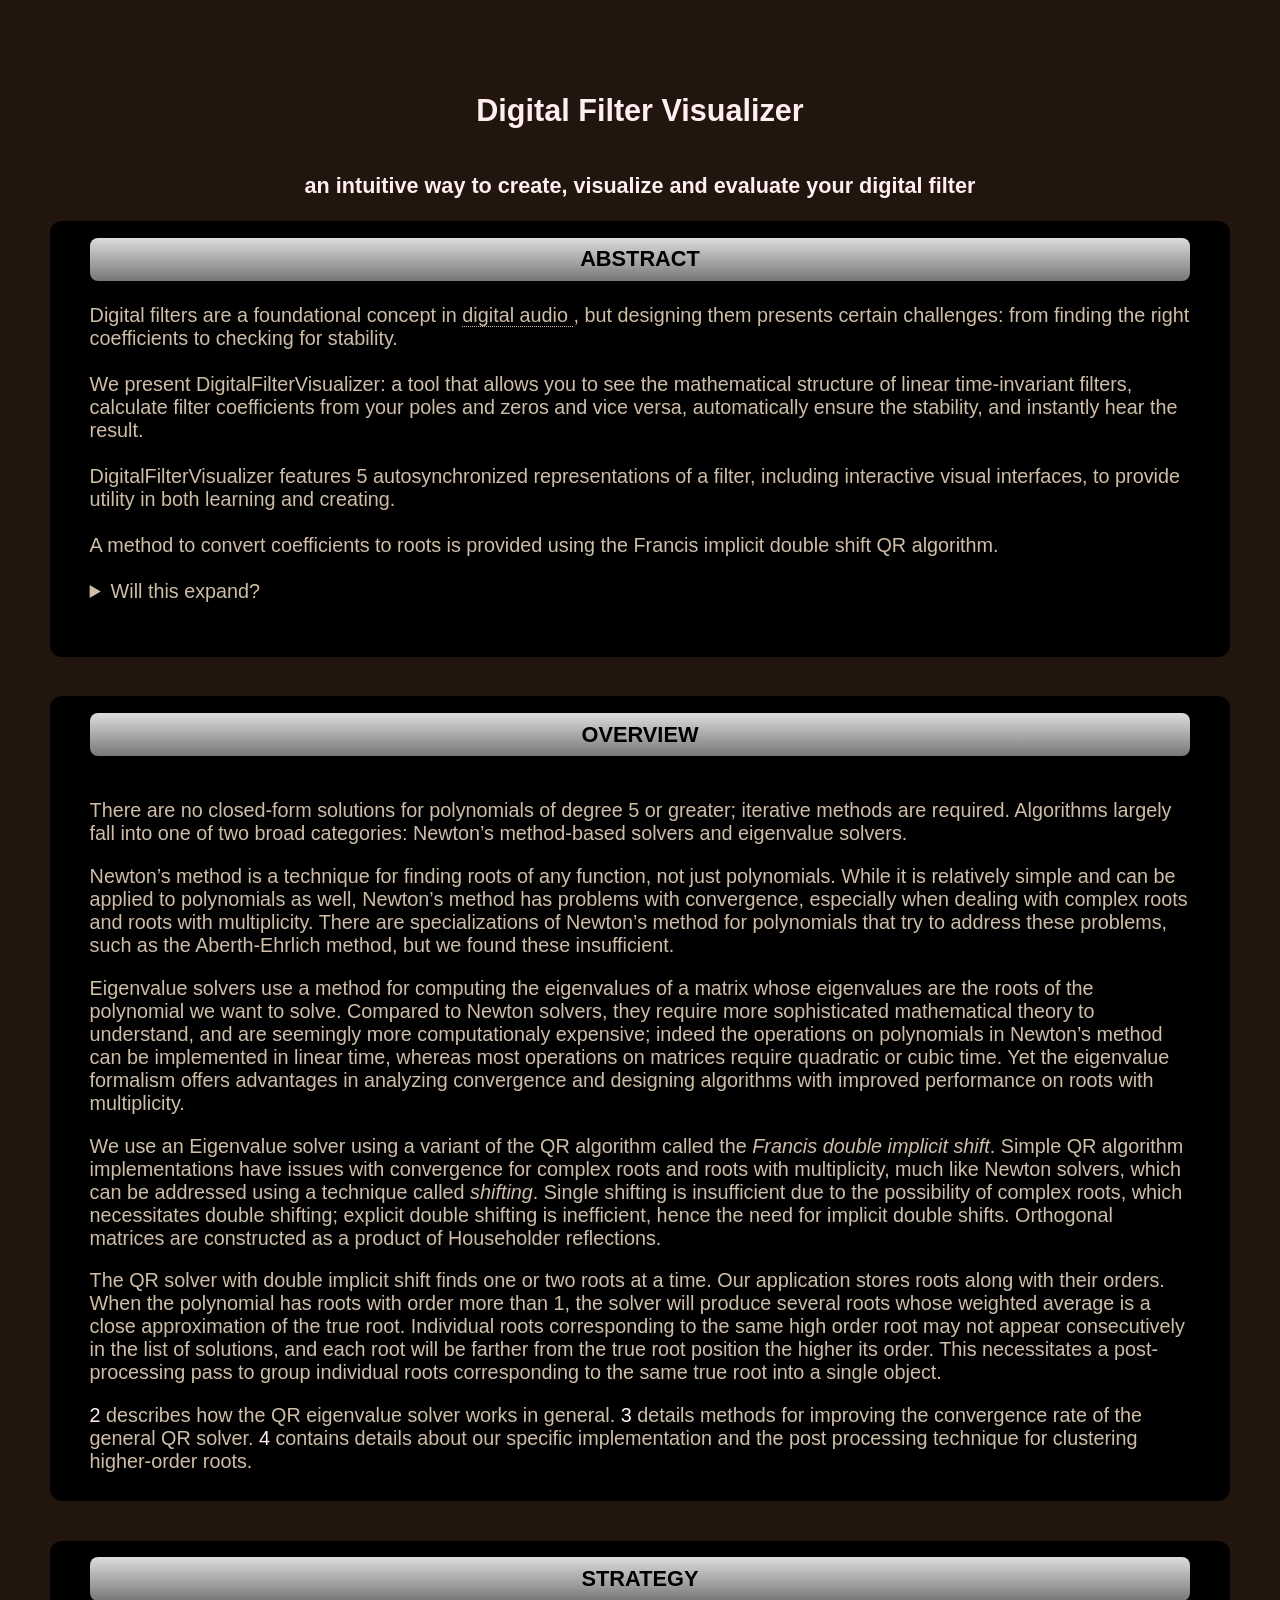
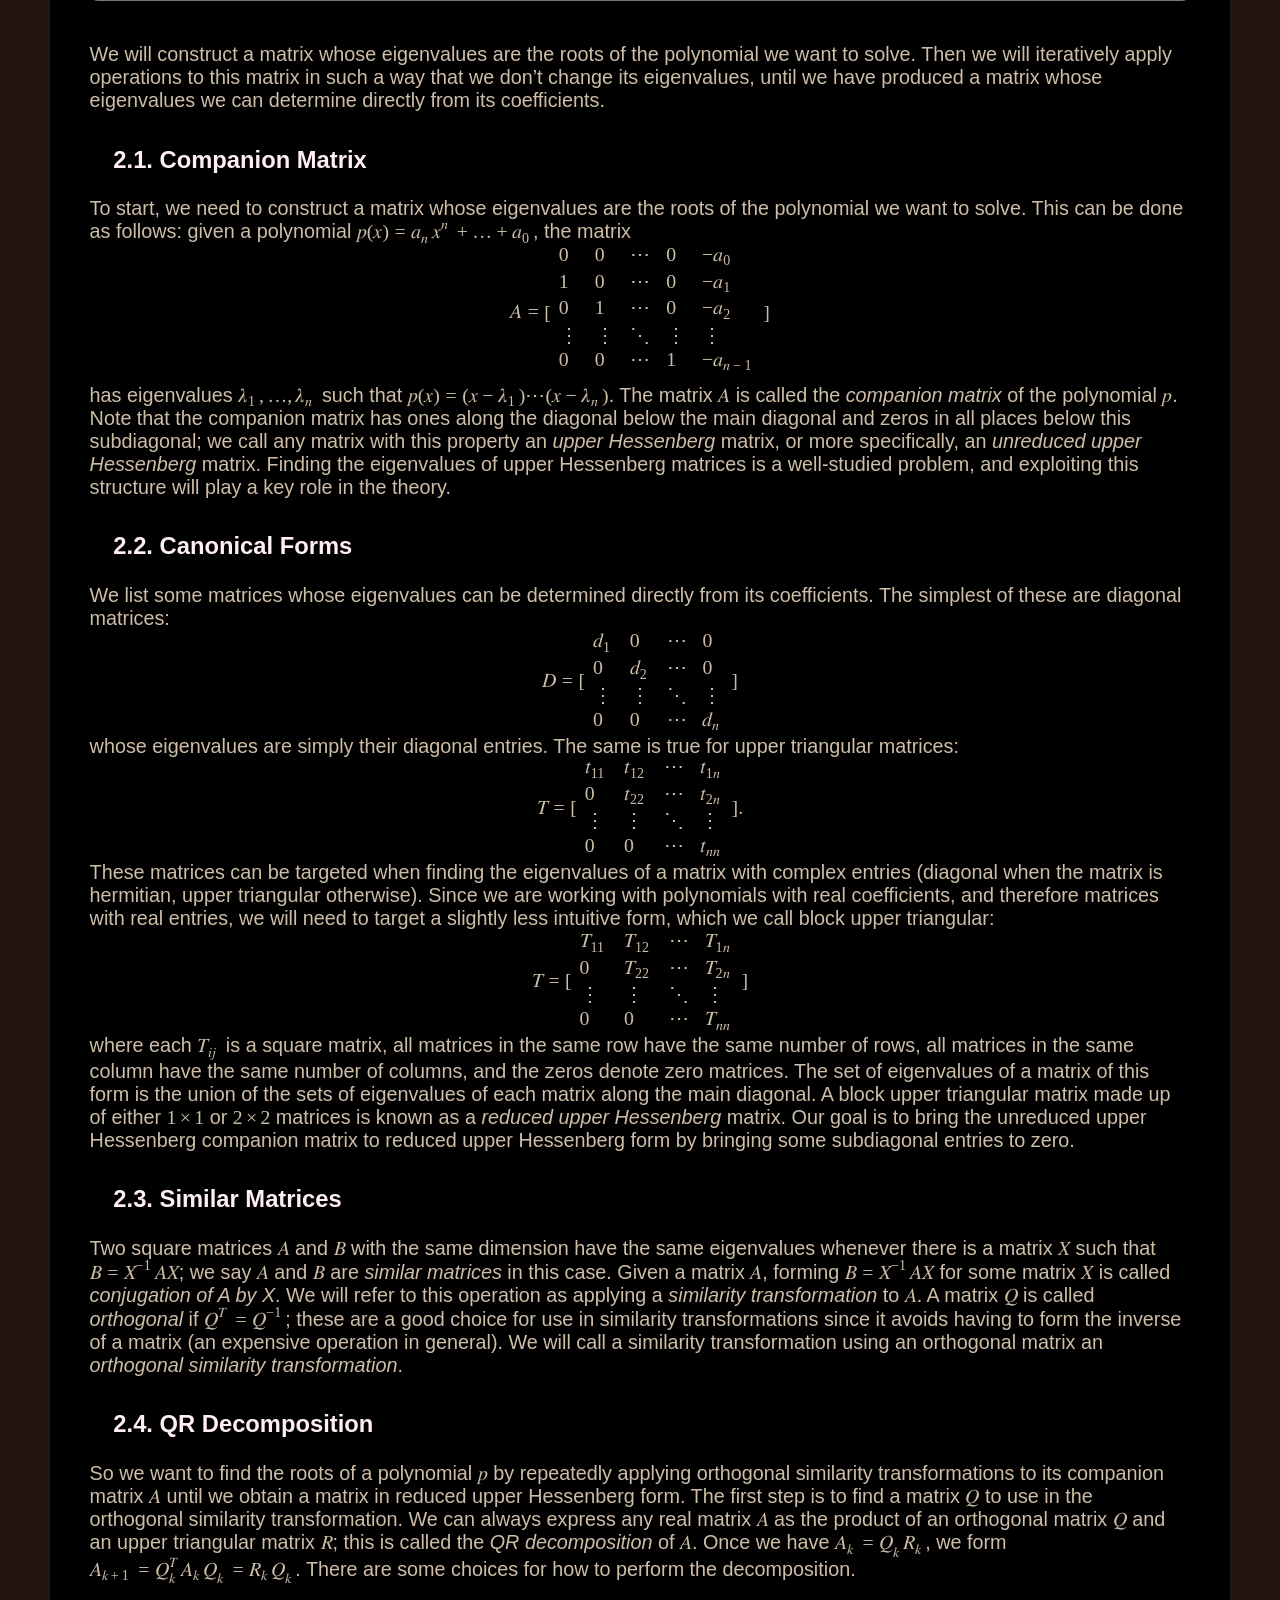
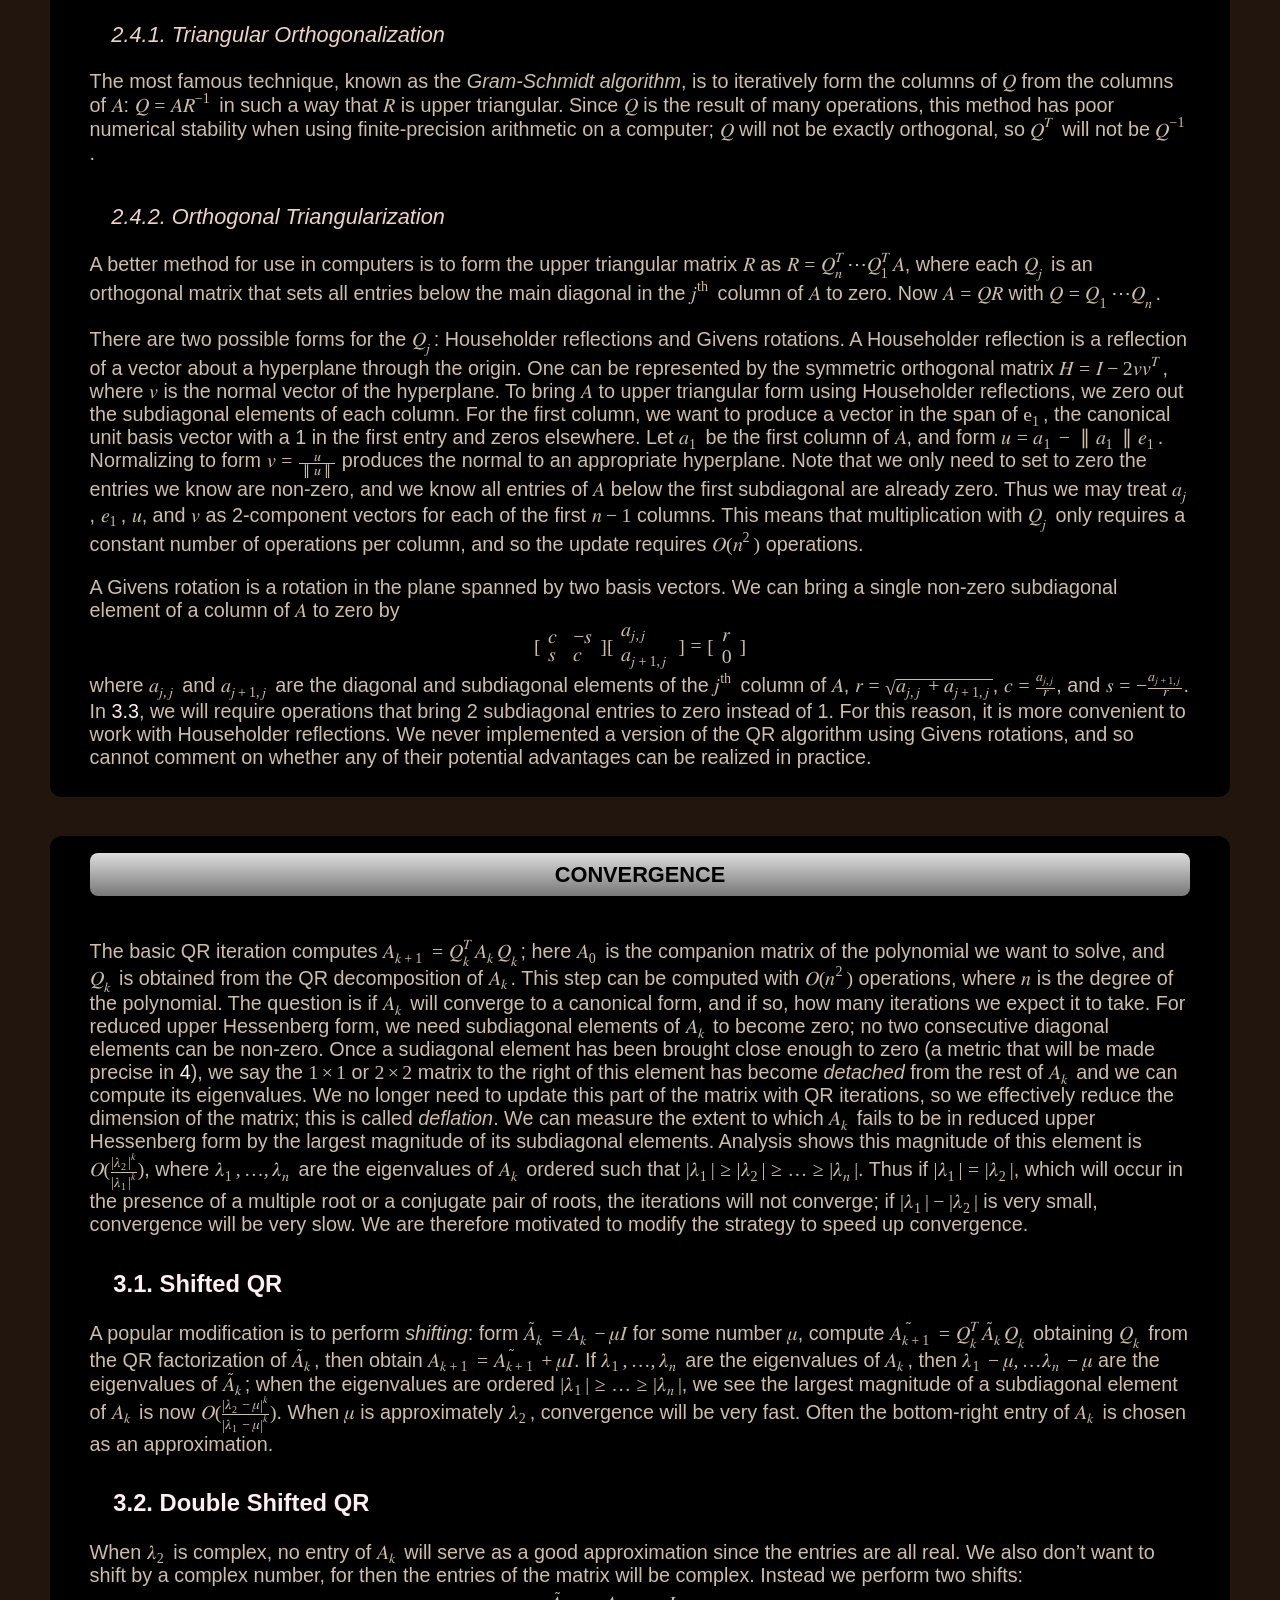
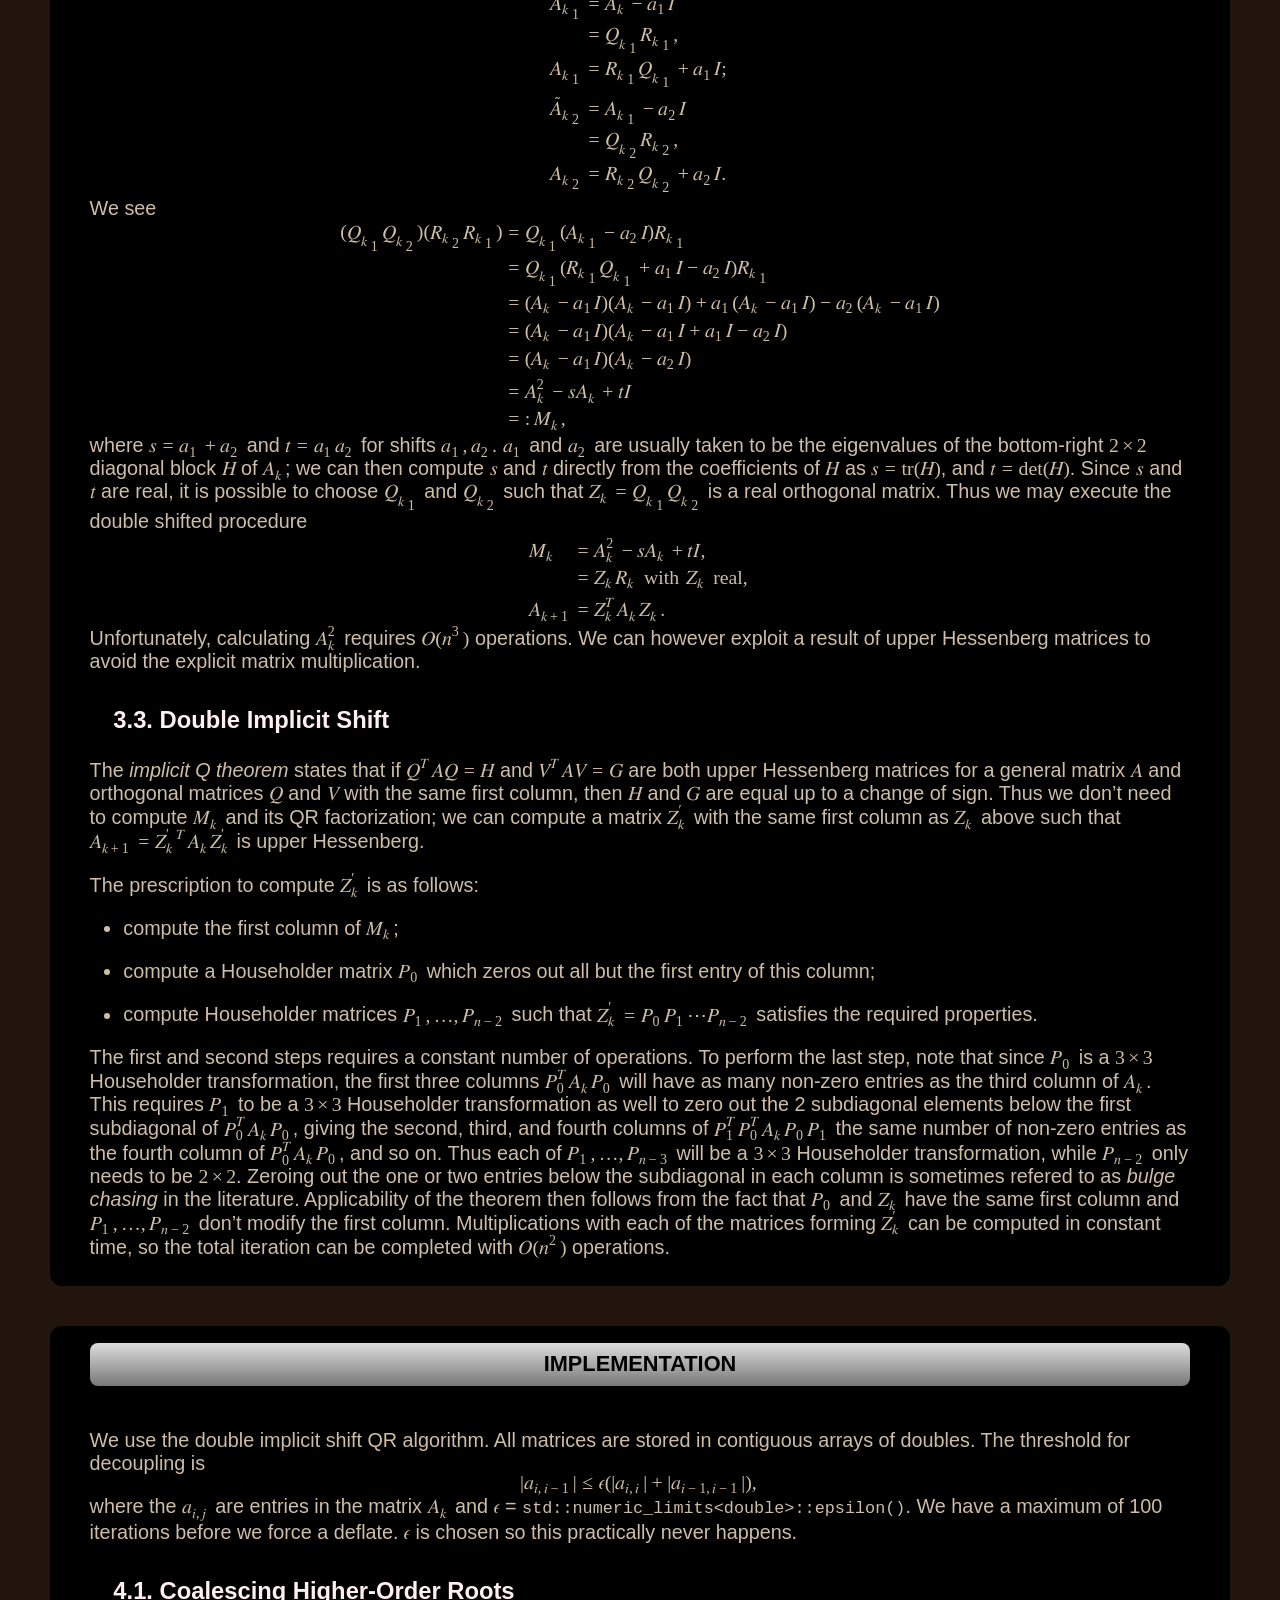
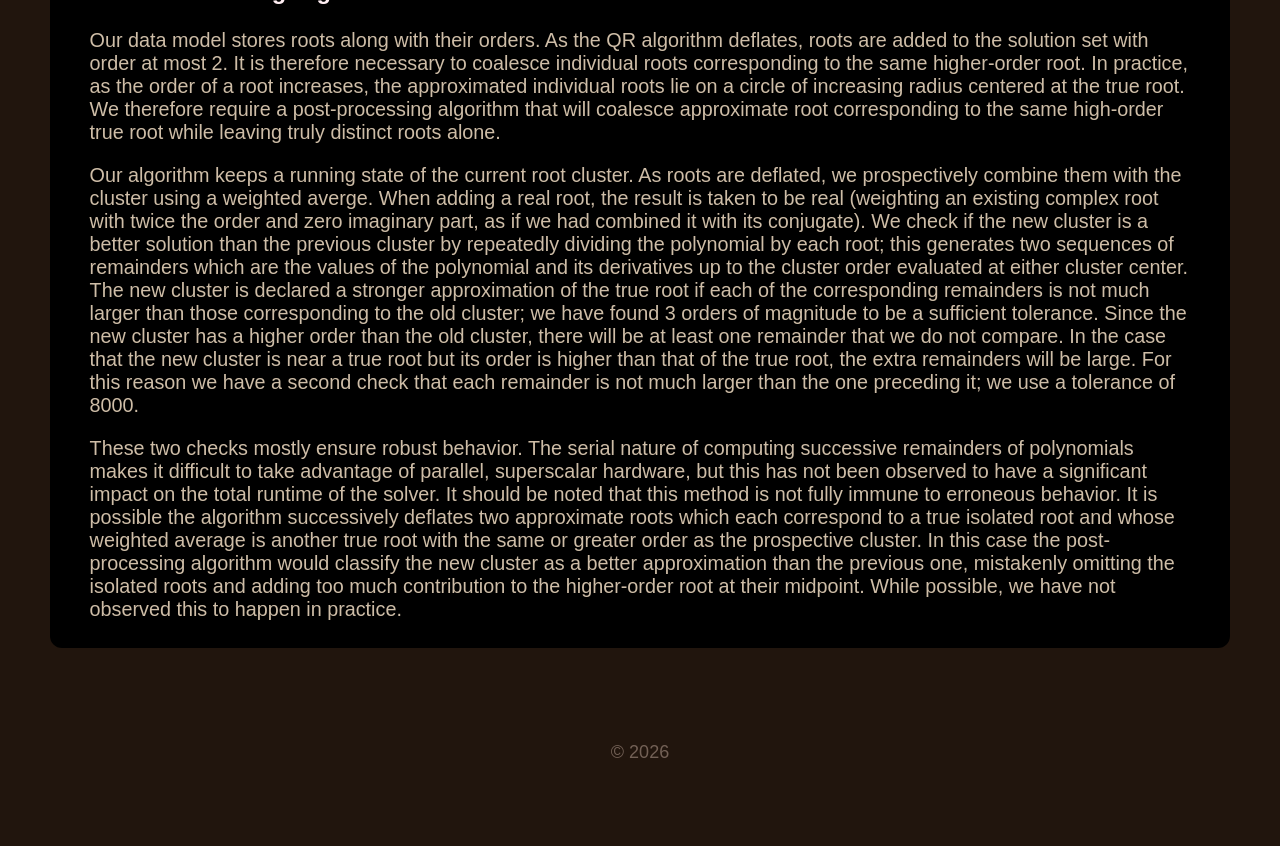
==== docs/index.html @ 1aeafba7 "Website: fix to the displaying of formulas" ====
<!DOCTYPE html>
<meta name="viewport" content="initial-scale=1, maximum-scale=1, width=device-width, viewport-fit=cover">
<meta name="apple-mobile-web-app-capable" content="yes">
<html xmlns="http://www.w3.org/1999/xhtml">

<html>
    <head>
        <meta charset="utf-8" />
        <meta name="generator" content="pandoc 3.13" />
        <meta name="viewport" content="width=device-width, initial-scale=1.0, user-scalable=yes" />
        <title> Digital Filter Visualizer </title>
        <link rel="stylesheet" type="text/css" href="style.css">
        <link rel="stylesheet" type="text/css" href="qr.css">

    </head>
    <body>

        <div class="container">

            <h1> Digital Filter Visualizer </h1>
            <h2> an intuitive way to create, visualize and evaluate your digital filter </h2>

            <div class="abstract">
                <div class="mini-header"> ABSTRACT </div>  <br>
                Digital filters are a foundational concept in <span class="tooltip" tabindex="0">digital audio<span class="tooltip-text">Is this working?</span> </span>, but designing them presents certain challenges: from finding the right coefficients to checking for stability. <br><br>
                We present DigitalFilterVisualizer: a tool that allows you to see the mathematical structure of linear time-invariant filters, calculate filter coefficients from your poles and zeros and vice versa, automatically ensure the stability, and instantly hear the result. <br><br>
                DigitalFilterVisualizer features 5 autosynchronized representations of a filter, including interactive visual interfaces, to provide utility in both learning and creating. <br><br>
                A method to convert coefficients to roots is provided using the Francis implicit double shift QR algorithm. <br><br>

                <details>
                    <summary> Will this expand? </summary>
                    <p>
                        This is implemented as a standalone app as well as a VST3 plug-in available at <a href="https://www.github.com/Audio-Builders-Foundry/digital_filter_visualiser"> DigitalFilterVisualiser </a>
                    </p>
                </details>

                <br><br>

            </div>

           <div class="abstract">

              <div class="mini-header"> OVERVIEW </div> <br>

              <p>There are no closed-form solutions for polynomials of degree 5 or
              greater; iterative methods are required. Algorithms largely fall into
              one of two broad categories: Newton’s method-based solvers and
              eigenvalue solvers.</p>
              <p>Newton’s method is a technique for finding roots of any function, not
              just polynomials. While it is relatively simple and can be applied to
              polynomials as well, Newton’s method has problems with convergence,
              especially when dealing with complex roots and roots with multiplicity.
              There are specializations of Newton’s method for polynomials that try to
              address these problems, such as the Aberth-Ehrlich method, but we found
              these insufficient.</p>
              <p>Eigenvalue solvers use a method for computing the eigenvalues of a
              matrix whose eigenvalues are the roots of the polynomial we want to
              solve. Compared to Newton solvers, they require more sophisticated
              mathematical theory to understand, and are seemingly more computationaly
              expensive; indeed the operations on polynomials in Newton’s method can
              be implemented in linear time, whereas most operations on matrices
              require quadratic or cubic time. Yet the eigenvalue formalism offers
              advantages in analyzing convergence and designing algorithms with
              improved performance on roots with multiplicity.</p>
              <p>We use an Eigenvalue solver using a variant of the QR algorithm
              called the <em>Francis double implicit shift</em>. Simple QR algorithm
              implementations have issues with convergence for complex roots and roots
              with multiplicity, much like Newton solvers, which can be addressed
              using a technique called <em>shifting</em>. Single shifting is
              insufficient due to the possibility of complex roots, which necessitates
              double shifting; explicit double shifting is inefficient, hence the need
              for implicit double shifts. Orthogonal matrices are constructed as a
              product of Householder reflections.</p>
              <p>The QR solver with double implicit shift finds one or two roots at a
              time. Our application stores roots along with their orders. When the
              polynomial has roots with order more than 1, the solver will produce
              several roots whose weighted average is a close approximation of the
              true root. Individual roots corresponding to the same high order root
              may not appear consecutively in the list of solutions, and each root
              will be farther from the true root position the higher its order. This
              necessitates a post-processing pass to group individual roots
              corresponding to the same true root into a single object.</p>
              <p><a href="#sec:strategy" data-reference-type="ref+label"
              data-reference="sec:strategy">2</a> describes how the QR eigenvalue
              solver works in general. <a href="#sec:convergence"
              data-reference-type="ref+label" data-reference="sec:convergence">3</a>
              details methods for improving the convergence rate of the general QR
              solver. <a href="#sec:impl" data-reference-type="ref+label"
              data-reference="sec:impl">4</a> contains details about our specific
              implementation and the post processing technique for clustering
              higher-order roots.</p>

            </div>

           <div class="abstract">

              <div class="mini-header"> STRATEGY </div> <br>

              <p>We will construct a matrix whose eigenvalues are the roots of the
              polynomial we want to solve. Then we will iteratively apply operations
              to this matrix in such a way that we don’t change its eigenvalues, until
              we have produced a matrix whose eigenvalues we can determine directly
              from its coefficients.</p>


              <h2 id="companion-matrix">2.1. Companion Matrix</h2>
              <p>To start, we need to construct a matrix whose eigenvalues are the
              roots of the polynomial we want to solve. This can be done as follows:
              given a polynomial
              <math display="inline" xmlns="http://www.w3.org/1998/Math/MathML"><semantics><mrow><mi>p</mi><mo stretchy="false" form="prefix">(</mo><mi>x</mi><mo stretchy="false" form="postfix">)</mo><mo>=</mo><msub><mi>a</mi><mi>n</mi></msub><msup><mi>x</mi><mi>n</mi></msup><mo>+</mo><mi>…</mi><mo>+</mo><msub><mi>a</mi><mn>0</mn></msub></mrow><annotation encoding="application/x-tex">{p(x) = a_nx^n + \dots + a_0}</annotation></semantics></math>,
              the matrix
              <math display="block" xmlns="http://www.w3.org/1998/Math/MathML"><semantics><mrow><mi>A</mi><mo>=</mo><mrow><mo stretchy="true" form="prefix">[</mo><mtable><mtr><mtd columnalign="center" style="text-align: center"><mn>0</mn></mtd><mtd columnalign="center" style="text-align: center"><mn>0</mn></mtd><mtd columnalign="center" style="text-align: center"><mi>⋯</mi></mtd><mtd columnalign="center" style="text-align: center"><mn>0</mn></mtd><mtd columnalign="center" style="text-align: center"><mi>−</mi><msub><mi>a</mi><mn>0</mn></msub></mtd></mtr><mtr><mtd columnalign="center" style="text-align: center"><mn>1</mn></mtd><mtd columnalign="center" style="text-align: center"><mn>0</mn></mtd><mtd columnalign="center" style="text-align: center"><mi>⋯</mi></mtd><mtd columnalign="center" style="text-align: center"><mn>0</mn></mtd><mtd columnalign="center" style="text-align: center"><mi>−</mi><msub><mi>a</mi><mn>1</mn></msub></mtd></mtr><mtr><mtd columnalign="center" style="text-align: center"><mn>0</mn></mtd><mtd columnalign="center" style="text-align: center"><mn>1</mn></mtd><mtd columnalign="center" style="text-align: center"><mi>⋯</mi></mtd><mtd columnalign="center" style="text-align: center"><mn>0</mn></mtd><mtd columnalign="center" style="text-align: center"><mi>−</mi><msub><mi>a</mi><mn>2</mn></msub></mtd></mtr><mtr><mtd columnalign="center" style="text-align: center"><mi>⋮</mi></mtd><mtd columnalign="center" style="text-align: center"><mi>⋮</mi></mtd><mtd columnalign="center" style="text-align: center"><mo>⋱</mo></mtd><mtd columnalign="center" style="text-align: center"><mi>⋮</mi></mtd><mtd columnalign="center" style="text-align: center"><mi>⋮</mi></mtd></mtr><mtr><mtd columnalign="center" style="text-align: center"><mn>0</mn></mtd><mtd columnalign="center" style="text-align: center"><mn>0</mn></mtd><mtd columnalign="center" style="text-align: center"><mi>⋯</mi></mtd><mtd columnalign="center" style="text-align: center"><mn>1</mn></mtd><mtd columnalign="center" style="text-align: center"><mi>−</mi><msub><mi>a</mi><mrow><mi>n</mi><mo>−</mo><mn>1</mn></mrow></msub></mtd></mtr><mtr><mtd columnalign="center" style="text-align: center"></mtd></mtr></mtable><mo stretchy="true" form="postfix">]</mo></mrow></mrow><annotation encoding="application/x-tex">\begin{equation*}
                A = \begin{bmatrix}
                  0      &amp; 0      &amp; \cdots &amp; 0      &amp; -a_0   \\
                  1      &amp; 0      &amp; \cdots &amp; 0      &amp; -a_1   \\
                  0      &amp; 1      &amp; \cdots &amp; 0      &amp; -a_2   \\
                  \vdots &amp; \vdots &amp; \ddots &amp; \vdots &amp; \vdots \\
                  0      &amp; 0      &amp; \cdots &amp; 1      &amp; -a_{n-1}   \\
                \end{bmatrix}
              \end{equation*}</annotation></semantics></math> has eigenvalues
              <math display="inline" xmlns="http://www.w3.org/1998/Math/MathML"><semantics><mrow><msub><mi>λ</mi><mn>1</mn></msub><mo>,</mo><mi>…</mi><mo>,</mo><msub><mi>λ</mi><mi>n</mi></msub></mrow><annotation encoding="application/x-tex">\lambda_1, \dots, \lambda_n</annotation></semantics></math>
              such that
              <math display="inline" xmlns="http://www.w3.org/1998/Math/MathML"><semantics><mrow><mi>p</mi><mo stretchy="false" form="prefix">(</mo><mi>x</mi><mo stretchy="false" form="postfix">)</mo><mo>=</mo><mo stretchy="false" form="prefix">(</mo><mi>x</mi><mo>−</mo><msub><mi>λ</mi><mn>1</mn></msub><mo stretchy="false" form="postfix">)</mo><mi>⋯</mi><mo stretchy="false" form="prefix">(</mo><mi>x</mi><mo>−</mo><msub><mi>λ</mi><mi>n</mi></msub><mo stretchy="false" form="postfix">)</mo></mrow><annotation encoding="application/x-tex">{p(x) = (x - \lambda_1)\cdots(x - \lambda_n)}</annotation></semantics></math>.
              The matrix
              <math display="inline" xmlns="http://www.w3.org/1998/Math/MathML"><semantics><mi>A</mi><annotation encoding="application/x-tex">A</annotation></semantics></math>
              is called the <em>companion matrix</em> of the polynomial
              <math display="inline" xmlns="http://www.w3.org/1998/Math/MathML"><semantics><mi>p</mi><annotation encoding="application/x-tex">p</annotation></semantics></math>.
              Note that the companion matrix has ones along the diagonal below the
              main diagonal and zeros in all places below this subdiagonal; we call
              any matrix with this property an <em>upper Hessenberg</em> matrix, or
              more specifically, an <em>unreduced upper Hessenberg</em> matrix.
              Finding the eigenvalues of upper Hessenberg matrices is a well-studied
              problem, and exploiting this structure will play a key role in the
              theory.</p>


              <h2 id="canonical-forms">2.2. Canonical Forms</h2>
              <p>We list some matrices whose eigenvalues can be determined directly
              from its coefficients. The simplest of these are diagonal matrices:
              <math display="block" xmlns="http://www.w3.org/1998/Math/MathML"><semantics><mrow><mi>D</mi><mo>=</mo><mrow><mo stretchy="true" form="prefix">[</mo><mtable><mtr><mtd columnalign="center" style="text-align: center"><msub><mi>d</mi><mn>1</mn></msub></mtd><mtd columnalign="center" style="text-align: center"><mn>0</mn></mtd><mtd columnalign="center" style="text-align: center"><mi>⋯</mi></mtd><mtd columnalign="center" style="text-align: center"><mn>0</mn></mtd></mtr><mtr><mtd columnalign="center" style="text-align: center"><mn>0</mn></mtd><mtd columnalign="center" style="text-align: center"><msub><mi>d</mi><mn>2</mn></msub></mtd><mtd columnalign="center" style="text-align: center"><mi>⋯</mi></mtd><mtd columnalign="center" style="text-align: center"><mn>0</mn></mtd></mtr><mtr><mtd columnalign="center" style="text-align: center"><mi>⋮</mi></mtd><mtd columnalign="center" style="text-align: center"><mi>⋮</mi></mtd><mtd columnalign="center" style="text-align: center"><mo>⋱</mo></mtd><mtd columnalign="center" style="text-align: center"><mi>⋮</mi></mtd></mtr><mtr><mtd columnalign="center" style="text-align: center"><mn>0</mn></mtd><mtd columnalign="center" style="text-align: center"><mn>0</mn></mtd><mtd columnalign="center" style="text-align: center"><mi>⋯</mi></mtd><mtd columnalign="center" style="text-align: center"><msub><mi>d</mi><mi>n</mi></msub></mtd></mtr></mtable><mo stretchy="true" form="postfix">]</mo></mrow></mrow><annotation encoding="application/x-tex">\begin{equation*}
                D = \begin{bmatrix}
                  d_1    &amp; 0      &amp; \cdots &amp; 0      \\
                  0      &amp; d_2    &amp; \cdots &amp; 0      \\
                  \vdots &amp; \vdots &amp; \ddots &amp; \vdots \\
                  0      &amp; 0      &amp; \cdots &amp; d_n
                \end{bmatrix}
              \end{equation*}</annotation></semantics></math> whose eigenvalues are
              simply their diagonal entries. The same is true for upper triangular
              matrices:
              <math display="block" xmlns="http://www.w3.org/1998/Math/MathML"><semantics><mrow><mi>T</mi><mo>=</mo><mrow><mo stretchy="true" form="prefix">[</mo><mtable><mtr><mtd columnalign="center" style="text-align: center"><msub><mi>t</mi><mn>11</mn></msub></mtd><mtd columnalign="center" style="text-align: center"><msub><mi>t</mi><mn>12</mn></msub></mtd><mtd columnalign="center" style="text-align: center"><mi>⋯</mi></mtd><mtd columnalign="center" style="text-align: center"><msub><mi>t</mi><mrow><mn>1</mn><mi>n</mi></mrow></msub></mtd></mtr><mtr><mtd columnalign="center" style="text-align: center"><mn>0</mn></mtd><mtd columnalign="center" style="text-align: center"><msub><mi>t</mi><mn>22</mn></msub></mtd><mtd columnalign="center" style="text-align: center"><mi>⋯</mi></mtd><mtd columnalign="center" style="text-align: center"><msub><mi>t</mi><mrow><mn>2</mn><mi>n</mi></mrow></msub></mtd></mtr><mtr><mtd columnalign="center" style="text-align: center"><mi>⋮</mi></mtd><mtd columnalign="center" style="text-align: center"><mi>⋮</mi></mtd><mtd columnalign="center" style="text-align: center"><mo>⋱</mo></mtd><mtd columnalign="center" style="text-align: center"><mi>⋮</mi></mtd></mtr><mtr><mtd columnalign="center" style="text-align: center"><mn>0</mn></mtd><mtd columnalign="center" style="text-align: center"><mn>0</mn></mtd><mtd columnalign="center" style="text-align: center"><mi>⋯</mi></mtd><mtd columnalign="center" style="text-align: center"><msub><mi>t</mi><mrow><mi>n</mi><mi>n</mi></mrow></msub></mtd></mtr></mtable><mo stretchy="true" form="postfix">]</mo></mrow><mi>.</mi></mrow><annotation encoding="application/x-tex">\begin{equation*}
                T = \begin{bmatrix}
                  t_{11} &amp; t_{12} &amp; \cdots &amp; t_{1n} \\
                  0      &amp; t_{22} &amp; \cdots &amp; t_{2n} \\
                  \vdots &amp; \vdots &amp; \ddots &amp; \vdots \\
                  0      &amp; 0      &amp; \cdots &amp; t_{nn}
                \end{bmatrix}.
              \end{equation*}</annotation></semantics></math> These matrices can be
              targeted when finding the eigenvalues of a matrix with complex entries
              (diagonal when the matrix is hermitian, upper triangular otherwise).
              Since we are working with polynomials with real coefficients, and
              therefore matrices with real entries, we will need to target a slightly
              less intuitive form, which we call block upper triangular:
              <math display="block" xmlns="http://www.w3.org/1998/Math/MathML"><semantics><mrow><mi>T</mi><mo>=</mo><mrow><mo stretchy="true" form="prefix">[</mo><mtable><mtr><mtd columnalign="center" style="text-align: center"><msub><mi>T</mi><mn>11</mn></msub></mtd><mtd columnalign="center" style="text-align: center"><msub><mi>T</mi><mn>12</mn></msub></mtd><mtd columnalign="center" style="text-align: center"><mi>⋯</mi></mtd><mtd columnalign="center" style="text-align: center"><msub><mi>T</mi><mrow><mn>1</mn><mi>n</mi></mrow></msub></mtd></mtr><mtr><mtd columnalign="center" style="text-align: center"><mn>0</mn></mtd><mtd columnalign="center" style="text-align: center"><msub><mi>T</mi><mn>22</mn></msub></mtd><mtd columnalign="center" style="text-align: center"><mi>⋯</mi></mtd><mtd columnalign="center" style="text-align: center"><msub><mi>T</mi><mrow><mn>2</mn><mi>n</mi></mrow></msub></mtd></mtr><mtr><mtd columnalign="center" style="text-align: center"><mi>⋮</mi></mtd><mtd columnalign="center" style="text-align: center"><mi>⋮</mi></mtd><mtd columnalign="center" style="text-align: center"><mo>⋱</mo></mtd><mtd columnalign="center" style="text-align: center"><mi>⋮</mi></mtd></mtr><mtr><mtd columnalign="center" style="text-align: center"><mn>0</mn></mtd><mtd columnalign="center" style="text-align: center"><mn>0</mn></mtd><mtd columnalign="center" style="text-align: center"><mi>⋯</mi></mtd><mtd columnalign="center" style="text-align: center"><msub><mi>T</mi><mrow><mi>n</mi><mi>n</mi></mrow></msub></mtd></mtr></mtable><mo stretchy="true" form="postfix">]</mo></mrow></mrow><annotation encoding="application/x-tex">\begin{equation*}
                T = \begin{bmatrix}
                  T_{11} &amp; T_{12} &amp; \cdots &amp; T_{1n} \\
                  0      &amp; T_{22} &amp; \cdots &amp; T_{2n} \\
                  \vdots &amp; \vdots &amp; \ddots &amp; \vdots \\
                  0      &amp; 0      &amp; \cdots &amp; T_{nn}
                \end{bmatrix}
              \end{equation*}</annotation></semantics></math> where each
              <math display="inline" xmlns="http://www.w3.org/1998/Math/MathML"><semantics><msub><mi>T</mi><mrow><mi>i</mi><mi>j</mi></mrow></msub><annotation encoding="application/x-tex">T_{ij}</annotation></semantics></math>
              is a square matrix, all matrices in the same row have the same number of
              rows, all matrices in the same column have the same number of columns,
              and the zeros denote zero matrices. The set of eigenvalues of a matrix
              of this form is the union of the sets of eigenvalues of each matrix
              along the main diagonal. A block upper triangular matrix made up of
              either
              <math display="inline" xmlns="http://www.w3.org/1998/Math/MathML"><semantics><mrow><mn>1</mn><mo>×</mo><mn>1</mn></mrow><annotation encoding="application/x-tex">1 \times 1</annotation></semantics></math>
              or
              <math display="inline" xmlns="http://www.w3.org/1998/Math/MathML"><semantics><mrow><mn>2</mn><mo>×</mo><mn>2</mn></mrow><annotation encoding="application/x-tex">2 \times 2</annotation></semantics></math>
              matrices is known as a <em>reduced upper Hessenberg</em> matrix. Our
              goal is to bring the unreduced upper Hessenberg companion matrix to
              reduced upper Hessenberg form by bringing some subdiagonal entries to
              zero.</p>


              <h2 id="similar-matrices">2.3. Similar Matrices</h2>
              <p>Two square matrices
              <math display="inline" xmlns="http://www.w3.org/1998/Math/MathML"><semantics><mi>A</mi><annotation encoding="application/x-tex">A</annotation></semantics></math>
              and
              <math display="inline" xmlns="http://www.w3.org/1998/Math/MathML"><semantics><mi>B</mi><annotation encoding="application/x-tex">B</annotation></semantics></math>
              with the same dimension have the same eigenvalues whenever there is a
              matrix
              <math display="inline" xmlns="http://www.w3.org/1998/Math/MathML"><semantics><mi>X</mi><annotation encoding="application/x-tex">X</annotation></semantics></math>
              such that
              <math display="inline" xmlns="http://www.w3.org/1998/Math/MathML"><semantics><mrow><mi>B</mi><mo>=</mo><msup><mi>X</mi><mrow><mi>−</mi><mn>1</mn></mrow></msup><mi>A</mi><mi>X</mi></mrow><annotation encoding="application/x-tex">B = X^{-1} A X</annotation></semantics></math>;
              we say
              <math display="inline" xmlns="http://www.w3.org/1998/Math/MathML"><semantics><mi>A</mi><annotation encoding="application/x-tex">A</annotation></semantics></math>
              and
              <math display="inline" xmlns="http://www.w3.org/1998/Math/MathML"><semantics><mi>B</mi><annotation encoding="application/x-tex">B</annotation></semantics></math>
              are <em>similar matrices</em> in this case. Given a matrix
              <math display="inline" xmlns="http://www.w3.org/1998/Math/MathML"><semantics><mi>A</mi><annotation encoding="application/x-tex">A</annotation></semantics></math>,
              forming
              <math display="inline" xmlns="http://www.w3.org/1998/Math/MathML"><semantics><mrow><mi>B</mi><mo>=</mo><msup><mi>X</mi><mrow><mi>−</mi><mn>1</mn></mrow></msup><mi>A</mi><mi>X</mi></mrow><annotation encoding="application/x-tex">B = X^{-1} A X</annotation></semantics></math>
              for some matrix
              <math display="inline" xmlns="http://www.w3.org/1998/Math/MathML"><semantics><mi>X</mi><annotation encoding="application/x-tex">X</annotation></semantics></math>
              is called <em>conjugation of A by X</em>. We will refer to this
              operation as applying a <em>similarity transformation</em> to
              <math display="inline" xmlns="http://www.w3.org/1998/Math/MathML"><semantics><mi>A</mi><annotation encoding="application/x-tex">A</annotation></semantics></math>.
              A matrix
              <math display="inline" xmlns="http://www.w3.org/1998/Math/MathML"><semantics><mi>Q</mi><annotation encoding="application/x-tex">Q</annotation></semantics></math>
              is called <em>orthogonal</em> if
              <math display="inline" xmlns="http://www.w3.org/1998/Math/MathML"><semantics><mrow><msup><mi>Q</mi><mi>T</mi></msup><mo>=</mo><msup><mi>Q</mi><mrow><mi>−</mi><mn>1</mn></mrow></msup></mrow><annotation encoding="application/x-tex">Q^T = Q^{-1}</annotation></semantics></math>;
              these are a good choice for use in similarity transformations since it
              avoids having to form the inverse of a matrix (an expensive operation in
              general). We will call a similarity transformation using an orthogonal
              matrix an <em>orthogonal similarity transformation</em>.</p>


              <h2 id="qr-decomposition">2.4. QR Decomposition</h2>
              <p>So we want to find the roots of a polynomial
              <math display="inline" xmlns="http://www.w3.org/1998/Math/MathML"><semantics><mi>p</mi><annotation encoding="application/x-tex">p</annotation></semantics></math>
              by repeatedly applying orthogonal similarity transformations to its
              companion matrix
              <math display="inline" xmlns="http://www.w3.org/1998/Math/MathML"><semantics><mi>A</mi><annotation encoding="application/x-tex">A</annotation></semantics></math>
              until we obtain a matrix in reduced upper Hessenberg form. The first
              step is to find a matrix
              <math display="inline" xmlns="http://www.w3.org/1998/Math/MathML"><semantics><mi>Q</mi><annotation encoding="application/x-tex">Q</annotation></semantics></math>
              to use in the orthogonal similarity transformation. We can always
              express any real matrix
              <math display="inline" xmlns="http://www.w3.org/1998/Math/MathML"><semantics><mi>A</mi><annotation encoding="application/x-tex">A</annotation></semantics></math>
              as the product of an orthogonal matrix
              <math display="inline" xmlns="http://www.w3.org/1998/Math/MathML"><semantics><mi>Q</mi><annotation encoding="application/x-tex">Q</annotation></semantics></math>
              and an upper triangular matrix
              <math display="inline" xmlns="http://www.w3.org/1998/Math/MathML"><semantics><mi>R</mi><annotation encoding="application/x-tex">R</annotation></semantics></math>;
              this is called the <em>QR decomposition</em> of
              <math display="inline" xmlns="http://www.w3.org/1998/Math/MathML"><semantics><mi>A</mi><annotation encoding="application/x-tex">A</annotation></semantics></math>.
              Once we have
              <math display="inline" xmlns="http://www.w3.org/1998/Math/MathML"><semantics><mrow><msub><mi>A</mi><mi>k</mi></msub><mo>=</mo><msub><mi>Q</mi><mi>k</mi></msub><msub><mi>R</mi><mi>k</mi></msub></mrow><annotation encoding="application/x-tex">A_k = Q_k R_k</annotation></semantics></math>,
              we form
              <math display="inline" xmlns="http://www.w3.org/1998/Math/MathML"><semantics><mrow><msub><mi>A</mi><mrow><mi>k</mi><mo>+</mo><mn>1</mn></mrow></msub><mo>=</mo><msubsup><mi>Q</mi><mi>k</mi><mi>T</mi></msubsup><msub><mi>A</mi><mi>k</mi></msub><msub><mi>Q</mi><mi>k</mi></msub><mo>=</mo><msub><mi>R</mi><mi>k</mi></msub><msub><mi>Q</mi><mi>k</mi></msub></mrow><annotation encoding="application/x-tex">A_{k+1} = Q_k^T A_k Q_k = R_k Q_k</annotation></semantics></math>.
              There are some choices for how to perform the decomposition.</p>

              <h3 id="triangular-orthogonalization">2.4.1. Triangular Orthogonalization</h3>
              <p>The most famous technique, known as the <em>Gram-Schmidt
              algorithm</em>, is to iteratively form the columns of
              <math display="inline" xmlns="http://www.w3.org/1998/Math/MathML"><semantics><mi>Q</mi><annotation encoding="application/x-tex">Q</annotation></semantics></math>
              from the columns of
              <math display="inline" xmlns="http://www.w3.org/1998/Math/MathML"><semantics><mi>A</mi><annotation encoding="application/x-tex">A</annotation></semantics></math>:
              <math display="inline" xmlns="http://www.w3.org/1998/Math/MathML"><semantics><mrow><mi>Q</mi><mo>=</mo><mi>A</mi><msup><mi>R</mi><mrow><mi>−</mi><mn>1</mn></mrow></msup></mrow><annotation encoding="application/x-tex">Q = A R^{-1}</annotation></semantics></math>
              in such a way that
              <math display="inline" xmlns="http://www.w3.org/1998/Math/MathML"><semantics><mi>R</mi><annotation encoding="application/x-tex">R</annotation></semantics></math>
              is upper triangular. Since
              <math display="inline" xmlns="http://www.w3.org/1998/Math/MathML"><semantics><mi>Q</mi><annotation encoding="application/x-tex">Q</annotation></semantics></math>
              is the result of many operations, this method has poor numerical
              stability when using finite-precision arithmetic on a computer;
              <math display="inline" xmlns="http://www.w3.org/1998/Math/MathML"><semantics><mi>Q</mi><annotation encoding="application/x-tex">Q</annotation></semantics></math>
              will not be exactly orthogonal, so
              <math display="inline" xmlns="http://www.w3.org/1998/Math/MathML"><semantics><msup><mi>Q</mi><mi>T</mi></msup><annotation encoding="application/x-tex">Q^T</annotation></semantics></math>
              will not be
              <math display="inline" xmlns="http://www.w3.org/1998/Math/MathML"><semantics><msup><mi>Q</mi><mrow><mi>−</mi><mn>1</mn></mrow></msup><annotation encoding="application/x-tex">Q^{-1}</annotation></semantics></math>.</p>


              <h3 id="orthogonal-triangularization">2.4.2. Orthogonal Triangularization</h3>
              <p>A better method for use in computers is to form the upper triangular
              matrix
              <math display="inline" xmlns="http://www.w3.org/1998/Math/MathML"><semantics><mi>R</mi><annotation encoding="application/x-tex">R</annotation></semantics></math>
              as
              <math display="inline" xmlns="http://www.w3.org/1998/Math/MathML"><semantics><mrow><mi>R</mi><mo>=</mo><msubsup><mi>Q</mi><mi>n</mi><mi>T</mi></msubsup><mi>⋯</mi><msubsup><mi>Q</mi><mn>1</mn><mi>T</mi></msubsup><mi>A</mi></mrow><annotation encoding="application/x-tex">R = Q_n^T \cdots Q_1^T A</annotation></semantics></math>,
              where each
              <math display="inline" xmlns="http://www.w3.org/1998/Math/MathML"><semantics><msub><mi>Q</mi><mi>j</mi></msub><annotation encoding="application/x-tex">Q_j</annotation></semantics></math>
              is an orthogonal matrix that sets all entries below the main diagonal in
              the
              <math display="inline" xmlns="http://www.w3.org/1998/Math/MathML"><semantics><msup><mi>j</mi><mrow><mi mathvariant="normal">t</mi><mi mathvariant="normal">h</mi></mrow></msup><annotation encoding="application/x-tex">j^{\mathrm{th}}</annotation></semantics></math>
              column of
              <math display="inline" xmlns="http://www.w3.org/1998/Math/MathML"><semantics><mi>A</mi><annotation encoding="application/x-tex">A</annotation></semantics></math>
              to zero. Now
              <math display="inline" xmlns="http://www.w3.org/1998/Math/MathML"><semantics><mrow><mi>A</mi><mo>=</mo><mi>Q</mi><mi>R</mi></mrow><annotation encoding="application/x-tex">A = Q R</annotation></semantics></math>
              with
              <math display="inline" xmlns="http://www.w3.org/1998/Math/MathML"><semantics><mrow><mi>Q</mi><mo>=</mo><msub><mi>Q</mi><mn>1</mn></msub><mi>⋯</mi><msub><mi>Q</mi><mi>n</mi></msub></mrow><annotation encoding="application/x-tex">Q = Q_1 \cdots Q_n</annotation></semantics></math>.</p>
              <p>There are two possible forms for the
              <math display="inline" xmlns="http://www.w3.org/1998/Math/MathML"><semantics><msub><mi>Q</mi><mi>j</mi></msub><annotation encoding="application/x-tex">Q_j</annotation></semantics></math>:
              Householder reflections and Givens rotations. A Householder reflection
              is a reflection of a vector about a hyperplane through the origin. One
              can be represented by the symmetric orthogonal matrix
              <math display="inline" xmlns="http://www.w3.org/1998/Math/MathML"><semantics><mrow><mi>H</mi><mo>=</mo><mi>I</mi><mo>−</mo><mn>2</mn><mi>v</mi><msup><mi>v</mi><mi>T</mi></msup></mrow><annotation encoding="application/x-tex">H = I - 2vv^T</annotation></semantics></math>,
              where
              <math display="inline" xmlns="http://www.w3.org/1998/Math/MathML"><semantics><mi>v</mi><annotation encoding="application/x-tex">v</annotation></semantics></math>
              is the normal vector of the hyperplane. To bring
              <math display="inline" xmlns="http://www.w3.org/1998/Math/MathML"><semantics><mi>A</mi><annotation encoding="application/x-tex">A</annotation></semantics></math>
              to upper triangular form using Householder reflections, we zero out the
              subdiagonal elements of each column. For the first column, we want to
              produce a vector in the span of
              <math display="inline" xmlns="http://www.w3.org/1998/Math/MathML"><semantics><msub><mi mathvariant="normal">e</mi><mn>1</mn></msub><annotation encoding="application/x-tex">\mathrm{e}_1</annotation></semantics></math>,
              the canonical unit basis vector with a 1 in the first entry and zeros
              elsewhere. Let
              <math display="inline" xmlns="http://www.w3.org/1998/Math/MathML"><semantics><msub><mi>a</mi><mn>1</mn></msub><annotation encoding="application/x-tex">a_1</annotation></semantics></math>
              be the first column of
              <math display="inline" xmlns="http://www.w3.org/1998/Math/MathML"><semantics><mi>A</mi><annotation encoding="application/x-tex">A</annotation></semantics></math>,
              and form
              <math display="inline" xmlns="http://www.w3.org/1998/Math/MathML"><semantics><mrow><mi>u</mi><mo>=</mo><msub><mi>a</mi><mn>1</mn></msub><mo>−</mo><mrow><mo stretchy="true" form="prefix">∥</mo><msub><mi>a</mi><mn>1</mn></msub><mo stretchy="true" form="postfix">∥</mo></mrow><msub><mi>e</mi><mn>1</mn></msub></mrow><annotation encoding="application/x-tex">u = a_1 - \left\lVert a_1 \right\rVert e_1</annotation></semantics></math>.
              Normalizing to form
              <math display="inline" xmlns="http://www.w3.org/1998/Math/MathML"><semantics><mrow><mi>v</mi><mo>=</mo><mfrac><mi>u</mi><mrow><mo stretchy="true" form="prefix">∥</mo><mi>u</mi><mo stretchy="true" form="postfix">∥</mo></mrow></mfrac></mrow><annotation encoding="application/x-tex">v = \frac{u}{\left\lVert u \right\rVert}</annotation></semantics></math>
              produces the normal to an appropriate hyperplane. Note that we only need
              to set to zero the entries we know are non-zero, and we know all entries
              of
              <math display="inline" xmlns="http://www.w3.org/1998/Math/MathML"><semantics><mi>A</mi><annotation encoding="application/x-tex">A</annotation></semantics></math>
              below the first subdiagonal are already zero. Thus we may treat
              <math display="inline" xmlns="http://www.w3.org/1998/Math/MathML"><semantics><msub><mi>a</mi><mi>j</mi></msub><annotation encoding="application/x-tex">a_j</annotation></semantics></math>,
              <math display="inline" xmlns="http://www.w3.org/1998/Math/MathML"><semantics><msub><mi>e</mi><mn>1</mn></msub><annotation encoding="application/x-tex">e_1</annotation></semantics></math>,
              <math display="inline" xmlns="http://www.w3.org/1998/Math/MathML"><semantics><mi>u</mi><annotation encoding="application/x-tex">u</annotation></semantics></math>,
              and
              <math display="inline" xmlns="http://www.w3.org/1998/Math/MathML"><semantics><mi>v</mi><annotation encoding="application/x-tex">v</annotation></semantics></math>
              as 2-component vectors for each of the first
              <math display="inline" xmlns="http://www.w3.org/1998/Math/MathML"><semantics><mrow><mi>n</mi><mo>−</mo><mn>1</mn></mrow><annotation encoding="application/x-tex">n-1</annotation></semantics></math>
              columns. This means that multiplication with
              <math display="inline" xmlns="http://www.w3.org/1998/Math/MathML"><semantics><msub><mi>Q</mi><mi>j</mi></msub><annotation encoding="application/x-tex">Q_j</annotation></semantics></math>
              only requires a constant number of operations per column, and so the
              update requires
              <math display="inline" xmlns="http://www.w3.org/1998/Math/MathML"><semantics><mrow><mi>O</mi><mrow><mo stretchy="true" form="prefix">(</mo><msup><mi>n</mi><mn>2</mn></msup><mo stretchy="true" form="postfix">)</mo></mrow></mrow><annotation encoding="application/x-tex">O\left( n^2 \right)</annotation></semantics></math>
              operations.</p>
              <p>A Givens rotation is a rotation in the plane spanned by two basis
              vectors. We can bring a single non-zero subdiagonal element of a column
              of
              <math display="inline" xmlns="http://www.w3.org/1998/Math/MathML"><semantics><mi>A</mi><annotation encoding="application/x-tex">A</annotation></semantics></math>
              to zero by
              <math display="block" xmlns="http://www.w3.org/1998/Math/MathML"><semantics><mrow><mrow><mo stretchy="true" form="prefix">[</mo><mtable><mtr><mtd columnalign="center" style="text-align: center"><mi>c</mi></mtd><mtd columnalign="center" style="text-align: center"><mi>−</mi><mi>s</mi></mtd></mtr><mtr><mtd columnalign="center" style="text-align: center"><mi>s</mi></mtd><mtd columnalign="center" style="text-align: center"><mi>c</mi></mtd></mtr></mtable><mo stretchy="true" form="postfix">]</mo></mrow><mrow><mo stretchy="true" form="prefix">[</mo><mtable><mtr><mtd columnalign="center" style="text-align: center"><msub><mi>a</mi><mrow><mi>j</mi><mo>,</mo><mi>j</mi></mrow></msub></mtd></mtr><mtr><mtd columnalign="center" style="text-align: center"><msub><mi>a</mi><mrow><mi>j</mi><mo>+</mo><mn>1</mn><mo>,</mo><mi>j</mi></mrow></msub></mtd></mtr></mtable><mo stretchy="true" form="postfix">]</mo></mrow><mo>=</mo><mrow><mo stretchy="true" form="prefix">[</mo><mtable><mtr><mtd columnalign="center" style="text-align: center"><mi>r</mi></mtd></mtr><mtr><mtd columnalign="center" style="text-align: center"><mn>0</mn></mtd></mtr></mtable><mo stretchy="true" form="postfix">]</mo></mrow></mrow><annotation encoding="application/x-tex">\begin{equation*}
                \begin{bmatrix}
                  c &amp; -s \\
                  s &amp; c
                \end{bmatrix} \begin{bmatrix}
                  a_{j,j} \\
                  a_{j+1,j}
                \end{bmatrix} = \begin{bmatrix}
                  r \\
                  0
                \end{bmatrix}
              \end{equation*}</annotation></semantics></math> where
              <math display="inline" xmlns="http://www.w3.org/1998/Math/MathML"><semantics><msub><mi>a</mi><mrow><mi>j</mi><mo>,</mo><mi>j</mi></mrow></msub><annotation encoding="application/x-tex">a_{j,j}</annotation></semantics></math>
              and
              <math display="inline" xmlns="http://www.w3.org/1998/Math/MathML"><semantics><msub><mi>a</mi><mrow><mi>j</mi><mo>+</mo><mn>1</mn><mo>,</mo><mi>j</mi></mrow></msub><annotation encoding="application/x-tex">a_{j+1,j}</annotation></semantics></math>
              are the diagonal and subdiagonal elements of the
              <math display="inline" xmlns="http://www.w3.org/1998/Math/MathML"><semantics><msup><mi>j</mi><mrow><mi mathvariant="normal">t</mi><mi mathvariant="normal">h</mi></mrow></msup><annotation encoding="application/x-tex">j^{\mathrm{th}}</annotation></semantics></math>
              column of
              <math display="inline" xmlns="http://www.w3.org/1998/Math/MathML"><semantics><mi>A</mi><annotation encoding="application/x-tex">A</annotation></semantics></math>,
              <math display="inline" xmlns="http://www.w3.org/1998/Math/MathML"><semantics><mrow><mi>r</mi><mo>=</mo><msqrt><mrow><msub><mi>a</mi><mrow><mi>j</mi><mo>,</mo><mi>j</mi></mrow></msub><mo>+</mo><msub><mi>a</mi><mrow><mi>j</mi><mo>+</mo><mn>1</mn><mo>,</mo><mi>j</mi></mrow></msub></mrow></msqrt></mrow><annotation encoding="application/x-tex">r = \sqrt{a_{j,j} + a_{j+1,j}}</annotation></semantics></math>,
              <math display="inline" xmlns="http://www.w3.org/1998/Math/MathML"><semantics><mrow><mi>c</mi><mo>=</mo><mfrac><msub><mi>a</mi><mrow><mi>j</mi><mo>,</mo><mi>j</mi></mrow></msub><mi>r</mi></mfrac></mrow><annotation encoding="application/x-tex">c = \frac{a_{j,j}}{r}</annotation></semantics></math>,
              and
              <math display="inline" xmlns="http://www.w3.org/1998/Math/MathML"><semantics><mrow><mi>s</mi><mo>=</mo><mi>−</mi><mfrac><msub><mi>a</mi><mrow><mi>j</mi><mo>+</mo><mn>1</mn><mo>,</mo><mi>j</mi></mrow></msub><mi>r</mi></mfrac></mrow><annotation encoding="application/x-tex">s = -\frac{a_{j+1,j}}{r}</annotation></semantics></math>.
              In <a href="#subsec:implicitshift" data-reference-type="ref+label"
              data-reference="subsec:implicitshift">3.3</a>, we will require
              operations that bring 2 subdiagonal entries to zero instead of 1. For
              this reason, it is more convenient to work with Householder reflections.
              We never implemented a version of the QR algorithm using Givens
              rotations, and so cannot comment on whether any of their potential
              advantages can be realized in practice.</p>
            </div>


           <div class="abstract">

              <div class="mini-header"> CONVERGENCE </div> <br>

              <p>The basic QR iteration computes
              <math display="inline" xmlns="http://www.w3.org/1998/Math/MathML"><semantics><mrow><msub><mi>A</mi><mrow><mi>k</mi><mo>+</mo><mn>1</mn></mrow></msub><mo>=</mo><msubsup><mi>Q</mi><mi>k</mi><mi>T</mi></msubsup><msub><mi>A</mi><mi>k</mi></msub><msub><mi>Q</mi><mi>k</mi></msub></mrow><annotation encoding="application/x-tex">A_{k+1} = Q_k^T A_k Q_k</annotation></semantics></math>;
              here
              <math display="inline" xmlns="http://www.w3.org/1998/Math/MathML"><semantics><msub><mi>A</mi><mn>0</mn></msub><annotation encoding="application/x-tex">A_0</annotation></semantics></math>
              is the companion matrix of the polynomial we want to solve, and
              <math display="inline" xmlns="http://www.w3.org/1998/Math/MathML"><semantics><msub><mi>Q</mi><mi>k</mi></msub><annotation encoding="application/x-tex">Q_k</annotation></semantics></math>
              is obtained from the QR decomposition of
              <math display="inline" xmlns="http://www.w3.org/1998/Math/MathML"><semantics><msub><mi>A</mi><mi>k</mi></msub><annotation encoding="application/x-tex">A_k</annotation></semantics></math>.
              This step can be computed with
              <math display="inline" xmlns="http://www.w3.org/1998/Math/MathML"><semantics><mrow><mi>O</mi><mrow><mo stretchy="true" form="prefix">(</mo><msup><mi>n</mi><mn>2</mn></msup><mo stretchy="true" form="postfix">)</mo></mrow></mrow><annotation encoding="application/x-tex">O\left( n^2 \right)</annotation></semantics></math>
              operations, where
              <math display="inline" xmlns="http://www.w3.org/1998/Math/MathML"><semantics><mi>n</mi><annotation encoding="application/x-tex">n</annotation></semantics></math>
              is the degree of the polynomial. The question is if
              <math display="inline" xmlns="http://www.w3.org/1998/Math/MathML"><semantics><msub><mi>A</mi><mi>k</mi></msub><annotation encoding="application/x-tex">A_k</annotation></semantics></math>
              will converge to a canonical form, and if so, how many iterations we
              expect it to take. For reduced upper Hessenberg form, we need
              subdiagonal elements of
              <math display="inline" xmlns="http://www.w3.org/1998/Math/MathML"><semantics><msub><mi>A</mi><mi>k</mi></msub><annotation encoding="application/x-tex">A_k</annotation></semantics></math>
              to become zero; no two consecutive diagonal elements can be non-zero.
              Once a sudiagonal element has been brought close enough to zero (a
              metric that will be made precise in <a href="#sec:impl"
              data-reference-type="ref+label" data-reference="sec:impl">4</a>), we say
              the
              <math display="inline" xmlns="http://www.w3.org/1998/Math/MathML"><semantics><mrow><mn>1</mn><mo>×</mo><mn>1</mn></mrow><annotation encoding="application/x-tex">1 \times 1</annotation></semantics></math>
              or
              <math display="inline" xmlns="http://www.w3.org/1998/Math/MathML"><semantics><mrow><mn>2</mn><mo>×</mo><mn>2</mn></mrow><annotation encoding="application/x-tex">2 \times 2</annotation></semantics></math>
              matrix to the right of this element has become <em>detached</em> from
              the rest of
              <math display="inline" xmlns="http://www.w3.org/1998/Math/MathML"><semantics><msub><mi>A</mi><mi>k</mi></msub><annotation encoding="application/x-tex">A_k</annotation></semantics></math>
              and we can compute its eigenvalues. We no longer need to update this
              part of the matrix with QR iterations, so we effectively reduce the
              dimension of the matrix; this is called <em>deflation</em>. We can
              measure the extent to which
              <math display="inline" xmlns="http://www.w3.org/1998/Math/MathML"><semantics><msub><mi>A</mi><mi>k</mi></msub><annotation encoding="application/x-tex">A_k</annotation></semantics></math>
              fails to be in reduced upper Hessenberg form by the largest magnitude of
              its subdiagonal elements. Analysis shows this magnitude of this element
              is
              <math display="inline" xmlns="http://www.w3.org/1998/Math/MathML"><semantics><mrow><mi>O</mi><mrow><mo stretchy="true" form="prefix">(</mo><mfrac><msup><mrow><mo stretchy="true" form="prefix">|</mo><msub><mi>λ</mi><mn>2</mn></msub><mo stretchy="true" form="postfix">|</mo></mrow><mi>k</mi></msup><msup><mrow><mo stretchy="true" form="prefix">|</mo><msub><mi>λ</mi><mn>1</mn></msub><mo stretchy="true" form="postfix">|</mo></mrow><mi>k</mi></msup></mfrac><mo stretchy="true" form="postfix">)</mo></mrow></mrow><annotation encoding="application/x-tex">O\left( \frac{\left\vert \lambda_2 \right\vert^k}{\left\vert \lambda_1 \right\vert^k} \right)</annotation></semantics></math>,
              where
              <math display="inline" xmlns="http://www.w3.org/1998/Math/MathML"><semantics><mrow><msub><mi>λ</mi><mn>1</mn></msub><mo>,</mo><mi>…</mi><mo>,</mo><msub><mi>λ</mi><mi>n</mi></msub></mrow><annotation encoding="application/x-tex">\lambda_1, \dots, \lambda_n</annotation></semantics></math>
              are the eigenvalues of
              <math display="inline" xmlns="http://www.w3.org/1998/Math/MathML"><semantics><msub><mi>A</mi><mi>k</mi></msub><annotation encoding="application/x-tex">A_k</annotation></semantics></math>
              ordered such that
              <math display="inline" xmlns="http://www.w3.org/1998/Math/MathML"><semantics><mrow><mrow><mo stretchy="true" form="prefix">|</mo><msub><mi>λ</mi><mn>1</mn></msub><mo stretchy="true" form="postfix">|</mo></mrow><mo>≥</mo><mrow><mo stretchy="true" form="prefix">|</mo><msub><mi>λ</mi><mn>2</mn></msub><mo stretchy="true" form="postfix">|</mo></mrow><mo>≥</mo><mi>…</mi><mo>≥</mo><mrow><mo stretchy="true" form="prefix">|</mo><msub><mi>λ</mi><mi>n</mi></msub><mo stretchy="true" form="postfix">|</mo></mrow></mrow><annotation encoding="application/x-tex">\left\vert \lambda_1 \right\vert \geq \left\vert \lambda_2 \right\vert \geq \dots \geq \left\vert \lambda_n \right\vert</annotation></semantics></math>.
              Thus if
              <math display="inline" xmlns="http://www.w3.org/1998/Math/MathML"><semantics><mrow><mrow><mo stretchy="true" form="prefix">|</mo><msub><mi>λ</mi><mn>1</mn></msub><mo stretchy="true" form="postfix">|</mo></mrow><mo>=</mo><mrow><mo stretchy="true" form="prefix">|</mo><msub><mi>λ</mi><mn>2</mn></msub><mo stretchy="true" form="postfix">|</mo></mrow></mrow><annotation encoding="application/x-tex">\left\vert \lambda_1 \right\vert = \left\vert \lambda_2 \right\vert</annotation></semantics></math>,
              which will occur in the presence of a multiple root or a conjugate pair
              of roots, the iterations will not converge; if
              <math display="inline" xmlns="http://www.w3.org/1998/Math/MathML"><semantics><mrow><mrow><mo stretchy="true" form="prefix">|</mo><msub><mi>λ</mi><mn>1</mn></msub><mo stretchy="true" form="postfix">|</mo></mrow><mo>−</mo><mrow><mo stretchy="true" form="prefix">|</mo><msub><mi>λ</mi><mn>2</mn></msub><mo stretchy="true" form="postfix">|</mo></mrow></mrow><annotation encoding="application/x-tex">\left\vert \lambda_1 \right\vert - \left\vert \lambda_2 \right\vert</annotation></semantics></math>
              is very small, convergence will be very slow. We are therefore motivated
              to modify the strategy to speed up convergence.</p>


              <h2 id="shifted-qr">3.1. Shifted QR</h2>
              <p>A popular modification is to perform <em>shifting</em>: form
              <math display="inline" xmlns="http://www.w3.org/1998/Math/MathML"><semantics><mrow><mover><msub><mi>A</mi><mi>k</mi></msub><mo accent="true">̃</mo></mover><mo>=</mo><msub><mi>A</mi><mi>k</mi></msub><mo>−</mo><mi>μ</mi><mi>I</mi></mrow><annotation encoding="application/x-tex">{\widetilde{A_k} = A_k - \mu I}</annotation></semantics></math>
              for some number
              <math display="inline" xmlns="http://www.w3.org/1998/Math/MathML"><semantics><mi>μ</mi><annotation encoding="application/x-tex">\mu</annotation></semantics></math>,
              compute
              <math display="inline" xmlns="http://www.w3.org/1998/Math/MathML"><semantics><mrow><mover><msub><mi>A</mi><mrow><mi>k</mi><mo>+</mo><mn>1</mn></mrow></msub><mo accent="true">̃</mo></mover><mo>=</mo><msubsup><mi>Q</mi><mi>k</mi><mi>T</mi></msubsup><mover><msub><mi>A</mi><mi>k</mi></msub><mo accent="true">̃</mo></mover><msub><mi>Q</mi><mi>k</mi></msub></mrow><annotation encoding="application/x-tex">\widetilde{A_{k+1}} = Q_k^T \widetilde{A_k} Q_k</annotation></semantics></math>
              obtaining
              <math display="inline" xmlns="http://www.w3.org/1998/Math/MathML"><semantics><msub><mi>Q</mi><mi>k</mi></msub><annotation encoding="application/x-tex">Q_k</annotation></semantics></math>
              from the QR factorization of
              <math display="inline" xmlns="http://www.w3.org/1998/Math/MathML"><semantics><mover><msub><mi>A</mi><mi>k</mi></msub><mo accent="true">̃</mo></mover><annotation encoding="application/x-tex">\widetilde{A_k}</annotation></semantics></math>,
              then obtain
              <math display="inline" xmlns="http://www.w3.org/1998/Math/MathML"><semantics><mrow><msub><mi>A</mi><mrow><mi>k</mi><mo>+</mo><mn>1</mn></mrow></msub><mo>=</mo><mover><msub><mi>A</mi><mrow><mi>k</mi><mo>+</mo><mn>1</mn></mrow></msub><mo accent="true">̃</mo></mover><mo>+</mo><mi>μ</mi><mi>I</mi></mrow><annotation encoding="application/x-tex">A_{k+1} = \widetilde{A_{k+1}} + \mu I</annotation></semantics></math>.
              If
              <math display="inline" xmlns="http://www.w3.org/1998/Math/MathML"><semantics><mrow><msub><mi>λ</mi><mn>1</mn></msub><mo>,</mo><mi>…</mi><mo>,</mo><msub><mi>λ</mi><mi>n</mi></msub></mrow><annotation encoding="application/x-tex">\lambda_1, \dots, \lambda_n</annotation></semantics></math>
              are the eigenvalues of
              <math display="inline" xmlns="http://www.w3.org/1998/Math/MathML"><semantics><msub><mi>A</mi><mi>k</mi></msub><annotation encoding="application/x-tex">A_k</annotation></semantics></math>,
              then
              <math display="inline" xmlns="http://www.w3.org/1998/Math/MathML"><semantics><mrow><msub><mi>λ</mi><mn>1</mn></msub><mo>−</mo><mi>μ</mi><mo>,</mo><mi>…</mi><msub><mi>λ</mi><mi>n</mi></msub><mo>−</mo><mi>μ</mi></mrow><annotation encoding="application/x-tex">\lambda_1 - \mu, \dots \lambda_n - \mu</annotation></semantics></math>
              are the eigenvalues of
              <math display="inline" xmlns="http://www.w3.org/1998/Math/MathML"><semantics><mover><msub><mi>A</mi><mi>k</mi></msub><mo accent="true">̃</mo></mover><annotation encoding="application/x-tex">\widetilde{A_k}</annotation></semantics></math>;
              when the eigenvalues are ordered
              <math display="inline" xmlns="http://www.w3.org/1998/Math/MathML"><semantics><mrow><mrow><mo stretchy="true" form="prefix">|</mo><msub><mi>λ</mi><mn>1</mn></msub><mo stretchy="true" form="postfix">|</mo></mrow><mo>≥</mo><mi>…</mi><mo>≥</mo><mrow><mo stretchy="true" form="prefix">|</mo><msub><mi>λ</mi><mi>n</mi></msub><mo stretchy="true" form="postfix">|</mo></mrow></mrow><annotation encoding="application/x-tex">\left\vert \lambda_1 \right\vert \geq \dots \geq \left\vert \lambda_n \right\vert</annotation></semantics></math>,
              we see the largest magnitude of a subdiagonal element of
              <math display="inline" xmlns="http://www.w3.org/1998/Math/MathML"><semantics><msub><mi>A</mi><mi>k</mi></msub><annotation encoding="application/x-tex">A_k</annotation></semantics></math>
              is now
              <math display="inline" xmlns="http://www.w3.org/1998/Math/MathML"><semantics><mrow><mi>O</mi><mrow><mo stretchy="true" form="prefix">(</mo><mfrac><msup><mrow><mo stretchy="true" form="prefix">|</mo><msub><mi>λ</mi><mn>2</mn></msub><mo>−</mo><mi>μ</mi><mo stretchy="true" form="postfix">|</mo></mrow><mi>k</mi></msup><msup><mrow><mo stretchy="true" form="prefix">|</mo><msub><mi>λ</mi><mn>1</mn></msub><mo>−</mo><mi>μ</mi><mo stretchy="true" form="postfix">|</mo></mrow><mi>k</mi></msup></mfrac><mo stretchy="true" form="postfix">)</mo></mrow></mrow><annotation encoding="application/x-tex">O\left( \frac{\left\vert \lambda_2 - \mu \right\vert^k}{\left\vert \lambda_1 - \mu \right\vert^k} \right)</annotation></semantics></math>.
              When
              <math display="inline" xmlns="http://www.w3.org/1998/Math/MathML"><semantics><mi>μ</mi><annotation encoding="application/x-tex">\mu</annotation></semantics></math>
              is approximately
              <math display="inline" xmlns="http://www.w3.org/1998/Math/MathML"><semantics><msub><mi>λ</mi><mn>2</mn></msub><annotation encoding="application/x-tex">\lambda_2</annotation></semantics></math>,
              convergence will be very fast. Often the bottom-right entry of
              <math display="inline" xmlns="http://www.w3.org/1998/Math/MathML"><semantics><msub><mi>A</mi><mi>k</mi></msub><annotation encoding="application/x-tex">A_k</annotation></semantics></math>
              is chosen as an approximation.</p>



              <h2 id="double-shifted-qr">3.2. Double Shifted QR</h2>
              <p>When
              <math display="inline" xmlns="http://www.w3.org/1998/Math/MathML"><semantics><msub><mi>λ</mi><mn>2</mn></msub><annotation encoding="application/x-tex">\lambda_2</annotation></semantics></math>
              is complex, no entry of
              <math display="inline" xmlns="http://www.w3.org/1998/Math/MathML"><semantics><msub><mi>A</mi><mi>k</mi></msub><annotation encoding="application/x-tex">A_k</annotation></semantics></math>
              will serve as a good approximation since the entries are all real. We
              also don’t want to shift by a complex number, for then the entries of
              the matrix will be complex. Instead we perform two shifts:
              <math display="block" xmlns="http://www.w3.org/1998/Math/MathML"><semantics><mtable><mtr><mtd columnalign="right" style="text-align: right; padding-right: 0"><msub><mover><msub><mi>A</mi><mi>k</mi></msub><mo accent="true">̃</mo></mover><mn>1</mn></msub></mtd><mtd columnalign="left" style="text-align: left; padding-left: 0"><mo>=</mo><msub><mi>A</mi><mi>k</mi></msub><mo>−</mo><msub><mi>a</mi><mn>1</mn></msub><mi>I</mi></mtd></mtr><mtr><mtd columnalign="right" style="text-align: right; padding-right: 0"></mtd><mtd columnalign="left" style="text-align: left; padding-left: 0"><mo>=</mo><msub><msub><mi>Q</mi><mi>k</mi></msub><mn>1</mn></msub><msub><msub><mi>R</mi><mi>k</mi></msub><mn>1</mn></msub><mo>,</mo></mtd></mtr><mtr><mtd columnalign="right" style="text-align: right; padding-right: 0"><msub><msub><mi>A</mi><mi>k</mi></msub><mn>1</mn></msub></mtd><mtd columnalign="left" style="text-align: left; padding-left: 0"><mo>=</mo><msub><msub><mi>R</mi><mi>k</mi></msub><mn>1</mn></msub><msub><msub><mi>Q</mi><mi>k</mi></msub><mn>1</mn></msub><mo>+</mo><msub><mi>a</mi><mn>1</mn></msub><mi>I</mi><mo>;</mo></mtd></mtr><mtr><mtd columnalign="right" style="text-align: right; padding-right: 0"><msub><mover><msub><mi>A</mi><mi>k</mi></msub><mo accent="true">̃</mo></mover><mn>2</mn></msub></mtd><mtd columnalign="left" style="text-align: left; padding-left: 0"><mo>=</mo><msub><msub><mi>A</mi><mi>k</mi></msub><mn>1</mn></msub><mo>−</mo><msub><mi>a</mi><mn>2</mn></msub><mi>I</mi></mtd></mtr><mtr><mtd columnalign="right" style="text-align: right; padding-right: 0"></mtd><mtd columnalign="left" style="text-align: left; padding-left: 0"><mo>=</mo><msub><msub><mi>Q</mi><mi>k</mi></msub><mn>2</mn></msub><msub><msub><mi>R</mi><mi>k</mi></msub><mn>2</mn></msub><mo>,</mo></mtd></mtr><mtr><mtd columnalign="right" style="text-align: right; padding-right: 0"><msub><msub><mi>A</mi><mi>k</mi></msub><mn>2</mn></msub></mtd><mtd columnalign="left" style="text-align: left; padding-left: 0"><mo>=</mo><msub><msub><mi>R</mi><mi>k</mi></msub><mn>2</mn></msub><msub><msub><mi>Q</mi><mi>k</mi></msub><mn>2</mn></msub><mo>+</mo><msub><mi>a</mi><mn>2</mn></msub><mi>I</mi><mi>.</mi></mtd></mtr></mtable><annotation encoding="application/x-tex">\begin{align*}
                \widetilde{A_k}_1 &amp;= A_k - a_1I \\
                                  &amp;= {Q_k}_1 {R_k}_1, \\
                {A_k}_1 &amp;= {R_k}_1 {Q_k}_1 + a_1I; \\
                \widetilde{A_k}_2 &amp;= {A_k}_1 - a_2I \\
                                  &amp;= {Q_k}_2 {R_k}_2, \\
                {A_k}_2 &amp;= {R_k}_2 {Q_k}_2 + a_2I.
              \end{align*}</annotation></semantics></math> We see
              <math display="block" xmlns="http://www.w3.org/1998/Math/MathML"><semantics><mtable><mtr><mtd columnalign="right" style="text-align: right; padding-right: 0"><mrow><mo stretchy="true" form="prefix">(</mo><msub><msub><mi>Q</mi><mi>k</mi></msub><mn>1</mn></msub><msub><msub><mi>Q</mi><mi>k</mi></msub><mn>2</mn></msub><mo stretchy="true" form="postfix">)</mo></mrow><mrow><mo stretchy="true" form="prefix">(</mo><msub><msub><mi>R</mi><mi>k</mi></msub><mn>2</mn></msub><msub><msub><mi>R</mi><mi>k</mi></msub><mn>1</mn></msub><mo stretchy="true" form="postfix">)</mo></mrow></mtd><mtd columnalign="left" style="text-align: left; padding-left: 0"><mo>=</mo><msub><msub><mi>Q</mi><mi>k</mi></msub><mn>1</mn></msub><mrow><mo stretchy="true" form="prefix">(</mo><msub><msub><mi>A</mi><mi>k</mi></msub><mn>1</mn></msub><mo>−</mo><msub><mi>a</mi><mn>2</mn></msub><mi>I</mi><mo stretchy="true" form="postfix">)</mo></mrow><msub><msub><mi>R</mi><mi>k</mi></msub><mn>1</mn></msub></mtd></mtr><mtr><mtd columnalign="right" style="text-align: right; padding-right: 0"></mtd><mtd columnalign="left" style="text-align: left; padding-left: 0"><mo>=</mo><msub><msub><mi>Q</mi><mi>k</mi></msub><mn>1</mn></msub><mrow><mo stretchy="true" form="prefix">(</mo><msub><msub><mi>R</mi><mi>k</mi></msub><mn>1</mn></msub><msub><msub><mi>Q</mi><mi>k</mi></msub><mn>1</mn></msub><mo>+</mo><msub><mi>a</mi><mn>1</mn></msub><mi>I</mi><mo>−</mo><msub><mi>a</mi><mn>2</mn></msub><mi>I</mi><mo stretchy="true" form="postfix">)</mo></mrow><msub><msub><mi>R</mi><mi>k</mi></msub><mn>1</mn></msub></mtd></mtr><mtr><mtd columnalign="right" style="text-align: right; padding-right: 0"></mtd><mtd columnalign="left" style="text-align: left; padding-left: 0"><mo>=</mo><mrow><mo stretchy="true" form="prefix">(</mo><msub><mi>A</mi><mi>k</mi></msub><mo>−</mo><msub><mi>a</mi><mn>1</mn></msub><mi>I</mi><mo stretchy="true" form="postfix">)</mo></mrow><mrow><mo stretchy="true" form="prefix">(</mo><msub><mi>A</mi><mi>k</mi></msub><mo>−</mo><msub><mi>a</mi><mn>1</mn></msub><mi>I</mi><mo stretchy="true" form="postfix">)</mo></mrow><mo>+</mo><msub><mi>a</mi><mn>1</mn></msub><mrow><mo stretchy="true" form="prefix">(</mo><msub><mi>A</mi><mi>k</mi></msub><mo>−</mo><msub><mi>a</mi><mn>1</mn></msub><mi>I</mi><mo stretchy="true" form="postfix">)</mo></mrow><mo>−</mo><msub><mi>a</mi><mn>2</mn></msub><mrow><mo stretchy="true" form="prefix">(</mo><msub><mi>A</mi><mi>k</mi></msub><mo>−</mo><msub><mi>a</mi><mn>1</mn></msub><mi>I</mi><mo stretchy="true" form="postfix">)</mo></mrow></mtd></mtr><mtr><mtd columnalign="right" style="text-align: right; padding-right: 0"></mtd><mtd columnalign="left" style="text-align: left; padding-left: 0"><mo>=</mo><mrow><mo stretchy="true" form="prefix">(</mo><msub><mi>A</mi><mi>k</mi></msub><mo>−</mo><msub><mi>a</mi><mn>1</mn></msub><mi>I</mi><mo stretchy="true" form="postfix">)</mo></mrow><mrow><mo stretchy="true" form="prefix">(</mo><msub><mi>A</mi><mi>k</mi></msub><mo>−</mo><msub><mi>a</mi><mn>1</mn></msub><mi>I</mi><mo>+</mo><msub><mi>a</mi><mn>1</mn></msub><mi>I</mi><mo>−</mo><msub><mi>a</mi><mn>2</mn></msub><mi>I</mi><mo stretchy="true" form="postfix">)</mo></mrow></mtd></mtr><mtr><mtd columnalign="right" style="text-align: right; padding-right: 0"></mtd><mtd columnalign="left" style="text-align: left; padding-left: 0"><mo>=</mo><mrow><mo stretchy="true" form="prefix">(</mo><msub><mi>A</mi><mi>k</mi></msub><mo>−</mo><msub><mi>a</mi><mn>1</mn></msub><mi>I</mi><mo stretchy="true" form="postfix">)</mo></mrow><mrow><mo stretchy="true" form="prefix">(</mo><msub><mi>A</mi><mi>k</mi></msub><mo>−</mo><msub><mi>a</mi><mn>2</mn></msub><mi>I</mi><mo stretchy="true" form="postfix">)</mo></mrow></mtd></mtr><mtr><mtd columnalign="right" style="text-align: right; padding-right: 0"></mtd><mtd columnalign="left" style="text-align: left; padding-left: 0"><mo>=</mo><msubsup><mi>A</mi><mi>k</mi><mn>2</mn></msubsup><mo>−</mo><mi>s</mi><msub><mi>A</mi><mi>k</mi></msub><mo>+</mo><mi>t</mi><mi>I</mi></mtd></mtr><mtr><mtd columnalign="right" style="text-align: right; padding-right: 0"></mtd><mtd columnalign="left" style="text-align: left; padding-left: 0"><mo>=</mo><mo>:</mo><msub><mi>M</mi><mi>k</mi></msub><mo>,</mo></mtd></mtr></mtable><annotation encoding="application/x-tex">\begin{align*}
                \left( {Q_k}_1 {Q_k}_2 \right)\left( {R_k}_2 {R_k}_1 \right)
                &amp;= {Q_k}_1\left( {A_k}_1 - a_2I \right){R_k}_1 \\
                &amp;= {Q_k}_1\left( {R_k}_1{Q_k}_1 + a_1I - a_2I \right){R_k}_1 \\
                &amp;= \left( A_k - a_1I \right)\left( A_k - a_1I \right) + a_1\left( A_k - a_1I \right) - a_2\left( A_k - a_1I \right) \\
                &amp;= \left( A_k - a_1I \right)\left( A_k - a_1I + a_1I - a_2I \right) \\
                &amp;= \left( A_k - a_1I \right)\left( A_k - a_2I \right) \\
                &amp;= A_k^2 - sA_k + tI \\
                &amp;=: M_k,
              \end{align*}</annotation></semantics></math> where
              <math display="inline" xmlns="http://www.w3.org/1998/Math/MathML"><semantics><mrow><mi>s</mi><mo>=</mo><msub><mi>a</mi><mn>1</mn></msub><mo>+</mo><msub><mi>a</mi><mn>2</mn></msub></mrow><annotation encoding="application/x-tex">s = a_1 + a_2</annotation></semantics></math>
              and
              <math display="inline" xmlns="http://www.w3.org/1998/Math/MathML"><semantics><mrow><mi>t</mi><mo>=</mo><msub><mi>a</mi><mn>1</mn></msub><msub><mi>a</mi><mn>2</mn></msub></mrow><annotation encoding="application/x-tex">t = a_1a_2</annotation></semantics></math>
              for shifts
              <math display="inline" xmlns="http://www.w3.org/1998/Math/MathML"><semantics><mrow><msub><mi>a</mi><mn>1</mn></msub><mo>,</mo><msub><mi>a</mi><mn>2</mn></msub></mrow><annotation encoding="application/x-tex">a_1, a_2</annotation></semantics></math>.
              <math display="inline" xmlns="http://www.w3.org/1998/Math/MathML"><semantics><msub><mi>a</mi><mn>1</mn></msub><annotation encoding="application/x-tex">a_1</annotation></semantics></math>
              and
              <math display="inline" xmlns="http://www.w3.org/1998/Math/MathML"><semantics><msub><mi>a</mi><mn>2</mn></msub><annotation encoding="application/x-tex">a_2</annotation></semantics></math>
              are usually taken to be the eigenvalues of the bottom-right
              <math display="inline" xmlns="http://www.w3.org/1998/Math/MathML"><semantics><mrow><mn>2</mn><mo>×</mo><mn>2</mn></mrow><annotation encoding="application/x-tex">2 \times 2</annotation></semantics></math>
              diagonal block
              <math display="inline" xmlns="http://www.w3.org/1998/Math/MathML"><semantics><mi>H</mi><annotation encoding="application/x-tex">H</annotation></semantics></math>
              of
              <math display="inline" xmlns="http://www.w3.org/1998/Math/MathML"><semantics><msub><mi>A</mi><mi>k</mi></msub><annotation encoding="application/x-tex">A_k</annotation></semantics></math>;
              we can then compute
              <math display="inline" xmlns="http://www.w3.org/1998/Math/MathML"><semantics><mi>s</mi><annotation encoding="application/x-tex">s</annotation></semantics></math>
              and
              <math display="inline" xmlns="http://www.w3.org/1998/Math/MathML"><semantics><mi>t</mi><annotation encoding="application/x-tex">t</annotation></semantics></math>
              directly from the coefficients of
              <math display="inline" xmlns="http://www.w3.org/1998/Math/MathML"><semantics><mi>H</mi><annotation encoding="application/x-tex">H</annotation></semantics></math>
              as
              <math display="inline" xmlns="http://www.w3.org/1998/Math/MathML"><semantics><mrow><mi>s</mi><mo>=</mo><mrow><mi mathvariant="normal">t</mi><mi mathvariant="normal">r</mi></mrow><mrow><mo stretchy="true" form="prefix">(</mo><mi>H</mi><mo stretchy="true" form="postfix">)</mo></mrow></mrow><annotation encoding="application/x-tex">s = \mathrm{tr}\left( H \right)</annotation></semantics></math>,
              and
              <math display="inline" xmlns="http://www.w3.org/1998/Math/MathML"><semantics><mrow><mi>t</mi><mo>=</mo><mrow><mi mathvariant="normal">d</mi><mi mathvariant="normal">e</mi><mi mathvariant="normal">t</mi></mrow><mrow><mo stretchy="true" form="prefix">(</mo><mi>H</mi><mo stretchy="true" form="postfix">)</mo></mrow></mrow><annotation encoding="application/x-tex">t = \mathrm{det}\left( H \right)</annotation></semantics></math>.
              Since
              <math display="inline" xmlns="http://www.w3.org/1998/Math/MathML"><semantics><mi>s</mi><annotation encoding="application/x-tex">s</annotation></semantics></math>
              and
              <math display="inline" xmlns="http://www.w3.org/1998/Math/MathML"><semantics><mi>t</mi><annotation encoding="application/x-tex">t</annotation></semantics></math>
              are real, it is possible to choose
              <math display="inline" xmlns="http://www.w3.org/1998/Math/MathML"><semantics><msub><msub><mi>Q</mi><mi>k</mi></msub><mn>1</mn></msub><annotation encoding="application/x-tex">{Q_k}_1</annotation></semantics></math>
              and
              <math display="inline" xmlns="http://www.w3.org/1998/Math/MathML"><semantics><msub><msub><mi>Q</mi><mi>k</mi></msub><mn>2</mn></msub><annotation encoding="application/x-tex">{Q_k}_2</annotation></semantics></math>
              such that
              <math display="inline" xmlns="http://www.w3.org/1998/Math/MathML"><semantics><mrow><msub><mi>Z</mi><mi>k</mi></msub><mo>=</mo><msub><msub><mi>Q</mi><mi>k</mi></msub><mn>1</mn></msub><msub><msub><mi>Q</mi><mi>k</mi></msub><mn>2</mn></msub></mrow><annotation encoding="application/x-tex">Z_k = {Q_k}_1 {Q_k}_2</annotation></semantics></math>
              is a real orthogonal matrix. Thus we may execute the double shifted
              procedure
              <math display="block" xmlns="http://www.w3.org/1998/Math/MathML"><semantics><mtable><mtr><mtd columnalign="right" style="text-align: right; padding-right: 0"><msub><mi>M</mi><mi>k</mi></msub></mtd><mtd columnalign="left" style="text-align: left; padding-left: 0"><mo>=</mo><msubsup><mi>A</mi><mi>k</mi><mn>2</mn></msubsup><mo>−</mo><mi>s</mi><msub><mi>A</mi><mi>k</mi></msub><mo>+</mo><mi>t</mi><mi>I</mi><mo>,</mo></mtd></mtr><mtr><mtd columnalign="right" style="text-align: right; padding-right: 0"></mtd><mtd columnalign="left" style="text-align: left; padding-left: 0"><mo>=</mo><msub><mi>Z</mi><mi>k</mi></msub><msub><mi>R</mi><mi>k</mi></msub><mrow><mspace width="0.333em"></mspace><mtext mathvariant="normal"> with </mtext><mspace width="0.333em"></mspace></mrow><msub><mi>Z</mi><mi>k</mi></msub><mrow><mspace width="0.333em"></mspace><mtext mathvariant="normal"> real</mtext></mrow><mo>,</mo></mtd></mtr><mtr><mtd columnalign="right" style="text-align: right; padding-right: 0"><msub><mi>A</mi><mrow><mi>k</mi><mo>+</mo><mn>1</mn></mrow></msub></mtd><mtd columnalign="left" style="text-align: left; padding-left: 0"><mo>=</mo><msubsup><mi>Z</mi><mi>k</mi><mi>T</mi></msubsup><msub><mi>A</mi><mi>k</mi></msub><msub><mi>Z</mi><mi>k</mi></msub><mi>.</mi></mtd></mtr></mtable><annotation encoding="application/x-tex">\begin{align*}
                M_k &amp;= A_k^2 - sA_k + tI, \\
                    &amp;= Z_k R_k \text{ with } Z_k \text{ real}, \\
                A_{k+1} &amp;= Z_k^T A_k Z_k.
              \end{align*}</annotation></semantics></math> Unfortunately, calculating
              <math display="inline" xmlns="http://www.w3.org/1998/Math/MathML"><semantics><msubsup><mi>A</mi><mi>k</mi><mn>2</mn></msubsup><annotation encoding="application/x-tex">A_k^2</annotation></semantics></math>
              requires
              <math display="inline" xmlns="http://www.w3.org/1998/Math/MathML"><semantics><mrow><mi>O</mi><mrow><mo stretchy="true" form="prefix">(</mo><msup><mi>n</mi><mn>3</mn></msup><mo stretchy="true" form="postfix">)</mo></mrow></mrow><annotation encoding="application/x-tex">O\left( n^3 \right)</annotation></semantics></math>
              operations. We can however exploit a result of upper Hessenberg matrices
              to avoid the explicit matrix multiplication.</p>


              <h2 id="subsec:implicitshift">3.3. Double Implicit Shift</h2>
              <p>The <em>implicit Q theorem</em> states that if
              <math display="inline" xmlns="http://www.w3.org/1998/Math/MathML"><semantics><mrow><msup><mi>Q</mi><mi>T</mi></msup><mi>A</mi><mi>Q</mi><mo>=</mo><mi>H</mi></mrow><annotation encoding="application/x-tex">Q^T A Q = H</annotation></semantics></math>
              and
              <math display="inline" xmlns="http://www.w3.org/1998/Math/MathML"><semantics><mrow><msup><mi>V</mi><mi>T</mi></msup><mi>A</mi><mi>V</mi><mo>=</mo><mi>G</mi></mrow><annotation encoding="application/x-tex">V^T A V = G</annotation></semantics></math>
              are both upper Hessenberg matrices for a general matrix
              <math display="inline" xmlns="http://www.w3.org/1998/Math/MathML"><semantics><mi>A</mi><annotation encoding="application/x-tex">A</annotation></semantics></math>
              and orthogonal matrices
              <math display="inline" xmlns="http://www.w3.org/1998/Math/MathML"><semantics><mi>Q</mi><annotation encoding="application/x-tex">Q</annotation></semantics></math>
              and
              <math display="inline" xmlns="http://www.w3.org/1998/Math/MathML"><semantics><mi>V</mi><annotation encoding="application/x-tex">V</annotation></semantics></math>
              with the same first column, then
              <math display="inline" xmlns="http://www.w3.org/1998/Math/MathML"><semantics><mi>H</mi><annotation encoding="application/x-tex">H</annotation></semantics></math>
              and
              <math display="inline" xmlns="http://www.w3.org/1998/Math/MathML"><semantics><mi>G</mi><annotation encoding="application/x-tex">G</annotation></semantics></math>
              are equal up to a change of sign. Thus we don’t need to compute
              <math display="inline" xmlns="http://www.w3.org/1998/Math/MathML"><semantics><msub><mi>M</mi><mi>k</mi></msub><annotation encoding="application/x-tex">M_k</annotation></semantics></math>
              and its QR factorization; we can compute a matrix
              <math display="inline" xmlns="http://www.w3.org/1998/Math/MathML"><semantics><msubsup><mi>Z</mi><mi>k</mi><mo>′</mo></msubsup><annotation encoding="application/x-tex">Z_k&#39;</annotation></semantics></math>
              with the same first column as
              <math display="inline" xmlns="http://www.w3.org/1998/Math/MathML"><semantics><msub><mi>Z</mi><mi>k</mi></msub><annotation encoding="application/x-tex">Z_k</annotation></semantics></math>
              above such that
              <math display="inline" xmlns="http://www.w3.org/1998/Math/MathML"><semantics><mrow><msub><mi>A</mi><mrow><mi>k</mi><mo>+</mo><mn>1</mn></mrow></msub><mo>=</mo><msubsup><mi>Z</mi><mi>k</mi><mo>′</mo></msubsup><msup><mi></mi><mi>T</mi></msup><msub><mi>A</mi><mi>k</mi></msub><msubsup><mi>Z</mi><mi>k</mi><mo>′</mo></msubsup></mrow><annotation encoding="application/x-tex">A_{k+1} = Z_k&#39;^T A_k Z_k&#39;</annotation></semantics></math>
              is upper Hessenberg.</p>
              <p>The prescription to compute
              <math display="inline" xmlns="http://www.w3.org/1998/Math/MathML"><semantics><msubsup><mi>Z</mi><mi>k</mi><mo>′</mo></msubsup><annotation encoding="application/x-tex">Z_k&#39;</annotation></semantics></math>
              is as follows:</p>
              <ul>
              <li><p>compute the first column of
              <math display="inline" xmlns="http://www.w3.org/1998/Math/MathML"><semantics><msub><mi>M</mi><mi>k</mi></msub><annotation encoding="application/x-tex">M_k</annotation></semantics></math>;</p></li>
              <li><p>compute a Householder matrix
              <math display="inline" xmlns="http://www.w3.org/1998/Math/MathML"><semantics><msub><mi>P</mi><mn>0</mn></msub><annotation encoding="application/x-tex">P_0</annotation></semantics></math>
              which zeros out all but the first entry of this column;</p></li>
              <li><p>compute Householder matrices
              <math display="inline" xmlns="http://www.w3.org/1998/Math/MathML"><semantics><mrow><msub><mi>P</mi><mn>1</mn></msub><mo>,</mo><mi>…</mi><mo>,</mo><msub><mi>P</mi><mrow><mi>n</mi><mo>−</mo><mn>2</mn></mrow></msub></mrow><annotation encoding="application/x-tex">P_1, \dots, P_{n-2}</annotation></semantics></math>
              such that
              <math display="inline" xmlns="http://www.w3.org/1998/Math/MathML"><semantics><mrow><msubsup><mi>Z</mi><mi>k</mi><mo>′</mo></msubsup><mo>=</mo><msub><mi>P</mi><mn>0</mn></msub><msub><mi>P</mi><mn>1</mn></msub><mi>⋯</mi><msub><mi>P</mi><mrow><mi>n</mi><mo>−</mo><mn>2</mn></mrow></msub></mrow><annotation encoding="application/x-tex">Z_k&#39; = P_0 P_1 \cdots P_{n-2}</annotation></semantics></math>
              satisfies the required properties.</p></li>
              </ul>
              <p>The first and second steps requires a constant number of operations.
              To perform the last step, note that since
              <math display="inline" xmlns="http://www.w3.org/1998/Math/MathML"><semantics><msub><mi>P</mi><mn>0</mn></msub><annotation encoding="application/x-tex">P_0</annotation></semantics></math>
              is a
              <math display="inline" xmlns="http://www.w3.org/1998/Math/MathML"><semantics><mrow><mn>3</mn><mo>×</mo><mn>3</mn></mrow><annotation encoding="application/x-tex">3 \times 3</annotation></semantics></math>
              Householder transformation, the first three columns
              <math display="inline" xmlns="http://www.w3.org/1998/Math/MathML"><semantics><mrow><msubsup><mi>P</mi><mn>0</mn><mi>T</mi></msubsup><msub><mi>A</mi><mi>k</mi></msub><msub><mi>P</mi><mn>0</mn></msub></mrow><annotation encoding="application/x-tex">P_0^T A_k P_0</annotation></semantics></math>
              will have as many non-zero entries as the third column of
              <math display="inline" xmlns="http://www.w3.org/1998/Math/MathML"><semantics><msub><mi>A</mi><mi>k</mi></msub><annotation encoding="application/x-tex">A_k</annotation></semantics></math>.
              This requires
              <math display="inline" xmlns="http://www.w3.org/1998/Math/MathML"><semantics><msub><mi>P</mi><mn>1</mn></msub><annotation encoding="application/x-tex">P_1</annotation></semantics></math>
              to be a
              <math display="inline" xmlns="http://www.w3.org/1998/Math/MathML"><semantics><mrow><mn>3</mn><mo>×</mo><mn>3</mn></mrow><annotation encoding="application/x-tex">3 \times 3</annotation></semantics></math>
              Householder transformation as well to zero out the 2 subdiagonal
              elements below the first subdiagonal of
              <math display="inline" xmlns="http://www.w3.org/1998/Math/MathML"><semantics><mrow><msubsup><mi>P</mi><mn>0</mn><mi>T</mi></msubsup><msub><mi>A</mi><mi>k</mi></msub><msub><mi>P</mi><mn>0</mn></msub></mrow><annotation encoding="application/x-tex">P_0^T A_k P_0</annotation></semantics></math>,
              giving the second, third, and fourth columns of
              <math display="inline" xmlns="http://www.w3.org/1998/Math/MathML"><semantics><mrow><msubsup><mi>P</mi><mn>1</mn><mi>T</mi></msubsup><msubsup><mi>P</mi><mn>0</mn><mi>T</mi></msubsup><msub><mi>A</mi><mi>k</mi></msub><msub><mi>P</mi><mn>0</mn></msub><msub><mi>P</mi><mn>1</mn></msub></mrow><annotation encoding="application/x-tex">P_1^T P_0^T A_k P_0 P_1</annotation></semantics></math>
              the same number of non-zero entries as the fourth column of
              <math display="inline" xmlns="http://www.w3.org/1998/Math/MathML"><semantics><mrow><msubsup><mi>P</mi><mn>0</mn><mi>T</mi></msubsup><msub><mi>A</mi><mi>k</mi></msub><msub><mi>P</mi><mn>0</mn></msub></mrow><annotation encoding="application/x-tex">P_0^T A_k P_0</annotation></semantics></math>,
              and so on. Thus each of
              <math display="inline" xmlns="http://www.w3.org/1998/Math/MathML"><semantics><mrow><msub><mi>P</mi><mn>1</mn></msub><mo>,</mo><mi>…</mi><mo>,</mo><msub><mi>P</mi><mrow><mi>n</mi><mo>−</mo><mn>3</mn></mrow></msub></mrow><annotation encoding="application/x-tex">P_1, \dots, P_{n-3}</annotation></semantics></math>
              will be a
              <math display="inline" xmlns="http://www.w3.org/1998/Math/MathML"><semantics><mrow><mn>3</mn><mo>×</mo><mn>3</mn></mrow><annotation encoding="application/x-tex">3 \times 3</annotation></semantics></math>
              Householder transformation, while
              <math display="inline" xmlns="http://www.w3.org/1998/Math/MathML"><semantics><msub><mi>P</mi><mrow><mi>n</mi><mo>−</mo><mn>2</mn></mrow></msub><annotation encoding="application/x-tex">P_{n-2}</annotation></semantics></math>
              only needs to be
              <math display="inline" xmlns="http://www.w3.org/1998/Math/MathML"><semantics><mrow><mn>2</mn><mo>×</mo><mn>2</mn></mrow><annotation encoding="application/x-tex">2 \times 2</annotation></semantics></math>.
              Zeroing out the one or two entries below the subdiagonal in each column
              is sometimes refered to as <em>bulge chasing</em> in the literature.
              Applicability of the theorem then follows from the fact that
              <math display="inline" xmlns="http://www.w3.org/1998/Math/MathML"><semantics><msub><mi>P</mi><mn>0</mn></msub><annotation encoding="application/x-tex">P_0</annotation></semantics></math>
              and
              <math display="inline" xmlns="http://www.w3.org/1998/Math/MathML"><semantics><msub><mi>Z</mi><mi>k</mi></msub><annotation encoding="application/x-tex">Z_k</annotation></semantics></math>
              have the same first column and
              <math display="inline" xmlns="http://www.w3.org/1998/Math/MathML"><semantics><mrow><msub><mi>P</mi><mn>1</mn></msub><mo>,</mo><mi>…</mi><mo>,</mo><msub><mi>P</mi><mrow><mi>n</mi><mo>−</mo><mn>2</mn></mrow></msub></mrow><annotation encoding="application/x-tex">P_1, \dots, P_{n-2}</annotation></semantics></math>
              don’t modify the first column. Multiplications with each of the matrices
              forming
              <math display="inline" xmlns="http://www.w3.org/1998/Math/MathML"><semantics><msubsup><mi>Z</mi><mi>k</mi><mo>′</mo></msubsup><annotation encoding="application/x-tex">Z_k&#39;</annotation></semantics></math>
              can be computed in constant time, so the total iteration can be
              completed with
              <math display="inline" xmlns="http://www.w3.org/1998/Math/MathML"><semantics><mrow><mi>O</mi><mrow><mo stretchy="true" form="prefix">(</mo><msup><mi>n</mi><mn>2</mn></msup><mo stretchy="true" form="postfix">)</mo></mrow></mrow><annotation encoding="application/x-tex">O\left( n^2 \right)</annotation></semantics></math>
              operations.</p>

            </div>



           <div class="abstract">

              <div class="mini-header"> IMPLEMENTATION </div> <br>

              <p>We use the double implicit shift QR algorithm. All matrices are
              stored in contiguous arrays of doubles. The threshold for decoupling is
              <math display="block" xmlns="http://www.w3.org/1998/Math/MathML"><semantics><mrow><mrow><mo stretchy="true" form="prefix">|</mo><msub><mi>a</mi><mrow><mi>i</mi><mo>,</mo><mi>i</mi><mo>−</mo><mn>1</mn></mrow></msub><mo stretchy="true" form="postfix">|</mo></mrow><mo>≤</mo><mi>ϵ</mi><mrow><mo stretchy="true" form="prefix">(</mo><mrow><mo stretchy="true" form="prefix">|</mo><msub><mi>a</mi><mrow><mi>i</mi><mo>,</mo><mi>i</mi></mrow></msub><mo stretchy="true" form="postfix">|</mo></mrow><mo>+</mo><mrow><mo stretchy="true" form="prefix">|</mo><msub><mi>a</mi><mrow><mi>i</mi><mo>−</mo><mn>1</mn><mo>,</mo><mi>i</mi><mo>−</mo><mn>1</mn></mrow></msub><mo stretchy="true" form="postfix">|</mo></mrow><mo stretchy="true" form="postfix">)</mo></mrow><mo>,</mo></mrow><annotation encoding="application/x-tex">\begin{equation*}
                \left\vert a_{i,i-1} \right\vert \leq \epsilon \left( \left\vert a_{i,i} \right\vert + \left\vert a_{i-1,i-1} \right\vert \right),
              \end{equation*}</annotation></semantics></math> where the
              <math display="inline" xmlns="http://www.w3.org/1998/Math/MathML"><semantics><msub><mi>a</mi><mrow><mi>i</mi><mo>,</mo><mi>j</mi></mrow></msub><annotation encoding="application/x-tex">a_{i,j}</annotation></semantics></math>
              are entries in the matrix
              <math display="inline" xmlns="http://www.w3.org/1998/Math/MathML"><semantics><msub><mi>A</mi><mi>k</mi></msub><annotation encoding="application/x-tex">A_k</annotation></semantics></math>
              and
              <math display="inline" xmlns="http://www.w3.org/1998/Math/MathML"><semantics><mi>ϵ</mi><annotation encoding="application/x-tex">\epsilon</annotation></semantics></math>
              = <code>std::numeric_limits&lt;double&gt;::epsilon()</code>. We have a
              maximum of 100 iterations before we force a deflate.
              <math display="inline" xmlns="http://www.w3.org/1998/Math/MathML"><semantics><mi>ϵ</mi><annotation encoding="application/x-tex">\epsilon</annotation></semantics></math>
              is chosen so this practically never happens.</p>


              <h2 id="coalescing-higher-order-roots">4.1. Coalescing Higher-Order
              Roots</h2>
              <p>Our data model stores roots along with their orders. As the QR
              algorithm deflates, roots are added to the solution set with order at
              most 2. It is therefore necessary to coalesce individual roots
              corresponding to the same higher-order root. In practice, as the order
              of a root increases, the approximated individual roots lie on a circle
              of increasing radius centered at the true root. We therefore require a
              post-processing algorithm that will coalesce approximate root
              corresponding to the same high-order true root while leaving truly
              distinct roots alone.</p>
              <p>Our algorithm keeps a running state of the current root cluster. As
              roots are deflated, we prospectively combine them with the cluster using
              a weighted averge. When adding a real root, the result is taken to be
              real (weighting an existing complex root with twice the order and zero
              imaginary part, as if we had combined it with its conjugate). We check
              if the new cluster is a better solution than the previous cluster by
              repeatedly dividing the polynomial by each root; this generates two
              sequences of remainders which are the values of the polynomial and its
              derivatives up to the cluster order evaluated at either cluster center.
              The new cluster is declared a stronger approximation of the true root if
              each of the corresponding remainders is not much larger than those
              corresponding to the old cluster; we have found 3 orders of magnitude to
              be a sufficient tolerance. Since the new cluster has a higher order than
              the old cluster, there will be at least one remainder that we do not
              compare. In the case that the new cluster is near a true root but its
              order is higher than that of the true root, the extra remainders will be
              large. For this reason we have a second check that each remainder is not
              much larger than the one preceding it; we use a tolerance of 8000.</p>
              <p>These two checks mostly ensure robust behavior. The serial nature of
              computing successive remainders of polynomials makes it difficult to
              take advantage of parallel, superscalar hardware, but this has not been
              observed to have a significant impact on the total runtime of the
              solver. It should be noted that this method is not fully immune to
              erroneous behavior. It is possible the algorithm successively deflates
              two approximate roots which each correspond to a true isolated root and
              whose weighted average is another true root with the same or greater
              order as the prospective cluster. In this case the post-processing
              algorithm would classify the new cluster as a better approximation than
              the previous one, mistakenly omitting the isolated roots and adding too
              much contribution to the higher-order root at their midpoint. While
              possible, we have not observed this to happen in practice.</p>
          </div>















    </div>
    </body>
    <footer id="footer"> <p> &copy 2026 </p> </footer>
</html>
---- docs/style.css ----
body {
    background: linear-gradient(#21150D, #21150D);

    font-size: 18px;
    font-family: Helvetica, Calibri, sans-serif;

    text-align: center;

    min-height: 100vh;

    padding-left: 0.4em;
    padding-right: 0.4em;

}

 .container {
  margin-left: 0 env(safe-area-inset-left);
  margin-right: 0 env(safe-area-inset-right);
}

@media (pointer:coarse) {
    /* custom css for "touch targets" */
    body { font-size: 17px;
    }
}




h1 {
    display: flex;
    justify-content: center;
    flex-flow: column wrap;

    color: #ffeef2;
    font-size: 1.7em;

    padding-bottom: 0.5em;
    padding-top: 0;
    margin-bottom: 0;

}


h2 {
    display: flex;
    justify-content: center;
    flex-flow: column wrap;

    padding-left: 1em;
    padding-right: 1em;
    padding-top: 0;

    color: #ffeef2;

    font-weight: 600;
    font-size: 1.2em;

    margin-top: 0;
    margin-bottom: 1em;
}


h3 {
    display: flex;
    justify-content: center;
    flex-flow: column wrap;

    font-style: italic;

    padding-left: 1em;
    padding-right: 1em;

    color: #edd3c4;

    font-weight: 400;
    font-size: 1.1em;

    padding-top: 0.4em;
    padding-bottom: 0.4em;

    margin-top: 2em;
    margin-bottom: -0.3em;
}



.abstract {

    justify-content: center;
    flex-flow: column wrap;

    text-align: left;

    background-color: #000;

    padding-left: 2em;
    padding-right: 2em;
    padding-top: 0.4em;
    padding-bottom: 0.4em;

    margin: 0.4em auto;

    color: #CEBDA7;

    font-weight: 200;
    font-size: 1.1em;

    min-width: 7em;
    max-width: 58em;

    margin-top: 0.4em;
    margin-bottom: 2em;

    border-radius: 12px;
}

.mini-header {
    display: flex;
    justify-content: center;
    flex-flow: column wrap;

    text-align: center;

    background: linear-gradient(#dddddd, #777777);

    padding-left: 0em;
    padding-right: 0em;

    margin: 0;

    color: #000;

    font-weight: 600;
    font-size: 1.1em;

    padding-top: 0.4em;
    padding-bottom: 0.4em;

    margin-top: 0.4em;
    margin-bottom: 0;

    border-radius: 8px;
}

.tooltip {
    position: relative;
    cursor: help;
    display: inline;

    border-bottom: 1px dotted #CEBDA7;
}

.tooltip-text {
    visibility: hidden;
    opacity: 0;

    position: absolute;
    bottom: 150%;
    left: 50%;
    transform: translateX(-50%);

    width: 250px;
    padding: 1em;

    background: #333;
    color: #FFEEF2;

    border: 1px solid #969390;
    border-radius: 8px;

    font-size: 0.8em;
    font-weight: normal;
    line-height: 1.4;

    z-index: 10;

    transition: opacity 0.2s;
}

.tooltip:hover .tooltip-text,
.tooltip:focus .tooltip-text {
    visibility: visible;
    opacity: 1;
}

/* ============================================================= */

/* Stylink links */




a {
    display: inline-block;
}
a:link {
    color: #FFEEF2;
    text-decoration: none;
}
a:visited {
    color: #FFEEF2;
    text-decoration: none;
}
a:hover {
    color: #FFEEF2;
    text-decoration: none;
    font-weight: 400;
    letter-spacing: 0.01em;
}
a:active {
    color: #FFEEF2;
    text-decoration: none;
    font-weight: 400;
}


/* End of:  Stylink links */
/* ============================================================= */








footer {

    color: rgba(237, 211, 196, 0.4);

    margin-top: auto;

    padding: 2em 0 1.5em;
    vertical-align: middle;

    font-weight: lighter;

    bottom: 0;
    width: 100%;
    height: 2.5em;   /* Height of the footer */
    text-align: center;

    clear:  both;
}
---- docs/qr.css ----
<style>
    /* Default styles provided by pandoc.
    ** See https://pandoc.org/MANUAL.html#variables-for-html for config info.
    */
    html {
      color: #1a1a1a;
      color: light-dark(#1a1a1a, #fdfdfd);
      background-color: #fdfdfd;
      background-color: light-dark(#fdfdfd, #1a1a1a);
      color-scheme: light dark;
    }
    body {
      margin: 0 auto;
      padding-left: 50px;
      padding-right: 50px;
      padding-top: 50px;
      padding-bottom: 50px;
      hyphens: auto;
      overflow-wrap: break-word;
      text-rendering: optimizeLegibility;
      font-kerning: normal;
    }
    @media (max-width: 600px) {
      body {
        font-size: 0.9em;
        padding: 12px;
      }
      h1 {
        font-size: 1.8em;
      }
    }
    @media print {
      html {
        color-scheme: light only;
      }
      html, body, pre, code {
        background-color: transparent;
      }
      body, a, a:visited, blockquote {
        color: black;
      }
      pre, code {
        padding: 0;
      }
      p, h2, h3 {
        orphans: 3;
        widows: 3;
      }
      h2, h3, h4 {
        page-break-after: avoid;
      }
    }
    p {
      margin: 1em 0;
    }
    a, a:visited {
      color: inherit;
    }
    img {
      max-width: 100%;
    }
    svg {
      height: auto;
      max-width: 100%;
    }
    h1, h2, h3, h4, h5, h6 {
      margin-top: 1.4em;
    }
    h5, h6 {
      font-size: 1em;
      font-style: italic;
    }
    h6 {
      font-weight: normal;
    }
    ol, ul {
      padding-left: 1.7em;
      margin-top: 1em;
    }
    li > ol, li > ul {
      margin-top: 0;
    }
    blockquote {
      margin: 1em 0 1em 1.7em;
      padding-left: 1em;
      border-left: 2px solid;
      border-color: #e6e6e6;
      border-color: light-dark(#e6e6e6, #4c4c4c);
      color: #606060;
      color: light-dark(#606060, #b6b6b6);
    }
    code {
      white-space: pre-wrap;
      font-family: Menlo, Monaco, Consolas, 'Lucida Console', monospace;
      font-size: 85%;
      margin: 0;
      hyphens: manual;
    }
    pre {
      margin: 1em 0;
      overflow: auto;
    }
    pre code {
      padding: 0;
      overflow: visible;
      overflow-wrap: normal;
    }
    .sourceCode {
     background-color: transparent;
     overflow: visible;
    }
    hr {
      border: none;
      border-top: 1px solid currentColor;
      height: 1px;
      margin: 1em 0;
    }
    table {
      margin: 1em 0;
      border-collapse: collapse;
      width: 100%;
      overflow-x: auto;
      display: block;
      font-variant-numeric: lining-nums tabular-nums;
    }
    table caption {
      margin-bottom: 0.75em;
    }
    tbody {
      margin-top: 0.5em;
      border-top: 1px solid currentColor;
      border-bottom: 1px solid currentColor;
    }
    th {
      border-top: 1px solid currentColor;
      padding: 0.25em 0.5em 0.25em 0.5em;
    }
    td {
      padding: 0.125em 0.5em 0.25em 0.5em;
    }
    header {
      margin-bottom: 4em;
      text-align: center;
    }
    #TOC li {
      list-style: none;
    }
    #TOC ul {
      padding-left: 1.3em;
    }
    #TOC > ul {
      padding-left: 0;
    }
    #TOC a:not(:hover) {
      text-decoration: none;
    }
    span.smallcaps{font-variant: small-caps;}
    div.columns{display: flex; gap: 1.5em;}
    div.column{flex: auto;}
    @media screen {
    div.columns{gap: min(4vw, 1.5em);}
    div.column{overflow-x: auto;}
    }
    div.hanging-indent{margin-left: 1.5em; text-indent: -1.5em;}
    /* The extra [class] is a hack that increases specificity enough to
       override a similar rule in reveal.js */
    ul.task-list[class]{list-style: none;}
    ul.task-list li input[type="checkbox"] {
      font-size: inherit;
      width: 0.8em;
      margin: 0 0.8em 0.2em -1.6em;
      vertical-align: middle;
    }
  </style>
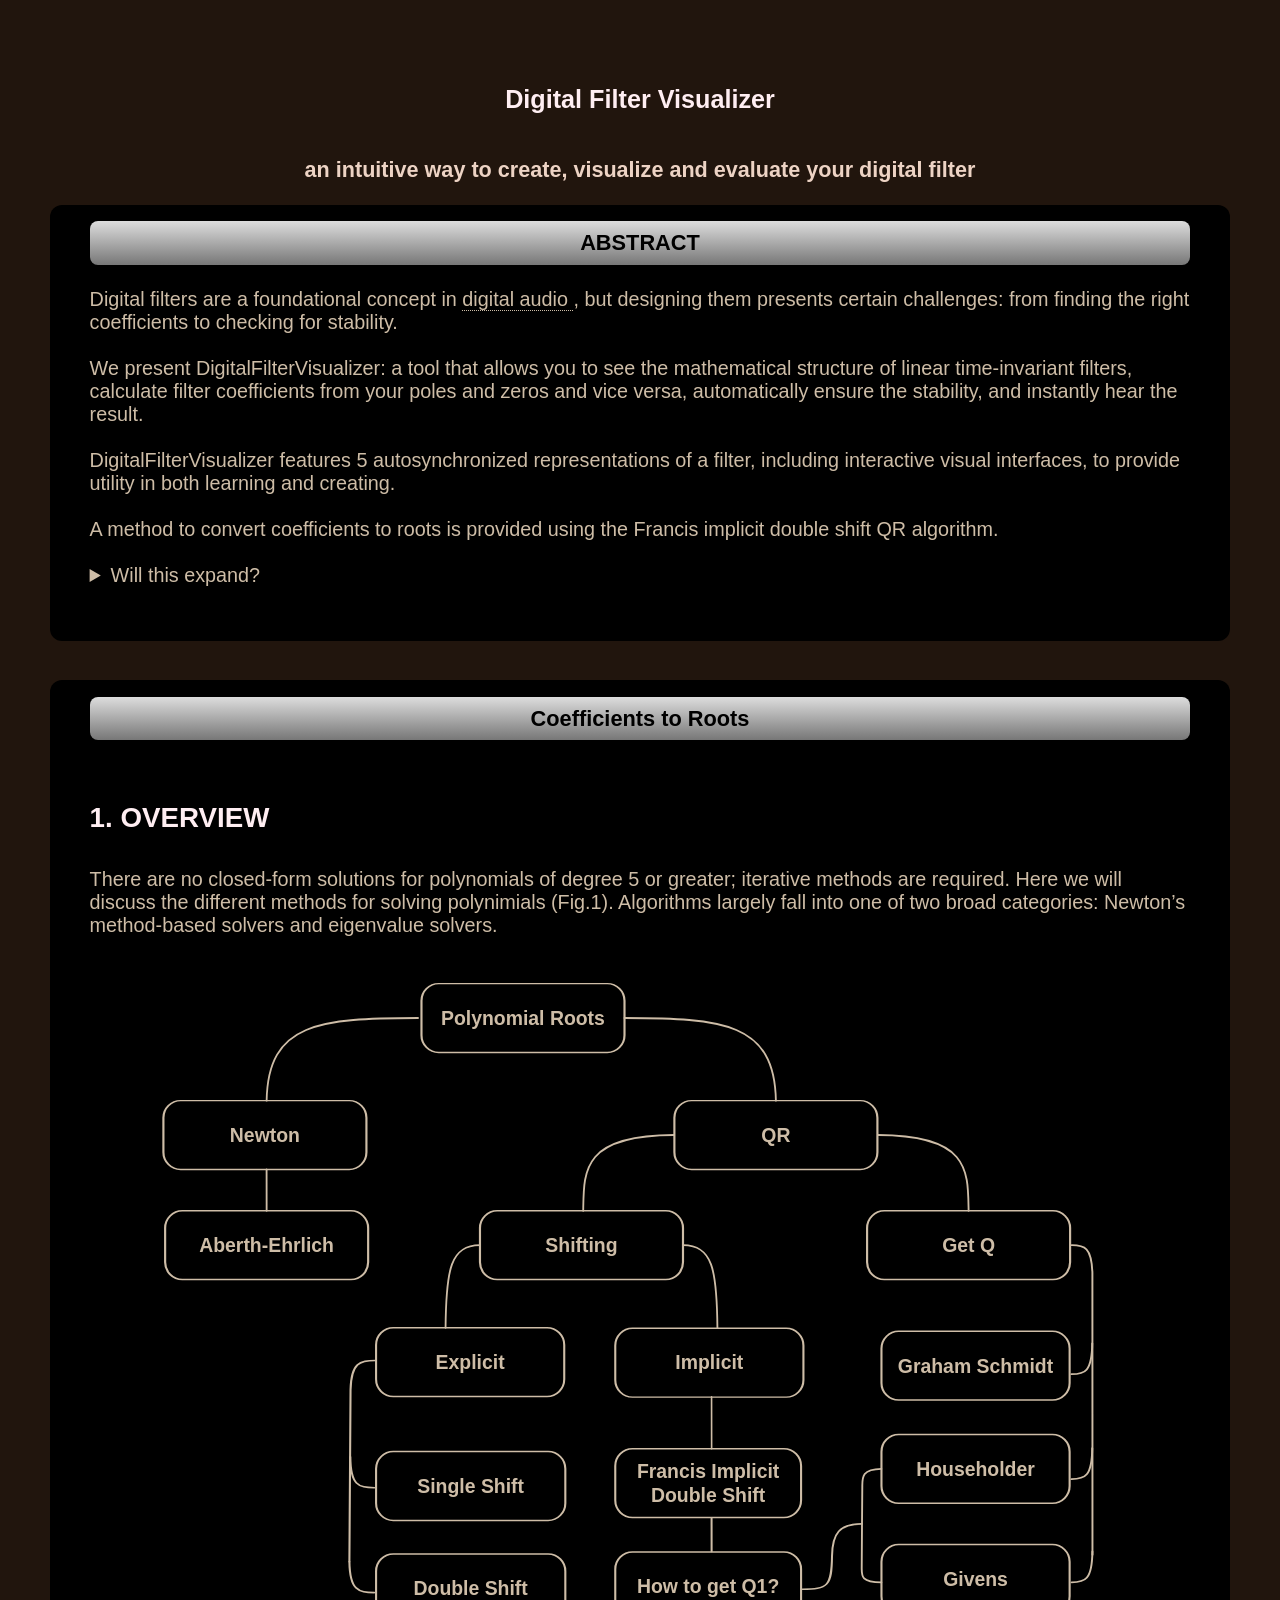
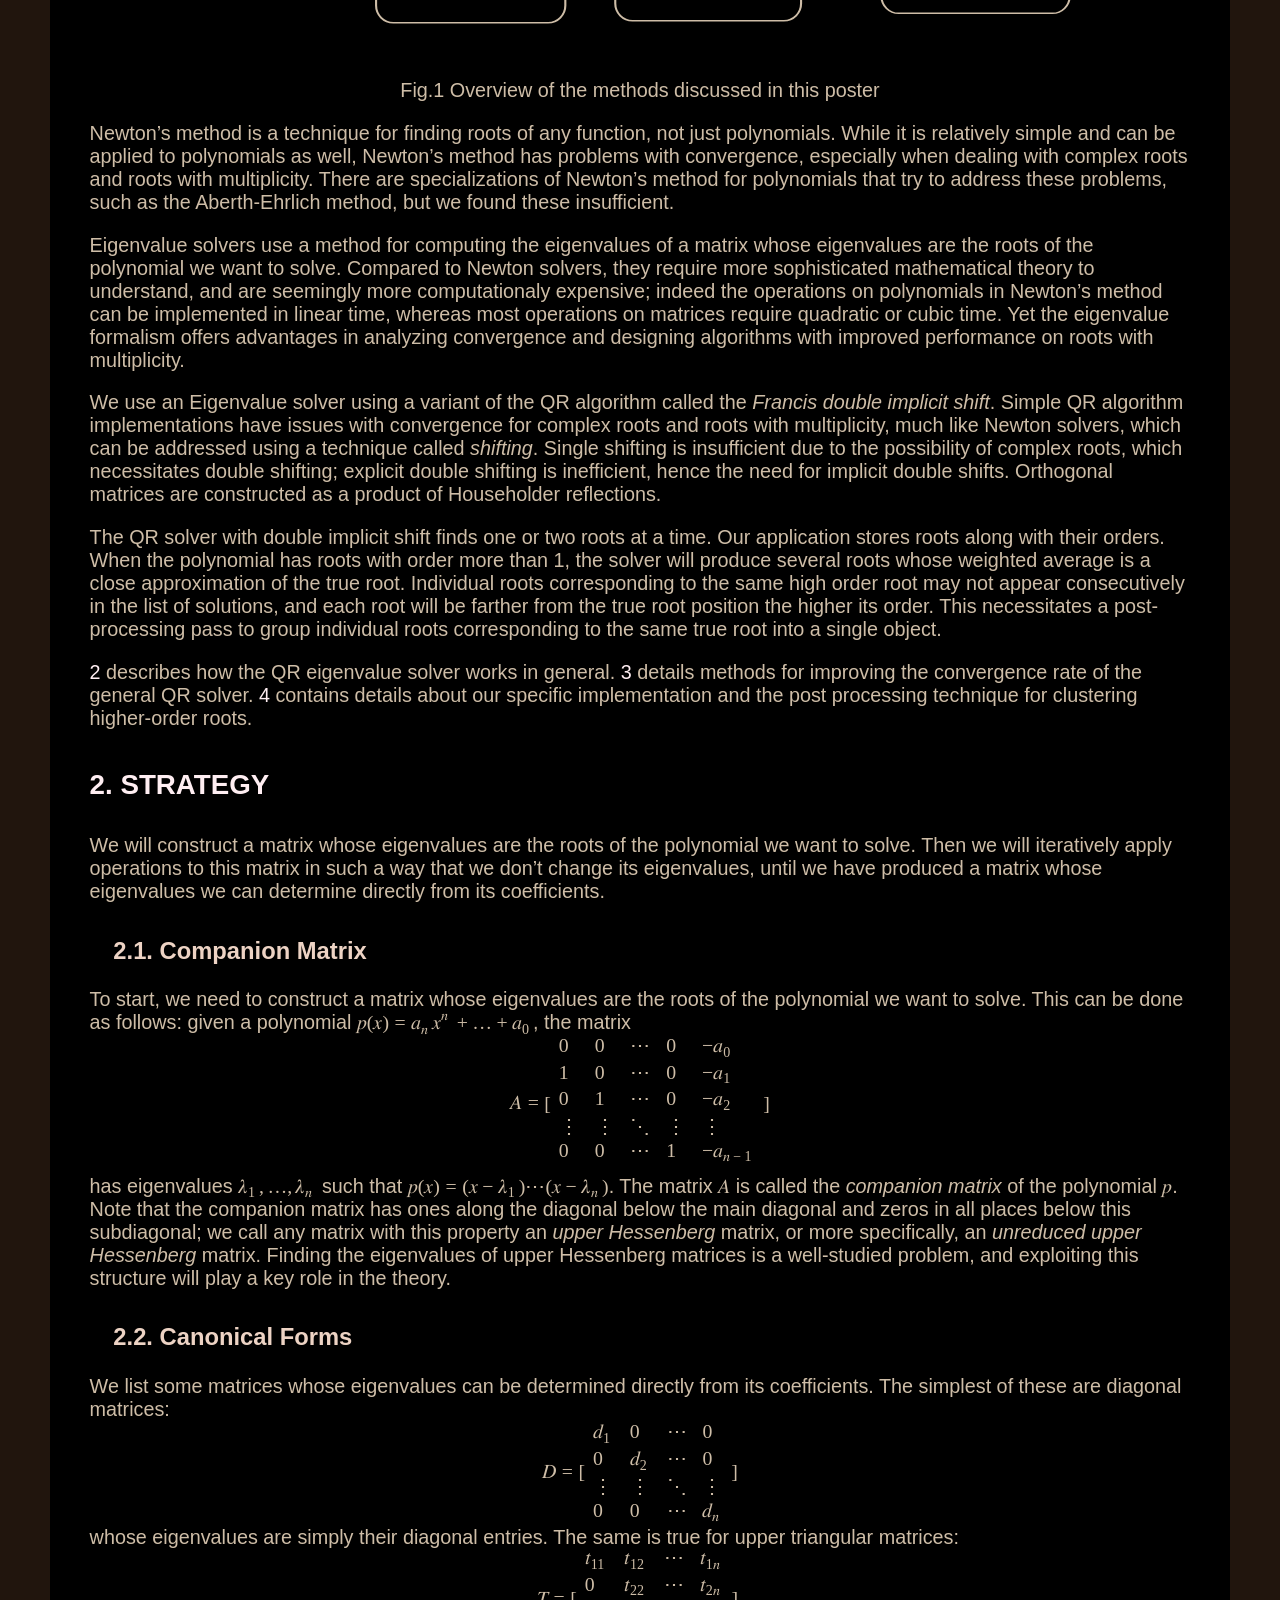
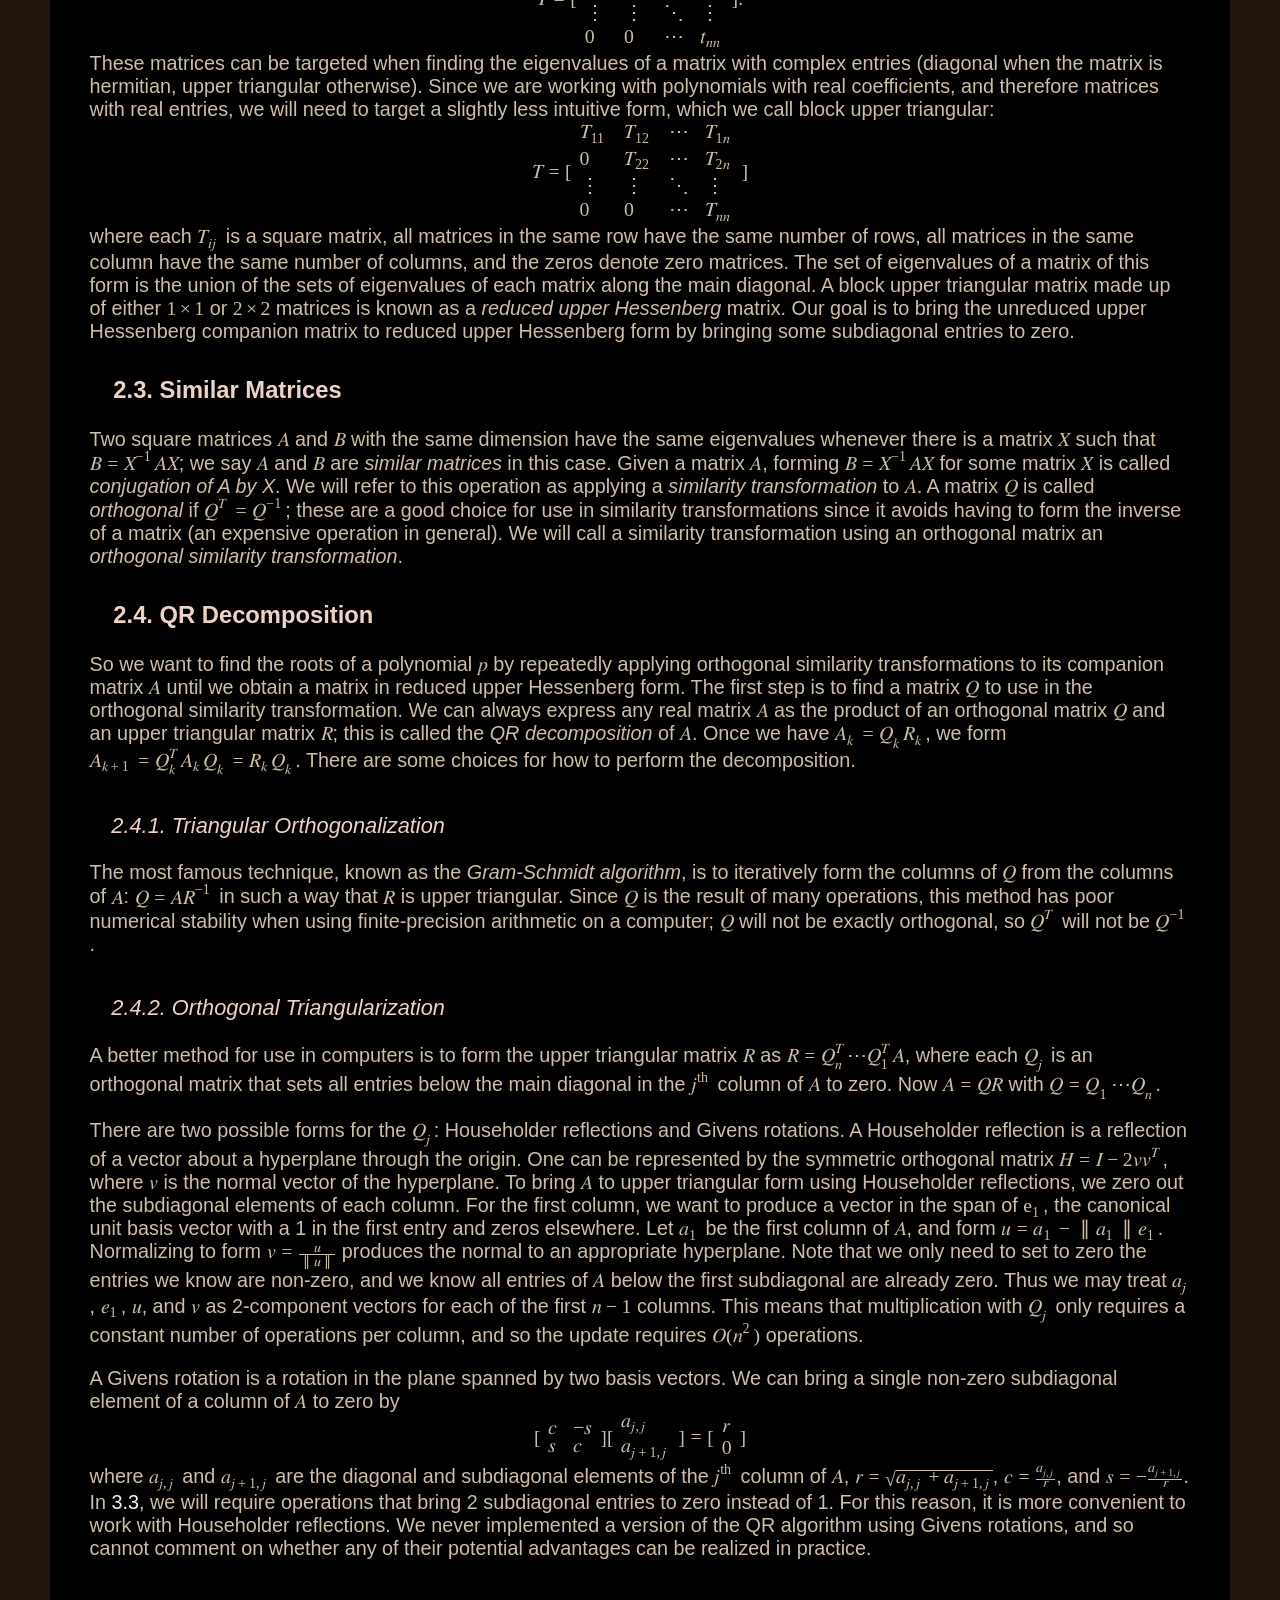
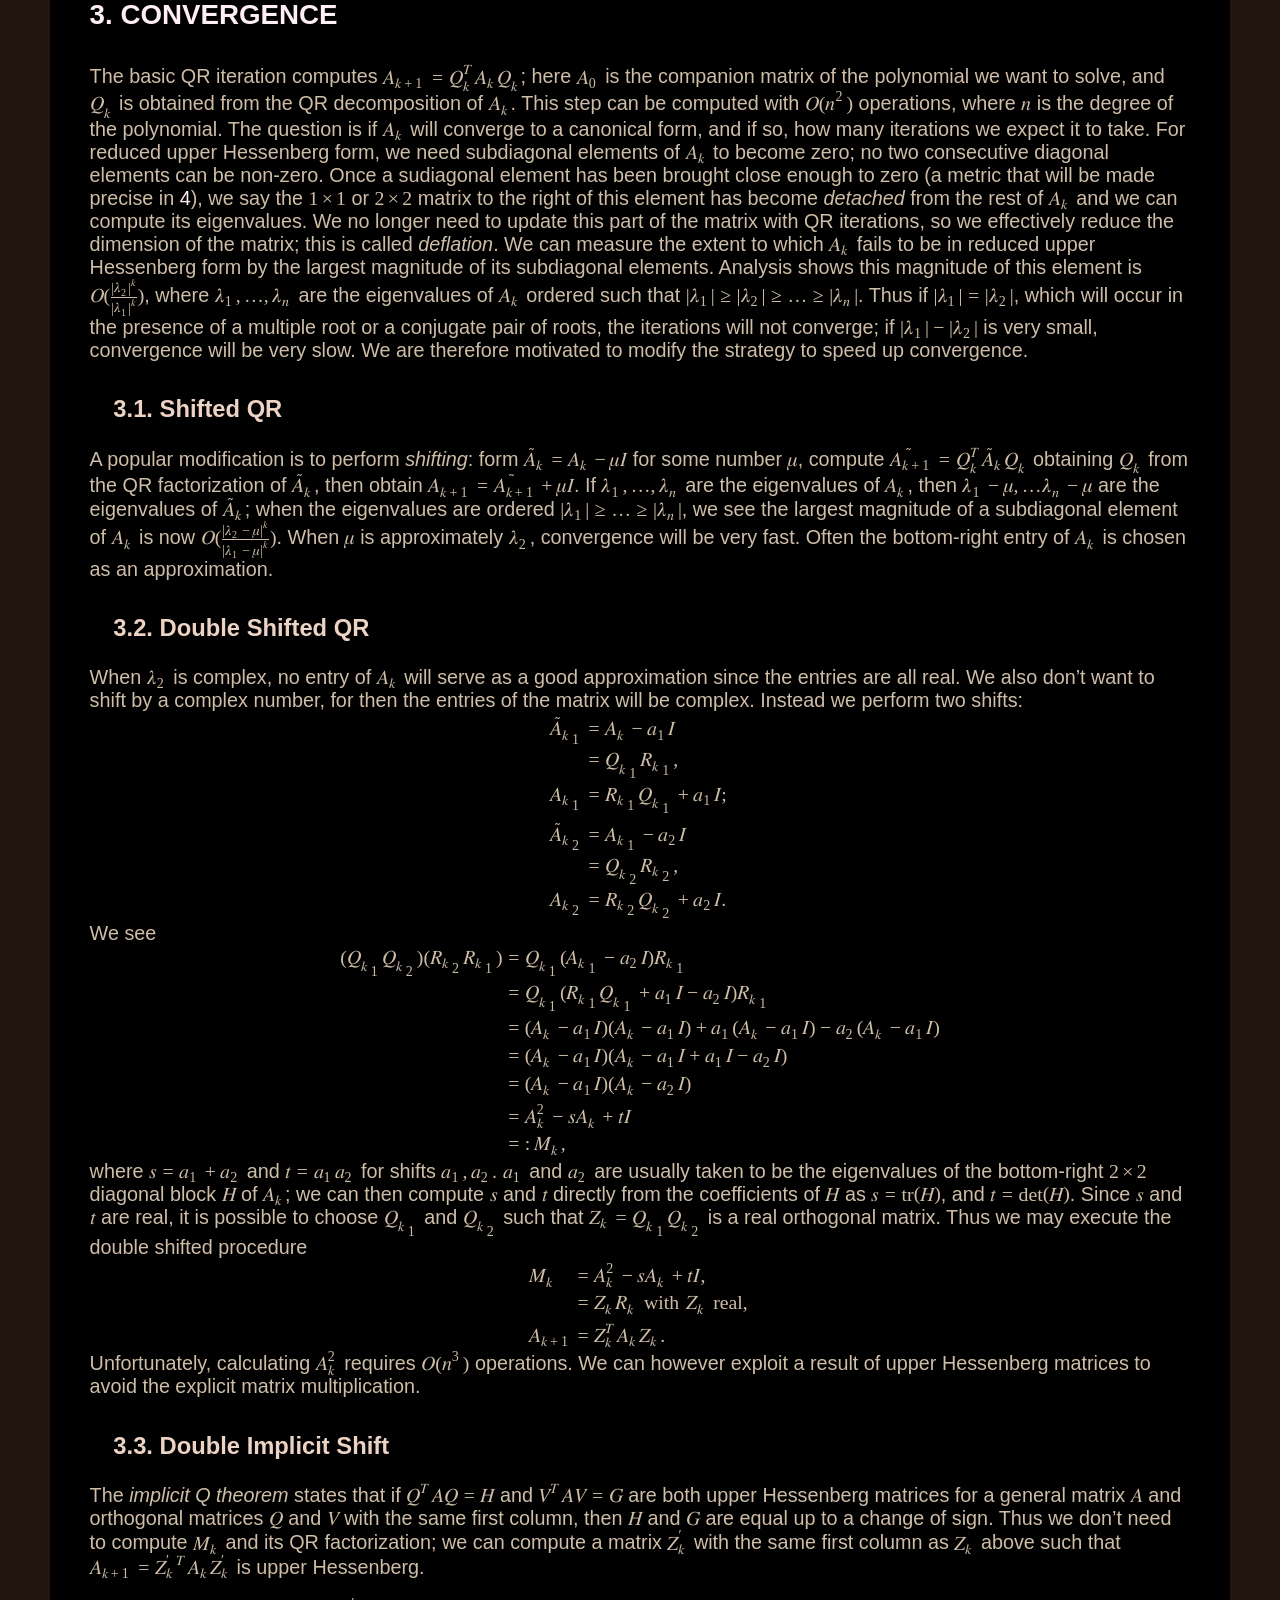
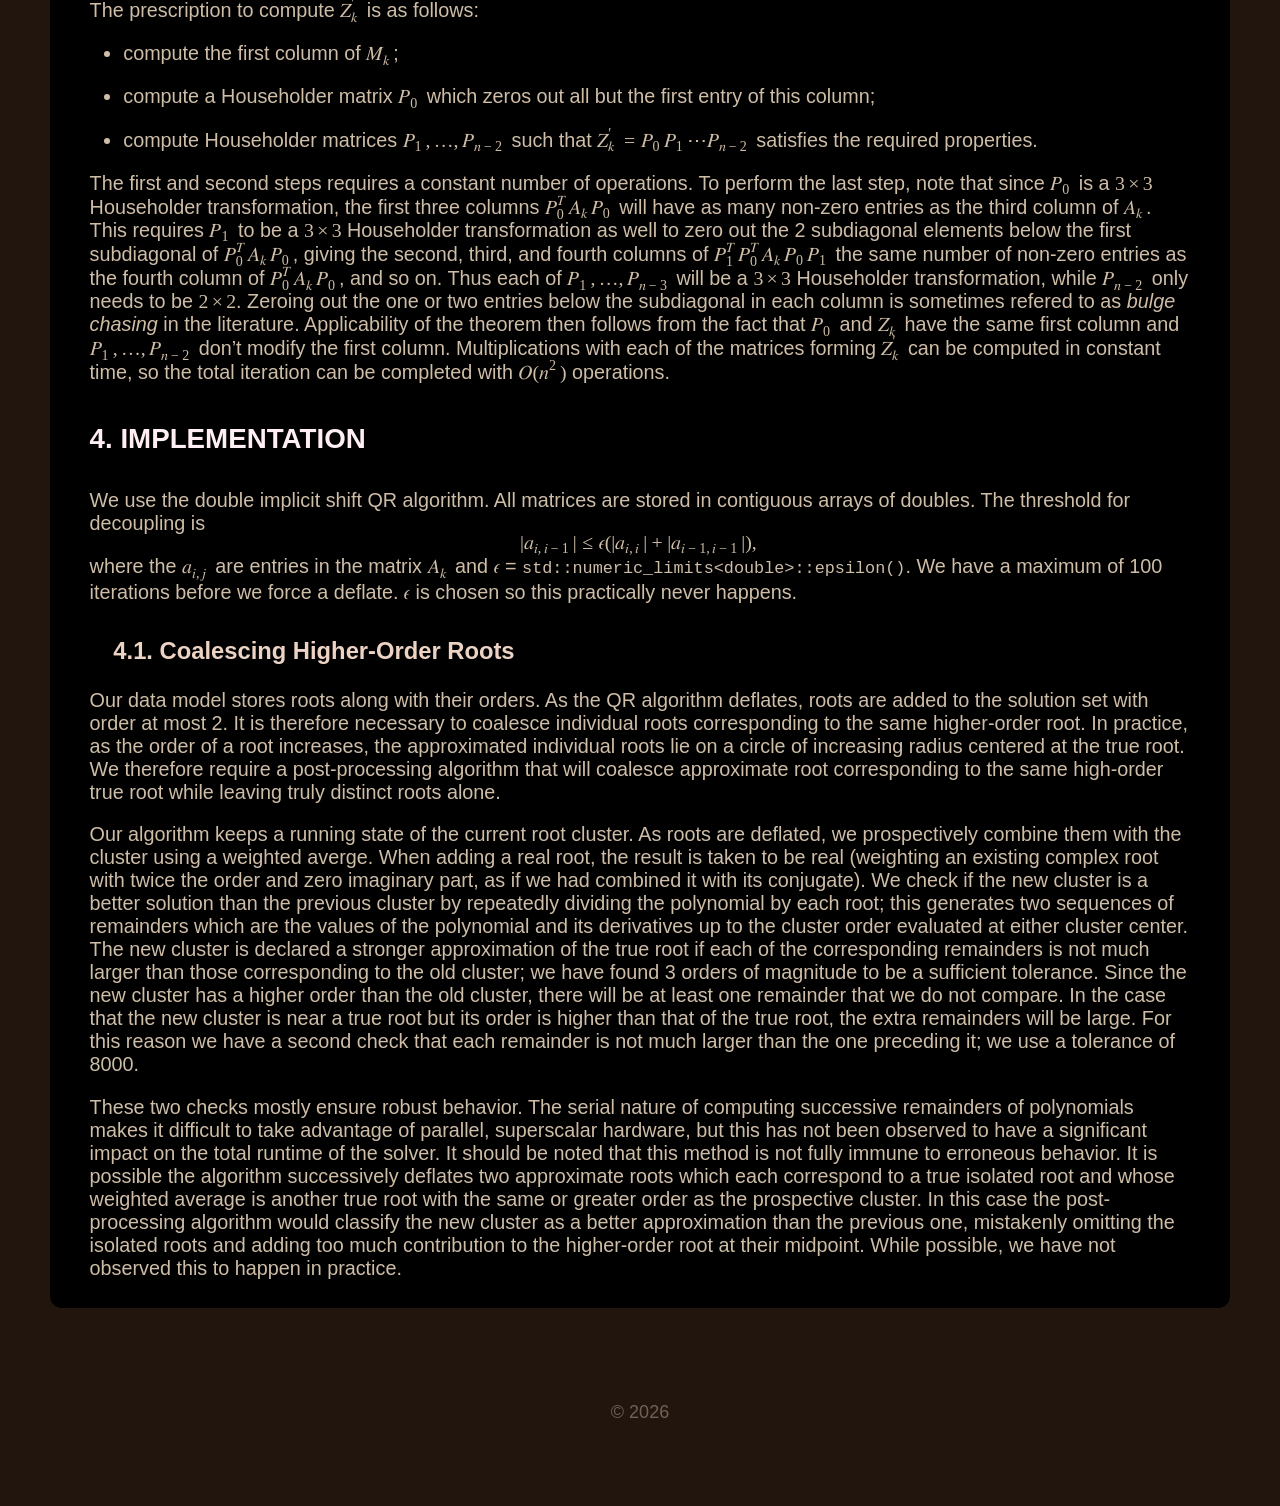
==== commit fb23c3ae: "Website: Adds a chart, style fixes" ====
--- a/docs/index.html
+++ b/docs/index.html
@@ -40,12 +40,23 @@
 
            <div class="abstract">
 
-              <div class="mini-header"> OVERVIEW </div> <br>
+              <div class="mini-header"> Coefficients to Roots </div> <br>
+
+
+              <h1 id="shifted-qr">1. OVERVIEW</h1>
 
               <p>There are no closed-form solutions for polynomials of degree 5 or
-              greater; iterative methods are required. Algorithms largely fall into
-              one of two broad categories: Newton’s method-based solvers and
-              eigenvalue solvers.</p>
+              greater; iterative methods are required. Here we will discuss the different methods for solving polynimials (Fig.1). Algorithms largely fall into one of two broad categories: Newton’s method-based solvers and eigenvalue solvers.</p>
+
+              <object class="diagram" data="svg/Chart.svg" type="image/svg+xml">
+                <!-- Fallback content if browser doesn't support SVG -->
+                <img src="fallback-map.png" alt="Static Map">
+              </object>
+
+              <div class="fig"> Fig.1 Overview of the methods discussed in this poster </div>
+
+
+
               <p>Newton’s method is a technique for finding roots of any function, not
               just polynomials. While it is relatively simple and can be applied to
               polynomials as well, Newton’s method has problems with convergence,
@@ -53,6 +64,8 @@
               There are specializations of Newton’s method for polynomials that try to
               address these problems, such as the Aberth-Ehrlich method, but we found
               these insufficient.</p>
+
+
               <p>Eigenvalue solvers use a method for computing the eigenvalues of a
               matrix whose eigenvalues are the roots of the polynomial we want to
               solve. Compared to Newton solvers, they require more sophisticated
@@ -90,11 +103,8 @@
               implementation and the post processing technique for clustering
               higher-order roots.</p>
 
-            </div>
-
-           <div class="abstract">
-
-              <div class="mini-header"> STRATEGY </div> <br>
+
+              <h1 id="shifted-qr">2. STRATEGY</h1>
 
               <p>We will construct a matrix whose eigenvalues are the roots of the
               polynomial we want to solve. Then we will iteratively apply operations
@@ -354,12 +364,8 @@
               We never implemented a version of the QR algorithm using Givens
               rotations, and so cannot comment on whether any of their potential
               advantages can be realized in practice.</p>
-            </div>
-
-
-           <div class="abstract">
-
-              <div class="mini-header"> CONVERGENCE </div> <br>
+
+              <h1 id="shifted-qr">3. CONVERGENCE</h1>
 
               <p>The basic QR iteration computes
               <math display="inline" xmlns="http://www.w3.org/1998/Math/MathML"><semantics><mrow><msub><mi>A</mi><mrow><mi>k</mi><mo>+</mo><mn>1</mn></mrow></msub><mo>=</mo><msubsup><mi>Q</mi><mi>k</mi><mi>T</mi></msubsup><msub><mi>A</mi><mi>k</mi></msub><msub><mi>Q</mi><mi>k</mi></msub></mrow><annotation encoding="application/x-tex">A_{k+1} = Q_k^T A_k Q_k</annotation></semantics></math>;
@@ -608,13 +614,8 @@
               <math display="inline" xmlns="http://www.w3.org/1998/Math/MathML"><semantics><mrow><mi>O</mi><mrow><mo stretchy="true" form="prefix">(</mo><msup><mi>n</mi><mn>2</mn></msup><mo stretchy="true" form="postfix">)</mo></mrow></mrow><annotation encoding="application/x-tex">O\left( n^2 \right)</annotation></semantics></math>
               operations.</p>
 
-            </div>
-
-
-
-           <div class="abstract">
-
-              <div class="mini-header"> IMPLEMENTATION </div> <br>
+
+              <h1 id="shifted-qr">4. IMPLEMENTATION </h1>
 
               <p>We use the double implicit shift QR algorithm. All matrices are
               stored in contiguous arrays of doubles. The threshold for decoupling is
--- a/docs/style.css
+++ b/docs/style.css
@@ -33,7 +33,7 @@
     flex-flow: column wrap;
 
     color: #ffeef2;
-    font-size: 1.7em;
+    font-size: 1.4em;
 
     padding-bottom: 0.5em;
     padding-top: 0;
@@ -51,7 +51,7 @@
     padding-right: 1em;
     padding-top: 0;
 
-    color: #ffeef2;
+    color: #edd3c4;
 
     font-weight: 600;
     font-size: 1.2em;
@@ -143,6 +143,25 @@
     border-radius: 8px;
 }
 
+
+.fig {
+
+    display: flex;
+    justify-content: center;
+    flex-flow: column wrap;
+
+    text-align: center;
+
+}
+
+.diagram {
+    display: block;
+    width: 100%;
+    box-sizing: border-box;
+    padding-left: 2em;
+    padding-right: 2em;
+}
+
 .tooltip {
     position: relative;
     cursor: help;
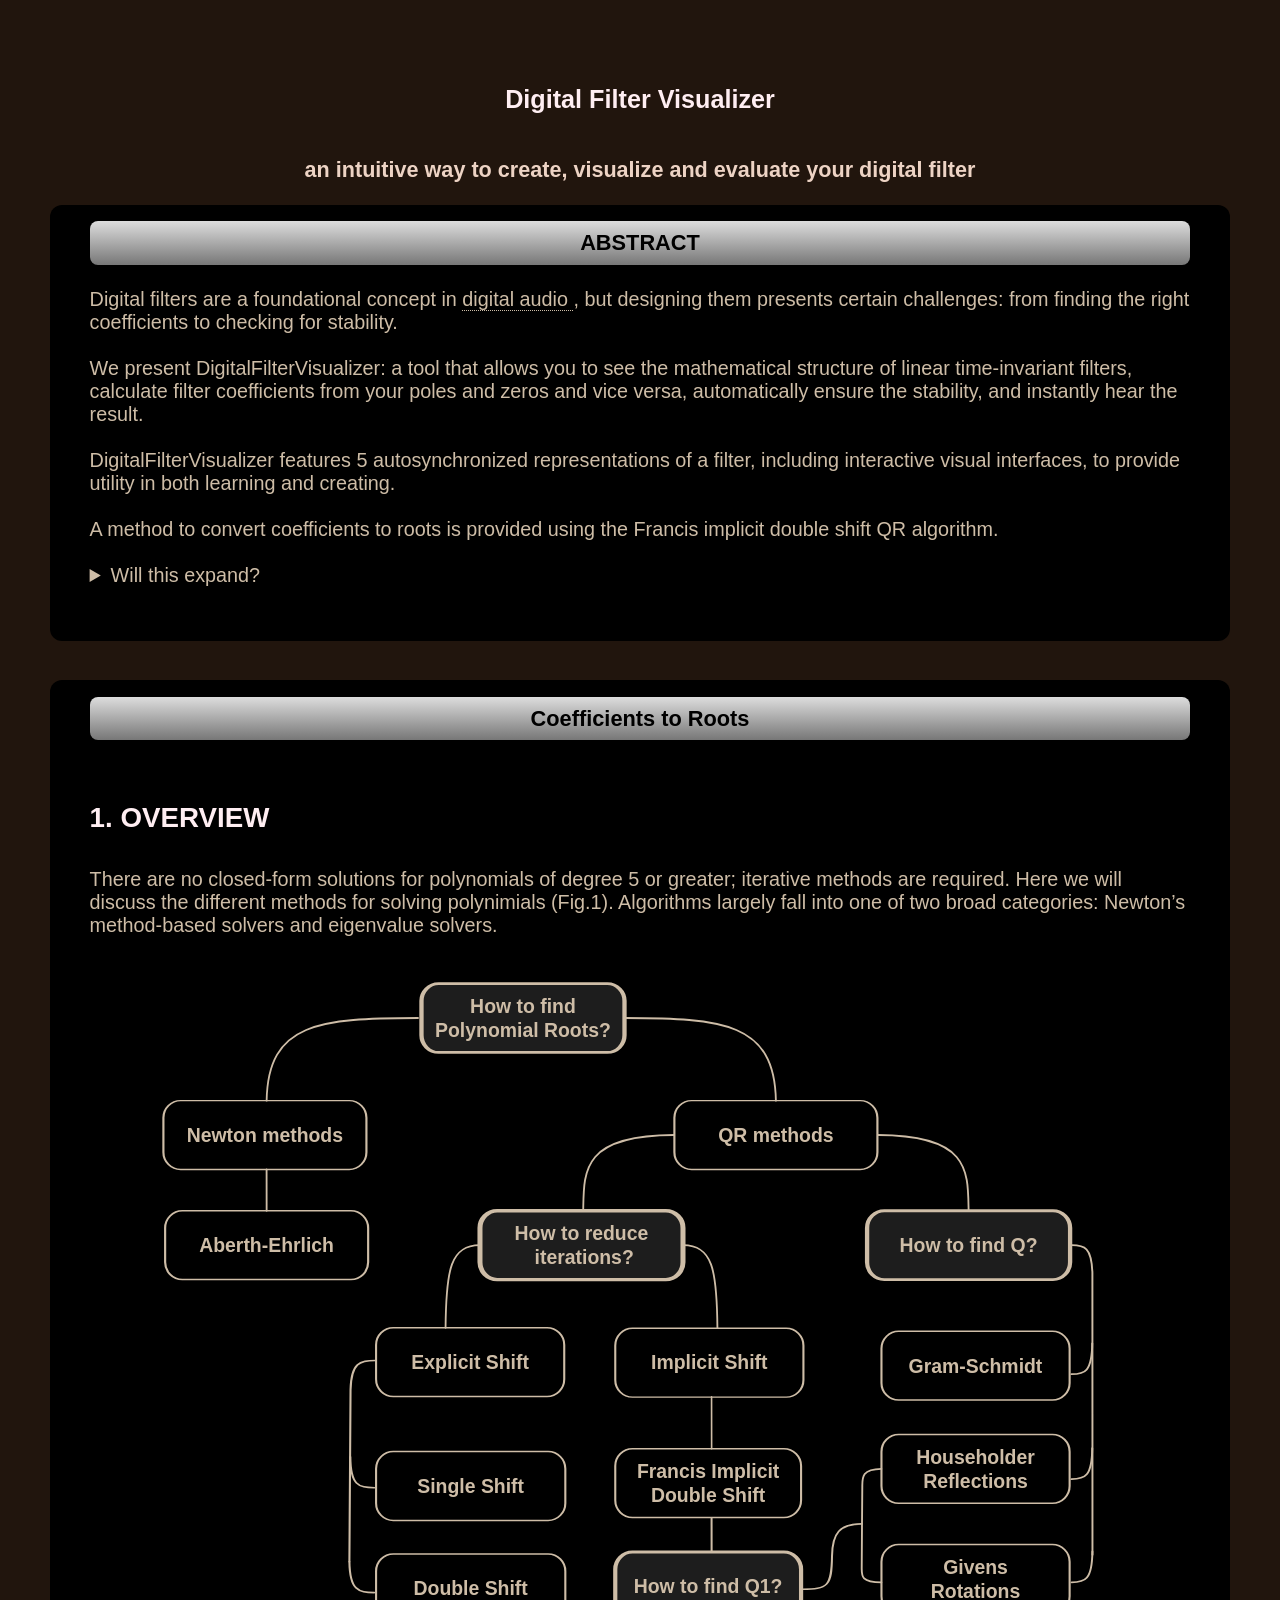
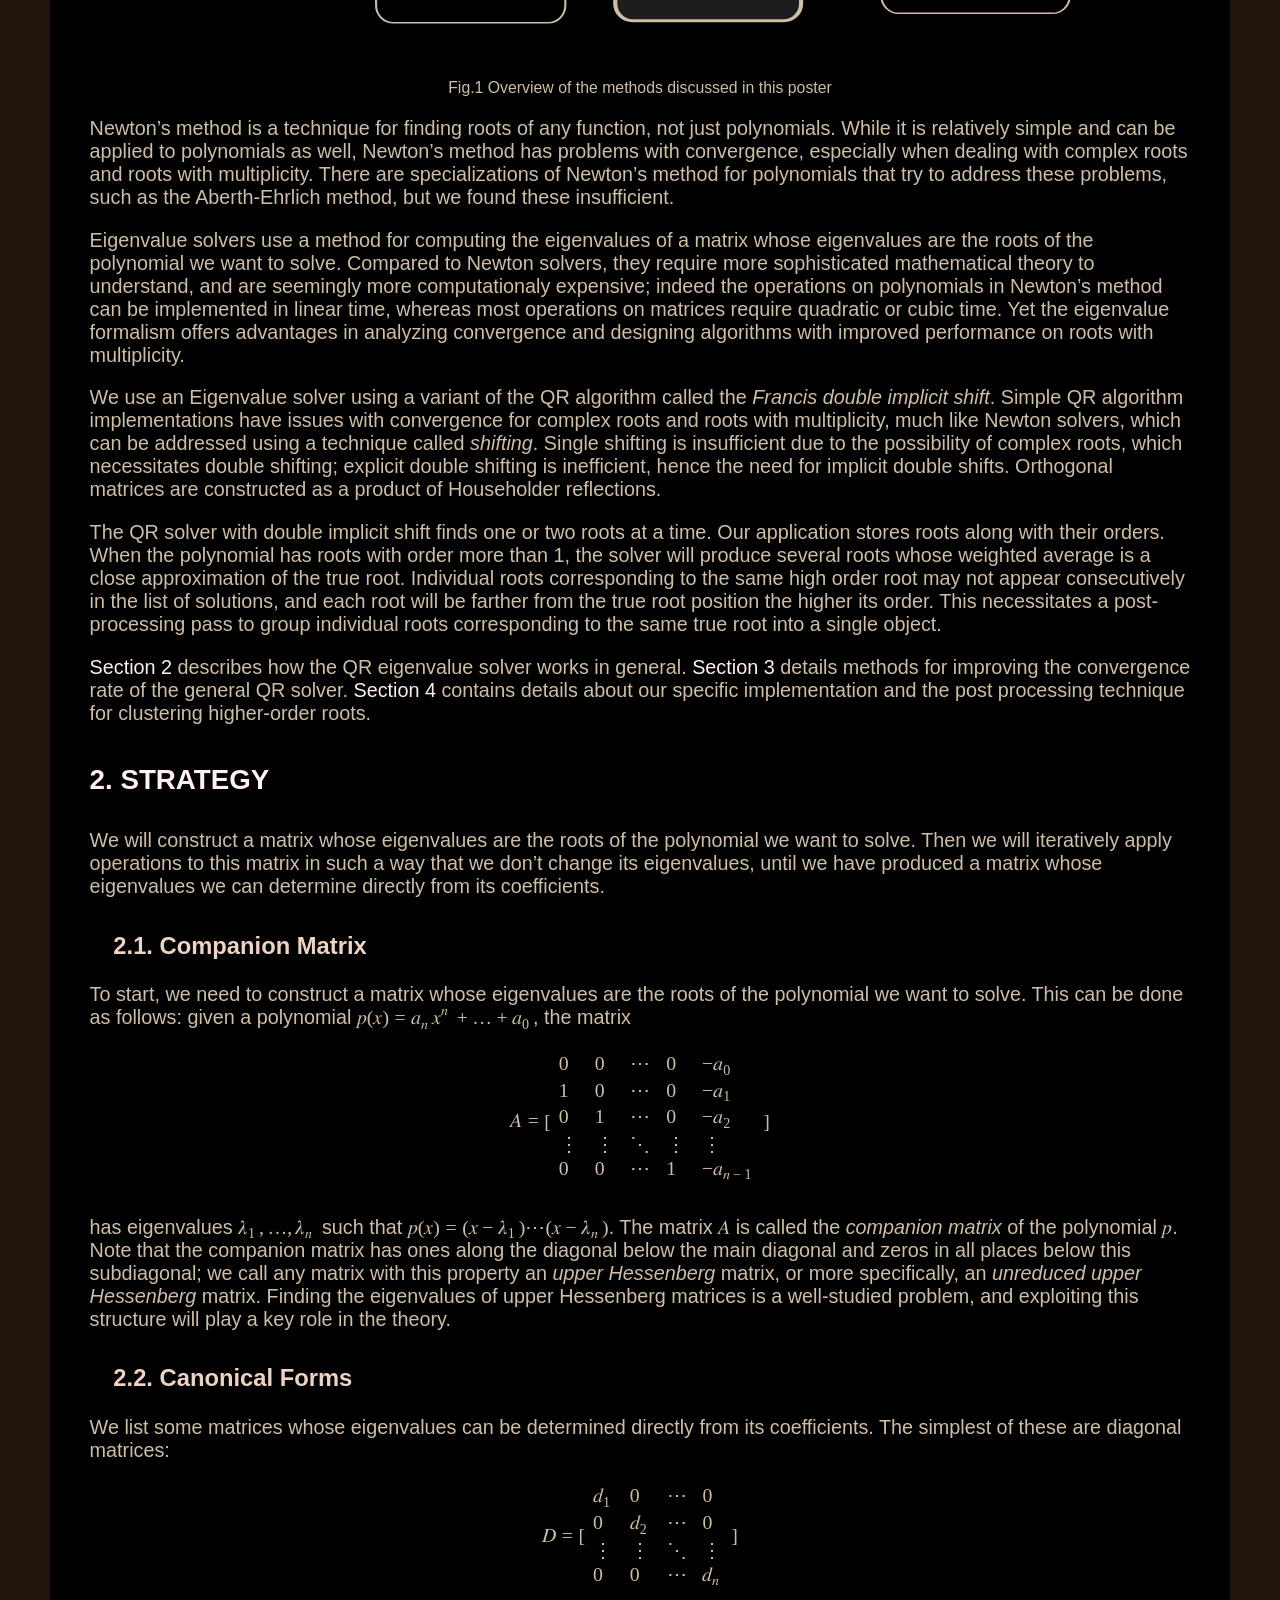
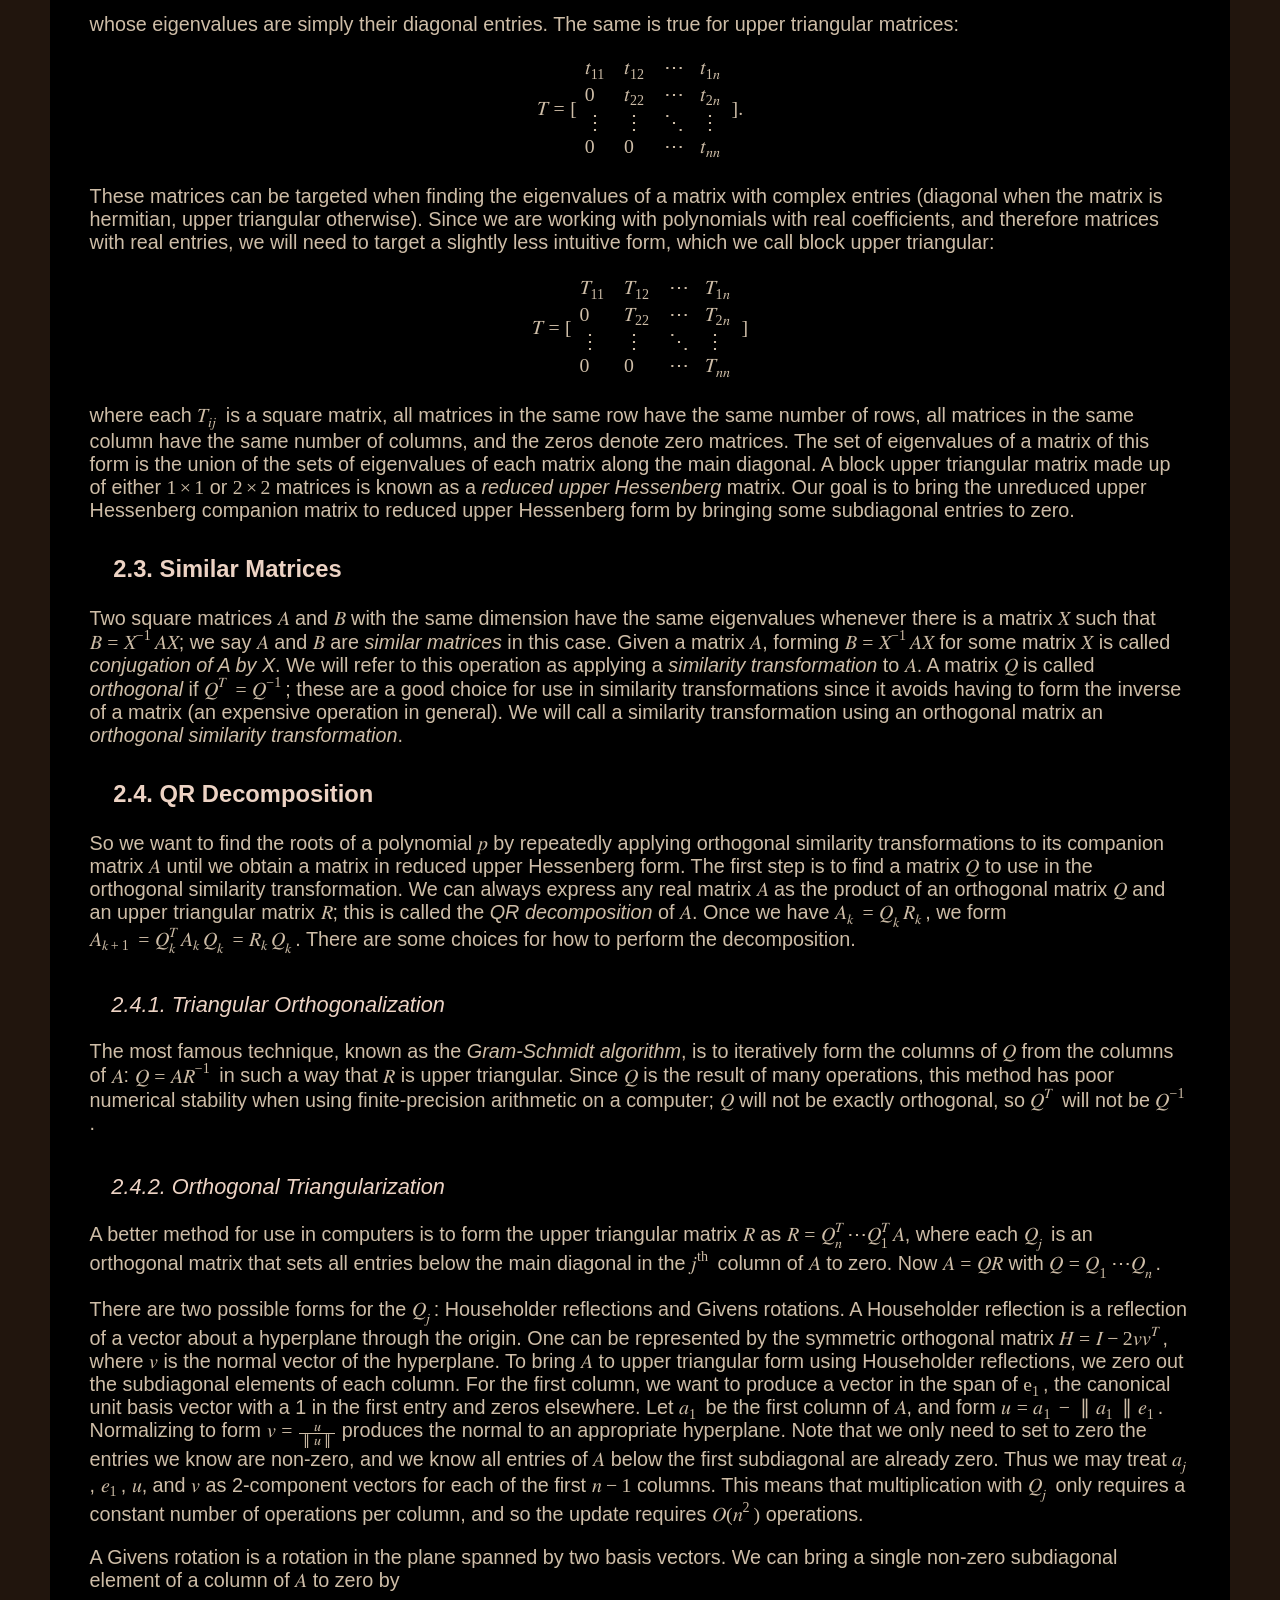
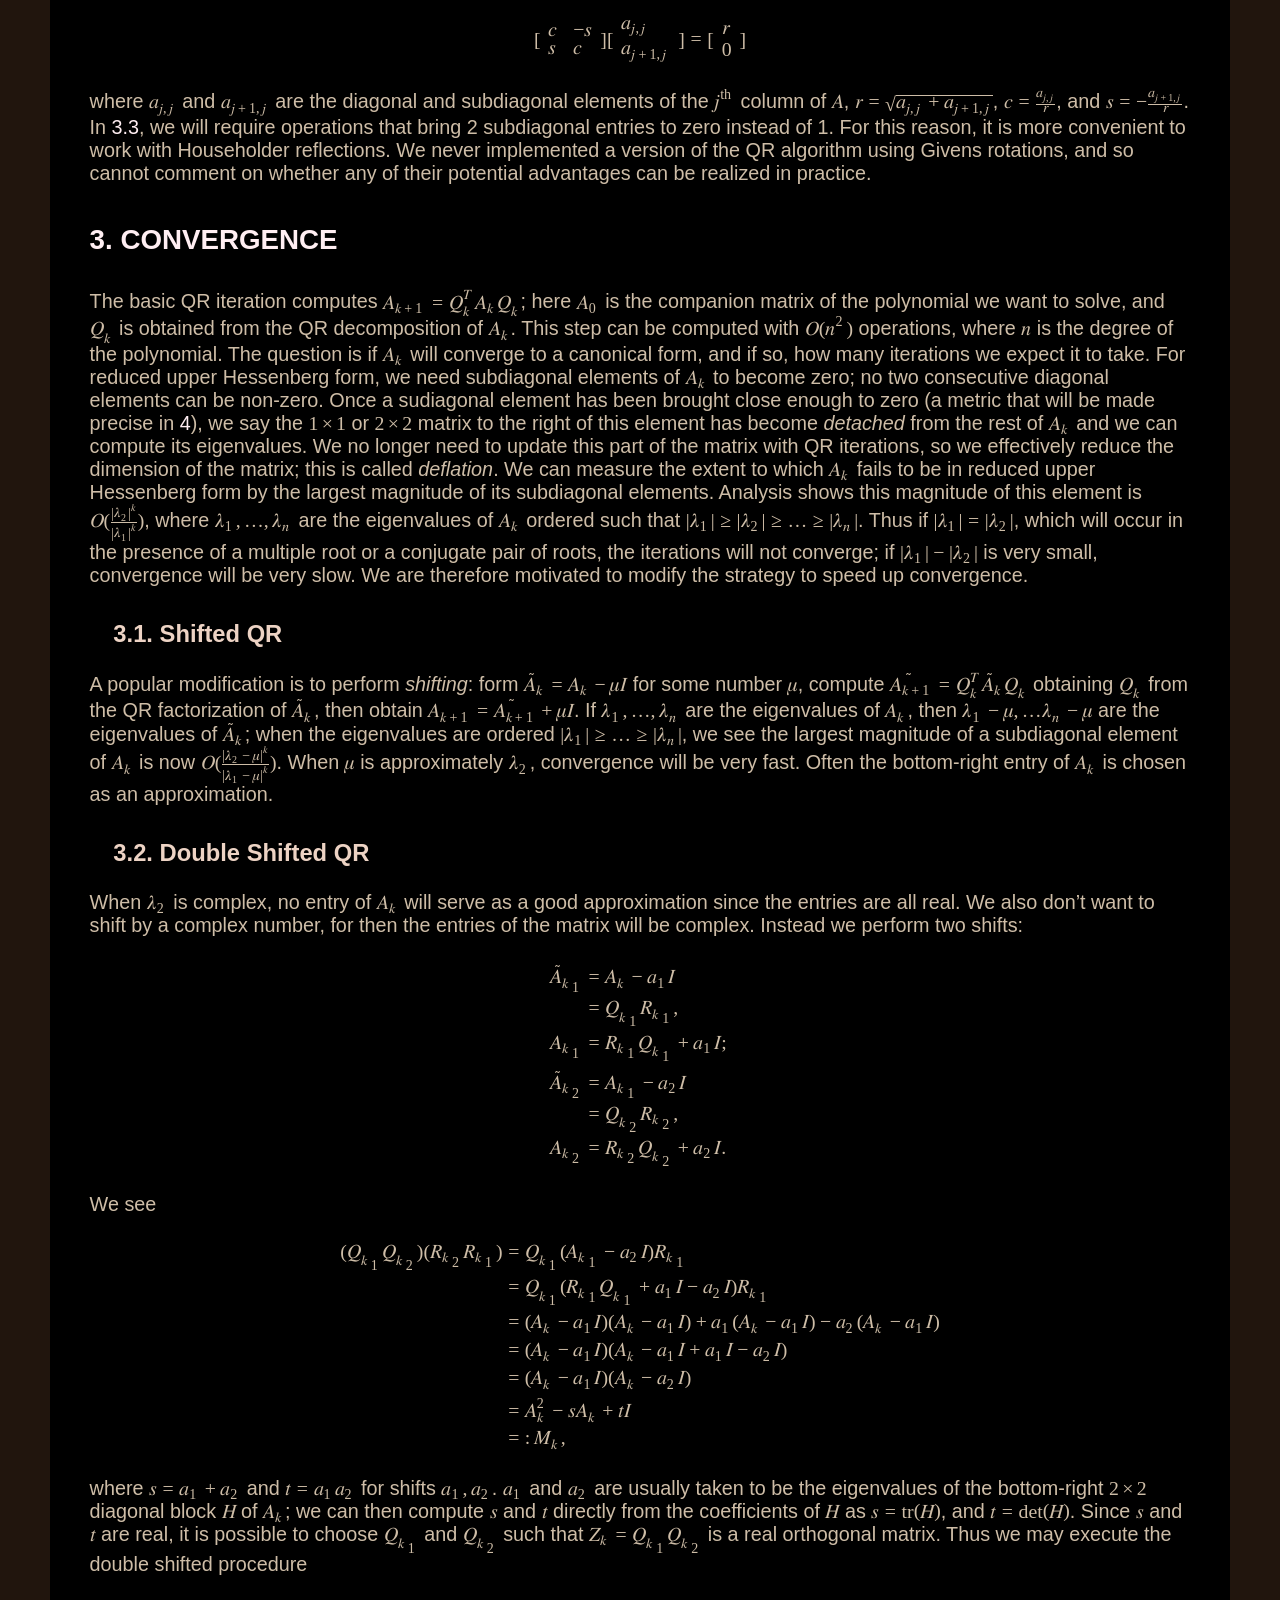
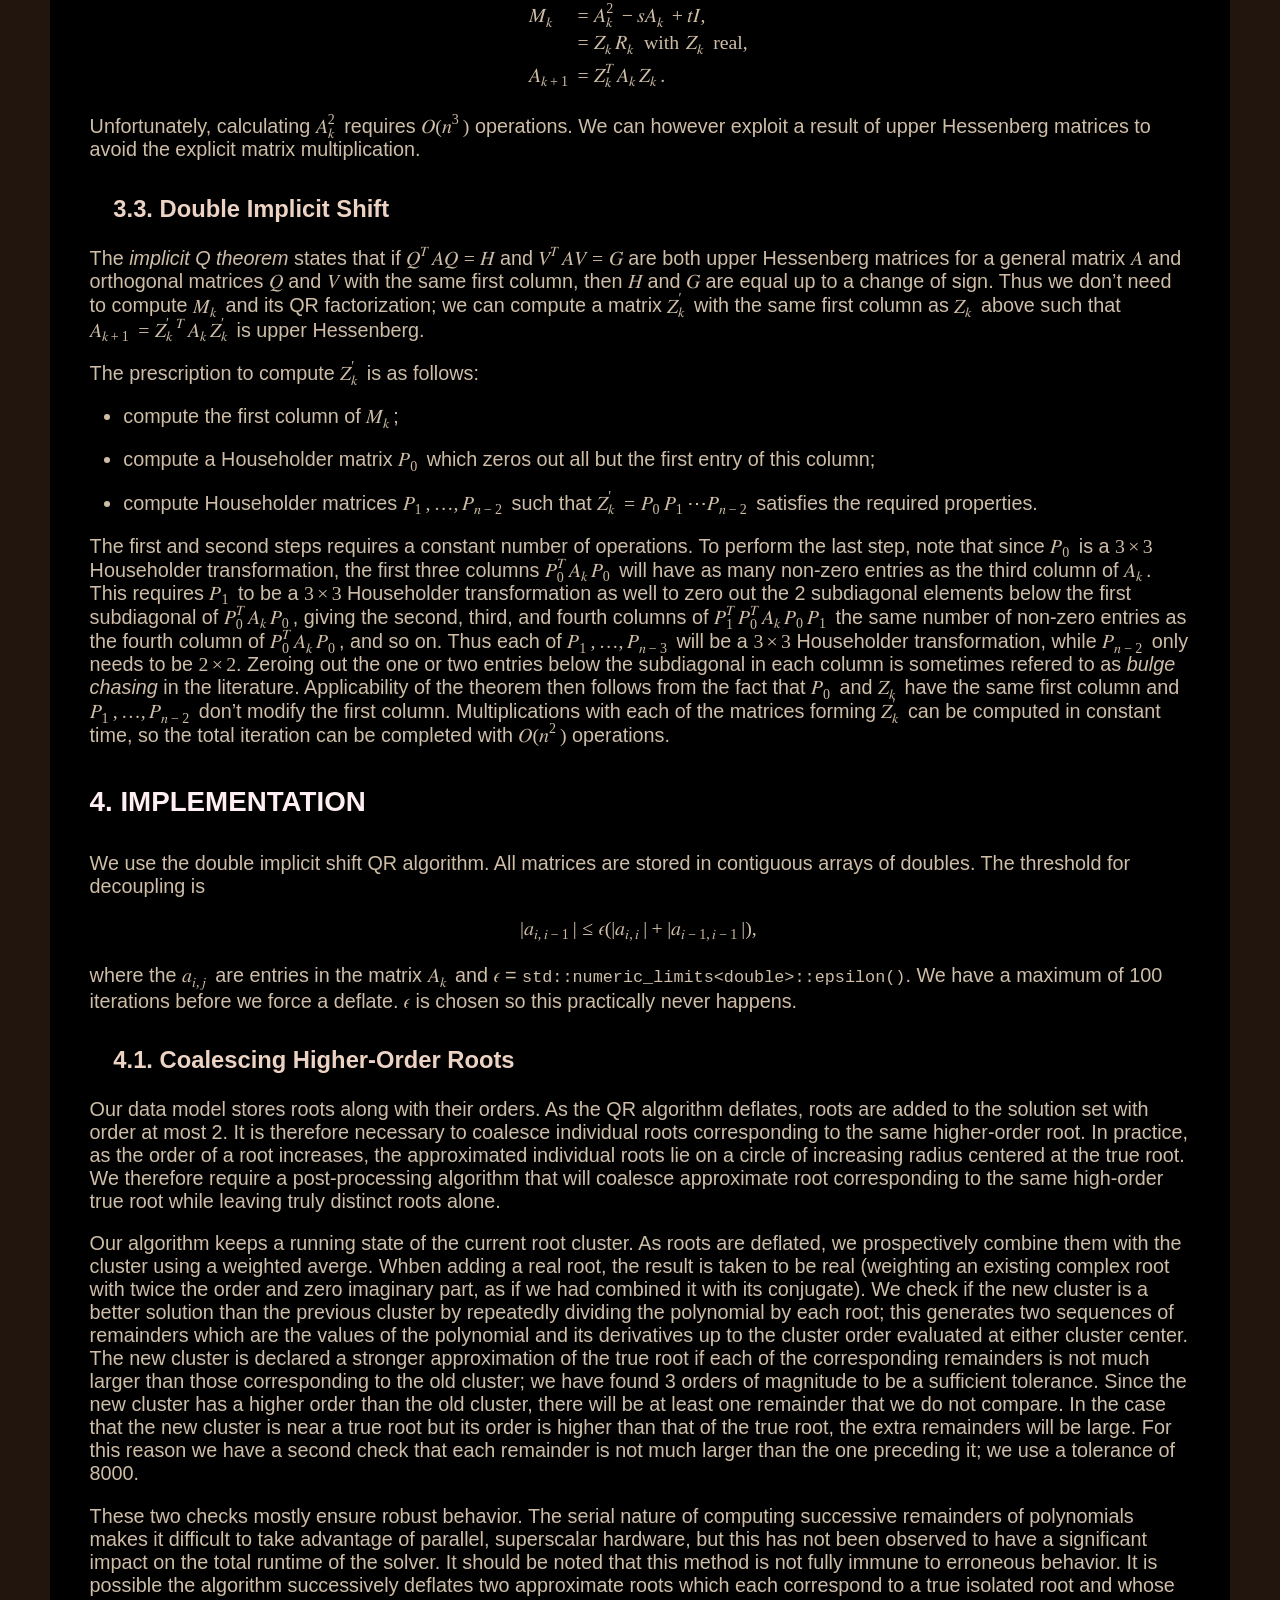
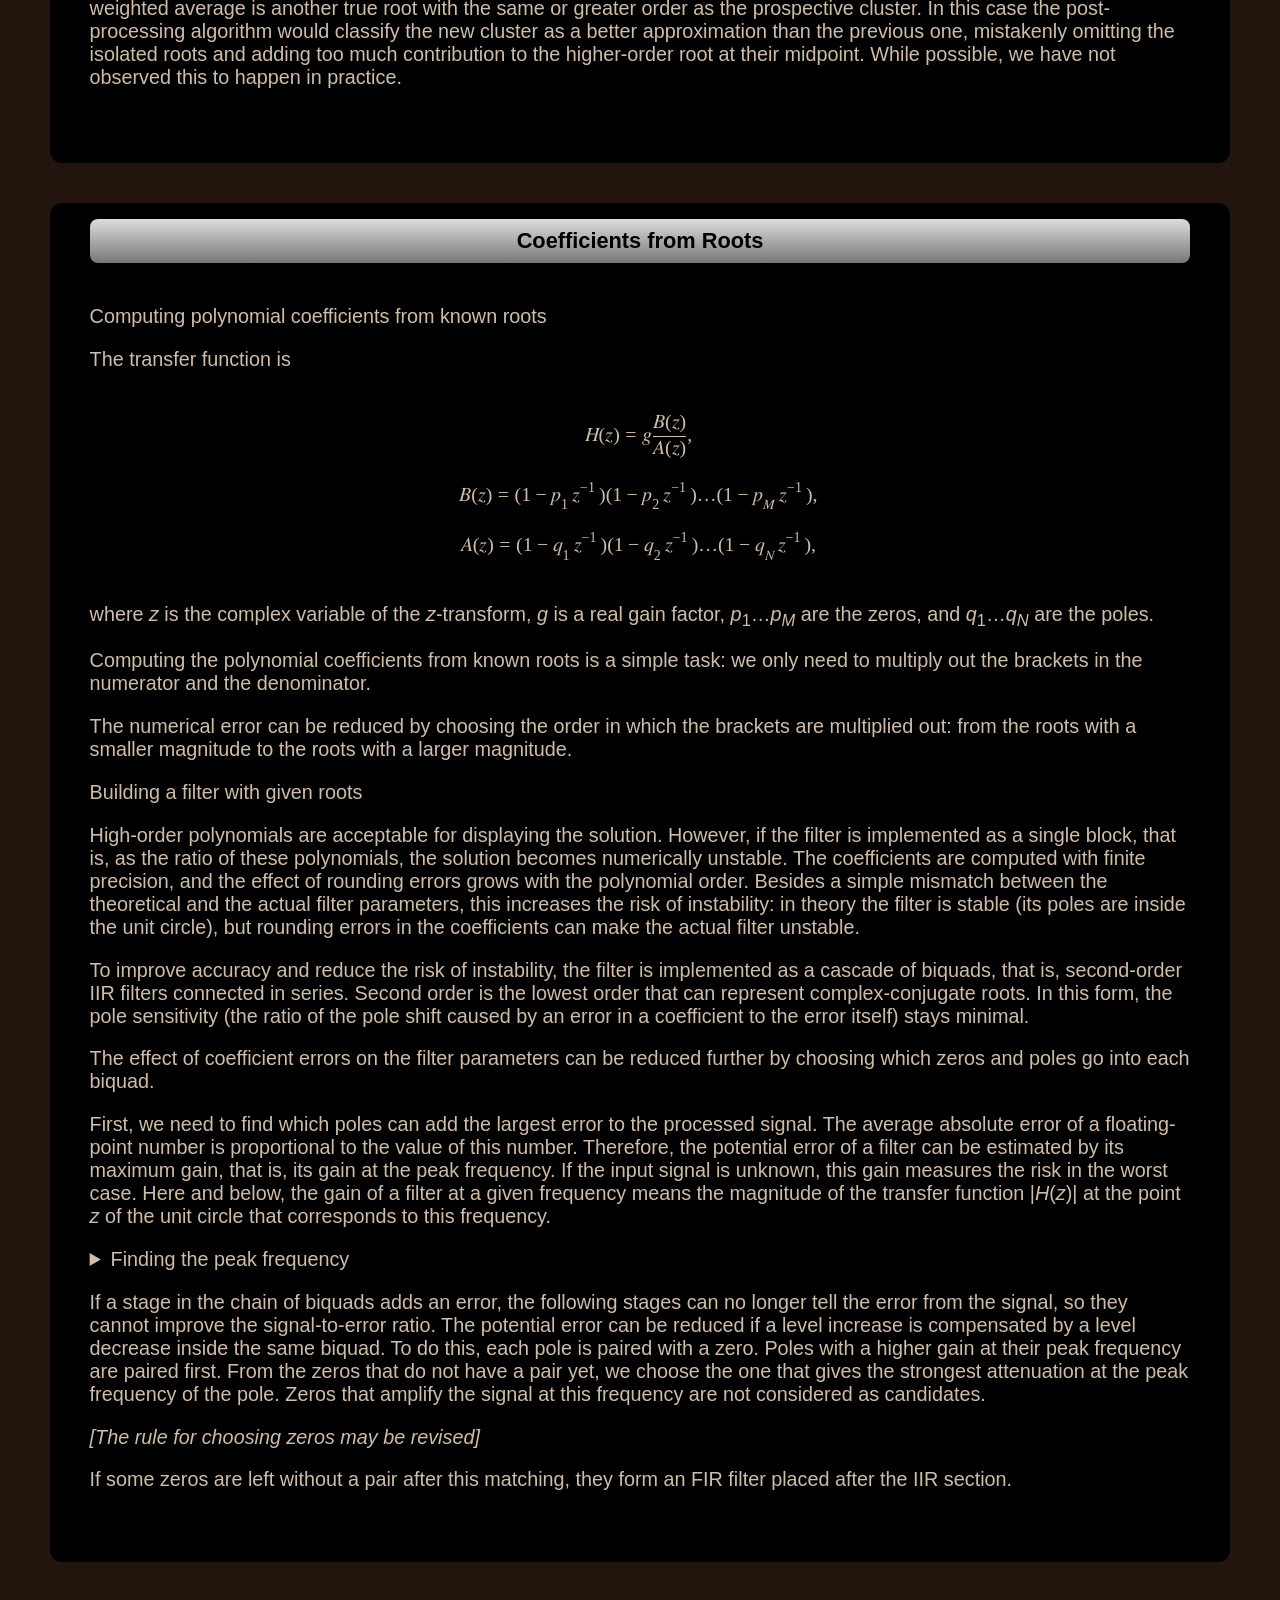
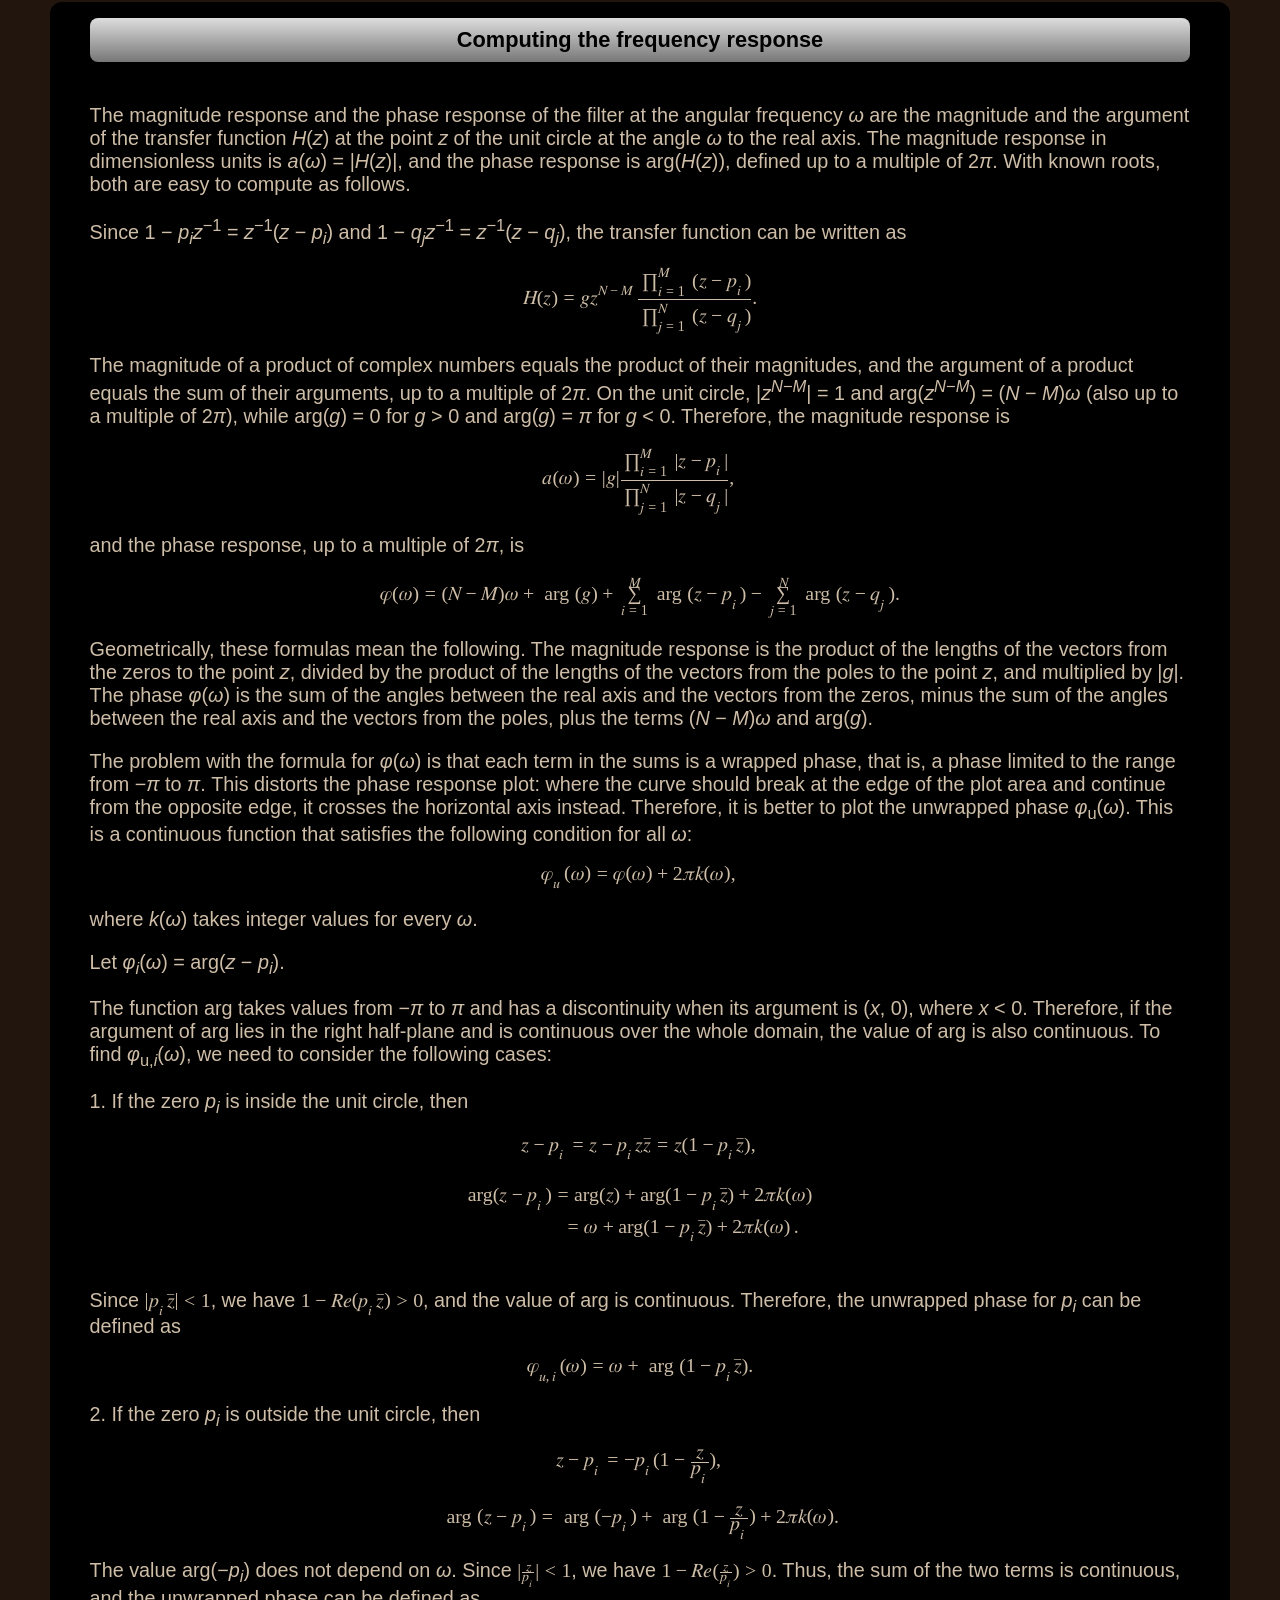
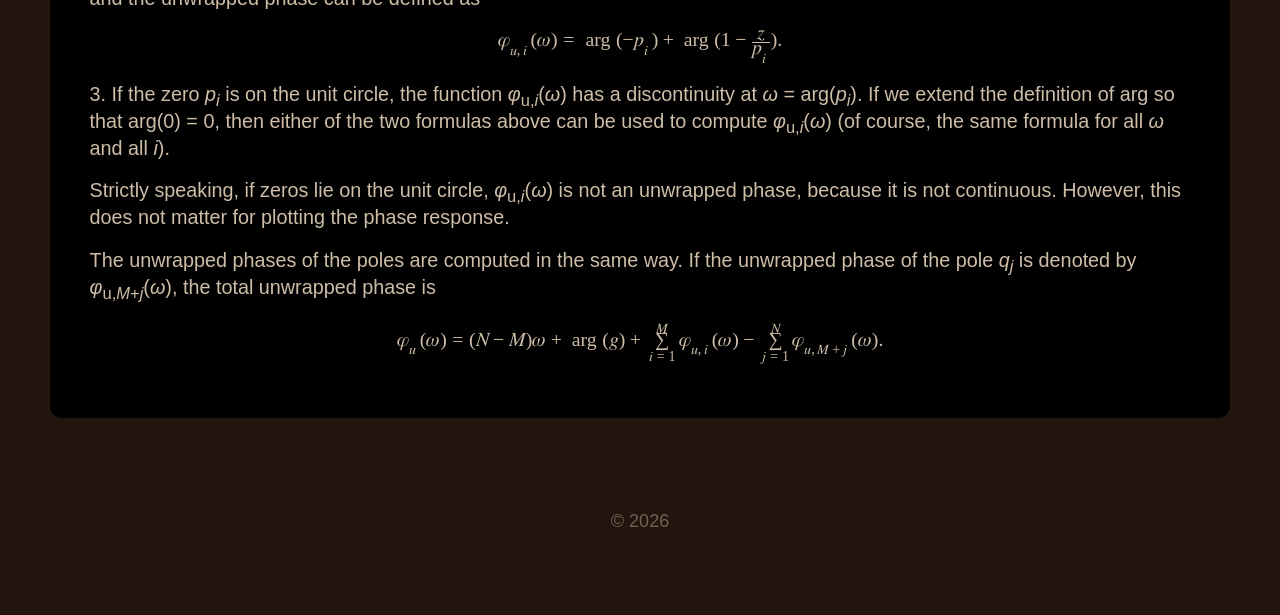
==== commit 353d5393: "Website: Adds sections on coeff from roots; computing FQ response" ====
--- a/docs/index.html
+++ b/docs/index.html
@@ -93,18 +93,18 @@
               will be farther from the true root position the higher its order. This
               necessitates a post-processing pass to group individual roots
               corresponding to the same true root into a single object.</p>
-              <p><a href="#sec:strategy" data-reference-type="ref+label"
-              data-reference="sec:strategy">2</a> describes how the QR eigenvalue
-              solver works in general. <a href="#sec:convergence"
-              data-reference-type="ref+label" data-reference="sec:convergence">3</a>
+              <p><a href="#strategy" data-reference-type="ref+label"
+              data-reference="strategy">Section 2</a> describes how the QR eigenvalue
+              solver works in general. <a href="#convergence"
+              data-reference-type="ref+label" data-reference="convergence">Section 3</a>
               details methods for improving the convergence rate of the general QR
-              solver. <a href="#sec:impl" data-reference-type="ref+label"
-              data-reference="sec:impl">4</a> contains details about our specific
+              solver. <a href="#implementation" data-reference-type="ref+label"
+              data-reference="implementation">Section 4</a> contains details about our specific
               implementation and the post processing technique for clustering
               higher-order roots.</p>
 
 
-              <h1 id="shifted-qr">2. STRATEGY</h1>
+              <h1 id="strategy">2. STRATEGY</h1>
 
               <p>We will construct a matrix whose eigenvalues are the roots of the
               polynomial we want to solve. Then we will iteratively apply operations
@@ -118,7 +118,7 @@
               roots of the polynomial we want to solve. This can be done as follows:
               given a polynomial
               <math display="inline" xmlns="http://www.w3.org/1998/Math/MathML"><semantics><mrow><mi>p</mi><mo stretchy="false" form="prefix">(</mo><mi>x</mi><mo stretchy="false" form="postfix">)</mo><mo>=</mo><msub><mi>a</mi><mi>n</mi></msub><msup><mi>x</mi><mi>n</mi></msup><mo>+</mo><mi>…</mi><mo>+</mo><msub><mi>a</mi><mn>0</mn></msub></mrow><annotation encoding="application/x-tex">{p(x) = a_nx^n + \dots + a_0}</annotation></semantics></math>,
-              the matrix
+              the matrix <br><br>
               <math display="block" xmlns="http://www.w3.org/1998/Math/MathML"><semantics><mrow><mi>A</mi><mo>=</mo><mrow><mo stretchy="true" form="prefix">[</mo><mtable><mtr><mtd columnalign="center" style="text-align: center"><mn>0</mn></mtd><mtd columnalign="center" style="text-align: center"><mn>0</mn></mtd><mtd columnalign="center" style="text-align: center"><mi>⋯</mi></mtd><mtd columnalign="center" style="text-align: center"><mn>0</mn></mtd><mtd columnalign="center" style="text-align: center"><mi>−</mi><msub><mi>a</mi><mn>0</mn></msub></mtd></mtr><mtr><mtd columnalign="center" style="text-align: center"><mn>1</mn></mtd><mtd columnalign="center" style="text-align: center"><mn>0</mn></mtd><mtd columnalign="center" style="text-align: center"><mi>⋯</mi></mtd><mtd columnalign="center" style="text-align: center"><mn>0</mn></mtd><mtd columnalign="center" style="text-align: center"><mi>−</mi><msub><mi>a</mi><mn>1</mn></msub></mtd></mtr><mtr><mtd columnalign="center" style="text-align: center"><mn>0</mn></mtd><mtd columnalign="center" style="text-align: center"><mn>1</mn></mtd><mtd columnalign="center" style="text-align: center"><mi>⋯</mi></mtd><mtd columnalign="center" style="text-align: center"><mn>0</mn></mtd><mtd columnalign="center" style="text-align: center"><mi>−</mi><msub><mi>a</mi><mn>2</mn></msub></mtd></mtr><mtr><mtd columnalign="center" style="text-align: center"><mi>⋮</mi></mtd><mtd columnalign="center" style="text-align: center"><mi>⋮</mi></mtd><mtd columnalign="center" style="text-align: center"><mo>⋱</mo></mtd><mtd columnalign="center" style="text-align: center"><mi>⋮</mi></mtd><mtd columnalign="center" style="text-align: center"><mi>⋮</mi></mtd></mtr><mtr><mtd columnalign="center" style="text-align: center"><mn>0</mn></mtd><mtd columnalign="center" style="text-align: center"><mn>0</mn></mtd><mtd columnalign="center" style="text-align: center"><mi>⋯</mi></mtd><mtd columnalign="center" style="text-align: center"><mn>1</mn></mtd><mtd columnalign="center" style="text-align: center"><mi>−</mi><msub><mi>a</mi><mrow><mi>n</mi><mo>−</mo><mn>1</mn></mrow></msub></mtd></mtr><mtr><mtd columnalign="center" style="text-align: center"></mtd></mtr></mtable><mo stretchy="true" form="postfix">]</mo></mrow></mrow><annotation encoding="application/x-tex">\begin{equation*}
                 A = \begin{bmatrix}
                   0      &amp; 0      &amp; \cdots &amp; 0      &amp; -a_0   \\
@@ -127,7 +127,7 @@
                   \vdots &amp; \vdots &amp; \ddots &amp; \vdots &amp; \vdots \\
                   0      &amp; 0      &amp; \cdots &amp; 1      &amp; -a_{n-1}   \\
                 \end{bmatrix}
-              \end{equation*}</annotation></semantics></math> has eigenvalues
+              \end{equation*}</annotation></semantics></math> <br> has eigenvalues
               <math display="inline" xmlns="http://www.w3.org/1998/Math/MathML"><semantics><mrow><msub><mi>λ</mi><mn>1</mn></msub><mo>,</mo><mi>…</mi><mo>,</mo><msub><mi>λ</mi><mi>n</mi></msub></mrow><annotation encoding="application/x-tex">\lambda_1, \dots, \lambda_n</annotation></semantics></math>
               such that
               <math display="inline" xmlns="http://www.w3.org/1998/Math/MathML"><semantics><mrow><mi>p</mi><mo stretchy="false" form="prefix">(</mo><mi>x</mi><mo stretchy="false" form="postfix">)</mo><mo>=</mo><mo stretchy="false" form="prefix">(</mo><mi>x</mi><mo>−</mo><msub><mi>λ</mi><mn>1</mn></msub><mo stretchy="false" form="postfix">)</mo><mi>⋯</mi><mo stretchy="false" form="prefix">(</mo><mi>x</mi><mo>−</mo><msub><mi>λ</mi><mi>n</mi></msub><mo stretchy="false" form="postfix">)</mo></mrow><annotation encoding="application/x-tex">{p(x) = (x - \lambda_1)\cdots(x - \lambda_n)}</annotation></semantics></math>.
@@ -146,7 +146,7 @@
 
               <h2 id="canonical-forms">2.2. Canonical Forms</h2>
               <p>We list some matrices whose eigenvalues can be determined directly
-              from its coefficients. The simplest of these are diagonal matrices:
+              from its coefficients. The simplest of these are diagonal matrices: <br><br>
               <math display="block" xmlns="http://www.w3.org/1998/Math/MathML"><semantics><mrow><mi>D</mi><mo>=</mo><mrow><mo stretchy="true" form="prefix">[</mo><mtable><mtr><mtd columnalign="center" style="text-align: center"><msub><mi>d</mi><mn>1</mn></msub></mtd><mtd columnalign="center" style="text-align: center"><mn>0</mn></mtd><mtd columnalign="center" style="text-align: center"><mi>⋯</mi></mtd><mtd columnalign="center" style="text-align: center"><mn>0</mn></mtd></mtr><mtr><mtd columnalign="center" style="text-align: center"><mn>0</mn></mtd><mtd columnalign="center" style="text-align: center"><msub><mi>d</mi><mn>2</mn></msub></mtd><mtd columnalign="center" style="text-align: center"><mi>⋯</mi></mtd><mtd columnalign="center" style="text-align: center"><mn>0</mn></mtd></mtr><mtr><mtd columnalign="center" style="text-align: center"><mi>⋮</mi></mtd><mtd columnalign="center" style="text-align: center"><mi>⋮</mi></mtd><mtd columnalign="center" style="text-align: center"><mo>⋱</mo></mtd><mtd columnalign="center" style="text-align: center"><mi>⋮</mi></mtd></mtr><mtr><mtd columnalign="center" style="text-align: center"><mn>0</mn></mtd><mtd columnalign="center" style="text-align: center"><mn>0</mn></mtd><mtd columnalign="center" style="text-align: center"><mi>⋯</mi></mtd><mtd columnalign="center" style="text-align: center"><msub><mi>d</mi><mi>n</mi></msub></mtd></mtr></mtable><mo stretchy="true" form="postfix">]</mo></mrow></mrow><annotation encoding="application/x-tex">\begin{equation*}
                 D = \begin{bmatrix}
                   d_1    &amp; 0      &amp; \cdots &amp; 0      \\
@@ -154,9 +154,9 @@
                   \vdots &amp; \vdots &amp; \ddots &amp; \vdots \\
                   0      &amp; 0      &amp; \cdots &amp; d_n
                 \end{bmatrix}
-              \end{equation*}</annotation></semantics></math> whose eigenvalues are
+              \end{equation*}</annotation></semantics></math> <br> whose eigenvalues are
               simply their diagonal entries. The same is true for upper triangular
-              matrices:
+              matrices: <br><br>
               <math display="block" xmlns="http://www.w3.org/1998/Math/MathML"><semantics><mrow><mi>T</mi><mo>=</mo><mrow><mo stretchy="true" form="prefix">[</mo><mtable><mtr><mtd columnalign="center" style="text-align: center"><msub><mi>t</mi><mn>11</mn></msub></mtd><mtd columnalign="center" style="text-align: center"><msub><mi>t</mi><mn>12</mn></msub></mtd><mtd columnalign="center" style="text-align: center"><mi>⋯</mi></mtd><mtd columnalign="center" style="text-align: center"><msub><mi>t</mi><mrow><mn>1</mn><mi>n</mi></mrow></msub></mtd></mtr><mtr><mtd columnalign="center" style="text-align: center"><mn>0</mn></mtd><mtd columnalign="center" style="text-align: center"><msub><mi>t</mi><mn>22</mn></msub></mtd><mtd columnalign="center" style="text-align: center"><mi>⋯</mi></mtd><mtd columnalign="center" style="text-align: center"><msub><mi>t</mi><mrow><mn>2</mn><mi>n</mi></mrow></msub></mtd></mtr><mtr><mtd columnalign="center" style="text-align: center"><mi>⋮</mi></mtd><mtd columnalign="center" style="text-align: center"><mi>⋮</mi></mtd><mtd columnalign="center" style="text-align: center"><mo>⋱</mo></mtd><mtd columnalign="center" style="text-align: center"><mi>⋮</mi></mtd></mtr><mtr><mtd columnalign="center" style="text-align: center"><mn>0</mn></mtd><mtd columnalign="center" style="text-align: center"><mn>0</mn></mtd><mtd columnalign="center" style="text-align: center"><mi>⋯</mi></mtd><mtd columnalign="center" style="text-align: center"><msub><mi>t</mi><mrow><mi>n</mi><mi>n</mi></mrow></msub></mtd></mtr></mtable><mo stretchy="true" form="postfix">]</mo></mrow><mi>.</mi></mrow><annotation encoding="application/x-tex">\begin{equation*}
                 T = \begin{bmatrix}
                   t_{11} &amp; t_{12} &amp; \cdots &amp; t_{1n} \\
@@ -164,12 +164,12 @@
                   \vdots &amp; \vdots &amp; \ddots &amp; \vdots \\
                   0      &amp; 0      &amp; \cdots &amp; t_{nn}
                 \end{bmatrix}.
-              \end{equation*}</annotation></semantics></math> These matrices can be
+              \end{equation*}</annotation></semantics></math> <br>These matrices can be
               targeted when finding the eigenvalues of a matrix with complex entries
               (diagonal when the matrix is hermitian, upper triangular otherwise).
               Since we are working with polynomials with real coefficients, and
               therefore matrices with real entries, we will need to target a slightly
-              less intuitive form, which we call block upper triangular:
+              less intuitive form, which we call block upper triangular:<br><br>
               <math display="block" xmlns="http://www.w3.org/1998/Math/MathML"><semantics><mrow><mi>T</mi><mo>=</mo><mrow><mo stretchy="true" form="prefix">[</mo><mtable><mtr><mtd columnalign="center" style="text-align: center"><msub><mi>T</mi><mn>11</mn></msub></mtd><mtd columnalign="center" style="text-align: center"><msub><mi>T</mi><mn>12</mn></msub></mtd><mtd columnalign="center" style="text-align: center"><mi>⋯</mi></mtd><mtd columnalign="center" style="text-align: center"><msub><mi>T</mi><mrow><mn>1</mn><mi>n</mi></mrow></msub></mtd></mtr><mtr><mtd columnalign="center" style="text-align: center"><mn>0</mn></mtd><mtd columnalign="center" style="text-align: center"><msub><mi>T</mi><mn>22</mn></msub></mtd><mtd columnalign="center" style="text-align: center"><mi>⋯</mi></mtd><mtd columnalign="center" style="text-align: center"><msub><mi>T</mi><mrow><mn>2</mn><mi>n</mi></mrow></msub></mtd></mtr><mtr><mtd columnalign="center" style="text-align: center"><mi>⋮</mi></mtd><mtd columnalign="center" style="text-align: center"><mi>⋮</mi></mtd><mtd columnalign="center" style="text-align: center"><mo>⋱</mo></mtd><mtd columnalign="center" style="text-align: center"><mi>⋮</mi></mtd></mtr><mtr><mtd columnalign="center" style="text-align: center"><mn>0</mn></mtd><mtd columnalign="center" style="text-align: center"><mn>0</mn></mtd><mtd columnalign="center" style="text-align: center"><mi>⋯</mi></mtd><mtd columnalign="center" style="text-align: center"><msub><mi>T</mi><mrow><mi>n</mi><mi>n</mi></mrow></msub></mtd></mtr></mtable><mo stretchy="true" form="postfix">]</mo></mrow></mrow><annotation encoding="application/x-tex">\begin{equation*}
                 T = \begin{bmatrix}
                   T_{11} &amp; T_{12} &amp; \cdots &amp; T_{1n} \\
@@ -177,7 +177,7 @@
                   \vdots &amp; \vdots &amp; \ddots &amp; \vdots \\
                   0      &amp; 0      &amp; \cdots &amp; T_{nn}
                 \end{bmatrix}
-              \end{equation*}</annotation></semantics></math> where each
+              \end{equation*}</annotation></semantics></math><br> where each
               <math display="inline" xmlns="http://www.w3.org/1998/Math/MathML"><semantics><msub><mi>T</mi><mrow><mi>i</mi><mi>j</mi></mrow></msub><annotation encoding="application/x-tex">T_{ij}</annotation></semantics></math>
               is a square matrix, all matrices in the same row have the same number of
               rows, all matrices in the same column have the same number of columns,
@@ -333,7 +333,7 @@
               vectors. We can bring a single non-zero subdiagonal element of a column
               of
               <math display="inline" xmlns="http://www.w3.org/1998/Math/MathML"><semantics><mi>A</mi><annotation encoding="application/x-tex">A</annotation></semantics></math>
-              to zero by
+              to zero by <br><br>
               <math display="block" xmlns="http://www.w3.org/1998/Math/MathML"><semantics><mrow><mrow><mo stretchy="true" form="prefix">[</mo><mtable><mtr><mtd columnalign="center" style="text-align: center"><mi>c</mi></mtd><mtd columnalign="center" style="text-align: center"><mi>−</mi><mi>s</mi></mtd></mtr><mtr><mtd columnalign="center" style="text-align: center"><mi>s</mi></mtd><mtd columnalign="center" style="text-align: center"><mi>c</mi></mtd></mtr></mtable><mo stretchy="true" form="postfix">]</mo></mrow><mrow><mo stretchy="true" form="prefix">[</mo><mtable><mtr><mtd columnalign="center" style="text-align: center"><msub><mi>a</mi><mrow><mi>j</mi><mo>,</mo><mi>j</mi></mrow></msub></mtd></mtr><mtr><mtd columnalign="center" style="text-align: center"><msub><mi>a</mi><mrow><mi>j</mi><mo>+</mo><mn>1</mn><mo>,</mo><mi>j</mi></mrow></msub></mtd></mtr></mtable><mo stretchy="true" form="postfix">]</mo></mrow><mo>=</mo><mrow><mo stretchy="true" form="prefix">[</mo><mtable><mtr><mtd columnalign="center" style="text-align: center"><mi>r</mi></mtd></mtr><mtr><mtd columnalign="center" style="text-align: center"><mn>0</mn></mtd></mtr></mtable><mo stretchy="true" form="postfix">]</mo></mrow></mrow><annotation encoding="application/x-tex">\begin{equation*}
                 \begin{bmatrix}
                   c &amp; -s \\
@@ -345,7 +345,7 @@
                   r \\
                   0
                 \end{bmatrix}
-              \end{equation*}</annotation></semantics></math> where
+              \end{equation*}</annotation></semantics></math> <br>where
               <math display="inline" xmlns="http://www.w3.org/1998/Math/MathML"><semantics><msub><mi>a</mi><mrow><mi>j</mi><mo>,</mo><mi>j</mi></mrow></msub><annotation encoding="application/x-tex">a_{j,j}</annotation></semantics></math>
               and
               <math display="inline" xmlns="http://www.w3.org/1998/Math/MathML"><semantics><msub><mi>a</mi><mrow><mi>j</mi><mo>+</mo><mn>1</mn><mo>,</mo><mi>j</mi></mrow></msub><annotation encoding="application/x-tex">a_{j+1,j}</annotation></semantics></math>
@@ -365,7 +365,7 @@
               rotations, and so cannot comment on whether any of their potential
               advantages can be realized in practice.</p>
 
-              <h1 id="shifted-qr">3. CONVERGENCE</h1>
+              <h1 id="convergence">3. CONVERGENCE</h1>
 
               <p>The basic QR iteration computes
               <math display="inline" xmlns="http://www.w3.org/1998/Math/MathML"><semantics><mrow><msub><mi>A</mi><mrow><mi>k</mi><mo>+</mo><mn>1</mn></mrow></msub><mo>=</mo><msubsup><mi>Q</mi><mi>k</mi><mi>T</mi></msubsup><msub><mi>A</mi><mi>k</mi></msub><msub><mi>Q</mi><mi>k</mi></msub></mrow><annotation encoding="application/x-tex">A_{k+1} = Q_k^T A_k Q_k</annotation></semantics></math>;
@@ -464,7 +464,7 @@
               <math display="inline" xmlns="http://www.w3.org/1998/Math/MathML"><semantics><msub><mi>A</mi><mi>k</mi></msub><annotation encoding="application/x-tex">A_k</annotation></semantics></math>
               will serve as a good approximation since the entries are all real. We
               also don’t want to shift by a complex number, for then the entries of
-              the matrix will be complex. Instead we perform two shifts:
+              the matrix will be complex. Instead we perform two shifts: <br><br>
               <math display="block" xmlns="http://www.w3.org/1998/Math/MathML"><semantics><mtable><mtr><mtd columnalign="right" style="text-align: right; padding-right: 0"><msub><mover><msub><mi>A</mi><mi>k</mi></msub><mo accent="true">̃</mo></mover><mn>1</mn></msub></mtd><mtd columnalign="left" style="text-align: left; padding-left: 0"><mo>=</mo><msub><mi>A</mi><mi>k</mi></msub><mo>−</mo><msub><mi>a</mi><mn>1</mn></msub><mi>I</mi></mtd></mtr><mtr><mtd columnalign="right" style="text-align: right; padding-right: 0"></mtd><mtd columnalign="left" style="text-align: left; padding-left: 0"><mo>=</mo><msub><msub><mi>Q</mi><mi>k</mi></msub><mn>1</mn></msub><msub><msub><mi>R</mi><mi>k</mi></msub><mn>1</mn></msub><mo>,</mo></mtd></mtr><mtr><mtd columnalign="right" style="text-align: right; padding-right: 0"><msub><msub><mi>A</mi><mi>k</mi></msub><mn>1</mn></msub></mtd><mtd columnalign="left" style="text-align: left; padding-left: 0"><mo>=</mo><msub><msub><mi>R</mi><mi>k</mi></msub><mn>1</mn></msub><msub><msub><mi>Q</mi><mi>k</mi></msub><mn>1</mn></msub><mo>+</mo><msub><mi>a</mi><mn>1</mn></msub><mi>I</mi><mo>;</mo></mtd></mtr><mtr><mtd columnalign="right" style="text-align: right; padding-right: 0"><msub><mover><msub><mi>A</mi><mi>k</mi></msub><mo accent="true">̃</mo></mover><mn>2</mn></msub></mtd><mtd columnalign="left" style="text-align: left; padding-left: 0"><mo>=</mo><msub><msub><mi>A</mi><mi>k</mi></msub><mn>1</mn></msub><mo>−</mo><msub><mi>a</mi><mn>2</mn></msub><mi>I</mi></mtd></mtr><mtr><mtd columnalign="right" style="text-align: right; padding-right: 0"></mtd><mtd columnalign="left" style="text-align: left; padding-left: 0"><mo>=</mo><msub><msub><mi>Q</mi><mi>k</mi></msub><mn>2</mn></msub><msub><msub><mi>R</mi><mi>k</mi></msub><mn>2</mn></msub><mo>,</mo></mtd></mtr><mtr><mtd columnalign="right" style="text-align: right; padding-right: 0"><msub><msub><mi>A</mi><mi>k</mi></msub><mn>2</mn></msub></mtd><mtd columnalign="left" style="text-align: left; padding-left: 0"><mo>=</mo><msub><msub><mi>R</mi><mi>k</mi></msub><mn>2</mn></msub><msub><msub><mi>Q</mi><mi>k</mi></msub><mn>2</mn></msub><mo>+</mo><msub><mi>a</mi><mn>2</mn></msub><mi>I</mi><mi>.</mi></mtd></mtr></mtable><annotation encoding="application/x-tex">\begin{align*}
                 \widetilde{A_k}_1 &amp;= A_k - a_1I \\
                                   &amp;= {Q_k}_1 {R_k}_1, \\
@@ -472,7 +472,7 @@
                 \widetilde{A_k}_2 &amp;= {A_k}_1 - a_2I \\
                                   &amp;= {Q_k}_2 {R_k}_2, \\
                 {A_k}_2 &amp;= {R_k}_2 {Q_k}_2 + a_2I.
-              \end{align*}</annotation></semantics></math> We see
+              \end{align*}</annotation></semantics></math> <br> We see<br><br>
               <math display="block" xmlns="http://www.w3.org/1998/Math/MathML"><semantics><mtable><mtr><mtd columnalign="right" style="text-align: right; padding-right: 0"><mrow><mo stretchy="true" form="prefix">(</mo><msub><msub><mi>Q</mi><mi>k</mi></msub><mn>1</mn></msub><msub><msub><mi>Q</mi><mi>k</mi></msub><mn>2</mn></msub><mo stretchy="true" form="postfix">)</mo></mrow><mrow><mo stretchy="true" form="prefix">(</mo><msub><msub><mi>R</mi><mi>k</mi></msub><mn>2</mn></msub><msub><msub><mi>R</mi><mi>k</mi></msub><mn>1</mn></msub><mo stretchy="true" form="postfix">)</mo></mrow></mtd><mtd columnalign="left" style="text-align: left; padding-left: 0"><mo>=</mo><msub><msub><mi>Q</mi><mi>k</mi></msub><mn>1</mn></msub><mrow><mo stretchy="true" form="prefix">(</mo><msub><msub><mi>A</mi><mi>k</mi></msub><mn>1</mn></msub><mo>−</mo><msub><mi>a</mi><mn>2</mn></msub><mi>I</mi><mo stretchy="true" form="postfix">)</mo></mrow><msub><msub><mi>R</mi><mi>k</mi></msub><mn>1</mn></msub></mtd></mtr><mtr><mtd columnalign="right" style="text-align: right; padding-right: 0"></mtd><mtd columnalign="left" style="text-align: left; padding-left: 0"><mo>=</mo><msub><msub><mi>Q</mi><mi>k</mi></msub><mn>1</mn></msub><mrow><mo stretchy="true" form="prefix">(</mo><msub><msub><mi>R</mi><mi>k</mi></msub><mn>1</mn></msub><msub><msub><mi>Q</mi><mi>k</mi></msub><mn>1</mn></msub><mo>+</mo><msub><mi>a</mi><mn>1</mn></msub><mi>I</mi><mo>−</mo><msub><mi>a</mi><mn>2</mn></msub><mi>I</mi><mo stretchy="true" form="postfix">)</mo></mrow><msub><msub><mi>R</mi><mi>k</mi></msub><mn>1</mn></msub></mtd></mtr><mtr><mtd columnalign="right" style="text-align: right; padding-right: 0"></mtd><mtd columnalign="left" style="text-align: left; padding-left: 0"><mo>=</mo><mrow><mo stretchy="true" form="prefix">(</mo><msub><mi>A</mi><mi>k</mi></msub><mo>−</mo><msub><mi>a</mi><mn>1</mn></msub><mi>I</mi><mo stretchy="true" form="postfix">)</mo></mrow><mrow><mo stretchy="true" form="prefix">(</mo><msub><mi>A</mi><mi>k</mi></msub><mo>−</mo><msub><mi>a</mi><mn>1</mn></msub><mi>I</mi><mo stretchy="true" form="postfix">)</mo></mrow><mo>+</mo><msub><mi>a</mi><mn>1</mn></msub><mrow><mo stretchy="true" form="prefix">(</mo><msub><mi>A</mi><mi>k</mi></msub><mo>−</mo><msub><mi>a</mi><mn>1</mn></msub><mi>I</mi><mo stretchy="true" form="postfix">)</mo></mrow><mo>−</mo><msub><mi>a</mi><mn>2</mn></msub><mrow><mo stretchy="true" form="prefix">(</mo><msub><mi>A</mi><mi>k</mi></msub><mo>−</mo><msub><mi>a</mi><mn>1</mn></msub><mi>I</mi><mo stretchy="true" form="postfix">)</mo></mrow></mtd></mtr><mtr><mtd columnalign="right" style="text-align: right; padding-right: 0"></mtd><mtd columnalign="left" style="text-align: left; padding-left: 0"><mo>=</mo><mrow><mo stretchy="true" form="prefix">(</mo><msub><mi>A</mi><mi>k</mi></msub><mo>−</mo><msub><mi>a</mi><mn>1</mn></msub><mi>I</mi><mo stretchy="true" form="postfix">)</mo></mrow><mrow><mo stretchy="true" form="prefix">(</mo><msub><mi>A</mi><mi>k</mi></msub><mo>−</mo><msub><mi>a</mi><mn>1</mn></msub><mi>I</mi><mo>+</mo><msub><mi>a</mi><mn>1</mn></msub><mi>I</mi><mo>−</mo><msub><mi>a</mi><mn>2</mn></msub><mi>I</mi><mo stretchy="true" form="postfix">)</mo></mrow></mtd></mtr><mtr><mtd columnalign="right" style="text-align: right; padding-right: 0"></mtd><mtd columnalign="left" style="text-align: left; padding-left: 0"><mo>=</mo><mrow><mo stretchy="true" form="prefix">(</mo><msub><mi>A</mi><mi>k</mi></msub><mo>−</mo><msub><mi>a</mi><mn>1</mn></msub><mi>I</mi><mo stretchy="true" form="postfix">)</mo></mrow><mrow><mo stretchy="true" form="prefix">(</mo><msub><mi>A</mi><mi>k</mi></msub><mo>−</mo><msub><mi>a</mi><mn>2</mn></msub><mi>I</mi><mo stretchy="true" form="postfix">)</mo></mrow></mtd></mtr><mtr><mtd columnalign="right" style="text-align: right; padding-right: 0"></mtd><mtd columnalign="left" style="text-align: left; padding-left: 0"><mo>=</mo><msubsup><mi>A</mi><mi>k</mi><mn>2</mn></msubsup><mo>−</mo><mi>s</mi><msub><mi>A</mi><mi>k</mi></msub><mo>+</mo><mi>t</mi><mi>I</mi></mtd></mtr><mtr><mtd columnalign="right" style="text-align: right; padding-right: 0"></mtd><mtd columnalign="left" style="text-align: left; padding-left: 0"><mo>=</mo><mo>:</mo><msub><mi>M</mi><mi>k</mi></msub><mo>,</mo></mtd></mtr></mtable><annotation encoding="application/x-tex">\begin{align*}
                 \left( {Q_k}_1 {Q_k}_2 \right)\left( {R_k}_2 {R_k}_1 \right)
                 &amp;= {Q_k}_1\left( {A_k}_1 - a_2I \right){R_k}_1 \\
@@ -482,7 +482,7 @@
                 &amp;= \left( A_k - a_1I \right)\left( A_k - a_2I \right) \\
                 &amp;= A_k^2 - sA_k + tI \\
                 &amp;=: M_k,
-              \end{align*}</annotation></semantics></math> where
+              \end{align*}</annotation></semantics></math><br> where
               <math display="inline" xmlns="http://www.w3.org/1998/Math/MathML"><semantics><mrow><mi>s</mi><mo>=</mo><msub><mi>a</mi><mn>1</mn></msub><mo>+</mo><msub><mi>a</mi><mn>2</mn></msub></mrow><annotation encoding="application/x-tex">s = a_1 + a_2</annotation></semantics></math>
               and
               <math display="inline" xmlns="http://www.w3.org/1998/Math/MathML"><semantics><mrow><mi>t</mi><mo>=</mo><msub><mi>a</mi><mn>1</mn></msub><msub><mi>a</mi><mn>2</mn></msub></mrow><annotation encoding="application/x-tex">t = a_1a_2</annotation></semantics></math>
@@ -518,12 +518,12 @@
               such that
               <math display="inline" xmlns="http://www.w3.org/1998/Math/MathML"><semantics><mrow><msub><mi>Z</mi><mi>k</mi></msub><mo>=</mo><msub><msub><mi>Q</mi><mi>k</mi></msub><mn>1</mn></msub><msub><msub><mi>Q</mi><mi>k</mi></msub><mn>2</mn></msub></mrow><annotation encoding="application/x-tex">Z_k = {Q_k}_1 {Q_k}_2</annotation></semantics></math>
               is a real orthogonal matrix. Thus we may execute the double shifted
-              procedure
+              procedure <br><br>
               <math display="block" xmlns="http://www.w3.org/1998/Math/MathML"><semantics><mtable><mtr><mtd columnalign="right" style="text-align: right; padding-right: 0"><msub><mi>M</mi><mi>k</mi></msub></mtd><mtd columnalign="left" style="text-align: left; padding-left: 0"><mo>=</mo><msubsup><mi>A</mi><mi>k</mi><mn>2</mn></msubsup><mo>−</mo><mi>s</mi><msub><mi>A</mi><mi>k</mi></msub><mo>+</mo><mi>t</mi><mi>I</mi><mo>,</mo></mtd></mtr><mtr><mtd columnalign="right" style="text-align: right; padding-right: 0"></mtd><mtd columnalign="left" style="text-align: left; padding-left: 0"><mo>=</mo><msub><mi>Z</mi><mi>k</mi></msub><msub><mi>R</mi><mi>k</mi></msub><mrow><mspace width="0.333em"></mspace><mtext mathvariant="normal"> with </mtext><mspace width="0.333em"></mspace></mrow><msub><mi>Z</mi><mi>k</mi></msub><mrow><mspace width="0.333em"></mspace><mtext mathvariant="normal"> real</mtext></mrow><mo>,</mo></mtd></mtr><mtr><mtd columnalign="right" style="text-align: right; padding-right: 0"><msub><mi>A</mi><mrow><mi>k</mi><mo>+</mo><mn>1</mn></mrow></msub></mtd><mtd columnalign="left" style="text-align: left; padding-left: 0"><mo>=</mo><msubsup><mi>Z</mi><mi>k</mi><mi>T</mi></msubsup><msub><mi>A</mi><mi>k</mi></msub><msub><mi>Z</mi><mi>k</mi></msub><mi>.</mi></mtd></mtr></mtable><annotation encoding="application/x-tex">\begin{align*}
                 M_k &amp;= A_k^2 - sA_k + tI, \\
                     &amp;= Z_k R_k \text{ with } Z_k \text{ real}, \\
                 A_{k+1} &amp;= Z_k^T A_k Z_k.
-              \end{align*}</annotation></semantics></math> Unfortunately, calculating
+              \end{align*}</annotation></semantics></math> <br> Unfortunately, calculating
               <math display="inline" xmlns="http://www.w3.org/1998/Math/MathML"><semantics><msubsup><mi>A</mi><mi>k</mi><mn>2</mn></msubsup><annotation encoding="application/x-tex">A_k^2</annotation></semantics></math>
               requires
               <math display="inline" xmlns="http://www.w3.org/1998/Math/MathML"><semantics><mrow><mi>O</mi><mrow><mo stretchy="true" form="prefix">(</mo><msup><mi>n</mi><mn>3</mn></msup><mo stretchy="true" form="postfix">)</mo></mrow></mrow><annotation encoding="application/x-tex">O\left( n^3 \right)</annotation></semantics></math>
@@ -615,13 +615,13 @@
               operations.</p>
 
 
-              <h1 id="shifted-qr">4. IMPLEMENTATION </h1>
+              <h1 id="implementation">4. IMPLEMENTATION </h1>
 
               <p>We use the double implicit shift QR algorithm. All matrices are
-              stored in contiguous arrays of doubles. The threshold for decoupling is
+              stored in contiguous arrays of doubles. The threshold for decoupling is <br><br>
               <math display="block" xmlns="http://www.w3.org/1998/Math/MathML"><semantics><mrow><mrow><mo stretchy="true" form="prefix">|</mo><msub><mi>a</mi><mrow><mi>i</mi><mo>,</mo><mi>i</mi><mo>−</mo><mn>1</mn></mrow></msub><mo stretchy="true" form="postfix">|</mo></mrow><mo>≤</mo><mi>ϵ</mi><mrow><mo stretchy="true" form="prefix">(</mo><mrow><mo stretchy="true" form="prefix">|</mo><msub><mi>a</mi><mrow><mi>i</mi><mo>,</mo><mi>i</mi></mrow></msub><mo stretchy="true" form="postfix">|</mo></mrow><mo>+</mo><mrow><mo stretchy="true" form="prefix">|</mo><msub><mi>a</mi><mrow><mi>i</mi><mo>−</mo><mn>1</mn><mo>,</mo><mi>i</mi><mo>−</mo><mn>1</mn></mrow></msub><mo stretchy="true" form="postfix">|</mo></mrow><mo stretchy="true" form="postfix">)</mo></mrow><mo>,</mo></mrow><annotation encoding="application/x-tex">\begin{equation*}
                 \left\vert a_{i,i-1} \right\vert \leq \epsilon \left( \left\vert a_{i,i} \right\vert + \left\vert a_{i-1,i-1} \right\vert \right),
-              \end{equation*}</annotation></semantics></math> where the
+              \end{equation*}</annotation></semantics></math> <br> where the
               <math display="inline" xmlns="http://www.w3.org/1998/Math/MathML"><semantics><msub><mi>a</mi><mrow><mi>i</mi><mo>,</mo><mi>j</mi></mrow></msub><annotation encoding="application/x-tex">a_{i,j}</annotation></semantics></math>
               are entries in the matrix
               <math display="inline" xmlns="http://www.w3.org/1998/Math/MathML"><semantics><msub><mi>A</mi><mi>k</mi></msub><annotation encoding="application/x-tex">A_k</annotation></semantics></math>
@@ -646,7 +646,7 @@
               distinct roots alone.</p>
               <p>Our algorithm keeps a running state of the current root cluster. As
               roots are deflated, we prospectively combine them with the cluster using
-              a weighted averge. When adding a real root, the result is taken to be
+              a weighted averge. Whben adding a real root, the result is taken to be
               real (weighting an existing complex root with twice the order and zero
               imaginary part, as if we had combined it with its conjugate). We check
               if the new cluster is a better solution than the previous cluster by
@@ -674,20 +674,224 @@
               algorithm would classify the new cluster as a better approximation than
               the previous one, mistakenly omitting the isolated roots and adding too
               much contribution to the higher-order root at their midpoint. While
-              possible, we have not observed this to happen in practice.</p>
+              possible, we have not observed this to happen in practice.</p> <br><br>
           </div>
 
 
 
-
-
-
-
-
-
-
-
-
+          <div class="abstract">
+
+              <div class="mini-header"> Coefficients from Roots </div>  <br>
+
+              <p class="p1">Computing polynomial coefficients from known roots</p>
+              <p class="p1">The transfer function is</p> <br>
+              <math display="block" xmlns="http://www.w3.org/1998/Math/MathML"><semantics><mrow><mi>H</mi><mrow><mo form="prefix" stretchy="true">(</mo><mi>z</mi><mo form="postfix" stretchy="true">)</mo></mrow><mo>=</mo><mi>g</mi><mfrac><mrow><mi>B</mi><mrow><mo form="prefix" stretchy="true">(</mo><mi>z</mi><mo form="postfix" stretchy="true">)</mo></mrow></mrow><mrow><mi>A</mi><mrow><mo form="prefix" stretchy="true">(</mo><mi>z</mi><mo form="postfix" stretchy="true">)</mo></mrow></mrow></mfrac><mo>,</mo></mrow><annotation encoding="application/x-tex">H(z) = g\frac{B(z)}{A(z)},</annotation></semantics></math> <br>
+              <math display="block" xmlns="http://www.w3.org/1998/Math/MathML"><semantics><mrow><mi>B</mi><mrow><mo form="prefix" stretchy="true">(</mo><mi>z</mi><mo form="postfix" stretchy="true">)</mo></mrow><mo>=</mo><mrow><mo form="prefix" stretchy="true">(</mo><mn>1</mn><mo>−</mo><msub><mi>p</mi><mn>1</mn></msub><msup><mi>z</mi><mrow><mi>−</mi><mn>1</mn></mrow></msup><mo form="postfix" stretchy="true">)</mo></mrow><mrow><mo form="prefix" stretchy="true">(</mo><mn>1</mn><mo>−</mo><msub><mi>p</mi><mn>2</mn></msub><msup><mi>z</mi><mrow><mi>−</mi><mn>1</mn></mrow></msup><mo form="postfix" stretchy="true">)</mo></mrow><mi>…</mi><mrow><mo form="prefix" stretchy="true">(</mo><mn>1</mn><mo>−</mo><msub><mi>p</mi><mi>M</mi></msub><msup><mi>z</mi><mrow><mi>−</mi><mn>1</mn></mrow></msup><mo form="postfix" stretchy="true">)</mo></mrow><mo>,</mo></mrow><annotation encoding="application/x-tex">B(z) = \left( 1 - p_{1}z^{- 1} \right)\left( 1 - p_{2}z^{- 1} \right)\ldots\left( 1 - p_{M}z^{- 1} \right),</annotation></semantics></math> <br>
+
+
+              <math display="block" xmlns="http://www.w3.org/1998/Math/MathML"><semantics><mrow><mi>A</mi><mrow><mo form="prefix" stretchy="true">(</mo><mi>z</mi><mo form="postfix" stretchy="true">)</mo></mrow><mo>=</mo><mrow><mo form="prefix" stretchy="true">(</mo><mn>1</mn><mo>−</mo><msub><mi>q</mi><mn>1</mn></msub><msup><mi>z</mi><mrow><mi>−</mi><mn>1</mn></mrow></msup><mo form="postfix" stretchy="true">)</mo></mrow><mrow><mo form="prefix" stretchy="true">(</mo><mn>1</mn><mo>−</mo><msub><mi>q</mi><mn>2</mn></msub><msup><mi>z</mi><mrow><mi>−</mi><mn>1</mn></mrow></msup><mo form="postfix" stretchy="true">)</mo></mrow><mi>…</mi><mrow><mo form="prefix" stretchy="true">(</mo><mn>1</mn><mo>−</mo><msub><mi>q</mi><mi>N</mi></msub><msup><mi>z</mi><mrow><mi>−</mi><mn>1</mn></mrow></msup><mo form="postfix" stretchy="true">)</mo></mrow><mo>,</mo></mrow><annotation encoding="application/x-tex">A(z) = \left( 1 - q_{1}z^{- 1} \right)\left( 1 - q_{2}z^{- 1} \right)\ldots\left( 1 - q_{N}z^{- 1} \right),</annotation></semantics></math> <br>
+
+
+
+
+              <p class="p1">where <i>z</i> is the complex variable of the <i>z</i>-transform, <i>g</i> is a real gain factor, <i>p</i><sub>1</sub>…<i>p</i><i><sub>M</sub></i> are the zeros, and <i>q</i><sub>1</sub>…<i>q</i><i><sub>N</sub></i> are the poles.</p>
+              <p class="p1">Computing the polynomial coefficients from known roots is a simple task: we only need to multiply out the brackets in the numerator and the denominator.</p>
+              <p class="p1">The numerical error can be reduced by choosing the order in which the brackets are multiplied out: from the roots with a smaller magnitude to the roots with a larger magnitude.</p>
+
+
+              <p class="p1">Building a filter with given roots</p>
+
+
+
+              <p class="p1">High-order polynomials are acceptable for displaying the solution. However, if the filter is implemented as a single block, that is, as the ratio of these polynomials, the solution becomes numerically unstable. The coefficients are computed with finite precision, and the effect of rounding errors grows with the polynomial order. Besides a simple mismatch between the theoretical and the actual filter parameters, this increases the risk of instability: in theory the filter is stable (its poles are inside the unit circle), but rounding errors in the coefficients can make the actual filter unstable.</p>
+              <p class="p1">To improve accuracy and reduce the risk of instability, the filter is implemented as a cascade of biquads, that is, second-order IIR filters connected in series. Second order is the lowest order that can represent complex-conjugate roots. In this form, the pole sensitivity (the ratio of the pole shift caused by an error in a coefficient to the error itself) stays minimal.</p>
+              <p class="p1">The effect of coefficient errors on the filter parameters can be reduced further by choosing which zeros and poles go into each biquad.</p>
+              <p class="p1">First, we need to find which poles can add the largest error to the processed signal. The average absolute error of a floating-point number is proportional to the value of this number. Therefore, the potential error of a filter can be estimated by its maximum gain, that is, its gain at the peak frequency. If the input signal is unknown, this gain measures the risk in the worst case. Here and below, the gain of a filter at a given frequency means the magnitude of the transfer function |<i>H</i>(<i>z</i>)| at the point <i>z</i> of the unit circle that corresponds to this frequency.</p>
+
+
+
+              <details>
+                    <summary> Finding the peak frequency </summary>
+
+                    <p class="p1"><i>Finding the peak frequency</i></p>
+
+                    <p class="p1">If <i>g</i> = 1 and the filter has only poles, the maximum gain is reached at the frequency where the denominator of the transfer function is minimal:</p>
+
+                    <br>
+                    <math display="block" xmlns="http://www.w3.org/1998/Math/MathML"><semantics><mrow><mo>max</mo><mrow><mo form="prefix" stretchy="true">|</mo><mi>H</mi><mrow><mo form="prefix" stretchy="true">(</mo><mi>z</mi><mo form="postfix" stretchy="true">)</mo></mrow><mo form="postfix" stretchy="true">|</mo></mrow><mo>=</mo><mo>max</mo><mfrac><mrow><mo form="prefix" stretchy="true">|</mo><mi>B</mi><mrow><mo form="prefix" stretchy="true">(</mo><mi>z</mi><mo form="postfix" stretchy="true">)</mo></mrow><mo form="postfix" stretchy="true">|</mo></mrow><mrow><mo form="prefix" stretchy="true">|</mo><mi>A</mi><mrow><mo form="prefix" stretchy="true">(</mo><mi>z</mi><mo form="postfix" stretchy="true">)</mo></mrow><mo form="postfix" stretchy="true">|</mo></mrow></mfrac><mo>=</mo><mfrac><mn>1</mn><mrow><mo>min</mo><mrow><mo form="prefix" stretchy="true">|</mo><mi>A</mi><mrow><mo form="prefix" stretchy="true">(</mo><mi>z</mi><mo form="postfix" stretchy="true">)</mo></mrow><mo form="postfix" stretchy="true">|</mo></mrow></mrow></mfrac><mi>.</mi></mrow><annotation encoding="application/x-tex">\max\left| H(z) \right| = \max\frac{\left| B(z) \right|}{\left| A(z) \right|} = \frac{1}{\min\left| A(z) \right|}.</annotation></semantics></math>
+                    <br>
+
+
+
+                    <p class="p1">Here the maximum and the minimum are taken over the unit circle, so <i>z</i> is a point of this circle at the angle <i>ω</i> to the real axis: <i>z</i> = (cos(<i>ω</i>), sin(<i>ω</i>)). In turn, <i>ω</i> is the angular frequency, computed as follows:</p>
+
+                    <math display="block" xmlns="http://www.w3.org/1998/Math/MathML"><semantics><mrow><mi>ω</mi><mo>=</mo><mfrac><mrow><mn>2</mn><mi>π</mi><mi>f</mi></mrow><msub><mi>f</mi><mi>s</mi></msub></mfrac></mrow><annotation encoding="application/x-tex">\omega = \frac{2\pi f}{f_s}</annotation></semantics></math>
+
+
+                    <p> where <i>f</i> is the frequency in Hz, and <i>f</i><sub>s</sub> is the sampling rate (s<sup>−1</sup>).</p>
+                    <p class="p1">If the filter has a single real pole <i>q</i> with polar coordinates (<i>r</i>, 0) or (<i>r</i>, <i>π</i>), then</p>
+                    <br>
+                    <math display="block" xmlns="http://www.w3.org/1998/Math/MathML"><semantics><mrow><mi>A</mi><mrow><mo form="prefix" stretchy="true">(</mo><mi>z</mi><mo form="postfix" stretchy="true">)</mo></mrow><mo>=</mo><mn>1</mn><mo>−</mo><mi>q</mi><msup><mi>z</mi><mrow><mi>−</mi><mn>1</mn></mrow></msup><mo>,</mo></mrow><annotation encoding="application/x-tex">A(z) = 1 - qz^{- 1},</annotation></semantics></math>
+                    <br>
+
+                    <math display="block" xmlns="http://www.w3.org/1998/Math/MathML"><semantics><mrow><mo>min</mo><mrow><mo form="prefix" stretchy="true">|</mo><mi>A</mi><mrow><mo form="prefix" stretchy="true">(</mo><mi>z</mi><mo form="postfix" stretchy="true">)</mo></mrow><mo form="postfix" stretchy="true">|</mo></mrow><mo>=</mo><mn>1</mn><mo>−</mo><mi>r</mi><mo>,</mo></mrow><annotation encoding="application/x-tex">\min\left| A(z) \right| = 1 - r,</annotation></semantics></math>
+                    <br>
+
+                    <math display="block" xmlns="http://www.w3.org/1998/Math/MathML"><semantics><mrow><mo>max</mo><mrow><mo form="prefix" stretchy="true">|</mo><mi>H</mi><mrow><mo form="prefix" stretchy="true">(</mo><mi>z</mi><mo form="postfix" stretchy="true">)</mo></mrow><mo form="postfix" stretchy="true">|</mo></mrow><mo>=</mo><mfrac><mn>1</mn><mrow><mn>1</mn><mo>−</mo><mi>r</mi></mrow></mfrac></mrow><annotation encoding="application/x-tex">\max\left| H(z) \right| = \frac{1}{1 - r}</annotation></semantics></math>
+                    <br>
+
+                    <p class="p1">and this maximum is reached at <i>ω</i> = 0 if Re(<i>q</i>) &gt; 0, and at <i>ω</i> = <i>π</i> if Re(<i>q</i>) &lt; 0.</p>
+                    <p class="p1">If the filter consists of a pair of complex-conjugate poles <i>q</i> and <math display="inline" xmlns="http://www.w3.org/1998/Math/MathML"><semantics><mover><mi>q</mi><mo accent="true">¯</mo></mover><annotation encoding="application/x-tex">\overline{q}</annotation></semantics></math> <span class="Apple-converted-space">  </span>with polar coordinates (<i>r</i>, <i>θ</i>) and (<i>r</i>, −<i>θ</i>), respectively, or of a double real pole (for <i>θ</i> = 0 or <i>θ</i> = <i>π</i>, <math display="inline" xmlns="http://www.w3.org/1998/Math/MathML"><semantics><mrow><mi>q</mi><mo>=</mo><mover><mi>q</mi><mo accent="true">¯</mo></mover></mrow><annotation encoding="application/x-tex">q = \overline{q}</annotation></semantics></math> ), then</p><br>
+
+                    <math display="block" xmlns="http://www.w3.org/1998/Math/MathML"><semantics><mtable columnalign="left" rowspacing="0.4em"><mtr><mtd><mrow><mi>A</mi><mo>(</mo><mi>z</mi><mo>)</mo><mo>=</mo><mo>(</mo><mn>1</mn><mo>−</mo><mi>q</mi><msup><mi>z</mi><mrow><mo>−</mo><mn>1</mn></mrow></msup><mo>)</mo><mo>(</mo><mn>1</mn><mo>−</mo><mover><mi>q</mi><mo accent="true">¯</mo></mover><msup><mi>z</mi><mrow><mo>−</mo><mn>1</mn></mrow></msup><mo>)</mo></mrow></mtd></mtr><mtr><mtd><mrow><mphantom><mi>A</mi><mo>(</mo><mi>z</mi><mo>)</mo></mphantom><mo>=</mo><mn>1</mn><mo>−</mo><mo>(</mo><mi>q</mi><mo>+</mo><mover><mi>q</mi><mo accent="true">¯</mo></mover><mo>)</mo><msup><mi>z</mi><mrow><mo>−</mo><mn>1</mn></mrow></msup><mo>+</mo><mi>q</mi><mover><mi>q</mi><mo accent="true">¯</mo></mover><msup><mi>z</mi><mrow><mo>−</mo><mn>2</mn></mrow></msup><mo>=</mo><mn>1</mn><mo>+</mo><msub><mi>a</mi><mn>1</mn></msub><msup><mi>z</mi><mrow><mo>−</mo><mn>1</mn></mrow></msup><mo>+</mo><msub><mi>a</mi><mn>2</mn></msub><msup><mi>z</mi><mrow><mo>−</mo><mn>2</mn></mrow></msup><mo>,</mo></mrow></mtd></mtr></mtable><annotation encoding="application/x-tex">\begin{aligned} A(z) &amp;= (1-qz^{-1})(1-\overline{q}z^{-1}) \\ &amp;= 1-(q+\overline{q})z^{-1}+q\overline{q}z^{-2}=1+a_1z^{-1}+a_2z^{-2}, \end{aligned}</annotation></semantics></math><br>
+
+                    <p class="p1">where</p><br>
+
+                    <math display="block" xmlns="http://www.w3.org/1998/Math/MathML"><semantics><mrow><msub><mi>a</mi><mn>1</mn></msub><mo>=</mo><mi>−</mi><mn>2</mn><mi>r</mi><mspace width="0.167em"></mspace><mo>cos</mo><mrow><mo form="prefix" stretchy="true">(</mo><mi>θ</mi><mo form="postfix" stretchy="true">)</mo></mrow><mo>,</mo><mspace width="1.0em"></mspace><msub><mi>a</mi><mn>2</mn></msub><mo>=</mo><msup><mi>r</mi><mn>2</mn></msup><mi>.</mi></mrow><annotation encoding="application/x-tex">a_{1} = - 2r\,\cos(\theta),\quad a_{2} = r^{2}.</annotation></semantics></math><br>
+
+                    <math display="block" xmlns="http://www.w3.org/1998/Math/MathML"><semantics><mrow><mo>min</mo><mrow><mo form="prefix" stretchy="true">|</mo><mi>A</mi><mrow><mo form="prefix" stretchy="true">(</mo><mi>z</mi><mo form="postfix" stretchy="true">)</mo></mrow><mo form="postfix" stretchy="true">|</mo></mrow><mo>=</mo><msqrt><mrow><mo>min</mo><msup><mrow><mo form="prefix" stretchy="true">|</mo><mi>A</mi><mrow><mo form="prefix" stretchy="true">(</mo><mi>z</mi><mo form="postfix" stretchy="true">)</mo></mrow><mo form="postfix" stretchy="true">|</mo></mrow><mn>2</mn></msup></mrow></msqrt><mi>.</mi></mrow><annotation encoding="application/x-tex">\min\left| A(z) \right| = \sqrt{\min\left| A(z) \right|^{2}}.</annotation></semantics></math><br>
+
+
+                    <p class="p1">Since <math display="inline" xmlns="http://www.w3.org/1998/Math/MathML"><semantics><mrow><mrow><mo form="prefix" stretchy="true">|</mo><mi>z</mi><mo form="postfix" stretchy="true">|</mo></mrow><mo>=</mo><mn>1</mn></mrow><annotation encoding="application/x-tex">|z| = 1</annotation></semantics></math>, we have <math display="inline" xmlns="http://www.w3.org/1998/Math/MathML"><semantics><mrow><msup><mi>z</mi><mrow><mi>−</mi><mn>1</mn></mrow></msup><mo>=</mo><mfrac><mover><mi>z</mi><mo accent="true">¯</mo></mover><msup><mrow><mo form="prefix" stretchy="true">|</mo><mi>z</mi><mo form="postfix" stretchy="true">|</mo></mrow><mn>2</mn></msup></mfrac><mo>=</mo><mover><mi>z</mi><mo accent="true">¯</mo></mover></mrow><annotation encoding="application/x-tex">z^{- 1} = \frac{\overline{z}}{|z|^{2}} = \overline{z}</annotation></semantics></math>.</p>
+
+
+                    <math display="block" xmlns="http://www.w3.org/1998/Math/MathML"><semantics><mtable><mtr><mtd columnalign="left" style="text-align: left"><msup><mrow><mo form="prefix" stretchy="true">|</mo><mi>A</mi><mrow><mo form="prefix" stretchy="true">(</mo><mi>z</mi><mo form="postfix" stretchy="true">)</mo></mrow><mo form="postfix" stretchy="true">|</mo></mrow><mn>2</mn></msup><mo>=</mo><mi>A</mi><mrow><mo form="prefix" stretchy="true">(</mo><mi>z</mi><mo form="postfix" stretchy="true">)</mo></mrow><mover><mrow><mi>A</mi><mrow><mo form="prefix" stretchy="true">(</mo><mi>z</mi><mo form="postfix" stretchy="true">)</mo></mrow></mrow><mo accent="true">¯</mo></mover></mtd></mtr><mtr><mtd columnalign="right" style="text-align: left"><mo>=</mo><mn>1</mn><mo>+</mo><msubsup><mi>a</mi><mn>1</mn><mn>2</mn></msubsup><mo>+</mo><msubsup><mi>a</mi><mn>2</mn><mn>2</mn></msubsup><mo>+</mo><msub><mi>a</mi><mn>1</mn></msub><mrow><mo form="prefix" stretchy="true">(</mo><mi>z</mi><mo>+</mo><msup><mi>z</mi><mrow><mi>−</mi><mn>1</mn></mrow></msup><mo form="postfix" stretchy="true">)</mo></mrow><mo>+</mo><msub><mi>a</mi><mn>1</mn></msub><msub><mi>a</mi><mn>2</mn></msub><mrow><mo form="prefix" stretchy="true">(</mo><mi>z</mi><mo>+</mo><msup><mi>z</mi><mrow><mi>−</mi><mn>1</mn></mrow></msup><mo form="postfix" stretchy="true">)</mo></mrow><mo>+</mo><msub><mi>a</mi><mn>2</mn></msub><mrow><mo form="prefix" stretchy="true">(</mo><msup><mi>z</mi><mn>2</mn></msup><mo>+</mo><msup><mi>z</mi><mrow><mi>−</mi><mn>2</mn></mrow></msup><mo form="postfix" stretchy="true">)</mo></mrow></mtd></mtr><mtr><mtd columnalign="right" style="text-align: left"><mo>=</mo><mn>1</mn><mo>+</mo><msubsup><mi>a</mi><mn>1</mn><mn>2</mn></msubsup><mo>+</mo><msubsup><mi>a</mi><mn>2</mn><mn>2</mn></msubsup><mo>+</mo><mn>2</mn><msub><mi>a</mi><mn>1</mn></msub><mspace width="0.167em"></mspace><mo>cos</mo><mrow><mo form="prefix" stretchy="true">(</mo><mi>ω</mi><mo form="postfix" stretchy="true">)</mo></mrow><mo>+</mo><mn>2</mn><msub><mi>a</mi><mn>1</mn></msub><msub><mi>a</mi><mn>2</mn></msub><mspace width="0.167em"></mspace><mo>cos</mo><mrow><mo form="prefix" stretchy="true">(</mo><mi>ω</mi><mo form="postfix" stretchy="true">)</mo></mrow><mo>+</mo><mn>2</mn><msub><mi>a</mi><mn>2</mn></msub><mspace width="0.167em"></mspace><mo>cos</mo><mrow><mo form="prefix" stretchy="true">(</mo><mn>2</mn><mi>ω</mi><mo form="postfix" stretchy="true">)</mo></mrow></mtd></mtr><mtr><mtd columnalign="right" style="text-align: left"><mo>=</mo><mn>1</mn><mo>+</mo><msubsup><mi>a</mi><mn>1</mn><mn>2</mn></msubsup><mo>+</mo><msubsup><mi>a</mi><mn>2</mn><mn>2</mn></msubsup><mo>+</mo><mn>2</mn><msub><mi>a</mi><mn>1</mn></msub><mrow><mo form="prefix" stretchy="true">(</mo><mn>1</mn><mo>+</mo><msub><mi>a</mi><mn>2</mn></msub><mo form="postfix" stretchy="true">)</mo></mrow><mspace width="0.167em"></mspace><mo>cos</mo><mrow><mo form="prefix" stretchy="true">(</mo><mi>ω</mi><mo form="postfix" stretchy="true">)</mo></mrow><mo>+</mo><mn>2</mn><msub><mi>a</mi><mn>2</mn></msub><mspace width="0.167em"></mspace><mo>cos</mo><mrow><mo form="prefix" stretchy="true">(</mo><mn>2</mn><mi>ω</mi><mo form="postfix" stretchy="true">)</mo></mrow></mtd></mtr><mtr><mtd columnalign="right" style="text-align: left"><mo>=</mo><mn>1</mn><mo>+</mo><msubsup><mi>a</mi><mn>1</mn><mn>2</mn></msubsup><mo>+</mo><msubsup><mi>a</mi><mn>2</mn><mn>2</mn></msubsup><mo>+</mo><mn>2</mn><msub><mi>a</mi><mn>1</mn></msub><mrow><mo form="prefix" stretchy="true">(</mo><mn>1</mn><mo>+</mo><msub><mi>a</mi><mn>2</mn></msub><mo form="postfix" stretchy="true">)</mo></mrow><mspace width="0.167em"></mspace><mo>cos</mo><mrow><mo form="prefix" stretchy="true">(</mo><mi>ω</mi><mo form="postfix" stretchy="true">)</mo></mrow><mo>+</mo><mn>2</mn><msub><mi>a</mi><mn>2</mn></msub><mrow><mo form="prefix" stretchy="true">(</mo><mn>2</mn><mspace width="0.167em"></mspace><msup><mo>cos</mo><mn>2</mn></msup><mrow><mo form="prefix" stretchy="true">(</mo><mi>ω</mi><mo form="postfix" stretchy="true">)</mo></mrow><mo>−</mo><mn>1</mn><mo form="postfix" stretchy="true">)</mo></mrow></mtd></mtr><mtr><mtd columnalign="right" style="text-align: left"><mo>=</mo><msup><mrow><mo form="prefix" stretchy="true">(</mo><mn>1</mn><mo>−</mo><msub><mi>a</mi><mn>2</mn></msub><mo form="postfix" stretchy="true">)</mo></mrow><mn>2</mn></msup><mo>+</mo><msubsup><mi>a</mi><mn>1</mn><mn>2</mn></msubsup><mo>+</mo><mn>2</mn><msub><mi>a</mi><mn>1</mn></msub><mrow><mo form="prefix" stretchy="true">(</mo><mn>1</mn><mo>+</mo><msub><mi>a</mi><mn>2</mn></msub><mo form="postfix" stretchy="true">)</mo></mrow><mspace width="0.167em"></mspace><mo>cos</mo><mrow><mo form="prefix" stretchy="true">(</mo><mi>ω</mi><mo form="postfix" stretchy="true">)</mo></mrow><mo>+</mo><mn>4</mn><msub><mi>a</mi><mn>2</mn></msub><mspace width="0.167em"></mspace><msup><mo>cos</mo><mn>2</mn></msup><mrow><mo form="prefix" stretchy="true">(</mo><mi>ω</mi><mo form="postfix" stretchy="true">)</mo></mrow><mi>.</mi></mtd></mtr></mtable><annotation encoding="application/x-tex">\begin{array}{r}
+                    \left| A(z) \right|^{2} = A(z)\overline{A(z)} \\
+                     = 1 + a_{1}^{2} + a_{2}^{2} + a_{1}\left( z + z^{- 1} \right) + a_{1}a_{2}\left( z + z^{- 1} \right) + a_{2}\left( z^{2} + z^{- 2} \right) \\
+                     = 1 + a_{1}^{2} + a_{2}^{2} + 2a_{1}\,\cos(\omega) + 2a_{1}a_{2}\,\cos(\omega) + 2a_{2}\,\cos(2\omega) \\
+                     = 1 + a_{1}^{2} + a_{2}^{2} + 2a_{1}\left( 1 + a_{2} \right)\,\cos(\omega) + 2a_{2}\,\cos(2\omega) \\
+                     = 1 + a_{1}^{2} + a_{2}^{2} + 2a_{1}\left( 1 + a_{2} \right)\,\cos(\omega) + 2a_{2}\left( 2\,\cos^{2}(\omega) - 1 \right) \\
+                     = \left( 1 - a_{2} \right)^{2} + a_{1}^{2} + 2a_{1}\left( 1 + a_{2} \right)\,\cos(\omega) + 4a_{2}\,\cos^{2}(\omega).
+                    \end{array}</annotation></semantics></math>
+
+
+
+
+
+                    <p class="p1">Let <i>c</i> = cos(<i>ω</i>). Then  <math display="inline" xmlns="http://www.w3.org/1998/Math/MathML"><semantics><msup><mrow><mo form="prefix" stretchy="true">|</mo><mi>A</mi><mo form="postfix" stretchy="true">|</mo></mrow><mn>2</mn></msup><annotation encoding="application/x-tex">|A|^{2}</annotation></semantics></math>  is a parabola that opens upward:</p>
+
+
+                    <math display="block" xmlns="http://www.w3.org/1998/Math/MathML"><semantics><mrow><msup><mrow><mo form="prefix" stretchy="true">|</mo><mi>A</mi><mo form="postfix" stretchy="true">|</mo></mrow><mn>2</mn></msup><mo>=</mo><msup><mrow><mo form="prefix" stretchy="true">(</mo><mn>1</mn><mo>−</mo><msub><mi>a</mi><mn>2</mn></msub><mo form="postfix" stretchy="true">)</mo></mrow><mn>2</mn></msup><mo>+</mo><msubsup><mi>a</mi><mn>1</mn><mn>2</mn></msubsup><mo>+</mo><mn>2</mn><msub><mi>a</mi><mn>1</mn></msub><mrow><mo form="prefix" stretchy="true">(</mo><mn>1</mn><mo>+</mo><msub><mi>a</mi><mn>2</mn></msub><mo form="postfix" stretchy="true">)</mo></mrow><mi>c</mi><mo>+</mo><mn>4</mn><msub><mi>a</mi><mn>2</mn></msub><msup><mi>c</mi><mn>2</mn></msup><mi>.</mi></mrow><annotation encoding="application/x-tex">|A|^{2} = \left( 1 - a_{2} \right)^{2} + a_{1}^{2} + 2a_{1}\left( 1 + a_{2} \right)c + 4a_{2}c^{2}.</annotation></semantics></math>
+
+
+
+
+                    <p class="p1">Its minimum is reached at</p>
+
+
+                    <math display="block" xmlns="http://www.w3.org/1998/Math/MathML"><semantics><mrow><mi>c</mi><mo>=</mo><mi>−</mi><mfrac><mrow><msub><mi>a</mi><mn>1</mn></msub><mrow><mo form="prefix" stretchy="true">(</mo><mn>1</mn><mo>+</mo><msub><mi>a</mi><mn>2</mn></msub><mo form="postfix" stretchy="true">)</mo></mrow></mrow><mrow><mn>4</mn><msub><mi>a</mi><mn>2</mn></msub></mrow></mfrac><mo>=</mo><mfrac><mrow><mrow><mo form="prefix" stretchy="true">(</mo><mn>1</mn><mo>+</mo><msup><mi>r</mi><mn>2</mn></msup><mo form="postfix" stretchy="true">)</mo></mrow><mspace width="0.167em"></mspace><mo>cos</mo><mrow><mo form="prefix" stretchy="true">(</mo><mi>θ</mi><mo form="postfix" stretchy="true">)</mo></mrow></mrow><mrow><mn>2</mn><mi>r</mi></mrow></mfrac><mi>.</mi></mrow><annotation encoding="application/x-tex">c = - \frac{a_{1}\left( 1 + a_{2} \right)}{4a_{2}} = \frac{\left( 1 + r^{2} \right)\,\cos(\theta)}{2r}.</annotation></semantics></math>
+
+
+                    <p class="p1">If −1 ≤ <i>c</i> ≤ 1, the peak frequency is</p>
+
+
+                    <math display="block" xmlns="http://www.w3.org/1998/Math/MathML"><semantics><mrow><mi>ω</mi><mo>=</mo><mo>arccos</mo><mrow><mo form="prefix" stretchy="true">(</mo><mfrac><mrow><mrow><mo form="prefix" stretchy="true">(</mo><mn>1</mn><mo>+</mo><msup><mi>r</mi><mn>2</mn></msup><mo form="postfix" stretchy="true">)</mo></mrow><mspace width="0.167em"></mspace><mo>cos</mo><mrow><mo form="prefix" stretchy="true">(</mo><mi>θ</mi><mo form="postfix" stretchy="true">)</mo></mrow></mrow><mrow><mn>2</mn><mi>r</mi></mrow></mfrac><mo form="postfix" stretchy="true">)</mo></mrow><mi>.</mi></mrow><annotation encoding="application/x-tex">\omega = \arccos\left( \frac{\left( 1 + r^{2} \right)\,\cos(\theta)}{2r} \right).</annotation></semantics></math>
+
+
+                    <p class="p1">Otherwise, the maximum gain of the filter is reached at <i>ω</i> = 0 if <i>c</i> &gt; 1, and at <i>ω</i> = <i>π</i> if <i>c</i> &lt; −1.</p>
+                    <p class="p1">The case where the filter has two distinct real poles is not considered here.</p>
+                    <p class="p1"><i>[End of expandable section]</i></p>
+
+
+                </details>
+
+
+
+              <p class="p1">If a stage in the chain of biquads adds an error, the following stages can no longer tell the error from the signal, so they cannot improve the signal-to-error ratio. The potential error can be reduced if a level increase is compensated by a level decrease inside the same biquad. To do this, each pole is paired with a zero. Poles with a higher gain at their peak frequency are paired first. From the zeros that do not have a pair yet, we choose the one that gives the strongest attenuation at the peak frequency of the pole. Zeros that amplify the signal at this frequency are not considered as candidates.</p>
+              <p class="p1"><i>[The rule for choosing zeros may be revised]</i></p>
+              <p class="p1">If some zeros are left without a pair after this matching, they form an FIR filter placed after the IIR section.</p>
+              <p class="p2"><br></p>
+
+
+          </div>
+
+          <div class="abstract">
+
+              <div class="mini-header"> Computing the frequency response </div>  <br>
+
+
+              <p class="p1">The magnitude response and the phase response of the filter at the angular frequency <i>ω</i> are the magnitude and the argument of the transfer function <i>H</i>(<i>z</i>) at the point <i>z</i> of the unit circle at the angle <i>ω</i> to the real axis. The magnitude response in dimensionless units is <i>a</i>(<i>ω</i>) = |<i>H</i>(<i>z</i>)|, and the phase response is arg(<i>H</i>(<i>z</i>)), defined up to a multiple of 2<i>π</i>. With known roots, both are easy to compute as follows.</p>
+              <p class="p1">Since 1 − <i>p</i><i><sub>i</sub></i><i>z</i><sup>−1</sup> = <i>z</i><sup>−1</sup>(<i>z</i> − <i>p</i><i><sub>i</sub></i>) and 1 − <i>q</i><i><sub>j</sub></i><i>z</i><sup>−1</sup> = <i>z</i><sup>−1</sup>(<i>z</i> − <i>q</i><i><sub>j</sub></i>), the transfer function can be written as</p>
+
+
+
+              <math display="block" xmlns="http://www.w3.org/1998/Math/MathML"><semantics><mrow><mi>H</mi><mrow><mo form="prefix" stretchy="true">(</mo><mi>z</mi><mo form="postfix" stretchy="true">)</mo></mrow><mo>=</mo><mi>g</mi><msup><mi>z</mi><mrow><mi>N</mi><mo>−</mo><mi>M</mi></mrow></msup><mfrac><mrow><munderover><mo>∏</mo><mrow><mi>i</mi><mo>=</mo><mn>1</mn></mrow><mi>M</mi></munderover><mrow><mo form="prefix" stretchy="true">(</mo><mi>z</mi><mo>−</mo><msub><mi>p</mi><mi>i</mi></msub><mo form="postfix" stretchy="true">)</mo></mrow></mrow><mrow><munderover><mo>∏</mo><mrow><mi>j</mi><mo>=</mo><mn>1</mn></mrow><mi>N</mi></munderover><mrow><mo form="prefix" stretchy="true">(</mo><mi>z</mi><mo>−</mo><msub><mi>q</mi><mi>j</mi></msub><mo form="postfix" stretchy="true">)</mo></mrow></mrow></mfrac><mi>.</mi></mrow><annotation encoding="application/x-tex">H(z) = gz^{N - M}\frac{\prod_{i = 1}^{M}\left( z - p_{i} \right)}{\prod_{j = 1}^{N}\left( z - q_{j} \right)}.</annotation></semantics></math>
+
+
+
+              <p class="p1">The magnitude of a product of complex numbers equals the product of their magnitudes, and the argument of a product equals the sum of their arguments, up to a multiple of 2<i>π</i>. On the unit circle, |<i>z</i><i><sup>N</sup></i><sup>−</sup><i><sup>M</sup></i>| = 1 and arg(<i>z</i><i><sup>N</sup></i><sup>−</sup><i><sup>M</sup></i>) = (<i>N</i> − <i>M</i>)<i>ω</i> (also up to a multiple of 2<i>π</i>), while arg(<i>g</i>) = 0 for <i>g</i> &gt; 0 and arg(<i>g</i>) = <i>π</i> for <i>g</i> &lt; 0. Therefore, the magnitude response is</p>
+
+
+              <math display="block" xmlns="http://www.w3.org/1998/Math/MathML"><semantics><mrow><mi>a</mi><mrow><mo form="prefix" stretchy="true">(</mo><mi>ω</mi><mo form="postfix" stretchy="true">)</mo></mrow><mo>=</mo><mrow><mo form="prefix" stretchy="true">|</mo><mi>g</mi><mo form="postfix" stretchy="true">|</mo></mrow><mfrac><mrow><munderover><mo>∏</mo><mrow><mi>i</mi><mo>=</mo><mn>1</mn></mrow><mi>M</mi></munderover><mrow><mo form="prefix" stretchy="true">|</mo><mi>z</mi><mo>−</mo><msub><mi>p</mi><mi>i</mi></msub><mo form="postfix" stretchy="true">|</mo></mrow></mrow><mrow><munderover><mo>∏</mo><mrow><mi>j</mi><mo>=</mo><mn>1</mn></mrow><mi>N</mi></munderover><mrow><mo form="prefix" stretchy="true">|</mo><mi>z</mi><mo>−</mo><msub><mi>q</mi><mi>j</mi></msub><mo form="postfix" stretchy="true">|</mo></mrow></mrow></mfrac><mo>,</mo></mrow><annotation encoding="application/x-tex">a(\omega) = |g|\frac{\prod_{i = 1}^{M}\left| z - p_{i} \right|}{\prod_{j = 1}^{N}\left| z - q_{j} \right|},</annotation></semantics></math>
+
+
+              <p class="p1">and the phase response, up to a multiple of 2<i>π</i>, is</p>
+
+
+              <math display="block" xmlns="http://www.w3.org/1998/Math/MathML"><semantics><mrow><mi>φ</mi><mrow><mo form="prefix" stretchy="true">(</mo><mi>ω</mi><mo form="postfix" stretchy="true">)</mo></mrow><mo>=</mo><mrow><mo form="prefix" stretchy="true">(</mo><mi>N</mi><mo>−</mo><mi>M</mi><mo form="postfix" stretchy="true">)</mo></mrow><mi>ω</mi><mo>+</mo><mo>arg</mo><mrow><mo form="prefix" stretchy="true">(</mo><mi>g</mi><mo form="postfix" stretchy="true">)</mo></mrow><mo>+</mo><munderover><mo>∑</mo><mrow><mi>i</mi><mo>=</mo><mn>1</mn></mrow><mi>M</mi></munderover><mrow><mo>arg</mo><mrow><mo form="prefix" stretchy="true">(</mo><mi>z</mi><mo>−</mo><msub><mi>p</mi><mi>i</mi></msub><mo form="postfix" stretchy="true">)</mo></mrow></mrow><mo>−</mo><munderover><mo>∑</mo><mrow><mi>j</mi><mo>=</mo><mn>1</mn></mrow><mi>N</mi></munderover><mrow><mo>arg</mo><mrow><mo form="prefix" stretchy="true">(</mo><mi>z</mi><mo>−</mo><msub><mi>q</mi><mi>j</mi></msub><mo form="postfix" stretchy="true">)</mo></mrow></mrow><mi>.</mi></mrow><annotation encoding="application/x-tex">\varphi(\omega) = (N - M)\omega + \arg(g) + \sum_{i = 1}^{M}{\arg\left( z - p_{i} \right)} - \sum_{j = 1}^{N}{\arg\left( z - q_{j} \right)}.</annotation></semantics></math>
+
+
+              <p class="p1">Geometrically, these formulas mean the following. The magnitude response is the product of the lengths of the vectors from the zeros to the point <i>z</i>, divided by the product of the lengths of the vectors from the poles to the point <i>z</i>, and multiplied by |<i>g</i>|. The phase <i>φ</i>(<i>ω</i>) is the sum of the angles between the real axis and the vectors from the zeros, minus the sum of the angles between the real axis and the vectors from the poles, plus the terms (<i>N</i> − <i>M</i>)<i>ω</i> and arg(<i>g</i>).</p>
+              <p class="p1">The problem with the formula for <i>φ</i>(<i>ω</i>) is that each term in the sums is a wrapped phase, that is, a phase limited to the range from −<i>π</i> to <i>π</i>. This distorts the phase response plot: where the curve should break at the edge of the plot area and continue from the opposite edge, it crosses the horizontal axis instead. Therefore, it is better to plot the unwrapped phase <i>φ</i><sub>u</sub>(<i>ω</i>). This is a continuous function that satisfies the following condition for all <i>ω</i>:</p>
+
+
+              <math display="block" xmlns="http://www.w3.org/1998/Math/MathML"><semantics><mrow><msub><mi>φ</mi><mi>u</mi></msub><mrow><mo form="prefix" stretchy="true">(</mo><mi>ω</mi><mo form="postfix" stretchy="true">)</mo></mrow><mo>=</mo><mi>φ</mi><mrow><mo form="prefix" stretchy="true">(</mo><mi>ω</mi><mo form="postfix" stretchy="true">)</mo></mrow><mo>+</mo><mn>2</mn><mi>π</mi><mi>k</mi><mrow><mo form="prefix" stretchy="true">(</mo><mi>ω</mi><mo form="postfix" stretchy="true">)</mo></mrow><mo>,</mo></mrow><annotation encoding="application/x-tex">\varphi_{u}(\omega) = \varphi(\omega) + 2\pi k(\omega),</annotation></semantics></math>
+
+
+
+              <p class="p1">where <i>k</i>(<i>ω</i>) takes integer values for every <i>ω</i>.</p>
+              <p class="p1">Let <i>φ</i><i><sub>i</sub></i>(<i>ω</i>) = arg(<i>z</i> − <i>p</i><i><sub>i</sub></i>).</p>
+              <p class="p1">The function arg takes values from −<i>π</i> to <i>π</i> and has a discontinuity when its argument is (<i>x</i>, 0), where <i>x</i> &lt; 0. Therefore, if the argument of arg lies in the right half-plane and is continuous over the whole domain, the value of arg is also continuous. To find <i>φ</i><sub>u,</sub><i><sub>i</sub></i>(<i>ω</i>), we need to consider the following cases:</p>
+              <p class="p1">1. If the zero <i>p</i><i><sub>i</sub></i> is inside the unit circle, then</p>
+
+
+              <math display="block" xmlns="http://www.w3.org/1998/Math/MathML"><semantics><mrow><mi>z</mi><mo>−</mo><msub><mi>p</mi><mi>i</mi></msub><mo>=</mo><mi>z</mi><mo>−</mo><msub><mi>p</mi><mi>i</mi></msub><mi>z</mi><mover><mi>z</mi><mo accent="true">¯</mo></mover><mo>=</mo><mi>z</mi><mrow><mo form="prefix" stretchy="true">(</mo><mn>1</mn><mo>−</mo><msub><mi>p</mi><mi>i</mi></msub><mover><mi>z</mi><mo accent="true">¯</mo></mover><mo form="postfix" stretchy="true">)</mo></mrow><mo>,</mo></mrow><annotation encoding="application/x-tex">z - p_{i} = z - p_{i}z\overline{z} = z\left( 1 - p_{i}\overline{z} \right),</annotation></semantics></math> <br>
+
+
+              <math display="block" xmlns="http://www.w3.org/1998/Math/MathML"><semantics><mtable columnalign="left" rowspacing="0.4em"><mtr><mtd><mrow><mi>arg</mi><mo>(</mo><mi>z</mi><mo>−</mo><msub><mi>p</mi><mi>i</mi></msub><mo>)</mo><mo>=</mo><mi>arg</mi><mo>(</mo><mi>z</mi><mo>)</mo><mo>+</mo><mi>arg</mi><mo>(</mo><mn>1</mn><mo>−</mo><msub><mi>p</mi><mi>i</mi></msub><mover><mi>z</mi><mo accent="true">¯</mo></mover><mo>)</mo><mo>+</mo><mn>2</mn><mi>π</mi><mi>k</mi><mo>(</mo><mi>ω</mi><mo>)</mo></mrow></mtd></mtr><mtr><mtd><mrow><mphantom><mrow><mi>arg</mi><mo>(</mo><mi>z</mi><mo>−</mo><msub><mi>p</mi><mi>i</mi></msub><mo>)</mo></mrow></mphantom><mo>=</mo><mi>ω</mi><mo>+</mo><mi>arg</mi><mo>(</mo><mn>1</mn><mo>−</mo><msub><mi>p</mi><mi>i</mi></msub><mover><mi>z</mi><mo accent="true">¯</mo></mover><mo>)</mo><mo>+</mo><mn>2</mn><mi>π</mi><mi>k</mi><mo>(</mo><mi>ω</mi><mo>)</mo><mo>.</mo></mrow></mtd></mtr></mtable><annotation encoding="application/x-tex">\begin{aligned} \arg(z-p_i) &amp;= \arg(z)+\arg(1-p_i\overline{z})+2\pi k(\omega) \\ &amp;= \omega+\arg(1-p_i\overline{z})+2\pi k(\omega). \end{aligned}</annotation></semantics></math><br>
+
+
+
+              <p class="p1">Since <math display="inline" xmlns="http://www.w3.org/1998/Math/MathML"><semantics><mrow><mrow><mo form="prefix" stretchy="true">|</mo><msub><mi>p</mi><mi>i</mi></msub><mover><mi>z</mi><mo accent="true">¯</mo></mover><mo form="postfix" stretchy="true">|</mo></mrow><mo>&lt;</mo><mn>1</mn></mrow><annotation encoding="application/x-tex">\left| p_{i}\overline{z} \right| &lt; 1</annotation></semantics></math>, we have <math display="inline" xmlns="http://www.w3.org/1998/Math/MathML"><semantics><mrow><mn>1</mn><mo>−</mo><mi>R</mi><mi>e</mi><mrow><mo form="prefix" stretchy="true">(</mo><msub><mi>p</mi><mi>i</mi></msub><mover><mi>z</mi><mo accent="true">¯</mo></mover><mo form="postfix" stretchy="true">)</mo></mrow><mo>&gt;</mo><mn>0</mn></mrow><annotation encoding="application/x-tex">1 - Re\left( p_{i}\overline{z} \right) &gt; 0</annotation></semantics></math>, and the value of arg is continuous. Therefore, the unwrapped phase for <i>p</i><i><sub>i</sub></i> can be defined as</p>
+
+
+              <math display="block" xmlns="http://www.w3.org/1998/Math/MathML"><semantics><mrow><msub><mi>φ</mi><mrow><mi>u</mi><mo>,</mo><mi>i</mi></mrow></msub><mrow><mo form="prefix" stretchy="true">(</mo><mi>ω</mi><mo form="postfix" stretchy="true">)</mo></mrow><mo>=</mo><mi>ω</mi><mo>+</mo><mo>arg</mo><mrow><mo form="prefix" stretchy="true">(</mo><mn>1</mn><mo>−</mo><msub><mi>p</mi><mi>i</mi></msub><mover><mi>z</mi><mo accent="true">¯</mo></mover><mo form="postfix" stretchy="true">)</mo></mrow><mi>.</mi></mrow><annotation encoding="application/x-tex">\varphi_{u,i}(\omega) = \omega + \arg\left( 1 - p_{i}\overline{z} \right).</annotation></semantics></math>
+
+
+
+              <p class="p1">2. If the zero <i>p</i><i><sub>i</sub></i> is outside the unit circle, then</p>
+
+
+              <math display="block" xmlns="http://www.w3.org/1998/Math/MathML"><semantics><mrow><mi>z</mi><mo>−</mo><msub><mi>p</mi><mi>i</mi></msub><mo>=</mo><mi>−</mi><msub><mi>p</mi><mi>i</mi></msub><mrow><mo form="prefix" stretchy="true">(</mo><mn>1</mn><mo>−</mo><mfrac><mi>z</mi><msub><mi>p</mi><mi>i</mi></msub></mfrac><mo form="postfix" stretchy="true">)</mo></mrow><mo>,</mo></mrow><annotation encoding="application/x-tex">z - p_{i} = - p_{i}\left( 1 - \frac{z}{p_{i}} \right),</annotation></semantics></math><br>
+
+
+              <math display="block" xmlns="http://www.w3.org/1998/Math/MathML"><semantics><mrow><mo>arg</mo><mrow><mo form="prefix" stretchy="true">(</mo><mi>z</mi><mo>−</mo><msub><mi>p</mi><mi>i</mi></msub><mo form="postfix" stretchy="true">)</mo></mrow><mo>=</mo><mo>arg</mo><mrow><mo form="prefix" stretchy="true">(</mo><mi>−</mi><msub><mi>p</mi><mi>i</mi></msub><mo form="postfix" stretchy="true">)</mo></mrow><mo>+</mo><mo>arg</mo><mrow><mo form="prefix" stretchy="true">(</mo><mn>1</mn><mo>−</mo><mfrac><mi>z</mi><msub><mi>p</mi><mi>i</mi></msub></mfrac><mo form="postfix" stretchy="true">)</mo></mrow><mo>+</mo><mn>2</mn><mi>π</mi><mi>k</mi><mrow><mo form="prefix" stretchy="true">(</mo><mi>ω</mi><mo form="postfix" stretchy="true">)</mo></mrow><mi>.</mi></mrow><annotation encoding="application/x-tex">\arg\left( z - p_{i} \right) = \arg\left( - p_{i} \right) + \arg\left( 1 - \frac{z}{p_{i}} \right) + 2\pi k(\omega).</annotation></semantics></math>
+
+
+
+              <p class="p1">The value arg(−<i>p</i><i><sub>i</sub></i>) does not depend on <i>ω</i>. Since <math display="inline" xmlns="http://www.w3.org/1998/Math/MathML"><semantics><mrow><mrow><mo form="prefix" stretchy="true">|</mo><mfrac><mi>z</mi><msub><mi>p</mi><mi>i</mi></msub></mfrac><mo form="postfix" stretchy="true">|</mo></mrow><mo>&lt;</mo><mn>1</mn></mrow><annotation encoding="application/x-tex">\left| \frac{z}{p_{i}} \right| &lt; 1</annotation></semantics></math>, we have <math display="inline" xmlns="http://www.w3.org/1998/Math/MathML"><semantics><mrow><mn>1</mn><mo>−</mo><mi>R</mi><mi>e</mi><mrow><mo form="prefix" stretchy="true">(</mo><mfrac><mi>z</mi><msub><mi>p</mi><mi>i</mi></msub></mfrac><mo form="postfix" stretchy="true">)</mo></mrow><mo>&gt;</mo><mn>0</mn></mrow><annotation encoding="application/x-tex">1 - Re\left( \frac{z}{p_{i}} \right) &gt; 0</annotation></semantics></math>. Thus, the sum of the two terms is continuous, and the unwrapped phase can be defined as</p>
+
+
+
+
+              <math display="block" xmlns="http://www.w3.org/1998/Math/MathML"><semantics><mrow><msub><mi>φ</mi><mrow><mi>u</mi><mo>,</mo><mi>i</mi></mrow></msub><mrow><mo form="prefix" stretchy="true">(</mo><mi>ω</mi><mo form="postfix" stretchy="true">)</mo></mrow><mo>=</mo><mo>arg</mo><mrow><mo form="prefix" stretchy="true">(</mo><mi>−</mi><msub><mi>p</mi><mi>i</mi></msub><mo form="postfix" stretchy="true">)</mo></mrow><mo>+</mo><mo>arg</mo><mrow><mo form="prefix" stretchy="true">(</mo><mn>1</mn><mo>−</mo><mfrac><mi>z</mi><msub><mi>p</mi><mi>i</mi></msub></mfrac><mo form="postfix" stretchy="true">)</mo></mrow><mi>.</mi></mrow><annotation encoding="application/x-tex">\varphi_{u,i}(\omega) = \arg\left( - p_{i} \right) + \arg\left( 1 - \frac{z}{p_{i}} \right).</annotation></semantics></math>
+
+
+
+
+
+
+
+              <p class="p1">3. If the zero <i>p</i><i><sub>i</sub></i> is on the unit circle, the function <i>φ</i><sub>u,</sub><i><sub>i</sub></i>(<i>ω</i>) has a discontinuity at <i>ω</i> = arg(<i>p</i><i><sub>i</sub></i>). If we extend the definition of arg so that arg(0) = 0, then either of the two formulas above can be used to compute <i>φ</i><sub>u,</sub><i><sub>i</sub></i>(<i>ω</i>) (of course, the same formula for all <i>ω</i> and all <i>i</i>).</p>
+              <p class="p1">Strictly speaking, if zeros lie on the unit circle, <i>φ</i><sub>u,</sub><i><sub>i</sub></i>(<i>ω</i>) is not an unwrapped phase, because it is not continuous. However, this does not matter for plotting the phase response.</p>
+              <p class="p1">The unwrapped phases of the poles are computed in the same way. If the unwrapped phase of the pole <i>q</i><i><sub>j</sub></i> is denoted by <i>φ</i><sub>u,</sub><i><sub>M</sub></i><sub>+</sub><i><sub>j</sub></i>(<i>ω</i>), the total unwrapped phase is</p>
+
+
+              <math display="block" xmlns="http://www.w3.org/1998/Math/MathML"><semantics><mrow><msub><mi>φ</mi><mi>u</mi></msub><mrow><mo form="prefix" stretchy="true">(</mo><mi>ω</mi><mo form="postfix" stretchy="true">)</mo></mrow><mo>=</mo><mrow><mo form="prefix" stretchy="true">(</mo><mi>N</mi><mo>−</mo><mi>M</mi><mo form="postfix" stretchy="true">)</mo></mrow><mi>ω</mi><mo>+</mo><mo>arg</mo><mrow><mo form="prefix" stretchy="true">(</mo><mi>g</mi><mo form="postfix" stretchy="true">)</mo></mrow><mo>+</mo><munderover><mo>∑</mo><mrow><mi>i</mi><mo>=</mo><mn>1</mn></mrow><mi>M</mi></munderover><mrow><msub><mi>φ</mi><mrow><mi>u</mi><mo>,</mo><mi>i</mi></mrow></msub><mrow><mo form="prefix" stretchy="true">(</mo><mi>ω</mi><mo form="postfix" stretchy="true">)</mo></mrow></mrow><mo>−</mo><munderover><mo>∑</mo><mrow><mi>j</mi><mo>=</mo><mn>1</mn></mrow><mi>N</mi></munderover><mrow><msub><mi>φ</mi><mrow><mi>u</mi><mo>,</mo><mi>M</mi><mo>+</mo><mi>j</mi></mrow></msub><mrow><mo form="prefix" stretchy="true">(</mo><mi>ω</mi><mo form="postfix" stretchy="true">)</mo></mrow></mrow><mi>.</mi></mrow><annotation encoding="application/x-tex">\varphi_{u}(\omega) = (N - M)\omega + \arg(g) + \sum_{i = 1}^{M}{\varphi_{u,i}(\omega)} - \sum_{j = 1}^{N}{\varphi_{u,M + j}(\omega)}.</annotation></semantics></math>
+
+              <br><br>
+
+          </div>
 
 
 
--- a/docs/style.css
+++ b/docs/style.css
@@ -151,6 +151,7 @@
     flex-flow: column wrap;
 
     text-align: center;
+    font-size: 0.8em;
 
 }
 
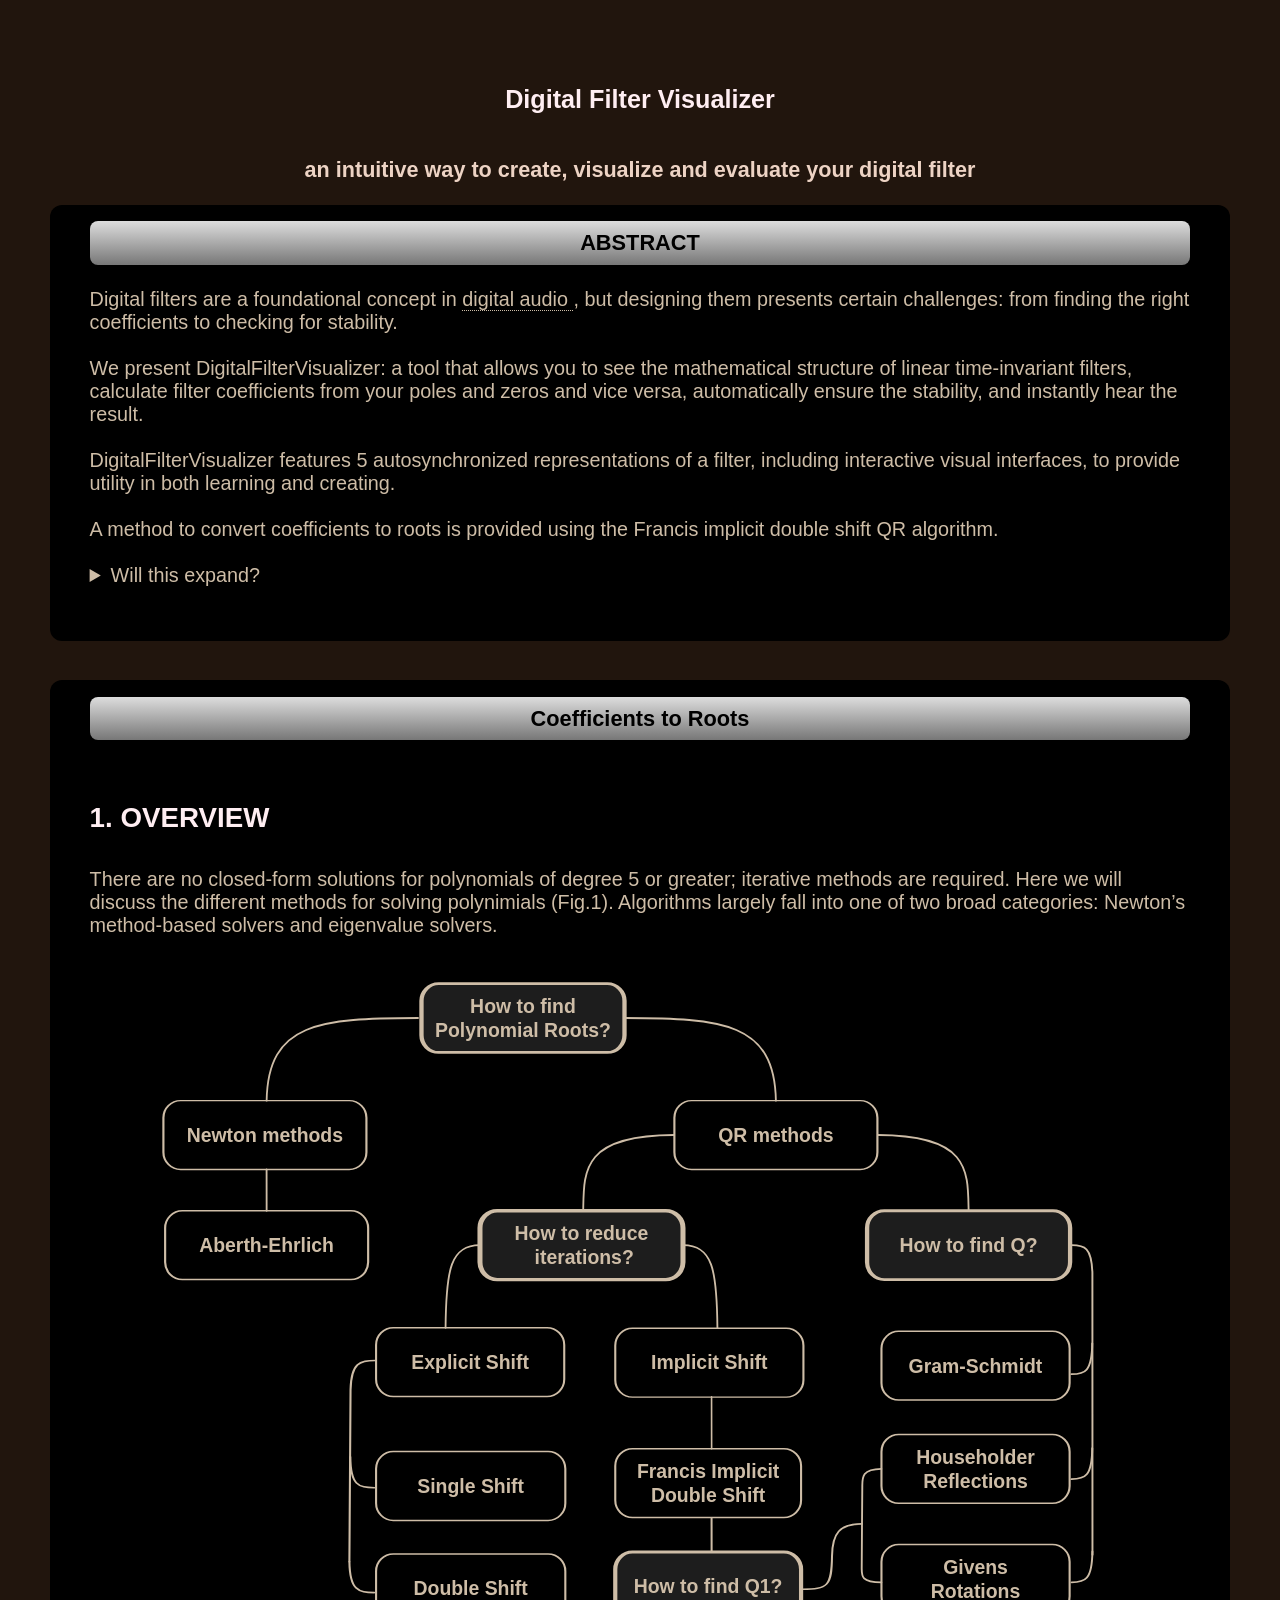
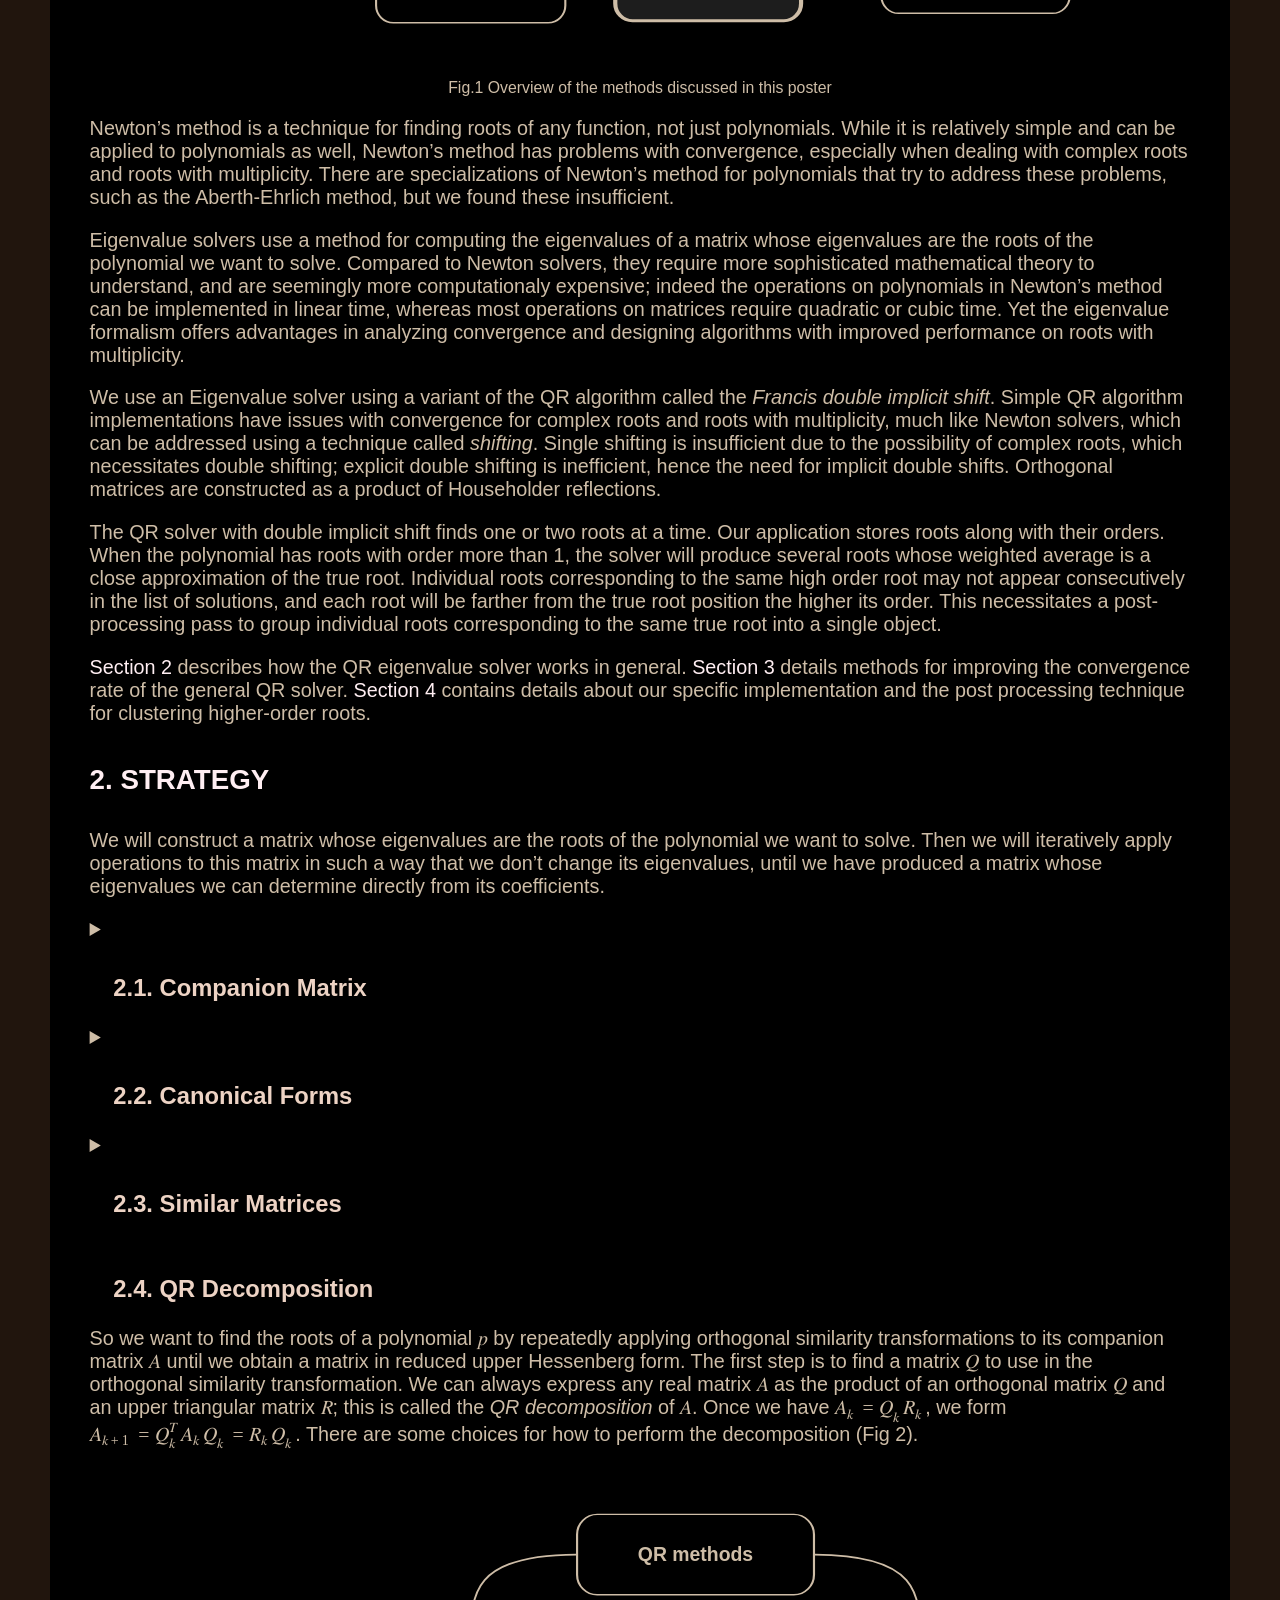
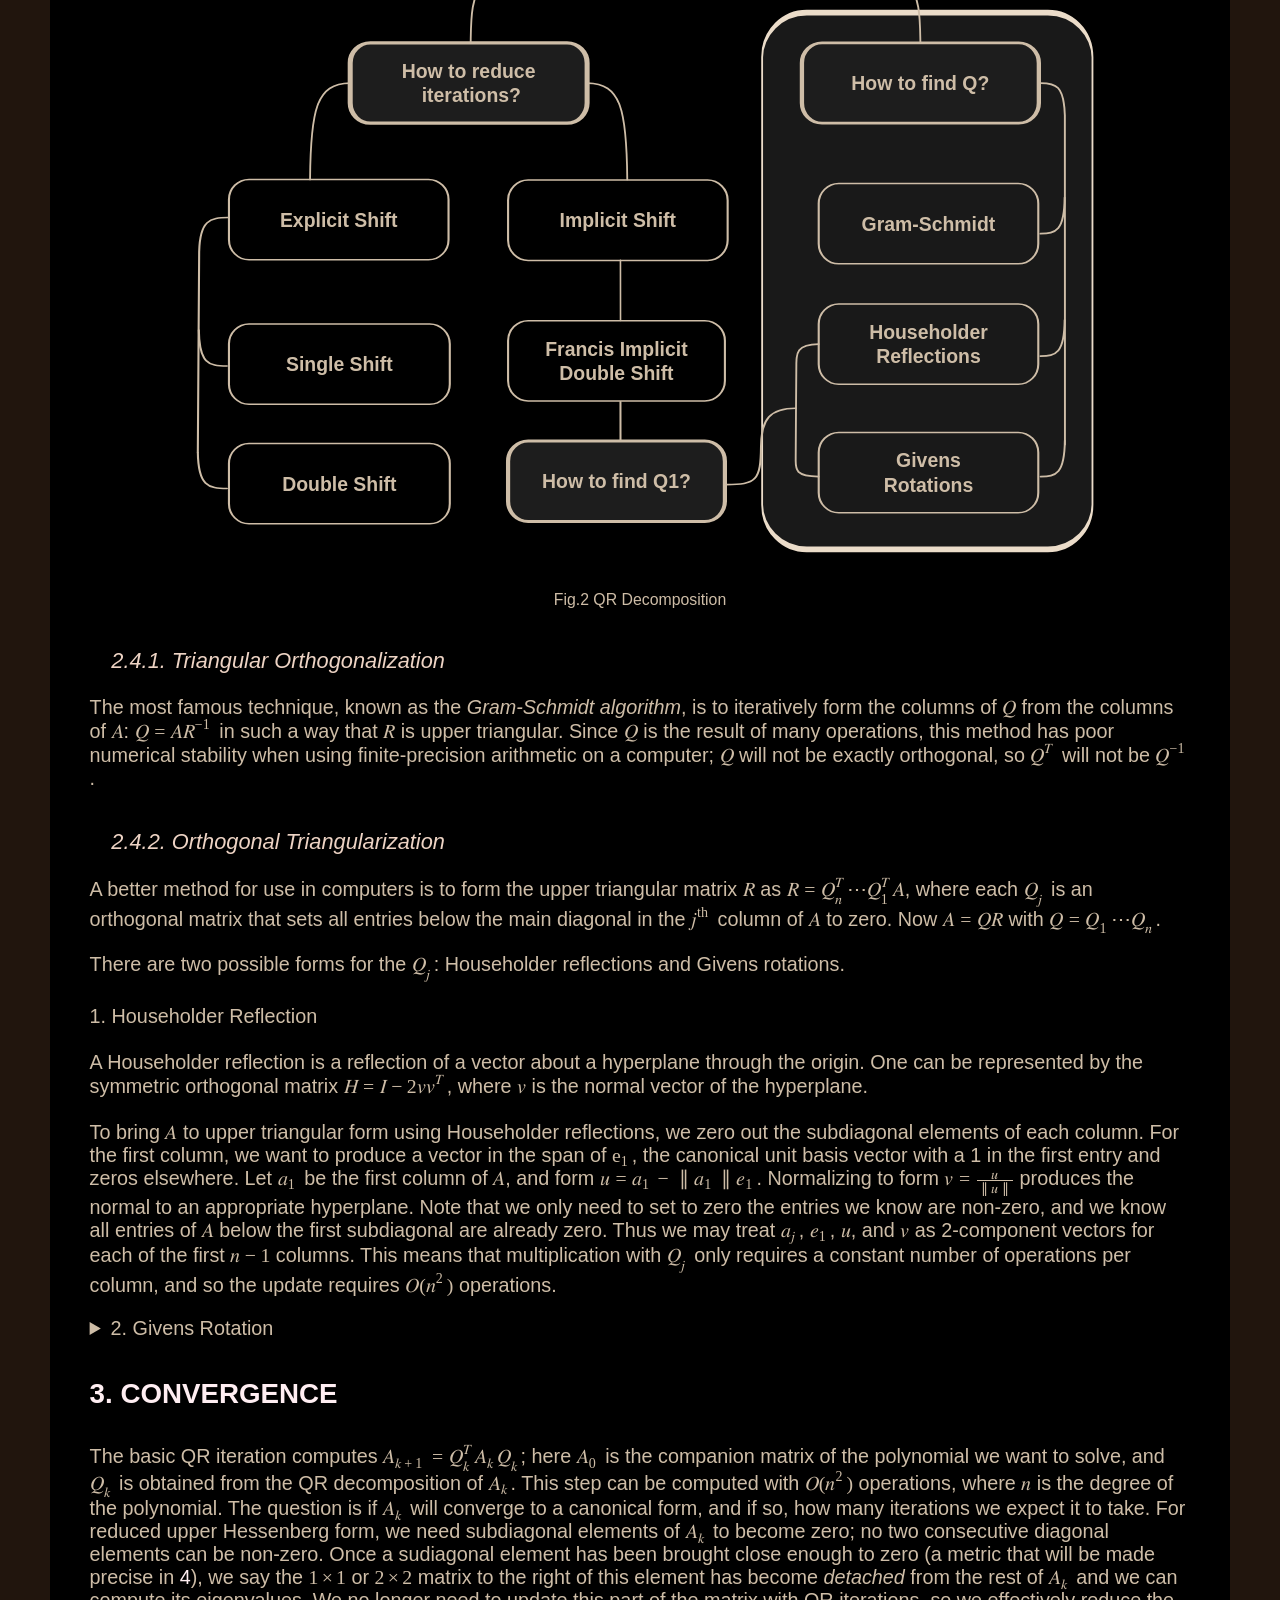
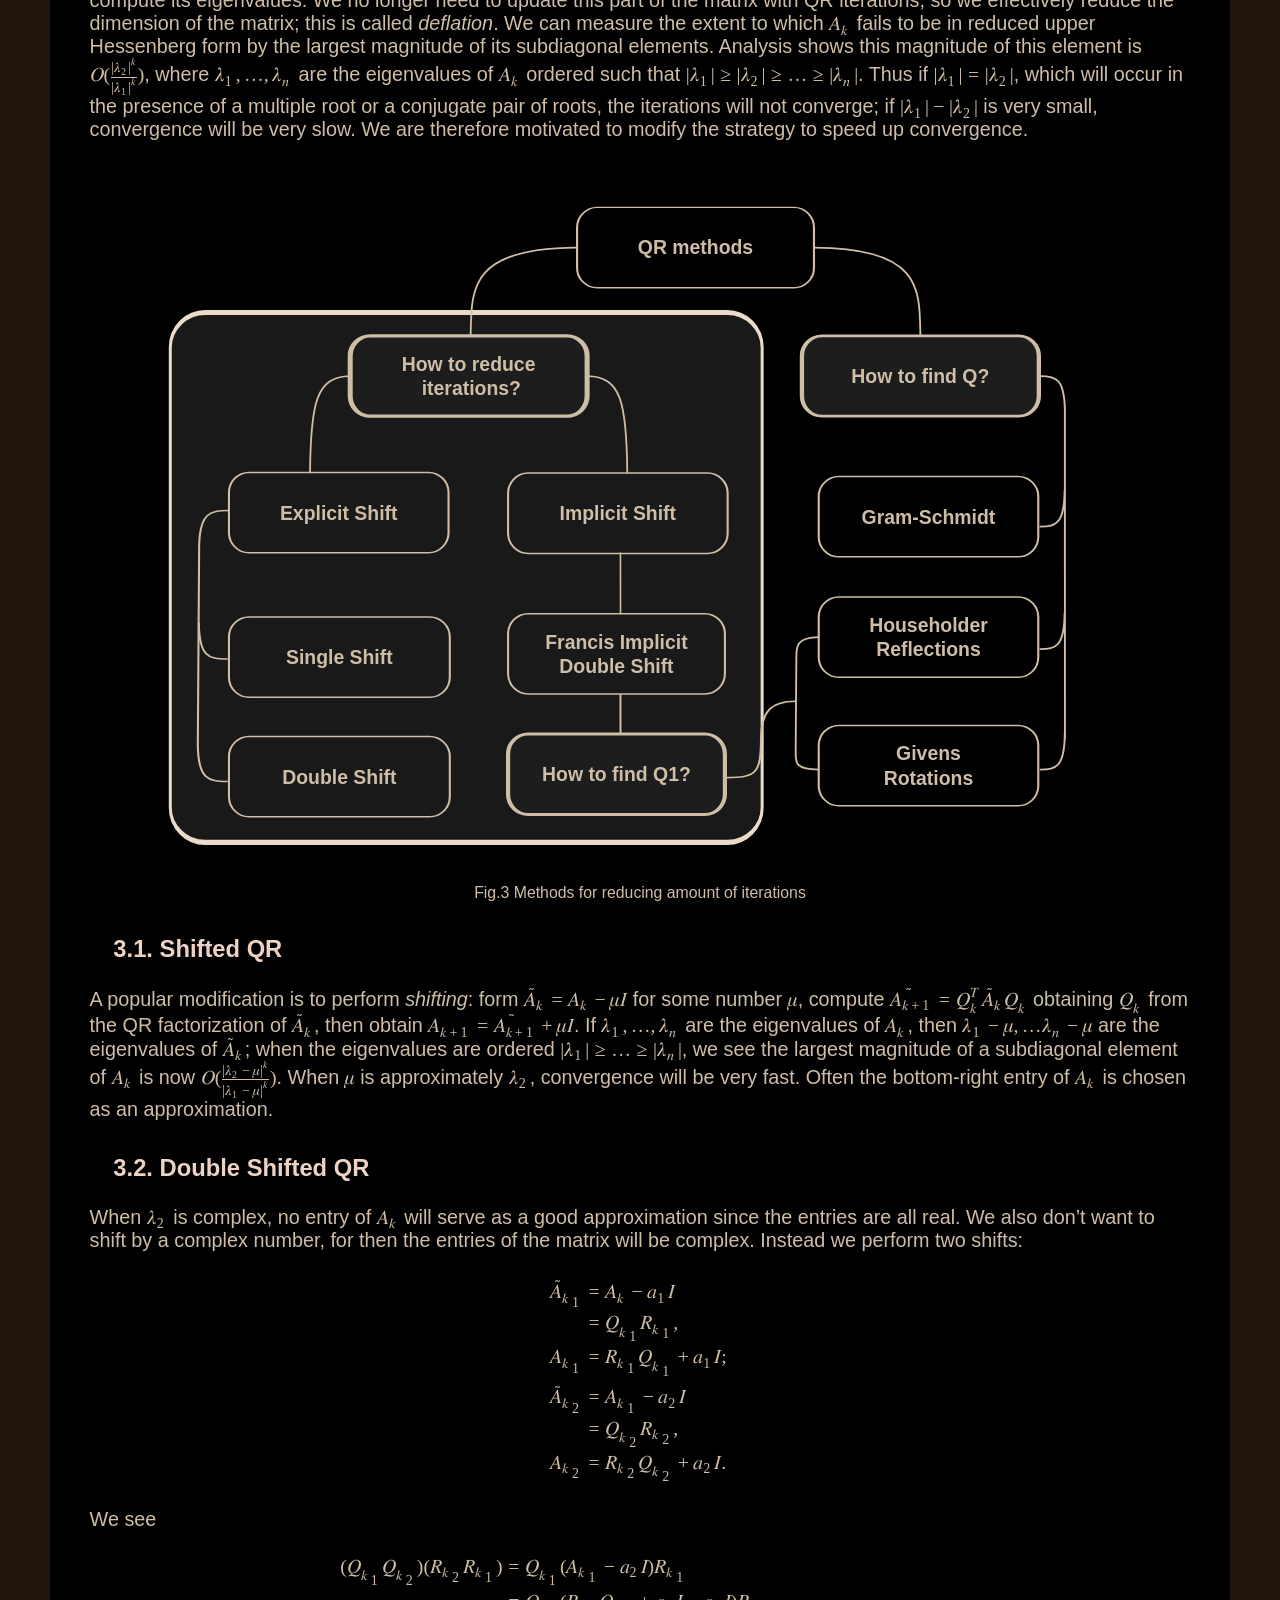
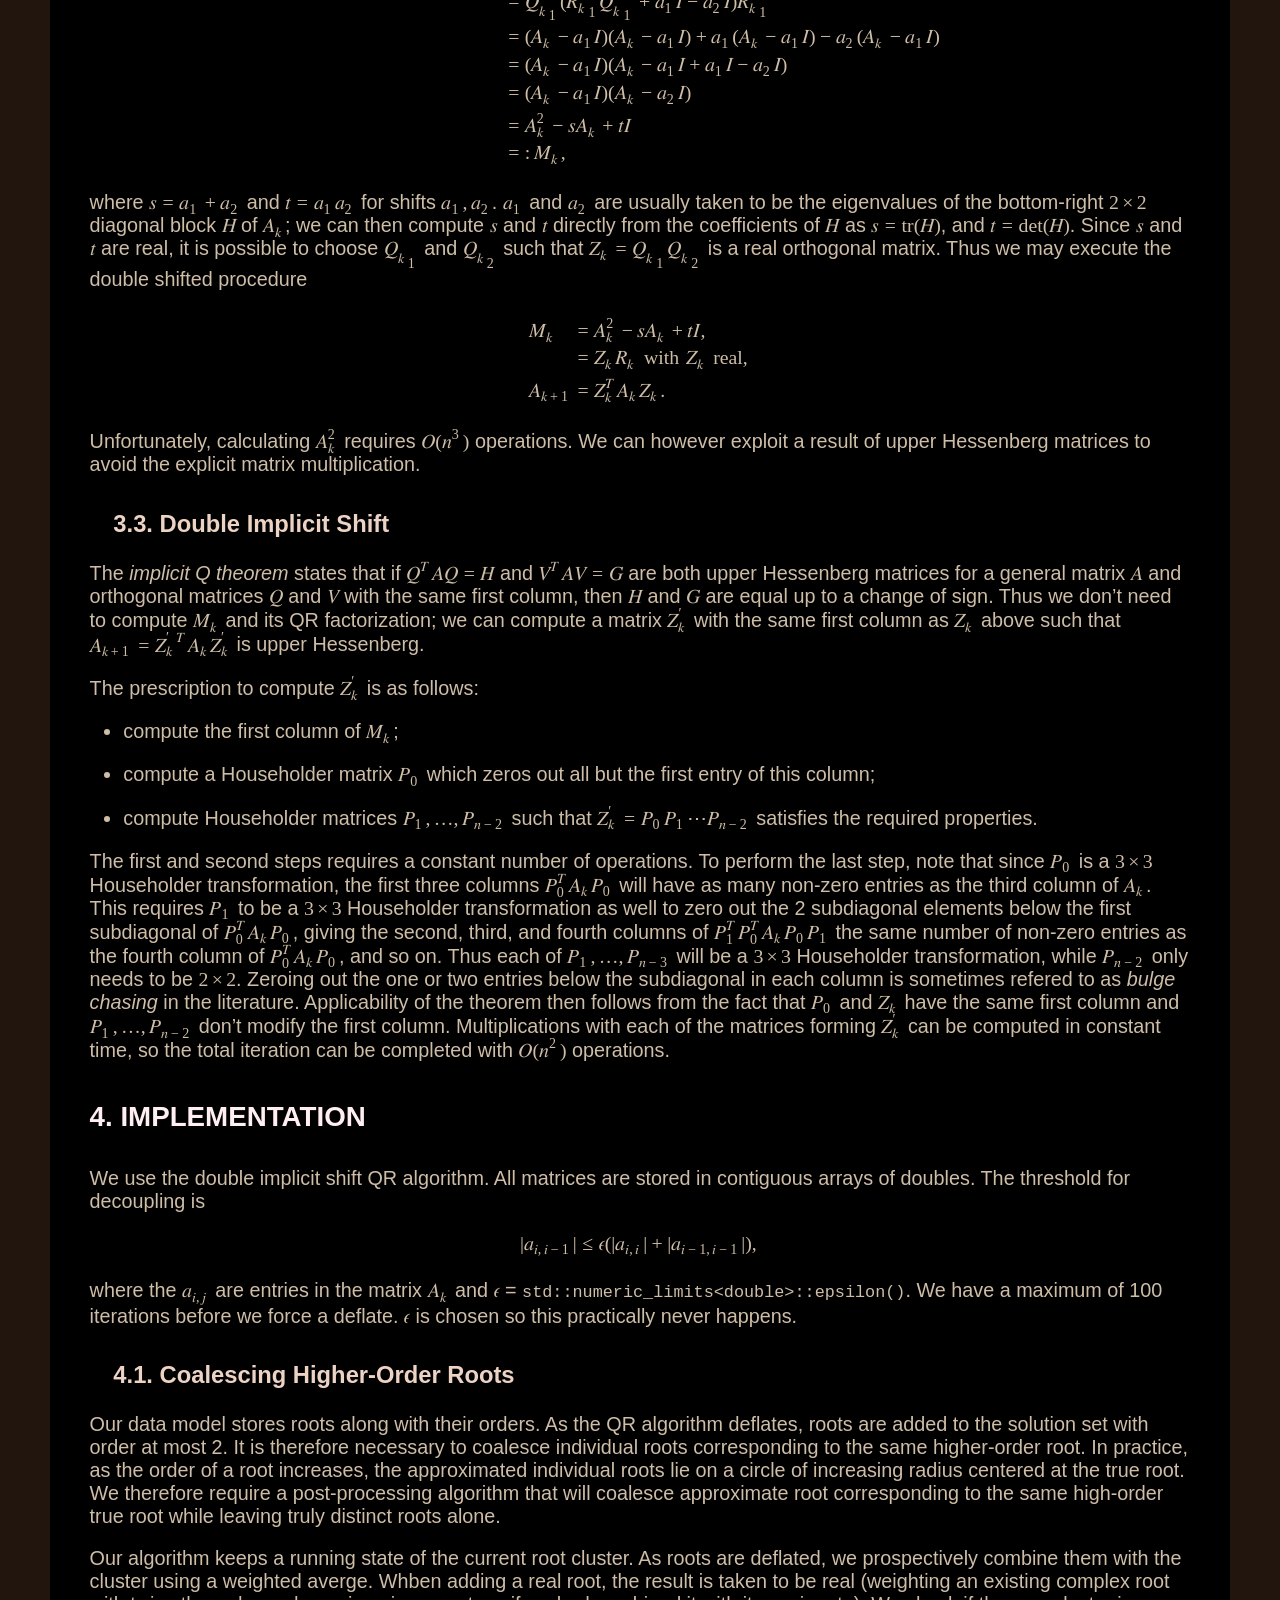
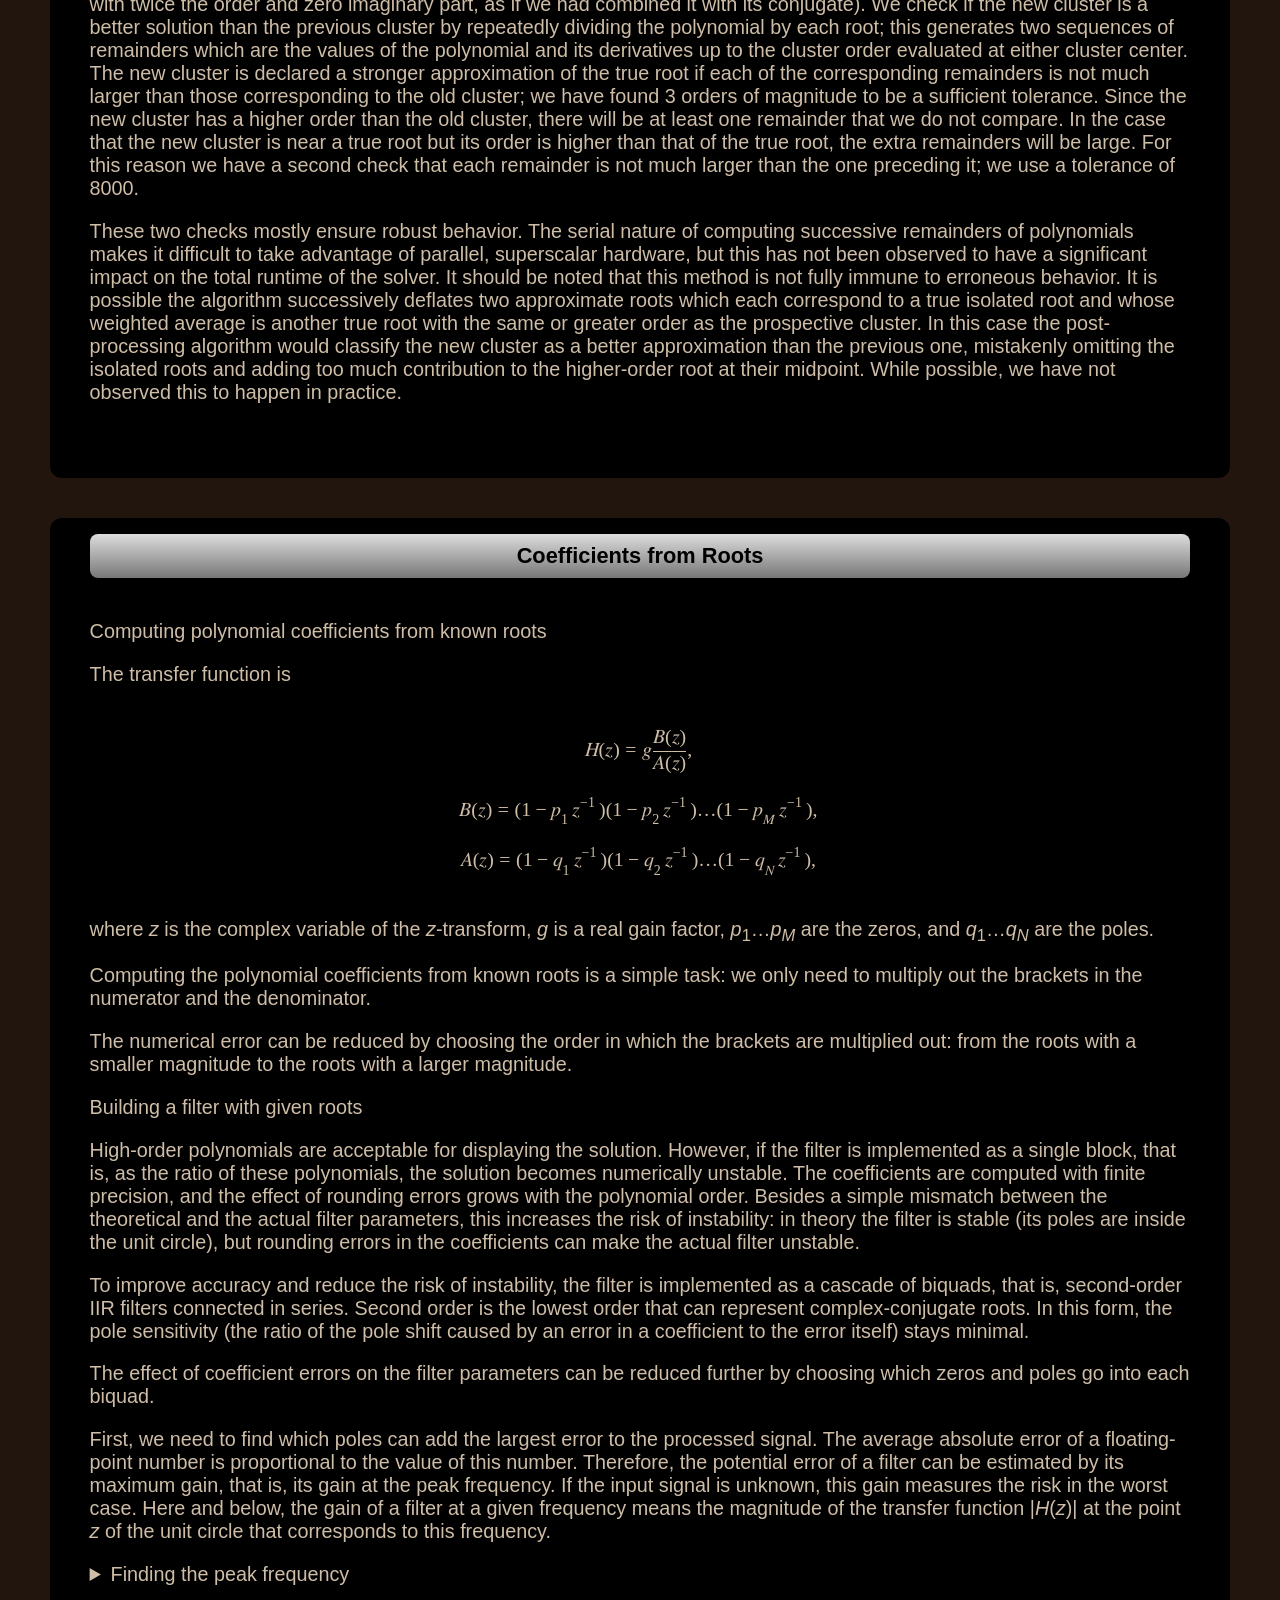
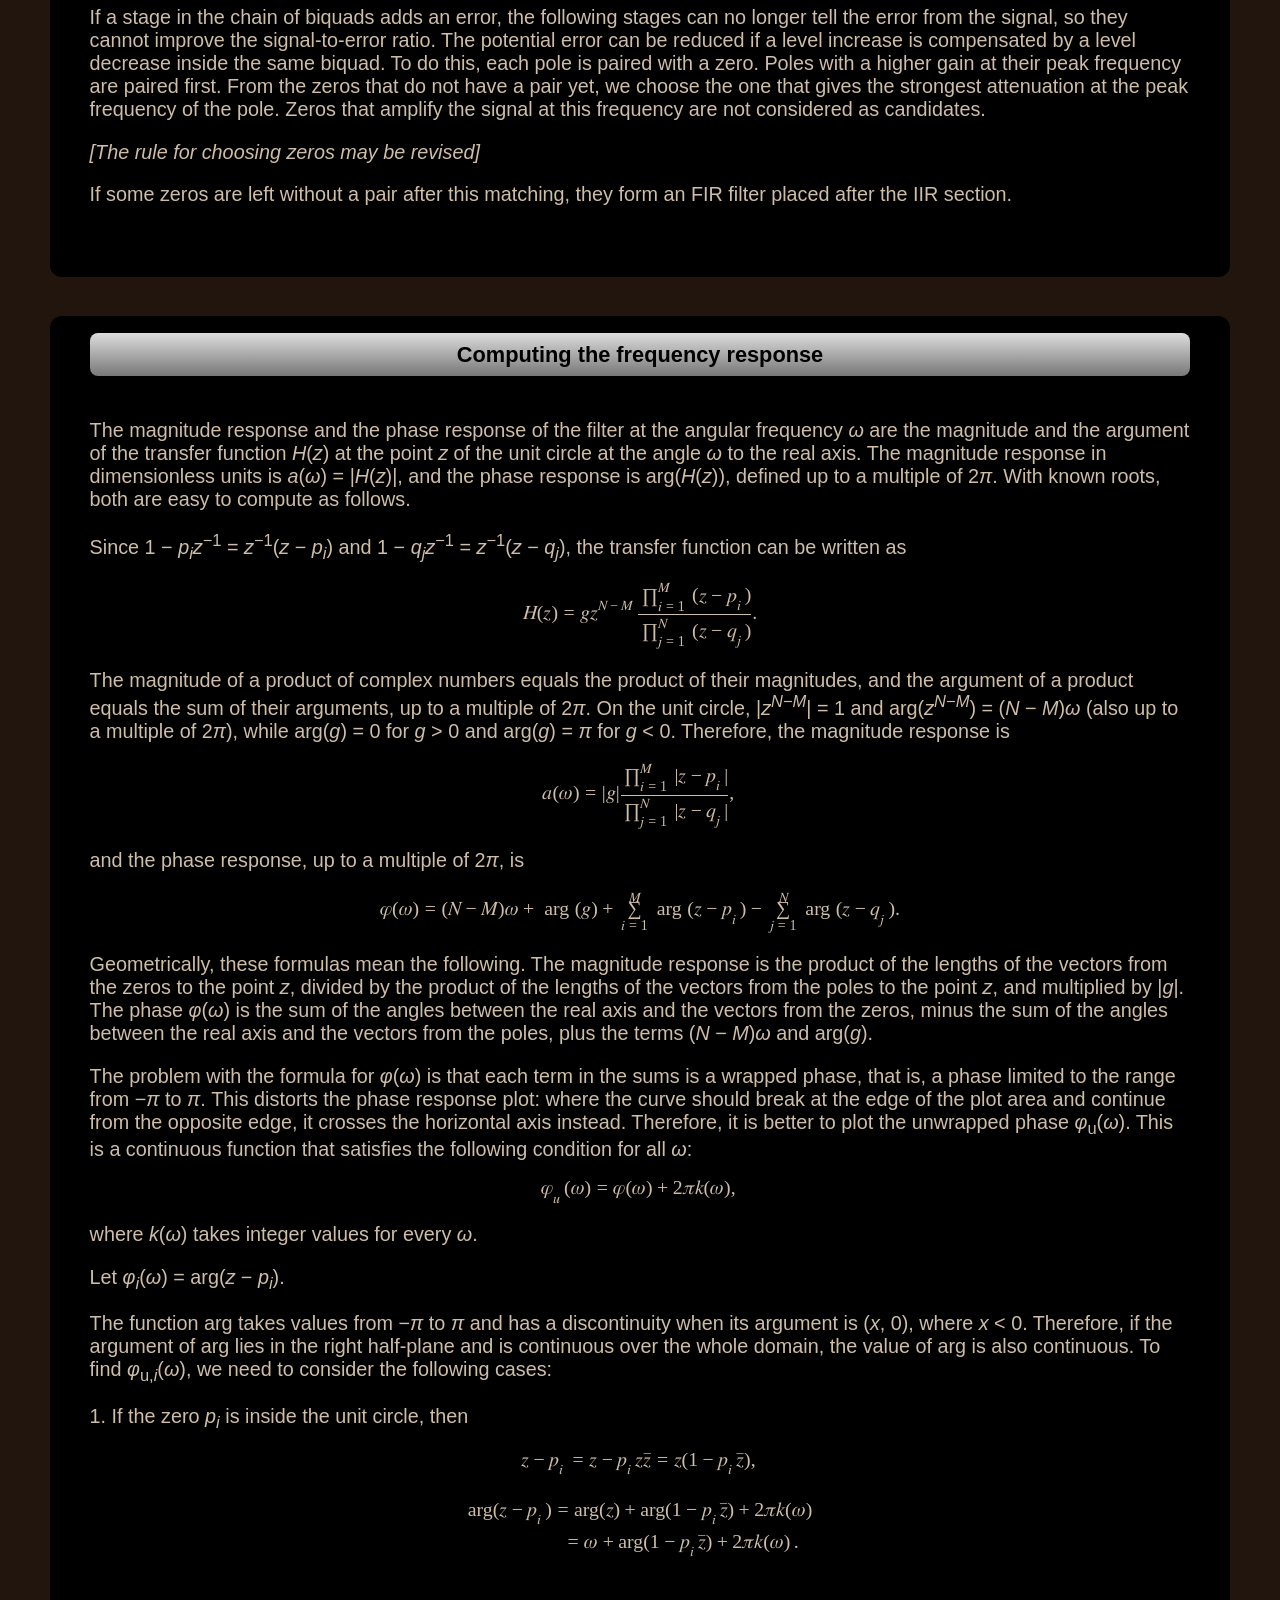
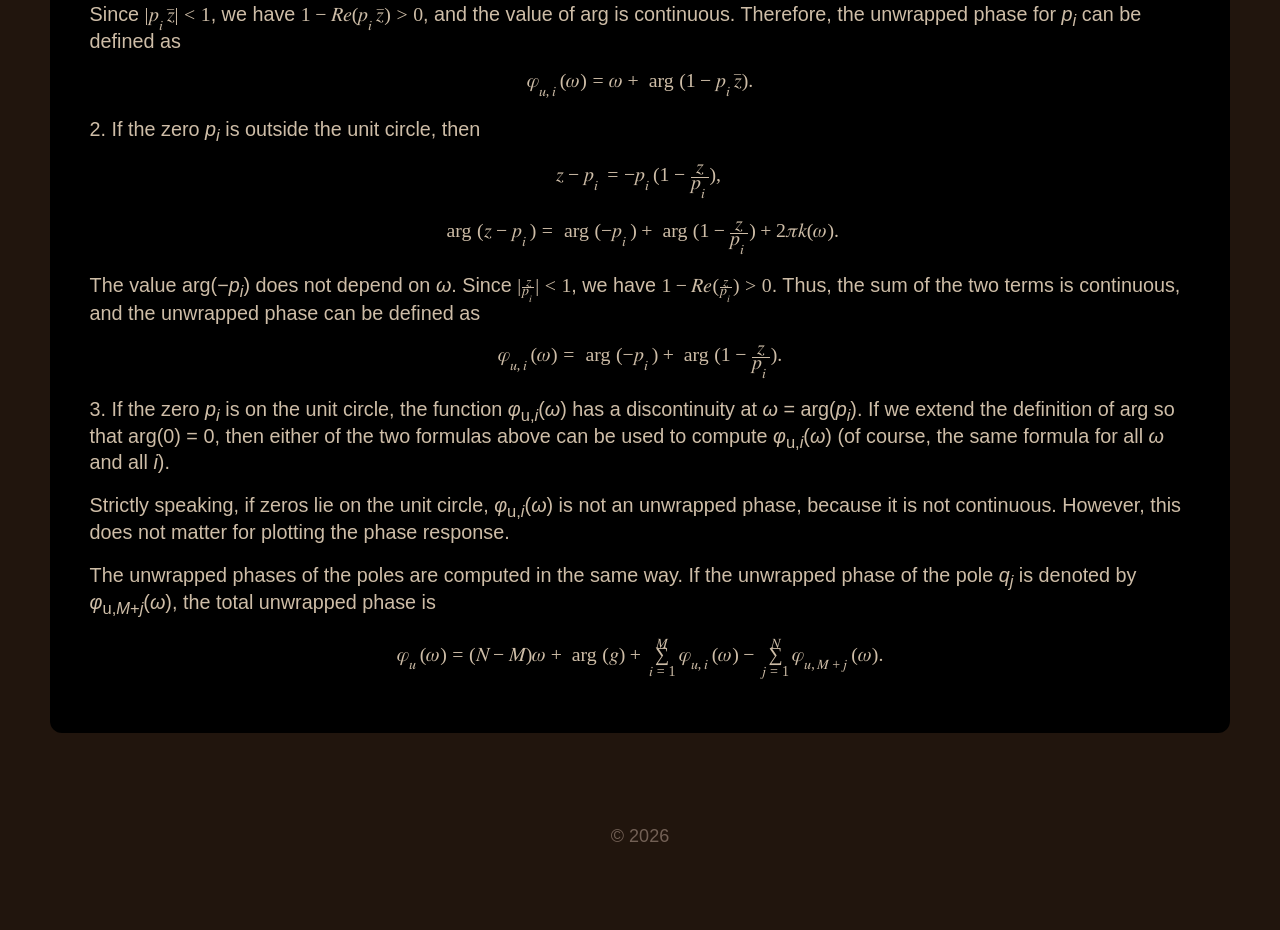
==== commit 88ecc26c: "Website: Adds diagrams, collapsible sections" ====
--- a/docs/index.html
+++ b/docs/index.html
@@ -113,118 +113,128 @@
               from its coefficients.</p>
 
 
-              <h2 id="companion-matrix">2.1. Companion Matrix</h2>
-              <p>To start, we need to construct a matrix whose eigenvalues are the
-              roots of the polynomial we want to solve. This can be done as follows:
-              given a polynomial
-              <math display="inline" xmlns="http://www.w3.org/1998/Math/MathML"><semantics><mrow><mi>p</mi><mo stretchy="false" form="prefix">(</mo><mi>x</mi><mo stretchy="false" form="postfix">)</mo><mo>=</mo><msub><mi>a</mi><mi>n</mi></msub><msup><mi>x</mi><mi>n</mi></msup><mo>+</mo><mi>…</mi><mo>+</mo><msub><mi>a</mi><mn>0</mn></msub></mrow><annotation encoding="application/x-tex">{p(x) = a_nx^n + \dots + a_0}</annotation></semantics></math>,
-              the matrix <br><br>
-              <math display="block" xmlns="http://www.w3.org/1998/Math/MathML"><semantics><mrow><mi>A</mi><mo>=</mo><mrow><mo stretchy="true" form="prefix">[</mo><mtable><mtr><mtd columnalign="center" style="text-align: center"><mn>0</mn></mtd><mtd columnalign="center" style="text-align: center"><mn>0</mn></mtd><mtd columnalign="center" style="text-align: center"><mi>⋯</mi></mtd><mtd columnalign="center" style="text-align: center"><mn>0</mn></mtd><mtd columnalign="center" style="text-align: center"><mi>−</mi><msub><mi>a</mi><mn>0</mn></msub></mtd></mtr><mtr><mtd columnalign="center" style="text-align: center"><mn>1</mn></mtd><mtd columnalign="center" style="text-align: center"><mn>0</mn></mtd><mtd columnalign="center" style="text-align: center"><mi>⋯</mi></mtd><mtd columnalign="center" style="text-align: center"><mn>0</mn></mtd><mtd columnalign="center" style="text-align: center"><mi>−</mi><msub><mi>a</mi><mn>1</mn></msub></mtd></mtr><mtr><mtd columnalign="center" style="text-align: center"><mn>0</mn></mtd><mtd columnalign="center" style="text-align: center"><mn>1</mn></mtd><mtd columnalign="center" style="text-align: center"><mi>⋯</mi></mtd><mtd columnalign="center" style="text-align: center"><mn>0</mn></mtd><mtd columnalign="center" style="text-align: center"><mi>−</mi><msub><mi>a</mi><mn>2</mn></msub></mtd></mtr><mtr><mtd columnalign="center" style="text-align: center"><mi>⋮</mi></mtd><mtd columnalign="center" style="text-align: center"><mi>⋮</mi></mtd><mtd columnalign="center" style="text-align: center"><mo>⋱</mo></mtd><mtd columnalign="center" style="text-align: center"><mi>⋮</mi></mtd><mtd columnalign="center" style="text-align: center"><mi>⋮</mi></mtd></mtr><mtr><mtd columnalign="center" style="text-align: center"><mn>0</mn></mtd><mtd columnalign="center" style="text-align: center"><mn>0</mn></mtd><mtd columnalign="center" style="text-align: center"><mi>⋯</mi></mtd><mtd columnalign="center" style="text-align: center"><mn>1</mn></mtd><mtd columnalign="center" style="text-align: center"><mi>−</mi><msub><mi>a</mi><mrow><mi>n</mi><mo>−</mo><mn>1</mn></mrow></msub></mtd></mtr><mtr><mtd columnalign="center" style="text-align: center"></mtd></mtr></mtable><mo stretchy="true" form="postfix">]</mo></mrow></mrow><annotation encoding="application/x-tex">\begin{equation*}
-                A = \begin{bmatrix}
-                  0      &amp; 0      &amp; \cdots &amp; 0      &amp; -a_0   \\
-                  1      &amp; 0      &amp; \cdots &amp; 0      &amp; -a_1   \\
-                  0      &amp; 1      &amp; \cdots &amp; 0      &amp; -a_2   \\
-                  \vdots &amp; \vdots &amp; \ddots &amp; \vdots &amp; \vdots \\
-                  0      &amp; 0      &amp; \cdots &amp; 1      &amp; -a_{n-1}   \\
-                \end{bmatrix}
-              \end{equation*}</annotation></semantics></math> <br> has eigenvalues
-              <math display="inline" xmlns="http://www.w3.org/1998/Math/MathML"><semantics><mrow><msub><mi>λ</mi><mn>1</mn></msub><mo>,</mo><mi>…</mi><mo>,</mo><msub><mi>λ</mi><mi>n</mi></msub></mrow><annotation encoding="application/x-tex">\lambda_1, \dots, \lambda_n</annotation></semantics></math>
-              such that
-              <math display="inline" xmlns="http://www.w3.org/1998/Math/MathML"><semantics><mrow><mi>p</mi><mo stretchy="false" form="prefix">(</mo><mi>x</mi><mo stretchy="false" form="postfix">)</mo><mo>=</mo><mo stretchy="false" form="prefix">(</mo><mi>x</mi><mo>−</mo><msub><mi>λ</mi><mn>1</mn></msub><mo stretchy="false" form="postfix">)</mo><mi>⋯</mi><mo stretchy="false" form="prefix">(</mo><mi>x</mi><mo>−</mo><msub><mi>λ</mi><mi>n</mi></msub><mo stretchy="false" form="postfix">)</mo></mrow><annotation encoding="application/x-tex">{p(x) = (x - \lambda_1)\cdots(x - \lambda_n)}</annotation></semantics></math>.
-              The matrix
-              <math display="inline" xmlns="http://www.w3.org/1998/Math/MathML"><semantics><mi>A</mi><annotation encoding="application/x-tex">A</annotation></semantics></math>
-              is called the <em>companion matrix</em> of the polynomial
-              <math display="inline" xmlns="http://www.w3.org/1998/Math/MathML"><semantics><mi>p</mi><annotation encoding="application/x-tex">p</annotation></semantics></math>.
-              Note that the companion matrix has ones along the diagonal below the
-              main diagonal and zeros in all places below this subdiagonal; we call
-              any matrix with this property an <em>upper Hessenberg</em> matrix, or
-              more specifically, an <em>unreduced upper Hessenberg</em> matrix.
-              Finding the eigenvalues of upper Hessenberg matrices is a well-studied
-              problem, and exploiting this structure will play a key role in the
-              theory.</p>
-
-
-              <h2 id="canonical-forms">2.2. Canonical Forms</h2>
-              <p>We list some matrices whose eigenvalues can be determined directly
-              from its coefficients. The simplest of these are diagonal matrices: <br><br>
-              <math display="block" xmlns="http://www.w3.org/1998/Math/MathML"><semantics><mrow><mi>D</mi><mo>=</mo><mrow><mo stretchy="true" form="prefix">[</mo><mtable><mtr><mtd columnalign="center" style="text-align: center"><msub><mi>d</mi><mn>1</mn></msub></mtd><mtd columnalign="center" style="text-align: center"><mn>0</mn></mtd><mtd columnalign="center" style="text-align: center"><mi>⋯</mi></mtd><mtd columnalign="center" style="text-align: center"><mn>0</mn></mtd></mtr><mtr><mtd columnalign="center" style="text-align: center"><mn>0</mn></mtd><mtd columnalign="center" style="text-align: center"><msub><mi>d</mi><mn>2</mn></msub></mtd><mtd columnalign="center" style="text-align: center"><mi>⋯</mi></mtd><mtd columnalign="center" style="text-align: center"><mn>0</mn></mtd></mtr><mtr><mtd columnalign="center" style="text-align: center"><mi>⋮</mi></mtd><mtd columnalign="center" style="text-align: center"><mi>⋮</mi></mtd><mtd columnalign="center" style="text-align: center"><mo>⋱</mo></mtd><mtd columnalign="center" style="text-align: center"><mi>⋮</mi></mtd></mtr><mtr><mtd columnalign="center" style="text-align: center"><mn>0</mn></mtd><mtd columnalign="center" style="text-align: center"><mn>0</mn></mtd><mtd columnalign="center" style="text-align: center"><mi>⋯</mi></mtd><mtd columnalign="center" style="text-align: center"><msub><mi>d</mi><mi>n</mi></msub></mtd></mtr></mtable><mo stretchy="true" form="postfix">]</mo></mrow></mrow><annotation encoding="application/x-tex">\begin{equation*}
-                D = \begin{bmatrix}
-                  d_1    &amp; 0      &amp; \cdots &amp; 0      \\
-                  0      &amp; d_2    &amp; \cdots &amp; 0      \\
-                  \vdots &amp; \vdots &amp; \ddots &amp; \vdots \\
-                  0      &amp; 0      &amp; \cdots &amp; d_n
-                \end{bmatrix}
-              \end{equation*}</annotation></semantics></math> <br> whose eigenvalues are
-              simply their diagonal entries. The same is true for upper triangular
-              matrices: <br><br>
-              <math display="block" xmlns="http://www.w3.org/1998/Math/MathML"><semantics><mrow><mi>T</mi><mo>=</mo><mrow><mo stretchy="true" form="prefix">[</mo><mtable><mtr><mtd columnalign="center" style="text-align: center"><msub><mi>t</mi><mn>11</mn></msub></mtd><mtd columnalign="center" style="text-align: center"><msub><mi>t</mi><mn>12</mn></msub></mtd><mtd columnalign="center" style="text-align: center"><mi>⋯</mi></mtd><mtd columnalign="center" style="text-align: center"><msub><mi>t</mi><mrow><mn>1</mn><mi>n</mi></mrow></msub></mtd></mtr><mtr><mtd columnalign="center" style="text-align: center"><mn>0</mn></mtd><mtd columnalign="center" style="text-align: center"><msub><mi>t</mi><mn>22</mn></msub></mtd><mtd columnalign="center" style="text-align: center"><mi>⋯</mi></mtd><mtd columnalign="center" style="text-align: center"><msub><mi>t</mi><mrow><mn>2</mn><mi>n</mi></mrow></msub></mtd></mtr><mtr><mtd columnalign="center" style="text-align: center"><mi>⋮</mi></mtd><mtd columnalign="center" style="text-align: center"><mi>⋮</mi></mtd><mtd columnalign="center" style="text-align: center"><mo>⋱</mo></mtd><mtd columnalign="center" style="text-align: center"><mi>⋮</mi></mtd></mtr><mtr><mtd columnalign="center" style="text-align: center"><mn>0</mn></mtd><mtd columnalign="center" style="text-align: center"><mn>0</mn></mtd><mtd columnalign="center" style="text-align: center"><mi>⋯</mi></mtd><mtd columnalign="center" style="text-align: center"><msub><mi>t</mi><mrow><mi>n</mi><mi>n</mi></mrow></msub></mtd></mtr></mtable><mo stretchy="true" form="postfix">]</mo></mrow><mi>.</mi></mrow><annotation encoding="application/x-tex">\begin{equation*}
-                T = \begin{bmatrix}
-                  t_{11} &amp; t_{12} &amp; \cdots &amp; t_{1n} \\
-                  0      &amp; t_{22} &amp; \cdots &amp; t_{2n} \\
-                  \vdots &amp; \vdots &amp; \ddots &amp; \vdots \\
-                  0      &amp; 0      &amp; \cdots &amp; t_{nn}
-                \end{bmatrix}.
-              \end{equation*}</annotation></semantics></math> <br>These matrices can be
-              targeted when finding the eigenvalues of a matrix with complex entries
-              (diagonal when the matrix is hermitian, upper triangular otherwise).
-              Since we are working with polynomials with real coefficients, and
-              therefore matrices with real entries, we will need to target a slightly
-              less intuitive form, which we call block upper triangular:<br><br>
-              <math display="block" xmlns="http://www.w3.org/1998/Math/MathML"><semantics><mrow><mi>T</mi><mo>=</mo><mrow><mo stretchy="true" form="prefix">[</mo><mtable><mtr><mtd columnalign="center" style="text-align: center"><msub><mi>T</mi><mn>11</mn></msub></mtd><mtd columnalign="center" style="text-align: center"><msub><mi>T</mi><mn>12</mn></msub></mtd><mtd columnalign="center" style="text-align: center"><mi>⋯</mi></mtd><mtd columnalign="center" style="text-align: center"><msub><mi>T</mi><mrow><mn>1</mn><mi>n</mi></mrow></msub></mtd></mtr><mtr><mtd columnalign="center" style="text-align: center"><mn>0</mn></mtd><mtd columnalign="center" style="text-align: center"><msub><mi>T</mi><mn>22</mn></msub></mtd><mtd columnalign="center" style="text-align: center"><mi>⋯</mi></mtd><mtd columnalign="center" style="text-align: center"><msub><mi>T</mi><mrow><mn>2</mn><mi>n</mi></mrow></msub></mtd></mtr><mtr><mtd columnalign="center" style="text-align: center"><mi>⋮</mi></mtd><mtd columnalign="center" style="text-align: center"><mi>⋮</mi></mtd><mtd columnalign="center" style="text-align: center"><mo>⋱</mo></mtd><mtd columnalign="center" style="text-align: center"><mi>⋮</mi></mtd></mtr><mtr><mtd columnalign="center" style="text-align: center"><mn>0</mn></mtd><mtd columnalign="center" style="text-align: center"><mn>0</mn></mtd><mtd columnalign="center" style="text-align: center"><mi>⋯</mi></mtd><mtd columnalign="center" style="text-align: center"><msub><mi>T</mi><mrow><mi>n</mi><mi>n</mi></mrow></msub></mtd></mtr></mtable><mo stretchy="true" form="postfix">]</mo></mrow></mrow><annotation encoding="application/x-tex">\begin{equation*}
-                T = \begin{bmatrix}
-                  T_{11} &amp; T_{12} &amp; \cdots &amp; T_{1n} \\
-                  0      &amp; T_{22} &amp; \cdots &amp; T_{2n} \\
-                  \vdots &amp; \vdots &amp; \ddots &amp; \vdots \\
-                  0      &amp; 0      &amp; \cdots &amp; T_{nn}
-                \end{bmatrix}
-              \end{equation*}</annotation></semantics></math><br> where each
-              <math display="inline" xmlns="http://www.w3.org/1998/Math/MathML"><semantics><msub><mi>T</mi><mrow><mi>i</mi><mi>j</mi></mrow></msub><annotation encoding="application/x-tex">T_{ij}</annotation></semantics></math>
-              is a square matrix, all matrices in the same row have the same number of
-              rows, all matrices in the same column have the same number of columns,
-              and the zeros denote zero matrices. The set of eigenvalues of a matrix
-              of this form is the union of the sets of eigenvalues of each matrix
-              along the main diagonal. A block upper triangular matrix made up of
-              either
-              <math display="inline" xmlns="http://www.w3.org/1998/Math/MathML"><semantics><mrow><mn>1</mn><mo>×</mo><mn>1</mn></mrow><annotation encoding="application/x-tex">1 \times 1</annotation></semantics></math>
-              or
-              <math display="inline" xmlns="http://www.w3.org/1998/Math/MathML"><semantics><mrow><mn>2</mn><mo>×</mo><mn>2</mn></mrow><annotation encoding="application/x-tex">2 \times 2</annotation></semantics></math>
-              matrices is known as a <em>reduced upper Hessenberg</em> matrix. Our
-              goal is to bring the unreduced upper Hessenberg companion matrix to
-              reduced upper Hessenberg form by bringing some subdiagonal entries to
-              zero.</p>
-
-
-              <h2 id="similar-matrices">2.3. Similar Matrices</h2>
-              <p>Two square matrices
-              <math display="inline" xmlns="http://www.w3.org/1998/Math/MathML"><semantics><mi>A</mi><annotation encoding="application/x-tex">A</annotation></semantics></math>
-              and
-              <math display="inline" xmlns="http://www.w3.org/1998/Math/MathML"><semantics><mi>B</mi><annotation encoding="application/x-tex">B</annotation></semantics></math>
-              with the same dimension have the same eigenvalues whenever there is a
-              matrix
-              <math display="inline" xmlns="http://www.w3.org/1998/Math/MathML"><semantics><mi>X</mi><annotation encoding="application/x-tex">X</annotation></semantics></math>
-              such that
-              <math display="inline" xmlns="http://www.w3.org/1998/Math/MathML"><semantics><mrow><mi>B</mi><mo>=</mo><msup><mi>X</mi><mrow><mi>−</mi><mn>1</mn></mrow></msup><mi>A</mi><mi>X</mi></mrow><annotation encoding="application/x-tex">B = X^{-1} A X</annotation></semantics></math>;
-              we say
-              <math display="inline" xmlns="http://www.w3.org/1998/Math/MathML"><semantics><mi>A</mi><annotation encoding="application/x-tex">A</annotation></semantics></math>
-              and
-              <math display="inline" xmlns="http://www.w3.org/1998/Math/MathML"><semantics><mi>B</mi><annotation encoding="application/x-tex">B</annotation></semantics></math>
-              are <em>similar matrices</em> in this case. Given a matrix
-              <math display="inline" xmlns="http://www.w3.org/1998/Math/MathML"><semantics><mi>A</mi><annotation encoding="application/x-tex">A</annotation></semantics></math>,
-              forming
-              <math display="inline" xmlns="http://www.w3.org/1998/Math/MathML"><semantics><mrow><mi>B</mi><mo>=</mo><msup><mi>X</mi><mrow><mi>−</mi><mn>1</mn></mrow></msup><mi>A</mi><mi>X</mi></mrow><annotation encoding="application/x-tex">B = X^{-1} A X</annotation></semantics></math>
-              for some matrix
-              <math display="inline" xmlns="http://www.w3.org/1998/Math/MathML"><semantics><mi>X</mi><annotation encoding="application/x-tex">X</annotation></semantics></math>
-              is called <em>conjugation of A by X</em>. We will refer to this
-              operation as applying a <em>similarity transformation</em> to
-              <math display="inline" xmlns="http://www.w3.org/1998/Math/MathML"><semantics><mi>A</mi><annotation encoding="application/x-tex">A</annotation></semantics></math>.
-              A matrix
-              <math display="inline" xmlns="http://www.w3.org/1998/Math/MathML"><semantics><mi>Q</mi><annotation encoding="application/x-tex">Q</annotation></semantics></math>
-              is called <em>orthogonal</em> if
-              <math display="inline" xmlns="http://www.w3.org/1998/Math/MathML"><semantics><mrow><msup><mi>Q</mi><mi>T</mi></msup><mo>=</mo><msup><mi>Q</mi><mrow><mi>−</mi><mn>1</mn></mrow></msup></mrow><annotation encoding="application/x-tex">Q^T = Q^{-1}</annotation></semantics></math>;
-              these are a good choice for use in similarity transformations since it
-              avoids having to form the inverse of a matrix (an expensive operation in
-              general). We will call a similarity transformation using an orthogonal
-              matrix an <em>orthogonal similarity transformation</em>.</p>
+              <details>
+                    <summary> <h2 id="companion-matrix">2.1. Companion Matrix</h2> </summary>
+
+                    <p>To start, we need to construct a matrix whose eigenvalues are the
+                    roots of the polynomial we want to solve. This can be done as follows:
+                    given a polynomial
+                    <math display="inline" xmlns="http://www.w3.org/1998/Math/MathML"><semantics><mrow><mi>p</mi><mo stretchy="false" form="prefix">(</mo><mi>x</mi><mo stretchy="false" form="postfix">)</mo><mo>=</mo><msub><mi>a</mi><mi>n</mi></msub><msup><mi>x</mi><mi>n</mi></msup><mo>+</mo><mi>…</mi><mo>+</mo><msub><mi>a</mi><mn>0</mn></msub></mrow><annotation encoding="application/x-tex">{p(x) = a_nx^n + \dots + a_0}</annotation></semantics></math>,
+                    the matrix <br><br>
+                    <math display="block" xmlns="http://www.w3.org/1998/Math/MathML"><semantics><mrow><mi>A</mi><mo>=</mo><mrow><mo stretchy="true" form="prefix">[</mo><mtable><mtr><mtd columnalign="center" style="text-align: center"><mn>0</mn></mtd><mtd columnalign="center" style="text-align: center"><mn>0</mn></mtd><mtd columnalign="center" style="text-align: center"><mi>⋯</mi></mtd><mtd columnalign="center" style="text-align: center"><mn>0</mn></mtd><mtd columnalign="center" style="text-align: center"><mi>−</mi><msub><mi>a</mi><mn>0</mn></msub></mtd></mtr><mtr><mtd columnalign="center" style="text-align: center"><mn>1</mn></mtd><mtd columnalign="center" style="text-align: center"><mn>0</mn></mtd><mtd columnalign="center" style="text-align: center"><mi>⋯</mi></mtd><mtd columnalign="center" style="text-align: center"><mn>0</mn></mtd><mtd columnalign="center" style="text-align: center"><mi>−</mi><msub><mi>a</mi><mn>1</mn></msub></mtd></mtr><mtr><mtd columnalign="center" style="text-align: center"><mn>0</mn></mtd><mtd columnalign="center" style="text-align: center"><mn>1</mn></mtd><mtd columnalign="center" style="text-align: center"><mi>⋯</mi></mtd><mtd columnalign="center" style="text-align: center"><mn>0</mn></mtd><mtd columnalign="center" style="text-align: center"><mi>−</mi><msub><mi>a</mi><mn>2</mn></msub></mtd></mtr><mtr><mtd columnalign="center" style="text-align: center"><mi>⋮</mi></mtd><mtd columnalign="center" style="text-align: center"><mi>⋮</mi></mtd><mtd columnalign="center" style="text-align: center"><mo>⋱</mo></mtd><mtd columnalign="center" style="text-align: center"><mi>⋮</mi></mtd><mtd columnalign="center" style="text-align: center"><mi>⋮</mi></mtd></mtr><mtr><mtd columnalign="center" style="text-align: center"><mn>0</mn></mtd><mtd columnalign="center" style="text-align: center"><mn>0</mn></mtd><mtd columnalign="center" style="text-align: center"><mi>⋯</mi></mtd><mtd columnalign="center" style="text-align: center"><mn>1</mn></mtd><mtd columnalign="center" style="text-align: center"><mi>−</mi><msub><mi>a</mi><mrow><mi>n</mi><mo>−</mo><mn>1</mn></mrow></msub></mtd></mtr><mtr><mtd columnalign="center" style="text-align: center"></mtd></mtr></mtable><mo stretchy="true" form="postfix">]</mo></mrow></mrow><annotation encoding="application/x-tex">\begin{equation*}
+                      A = \begin{bmatrix}
+                        0      &amp; 0      &amp; \cdots &amp; 0      &amp; -a_0   \\
+                        1      &amp; 0      &amp; \cdots &amp; 0      &amp; -a_1   \\
+                        0      &amp; 1      &amp; \cdots &amp; 0      &amp; -a_2   \\
+                        \vdots &amp; \vdots &amp; \ddots &amp; \vdots &amp; \vdots \\
+                        0      &amp; 0      &amp; \cdots &amp; 1      &amp; -a_{n-1}   \\
+                      \end{bmatrix}
+                    \end{equation*}</annotation></semantics></math> <br> has eigenvalues
+                    <math display="inline" xmlns="http://www.w3.org/1998/Math/MathML"><semantics><mrow><msub><mi>λ</mi><mn>1</mn></msub><mo>,</mo><mi>…</mi><mo>,</mo><msub><mi>λ</mi><mi>n</mi></msub></mrow><annotation encoding="application/x-tex">\lambda_1, \dots, \lambda_n</annotation></semantics></math>
+                    such that
+                    <math display="inline" xmlns="http://www.w3.org/1998/Math/MathML"><semantics><mrow><mi>p</mi><mo stretchy="false" form="prefix">(</mo><mi>x</mi><mo stretchy="false" form="postfix">)</mo><mo>=</mo><mo stretchy="false" form="prefix">(</mo><mi>x</mi><mo>−</mo><msub><mi>λ</mi><mn>1</mn></msub><mo stretchy="false" form="postfix">)</mo><mi>⋯</mi><mo stretchy="false" form="prefix">(</mo><mi>x</mi><mo>−</mo><msub><mi>λ</mi><mi>n</mi></msub><mo stretchy="false" form="postfix">)</mo></mrow><annotation encoding="application/x-tex">{p(x) = (x - \lambda_1)\cdots(x - \lambda_n)}</annotation></semantics></math>.
+                    The matrix
+                    <math display="inline" xmlns="http://www.w3.org/1998/Math/MathML"><semantics><mi>A</mi><annotation encoding="application/x-tex">A</annotation></semantics></math>
+                    is called the <em>companion matrix</em> of the polynomial
+                    <math display="inline" xmlns="http://www.w3.org/1998/Math/MathML"><semantics><mi>p</mi><annotation encoding="application/x-tex">p</annotation></semantics></math>.
+                    Note that the companion matrix has ones along the diagonal below the
+                    main diagonal and zeros in all places below this subdiagonal; we call
+                    any matrix with this property an <em>upper Hessenberg</em> matrix, or
+                    more specifically, an <em>unreduced upper Hessenberg</em> matrix.
+                    Finding the eigenvalues of upper Hessenberg matrices is a well-studied
+                    problem, and exploiting this structure will play a key role in the
+                    theory.</p>
+
+              </details>
+
+              <details>
+                    <summary> <h2 id="canonical-forms">2.2. Canonical Forms</h2> </summary>
+
+                    <p>We list some matrices whose eigenvalues can be determined directly
+                    from its coefficients. The simplest of these are diagonal matrices: <br><br>
+                    <math display="block" xmlns="http://www.w3.org/1998/Math/MathML"><semantics><mrow><mi>D</mi><mo>=</mo><mrow><mo stretchy="true" form="prefix">[</mo><mtable><mtr><mtd columnalign="center" style="text-align: center"><msub><mi>d</mi><mn>1</mn></msub></mtd><mtd columnalign="center" style="text-align: center"><mn>0</mn></mtd><mtd columnalign="center" style="text-align: center"><mi>⋯</mi></mtd><mtd columnalign="center" style="text-align: center"><mn>0</mn></mtd></mtr><mtr><mtd columnalign="center" style="text-align: center"><mn>0</mn></mtd><mtd columnalign="center" style="text-align: center"><msub><mi>d</mi><mn>2</mn></msub></mtd><mtd columnalign="center" style="text-align: center"><mi>⋯</mi></mtd><mtd columnalign="center" style="text-align: center"><mn>0</mn></mtd></mtr><mtr><mtd columnalign="center" style="text-align: center"><mi>⋮</mi></mtd><mtd columnalign="center" style="text-align: center"><mi>⋮</mi></mtd><mtd columnalign="center" style="text-align: center"><mo>⋱</mo></mtd><mtd columnalign="center" style="text-align: center"><mi>⋮</mi></mtd></mtr><mtr><mtd columnalign="center" style="text-align: center"><mn>0</mn></mtd><mtd columnalign="center" style="text-align: center"><mn>0</mn></mtd><mtd columnalign="center" style="text-align: center"><mi>⋯</mi></mtd><mtd columnalign="center" style="text-align: center"><msub><mi>d</mi><mi>n</mi></msub></mtd></mtr></mtable><mo stretchy="true" form="postfix">]</mo></mrow></mrow><annotation encoding="application/x-tex">\begin{equation*}
+                      D = \begin{bmatrix}
+                        d_1    &amp; 0      &amp; \cdots &amp; 0      \\
+                        0      &amp; d_2    &amp; \cdots &amp; 0      \\
+                        \vdots &amp; \vdots &amp; \ddots &amp; \vdots \\
+                        0      &amp; 0      &amp; \cdots &amp; d_n
+                      \end{bmatrix}
+                    \end{equation*}</annotation></semantics></math> <br> whose eigenvalues are
+                    simply their diagonal entries. The same is true for upper triangular
+                    matrices: <br><br>
+                    <math display="block" xmlns="http://www.w3.org/1998/Math/MathML"><semantics><mrow><mi>T</mi><mo>=</mo><mrow><mo stretchy="true" form="prefix">[</mo><mtable><mtr><mtd columnalign="center" style="text-align: center"><msub><mi>t</mi><mn>11</mn></msub></mtd><mtd columnalign="center" style="text-align: center"><msub><mi>t</mi><mn>12</mn></msub></mtd><mtd columnalign="center" style="text-align: center"><mi>⋯</mi></mtd><mtd columnalign="center" style="text-align: center"><msub><mi>t</mi><mrow><mn>1</mn><mi>n</mi></mrow></msub></mtd></mtr><mtr><mtd columnalign="center" style="text-align: center"><mn>0</mn></mtd><mtd columnalign="center" style="text-align: center"><msub><mi>t</mi><mn>22</mn></msub></mtd><mtd columnalign="center" style="text-align: center"><mi>⋯</mi></mtd><mtd columnalign="center" style="text-align: center"><msub><mi>t</mi><mrow><mn>2</mn><mi>n</mi></mrow></msub></mtd></mtr><mtr><mtd columnalign="center" style="text-align: center"><mi>⋮</mi></mtd><mtd columnalign="center" style="text-align: center"><mi>⋮</mi></mtd><mtd columnalign="center" style="text-align: center"><mo>⋱</mo></mtd><mtd columnalign="center" style="text-align: center"><mi>⋮</mi></mtd></mtr><mtr><mtd columnalign="center" style="text-align: center"><mn>0</mn></mtd><mtd columnalign="center" style="text-align: center"><mn>0</mn></mtd><mtd columnalign="center" style="text-align: center"><mi>⋯</mi></mtd><mtd columnalign="center" style="text-align: center"><msub><mi>t</mi><mrow><mi>n</mi><mi>n</mi></mrow></msub></mtd></mtr></mtable><mo stretchy="true" form="postfix">]</mo></mrow><mi>.</mi></mrow><annotation encoding="application/x-tex">\begin{equation*}
+                      T = \begin{bmatrix}
+                        t_{11} &amp; t_{12} &amp; \cdots &amp; t_{1n} \\
+                        0      &amp; t_{22} &amp; \cdots &amp; t_{2n} \\
+                        \vdots &amp; \vdots &amp; \ddots &amp; \vdots \\
+                        0      &amp; 0      &amp; \cdots &amp; t_{nn}
+                      \end{bmatrix}.
+                    \end{equation*}</annotation></semantics></math> <br>These matrices can be
+                    targeted when finding the eigenvalues of a matrix with complex entries
+                    (diagonal when the matrix is hermitian, upper triangular otherwise).
+                    Since we are working with polynomials with real coefficients, and
+                    therefore matrices with real entries, we will need to target a slightly
+                    less intuitive form, which we call block upper triangular:<br><br>
+                    <math display="block" xmlns="http://www.w3.org/1998/Math/MathML"><semantics><mrow><mi>T</mi><mo>=</mo><mrow><mo stretchy="true" form="prefix">[</mo><mtable><mtr><mtd columnalign="center" style="text-align: center"><msub><mi>T</mi><mn>11</mn></msub></mtd><mtd columnalign="center" style="text-align: center"><msub><mi>T</mi><mn>12</mn></msub></mtd><mtd columnalign="center" style="text-align: center"><mi>⋯</mi></mtd><mtd columnalign="center" style="text-align: center"><msub><mi>T</mi><mrow><mn>1</mn><mi>n</mi></mrow></msub></mtd></mtr><mtr><mtd columnalign="center" style="text-align: center"><mn>0</mn></mtd><mtd columnalign="center" style="text-align: center"><msub><mi>T</mi><mn>22</mn></msub></mtd><mtd columnalign="center" style="text-align: center"><mi>⋯</mi></mtd><mtd columnalign="center" style="text-align: center"><msub><mi>T</mi><mrow><mn>2</mn><mi>n</mi></mrow></msub></mtd></mtr><mtr><mtd columnalign="center" style="text-align: center"><mi>⋮</mi></mtd><mtd columnalign="center" style="text-align: center"><mi>⋮</mi></mtd><mtd columnalign="center" style="text-align: center"><mo>⋱</mo></mtd><mtd columnalign="center" style="text-align: center"><mi>⋮</mi></mtd></mtr><mtr><mtd columnalign="center" style="text-align: center"><mn>0</mn></mtd><mtd columnalign="center" style="text-align: center"><mn>0</mn></mtd><mtd columnalign="center" style="text-align: center"><mi>⋯</mi></mtd><mtd columnalign="center" style="text-align: center"><msub><mi>T</mi><mrow><mi>n</mi><mi>n</mi></mrow></msub></mtd></mtr></mtable><mo stretchy="true" form="postfix">]</mo></mrow></mrow><annotation encoding="application/x-tex">\begin{equation*}
+                      T = \begin{bmatrix}
+                        T_{11} &amp; T_{12} &amp; \cdots &amp; T_{1n} \\
+                        0      &amp; T_{22} &amp; \cdots &amp; T_{2n} \\
+                        \vdots &amp; \vdots &amp; \ddots &amp; \vdots \\
+                        0      &amp; 0      &amp; \cdots &amp; T_{nn}
+                      \end{bmatrix}
+                    \end{equation*}</annotation></semantics></math><br> where each
+                    <math display="inline" xmlns="http://www.w3.org/1998/Math/MathML"><semantics><msub><mi>T</mi><mrow><mi>i</mi><mi>j</mi></mrow></msub><annotation encoding="application/x-tex">T_{ij}</annotation></semantics></math>
+                    is a square matrix, all matrices in the same row have the same number of
+                    rows, all matrices in the same column have the same number of columns,
+                    and the zeros denote zero matrices. The set of eigenvalues of a matrix
+                    of this form is the union of the sets of eigenvalues of each matrix
+                    along the main diagonal. A block upper triangular matrix made up of
+                    either
+                    <math display="inline" xmlns="http://www.w3.org/1998/Math/MathML"><semantics><mrow><mn>1</mn><mo>×</mo><mn>1</mn></mrow><annotation encoding="application/x-tex">1 \times 1</annotation></semantics></math>
+                    or
+                    <math display="inline" xmlns="http://www.w3.org/1998/Math/MathML"><semantics><mrow><mn>2</mn><mo>×</mo><mn>2</mn></mrow><annotation encoding="application/x-tex">2 \times 2</annotation></semantics></math>
+                    matrices is known as a <em>reduced upper Hessenberg</em> matrix. Our
+                    goal is to bring the unreduced upper Hessenberg companion matrix to
+                    reduced upper Hessenberg form by bringing some subdiagonal entries to
+                    zero.</p>
+
+              </details>
+
+             <details>
+                    <summary> <h2 id="similar-matrices">2.3. Similar Matrices</h2> </summary>
+
+                    <p>Two square matrices
+                    <math display="inline" xmlns="http://www.w3.org/1998/Math/MathML"><semantics><mi>A</mi><annotation encoding="application/x-tex">A</annotation></semantics></math>
+                    and
+                    <math display="inline" xmlns="http://www.w3.org/1998/Math/MathML"><semantics><mi>B</mi><annotation encoding="application/x-tex">B</annotation></semantics></math>
+                    with the same dimension have the same eigenvalues whenever there is a
+                    matrix
+                    <math display="inline" xmlns="http://www.w3.org/1998/Math/MathML"><semantics><mi>X</mi><annotation encoding="application/x-tex">X</annotation></semantics></math>
+                    such that
+                    <math display="inline" xmlns="http://www.w3.org/1998/Math/MathML"><semantics><mrow><mi>B</mi><mo>=</mo><msup><mi>X</mi><mrow><mi>−</mi><mn>1</mn></mrow></msup><mi>A</mi><mi>X</mi></mrow><annotation encoding="application/x-tex">B = X^{-1} A X</annotation></semantics></math>;
+                    we say
+                    <math display="inline" xmlns="http://www.w3.org/1998/Math/MathML"><semantics><mi>A</mi><annotation encoding="application/x-tex">A</annotation></semantics></math>
+                    and
+                    <math display="inline" xmlns="http://www.w3.org/1998/Math/MathML"><semantics><mi>B</mi><annotation encoding="application/x-tex">B</annotation></semantics></math>
+                    are <em>similar matrices</em> in this case. Given a matrix
+                    <math display="inline" xmlns="http://www.w3.org/1998/Math/MathML"><semantics><mi>A</mi><annotation encoding="application/x-tex">A</annotation></semantics></math>,
+                    forming
+                    <math display="inline" xmlns="http://www.w3.org/1998/Math/MathML"><semantics><mrow><mi>B</mi><mo>=</mo><msup><mi>X</mi><mrow><mi>−</mi><mn>1</mn></mrow></msup><mi>A</mi><mi>X</mi></mrow><annotation encoding="application/x-tex">B = X^{-1} A X</annotation></semantics></math>
+                    for some matrix
+                    <math display="inline" xmlns="http://www.w3.org/1998/Math/MathML"><semantics><mi>X</mi><annotation encoding="application/x-tex">X</annotation></semantics></math>
+                    is called <em>conjugation of A by X</em>. We will refer to this
+                    operation as applying a <em>similarity transformation</em> to
+                    <math display="inline" xmlns="http://www.w3.org/1998/Math/MathML"><semantics><mi>A</mi><annotation encoding="application/x-tex">A</annotation></semantics></math>.
+                    A matrix
+                    <math display="inline" xmlns="http://www.w3.org/1998/Math/MathML"><semantics><mi>Q</mi><annotation encoding="application/x-tex">Q</annotation></semantics></math>
+                    is called <em>orthogonal</em> if
+                    <math display="inline" xmlns="http://www.w3.org/1998/Math/MathML"><semantics><mrow><msup><mi>Q</mi><mi>T</mi></msup><mo>=</mo><msup><mi>Q</mi><mrow><mi>−</mi><mn>1</mn></mrow></msup></mrow><annotation encoding="application/x-tex">Q^T = Q^{-1}</annotation></semantics></math>;
+                    these are a good choice for use in similarity transformations since it
+                    avoids having to form the inverse of a matrix (an expensive operation in
+                    general). We will call a similarity transformation using an orthogonal
+                    matrix an <em>orthogonal similarity transformation</em>.</p>
+
+              </details>
 
 
               <h2 id="qr-decomposition">2.4. QR Decomposition</h2>
@@ -249,7 +259,16 @@
               <math display="inline" xmlns="http://www.w3.org/1998/Math/MathML"><semantics><mrow><msub><mi>A</mi><mi>k</mi></msub><mo>=</mo><msub><mi>Q</mi><mi>k</mi></msub><msub><mi>R</mi><mi>k</mi></msub></mrow><annotation encoding="application/x-tex">A_k = Q_k R_k</annotation></semantics></math>,
               we form
               <math display="inline" xmlns="http://www.w3.org/1998/Math/MathML"><semantics><mrow><msub><mi>A</mi><mrow><mi>k</mi><mo>+</mo><mn>1</mn></mrow></msub><mo>=</mo><msubsup><mi>Q</mi><mi>k</mi><mi>T</mi></msubsup><msub><mi>A</mi><mi>k</mi></msub><msub><mi>Q</mi><mi>k</mi></msub><mo>=</mo><msub><mi>R</mi><mi>k</mi></msub><msub><mi>Q</mi><mi>k</mi></msub></mrow><annotation encoding="application/x-tex">A_{k+1} = Q_k^T A_k Q_k = R_k Q_k</annotation></semantics></math>.
-              There are some choices for how to perform the decomposition.</p>
+              There are some choices for how to perform the decomposition (Fig 2).</p>
+
+
+              <object class="diagram" data="svg/How to find Q.svg" type="image/svg+xml">
+                <!-- Fallback content if browser doesn't support SVG -->
+                <img src="fallback-map.png" alt="Static Map">
+              </object>
+              <div class="fig"> Fig.2 QR Decomposition </div>
+
+
 
               <h3 id="triangular-orthogonalization">2.4.1. Triangular Orthogonalization</h3>
               <p>The most famous technique, known as the <em>Gram-Schmidt
@@ -290,13 +309,19 @@
               <math display="inline" xmlns="http://www.w3.org/1998/Math/MathML"><semantics><mrow><mi>Q</mi><mo>=</mo><msub><mi>Q</mi><mn>1</mn></msub><mi>⋯</mi><msub><mi>Q</mi><mi>n</mi></msub></mrow><annotation encoding="application/x-tex">Q = Q_1 \cdots Q_n</annotation></semantics></math>.</p>
               <p>There are two possible forms for the
               <math display="inline" xmlns="http://www.w3.org/1998/Math/MathML"><semantics><msub><mi>Q</mi><mi>j</mi></msub><annotation encoding="application/x-tex">Q_j</annotation></semantics></math>:
-              Householder reflections and Givens rotations. A Householder reflection
+              Householder reflections and Givens rotations.
+
+              <br><br> 1. Householder Reflection
+
+              <br><br> A Householder reflection
               is a reflection of a vector about a hyperplane through the origin. One
               can be represented by the symmetric orthogonal matrix
               <math display="inline" xmlns="http://www.w3.org/1998/Math/MathML"><semantics><mrow><mi>H</mi><mo>=</mo><mi>I</mi><mo>−</mo><mn>2</mn><mi>v</mi><msup><mi>v</mi><mi>T</mi></msup></mrow><annotation encoding="application/x-tex">H = I - 2vv^T</annotation></semantics></math>,
               where
               <math display="inline" xmlns="http://www.w3.org/1998/Math/MathML"><semantics><mi>v</mi><annotation encoding="application/x-tex">v</annotation></semantics></math>
-              is the normal vector of the hyperplane. To bring
+              is the normal vector of the hyperplane.
+
+              <br><br> To bring
               <math display="inline" xmlns="http://www.w3.org/1998/Math/MathML"><semantics><mi>A</mi><annotation encoding="application/x-tex">A</annotation></semantics></math>
               to upper triangular form using Householder reflections, we zero out the
               subdiagonal elements of each column. For the first column, we want to
@@ -329,41 +354,48 @@
               update requires
               <math display="inline" xmlns="http://www.w3.org/1998/Math/MathML"><semantics><mrow><mi>O</mi><mrow><mo stretchy="true" form="prefix">(</mo><msup><mi>n</mi><mn>2</mn></msup><mo stretchy="true" form="postfix">)</mo></mrow></mrow><annotation encoding="application/x-tex">O\left( n^2 \right)</annotation></semantics></math>
               operations.</p>
-              <p>A Givens rotation is a rotation in the plane spanned by two basis
-              vectors. We can bring a single non-zero subdiagonal element of a column
-              of
-              <math display="inline" xmlns="http://www.w3.org/1998/Math/MathML"><semantics><mi>A</mi><annotation encoding="application/x-tex">A</annotation></semantics></math>
-              to zero by <br><br>
-              <math display="block" xmlns="http://www.w3.org/1998/Math/MathML"><semantics><mrow><mrow><mo stretchy="true" form="prefix">[</mo><mtable><mtr><mtd columnalign="center" style="text-align: center"><mi>c</mi></mtd><mtd columnalign="center" style="text-align: center"><mi>−</mi><mi>s</mi></mtd></mtr><mtr><mtd columnalign="center" style="text-align: center"><mi>s</mi></mtd><mtd columnalign="center" style="text-align: center"><mi>c</mi></mtd></mtr></mtable><mo stretchy="true" form="postfix">]</mo></mrow><mrow><mo stretchy="true" form="prefix">[</mo><mtable><mtr><mtd columnalign="center" style="text-align: center"><msub><mi>a</mi><mrow><mi>j</mi><mo>,</mo><mi>j</mi></mrow></msub></mtd></mtr><mtr><mtd columnalign="center" style="text-align: center"><msub><mi>a</mi><mrow><mi>j</mi><mo>+</mo><mn>1</mn><mo>,</mo><mi>j</mi></mrow></msub></mtd></mtr></mtable><mo stretchy="true" form="postfix">]</mo></mrow><mo>=</mo><mrow><mo stretchy="true" form="prefix">[</mo><mtable><mtr><mtd columnalign="center" style="text-align: center"><mi>r</mi></mtd></mtr><mtr><mtd columnalign="center" style="text-align: center"><mn>0</mn></mtd></mtr></mtable><mo stretchy="true" form="postfix">]</mo></mrow></mrow><annotation encoding="application/x-tex">\begin{equation*}
-                \begin{bmatrix}
-                  c &amp; -s \\
-                  s &amp; c
-                \end{bmatrix} \begin{bmatrix}
-                  a_{j,j} \\
-                  a_{j+1,j}
-                \end{bmatrix} = \begin{bmatrix}
-                  r \\
-                  0
-                \end{bmatrix}
-              \end{equation*}</annotation></semantics></math> <br>where
-              <math display="inline" xmlns="http://www.w3.org/1998/Math/MathML"><semantics><msub><mi>a</mi><mrow><mi>j</mi><mo>,</mo><mi>j</mi></mrow></msub><annotation encoding="application/x-tex">a_{j,j}</annotation></semantics></math>
-              and
-              <math display="inline" xmlns="http://www.w3.org/1998/Math/MathML"><semantics><msub><mi>a</mi><mrow><mi>j</mi><mo>+</mo><mn>1</mn><mo>,</mo><mi>j</mi></mrow></msub><annotation encoding="application/x-tex">a_{j+1,j}</annotation></semantics></math>
-              are the diagonal and subdiagonal elements of the
-              <math display="inline" xmlns="http://www.w3.org/1998/Math/MathML"><semantics><msup><mi>j</mi><mrow><mi mathvariant="normal">t</mi><mi mathvariant="normal">h</mi></mrow></msup><annotation encoding="application/x-tex">j^{\mathrm{th}}</annotation></semantics></math>
-              column of
-              <math display="inline" xmlns="http://www.w3.org/1998/Math/MathML"><semantics><mi>A</mi><annotation encoding="application/x-tex">A</annotation></semantics></math>,
-              <math display="inline" xmlns="http://www.w3.org/1998/Math/MathML"><semantics><mrow><mi>r</mi><mo>=</mo><msqrt><mrow><msub><mi>a</mi><mrow><mi>j</mi><mo>,</mo><mi>j</mi></mrow></msub><mo>+</mo><msub><mi>a</mi><mrow><mi>j</mi><mo>+</mo><mn>1</mn><mo>,</mo><mi>j</mi></mrow></msub></mrow></msqrt></mrow><annotation encoding="application/x-tex">r = \sqrt{a_{j,j} + a_{j+1,j}}</annotation></semantics></math>,
-              <math display="inline" xmlns="http://www.w3.org/1998/Math/MathML"><semantics><mrow><mi>c</mi><mo>=</mo><mfrac><msub><mi>a</mi><mrow><mi>j</mi><mo>,</mo><mi>j</mi></mrow></msub><mi>r</mi></mfrac></mrow><annotation encoding="application/x-tex">c = \frac{a_{j,j}}{r}</annotation></semantics></math>,
-              and
-              <math display="inline" xmlns="http://www.w3.org/1998/Math/MathML"><semantics><mrow><mi>s</mi><mo>=</mo><mi>−</mi><mfrac><msub><mi>a</mi><mrow><mi>j</mi><mo>+</mo><mn>1</mn><mo>,</mo><mi>j</mi></mrow></msub><mi>r</mi></mfrac></mrow><annotation encoding="application/x-tex">s = -\frac{a_{j+1,j}}{r}</annotation></semantics></math>.
-              In <a href="#subsec:implicitshift" data-reference-type="ref+label"
-              data-reference="subsec:implicitshift">3.3</a>, we will require
-              operations that bring 2 subdiagonal entries to zero instead of 1. For
-              this reason, it is more convenient to work with Householder reflections.
-              We never implemented a version of the QR algorithm using Givens
-              rotations, and so cannot comment on whether any of their potential
-              advantages can be realized in practice.</p>
+
+
+              <details>
+                    <summary> 2. Givens Rotation </summary><p>
+
+                        A Givens rotation is a rotation in the plane spanned by two basis
+                      vectors. We can bring a single non-zero subdiagonal element of a column
+                      of
+                      <math display="inline" xmlns="http://www.w3.org/1998/Math/MathML"><semantics><mi>A</mi><annotation encoding="application/x-tex">A</annotation></semantics></math>
+                      to zero by <br><br>
+                      <math display="block" xmlns="http://www.w3.org/1998/Math/MathML"><semantics><mrow><mrow><mo stretchy="true" form="prefix">[</mo><mtable><mtr><mtd columnalign="center" style="text-align: center"><mi>c</mi></mtd><mtd columnalign="center" style="text-align: center"><mi>−</mi><mi>s</mi></mtd></mtr><mtr><mtd columnalign="center" style="text-align: center"><mi>s</mi></mtd><mtd columnalign="center" style="text-align: center"><mi>c</mi></mtd></mtr></mtable><mo stretchy="true" form="postfix">]</mo></mrow><mrow><mo stretchy="true" form="prefix">[</mo><mtable><mtr><mtd columnalign="center" style="text-align: center"><msub><mi>a</mi><mrow><mi>j</mi><mo>,</mo><mi>j</mi></mrow></msub></mtd></mtr><mtr><mtd columnalign="center" style="text-align: center"><msub><mi>a</mi><mrow><mi>j</mi><mo>+</mo><mn>1</mn><mo>,</mo><mi>j</mi></mrow></msub></mtd></mtr></mtable><mo stretchy="true" form="postfix">]</mo></mrow><mo>=</mo><mrow><mo stretchy="true" form="prefix">[</mo><mtable><mtr><mtd columnalign="center" style="text-align: center"><mi>r</mi></mtd></mtr><mtr><mtd columnalign="center" style="text-align: center"><mn>0</mn></mtd></mtr></mtable><mo stretchy="true" form="postfix">]</mo></mrow></mrow><annotation encoding="application/x-tex">\begin{equation*}
+                        \begin{bmatrix}
+                          c &amp; -s \\
+                          s &amp; c
+                        \end{bmatrix} \begin{bmatrix}
+                          a_{j,j} \\
+                          a_{j+1,j}
+                        \end{bmatrix} = \begin{bmatrix}
+                          r \\
+                          0
+                        \end{bmatrix}
+                      \end{equation*}</annotation></semantics></math> <br>where
+                      <math display="inline" xmlns="http://www.w3.org/1998/Math/MathML"><semantics><msub><mi>a</mi><mrow><mi>j</mi><mo>,</mo><mi>j</mi></mrow></msub><annotation encoding="application/x-tex">a_{j,j}</annotation></semantics></math>
+                      and
+                      <math display="inline" xmlns="http://www.w3.org/1998/Math/MathML"><semantics><msub><mi>a</mi><mrow><mi>j</mi><mo>+</mo><mn>1</mn><mo>,</mo><mi>j</mi></mrow></msub><annotation encoding="application/x-tex">a_{j+1,j}</annotation></semantics></math>
+                      are the diagonal and subdiagonal elements of the
+                      <math display="inline" xmlns="http://www.w3.org/1998/Math/MathML"><semantics><msup><mi>j</mi><mrow><mi mathvariant="normal">t</mi><mi mathvariant="normal">h</mi></mrow></msup><annotation encoding="application/x-tex">j^{\mathrm{th}}</annotation></semantics></math>
+                      column of
+                      <math display="inline" xmlns="http://www.w3.org/1998/Math/MathML"><semantics><mi>A</mi><annotation encoding="application/x-tex">A</annotation></semantics></math>,
+                      <math display="inline" xmlns="http://www.w3.org/1998/Math/MathML"><semantics><mrow><mi>r</mi><mo>=</mo><msqrt><mrow><msub><mi>a</mi><mrow><mi>j</mi><mo>,</mo><mi>j</mi></mrow></msub><mo>+</mo><msub><mi>a</mi><mrow><mi>j</mi><mo>+</mo><mn>1</mn><mo>,</mo><mi>j</mi></mrow></msub></mrow></msqrt></mrow><annotation encoding="application/x-tex">r = \sqrt{a_{j,j} + a_{j+1,j}}</annotation></semantics></math>,
+                      <math display="inline" xmlns="http://www.w3.org/1998/Math/MathML"><semantics><mrow><mi>c</mi><mo>=</mo><mfrac><msub><mi>a</mi><mrow><mi>j</mi><mo>,</mo><mi>j</mi></mrow></msub><mi>r</mi></mfrac></mrow><annotation encoding="application/x-tex">c = \frac{a_{j,j}}{r}</annotation></semantics></math>,
+                      and
+                      <math display="inline" xmlns="http://www.w3.org/1998/Math/MathML"><semantics><mrow><mi>s</mi><mo>=</mo><mi>−</mi><mfrac><msub><mi>a</mi><mrow><mi>j</mi><mo>+</mo><mn>1</mn><mo>,</mo><mi>j</mi></mrow></msub><mi>r</mi></mfrac></mrow><annotation encoding="application/x-tex">s = -\frac{a_{j+1,j}}{r}</annotation></semantics></math>.
+                      In <a href="#subsec:implicitshift" data-reference-type="ref+label"
+                      data-reference="subsec:implicitshift">3.3</a>, we will require
+                      operations that bring 2 subdiagonal entries to zero instead of 1. For
+                      this reason, it is more convenient to work with Householder reflections.
+                      We never implemented a version of the QR algorithm using Givens
+                      rotations, and so cannot comment on whether any of their potential
+                      advantages can be realized in practice.</p>
+
+              </details>
 
               <h1 id="convergence">3. CONVERGENCE</h1>
 
@@ -418,6 +450,13 @@
               <math display="inline" xmlns="http://www.w3.org/1998/Math/MathML"><semantics><mrow><mrow><mo stretchy="true" form="prefix">|</mo><msub><mi>λ</mi><mn>1</mn></msub><mo stretchy="true" form="postfix">|</mo></mrow><mo>−</mo><mrow><mo stretchy="true" form="prefix">|</mo><msub><mi>λ</mi><mn>2</mn></msub><mo stretchy="true" form="postfix">|</mo></mrow></mrow><annotation encoding="application/x-tex">\left\vert \lambda_1 \right\vert - \left\vert \lambda_2 \right\vert</annotation></semantics></math>
               is very small, convergence will be very slow. We are therefore motivated
               to modify the strategy to speed up convergence.</p>
+
+
+              <object class="diagram" data="svg/Reduce iterations.svg" type="image/svg+xml">
+                <!-- Fallback content if browser doesn't support SVG -->
+                <img src="fallback-map.png" alt="Static Map">
+              </object>
+              <div class="fig"> Fig.3 Methods for reducing amount of iterations </div>
 
 
               <h2 id="shifted-qr">3.1. Shifted QR</h2>
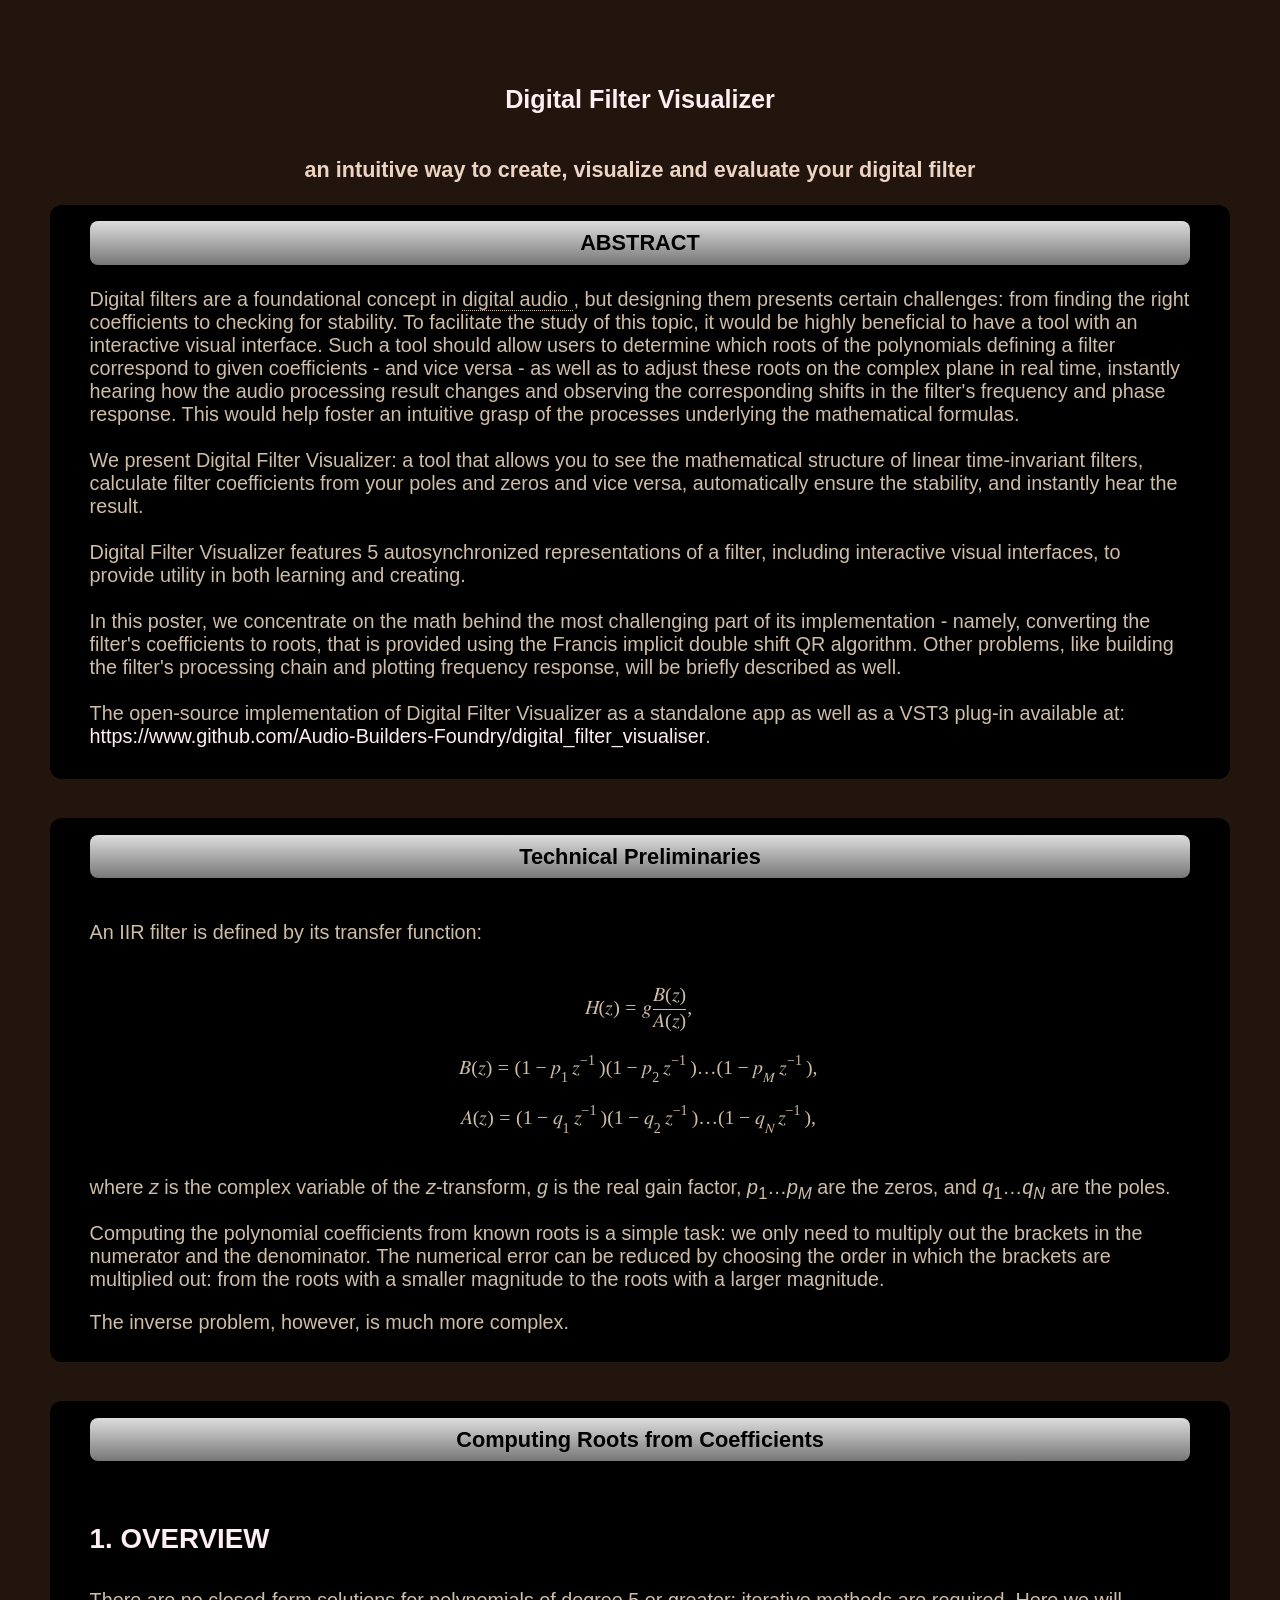
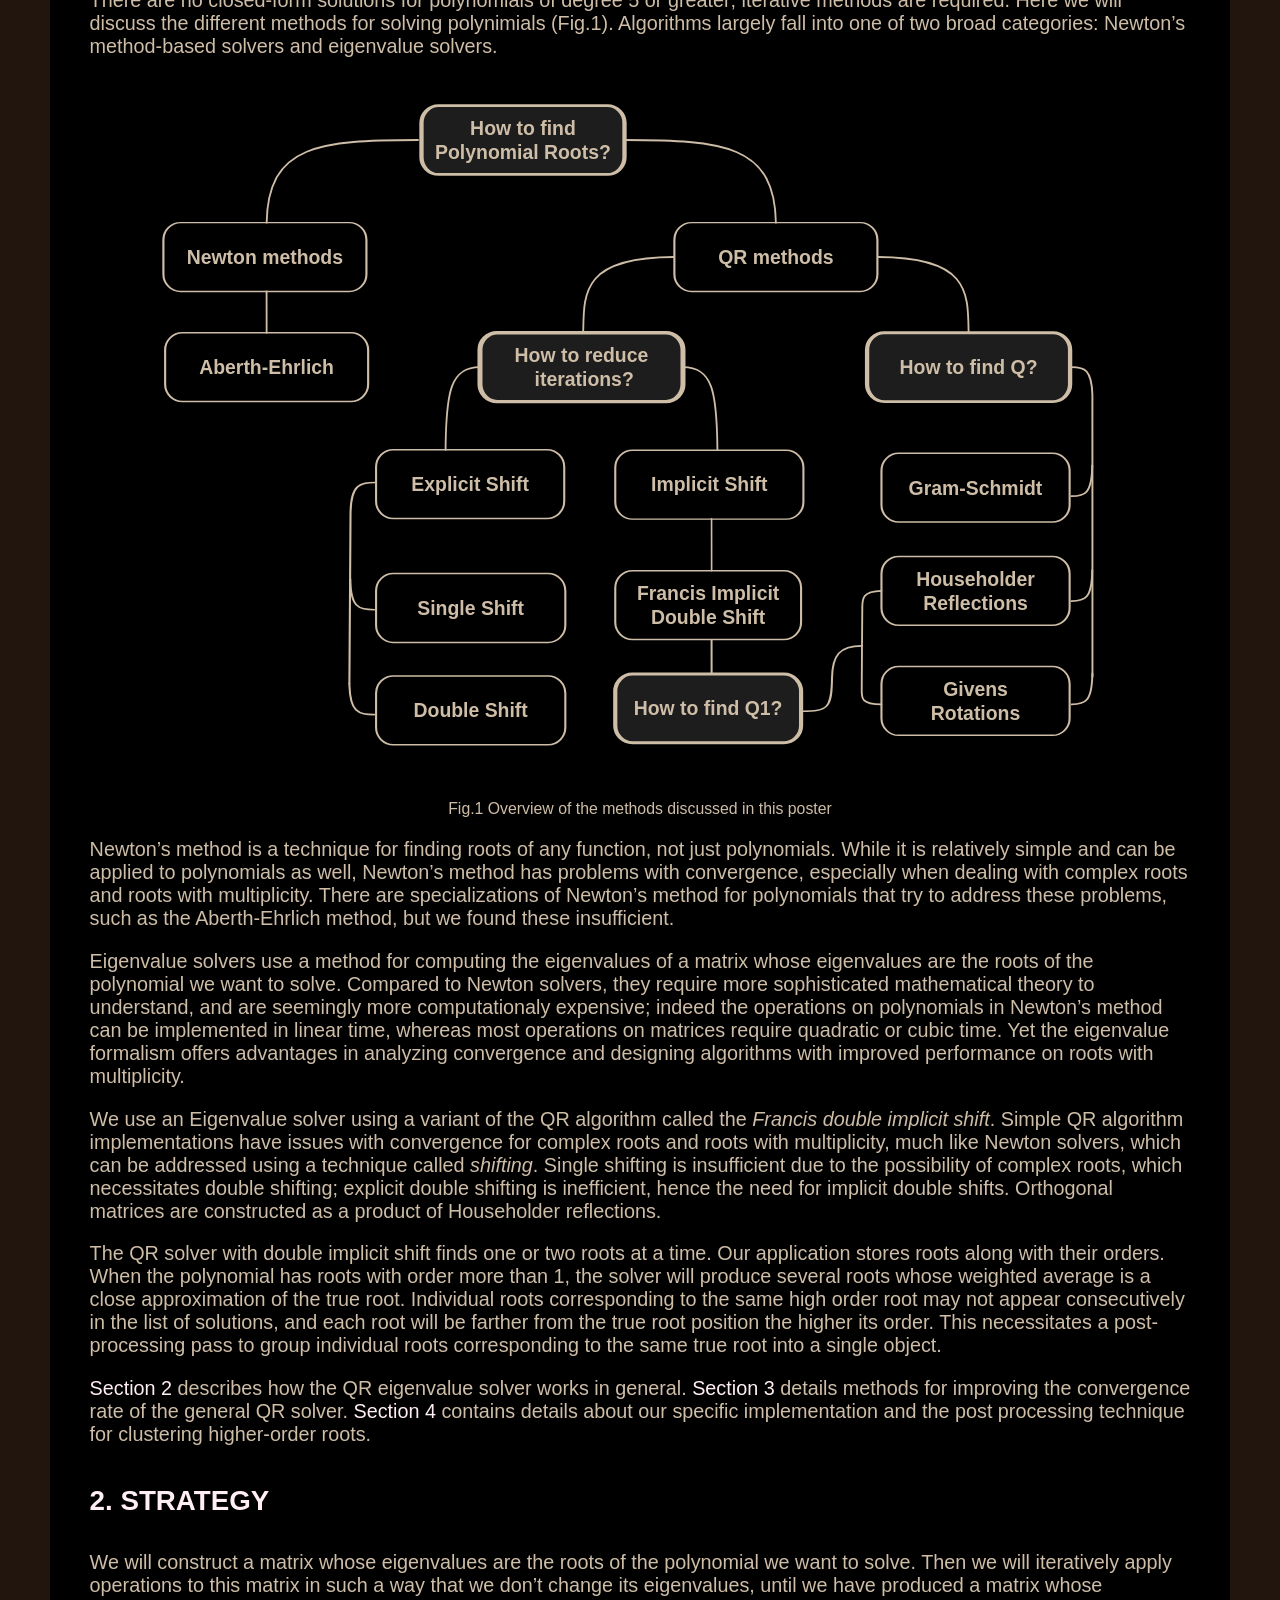
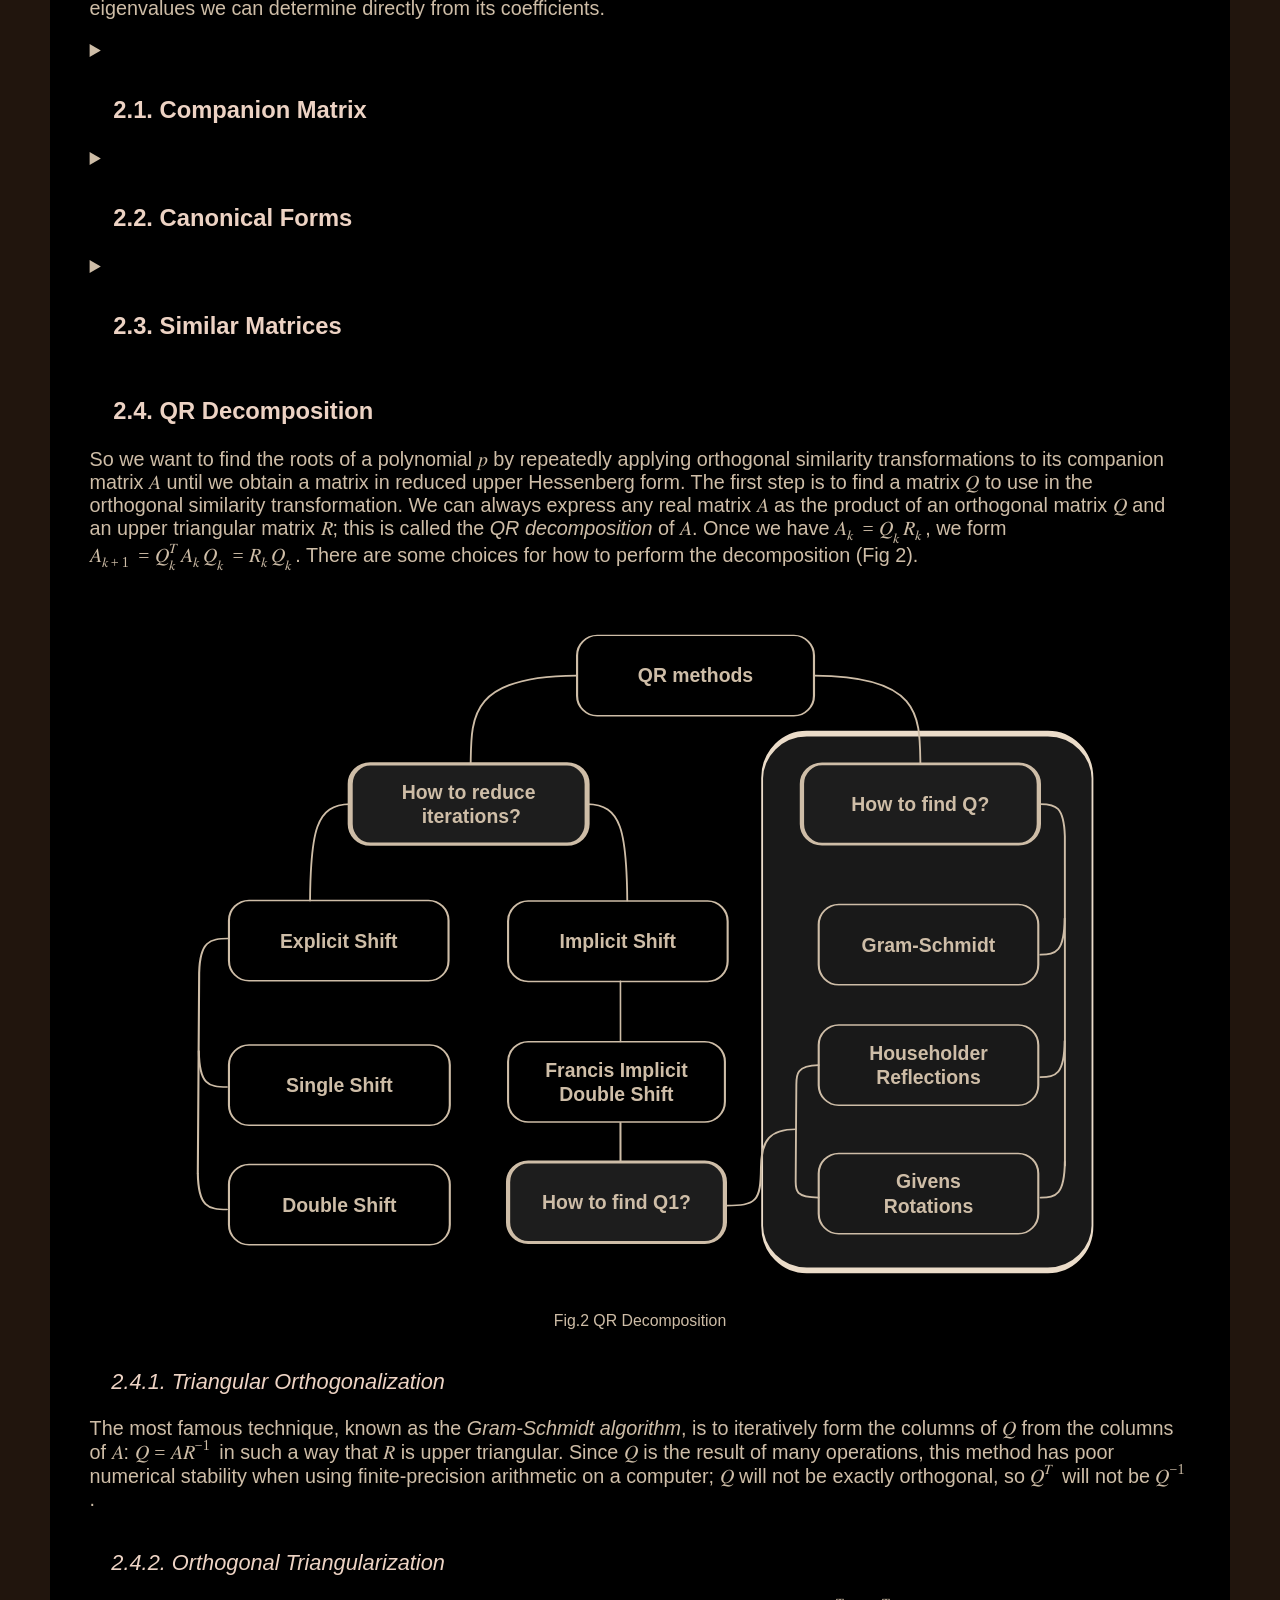
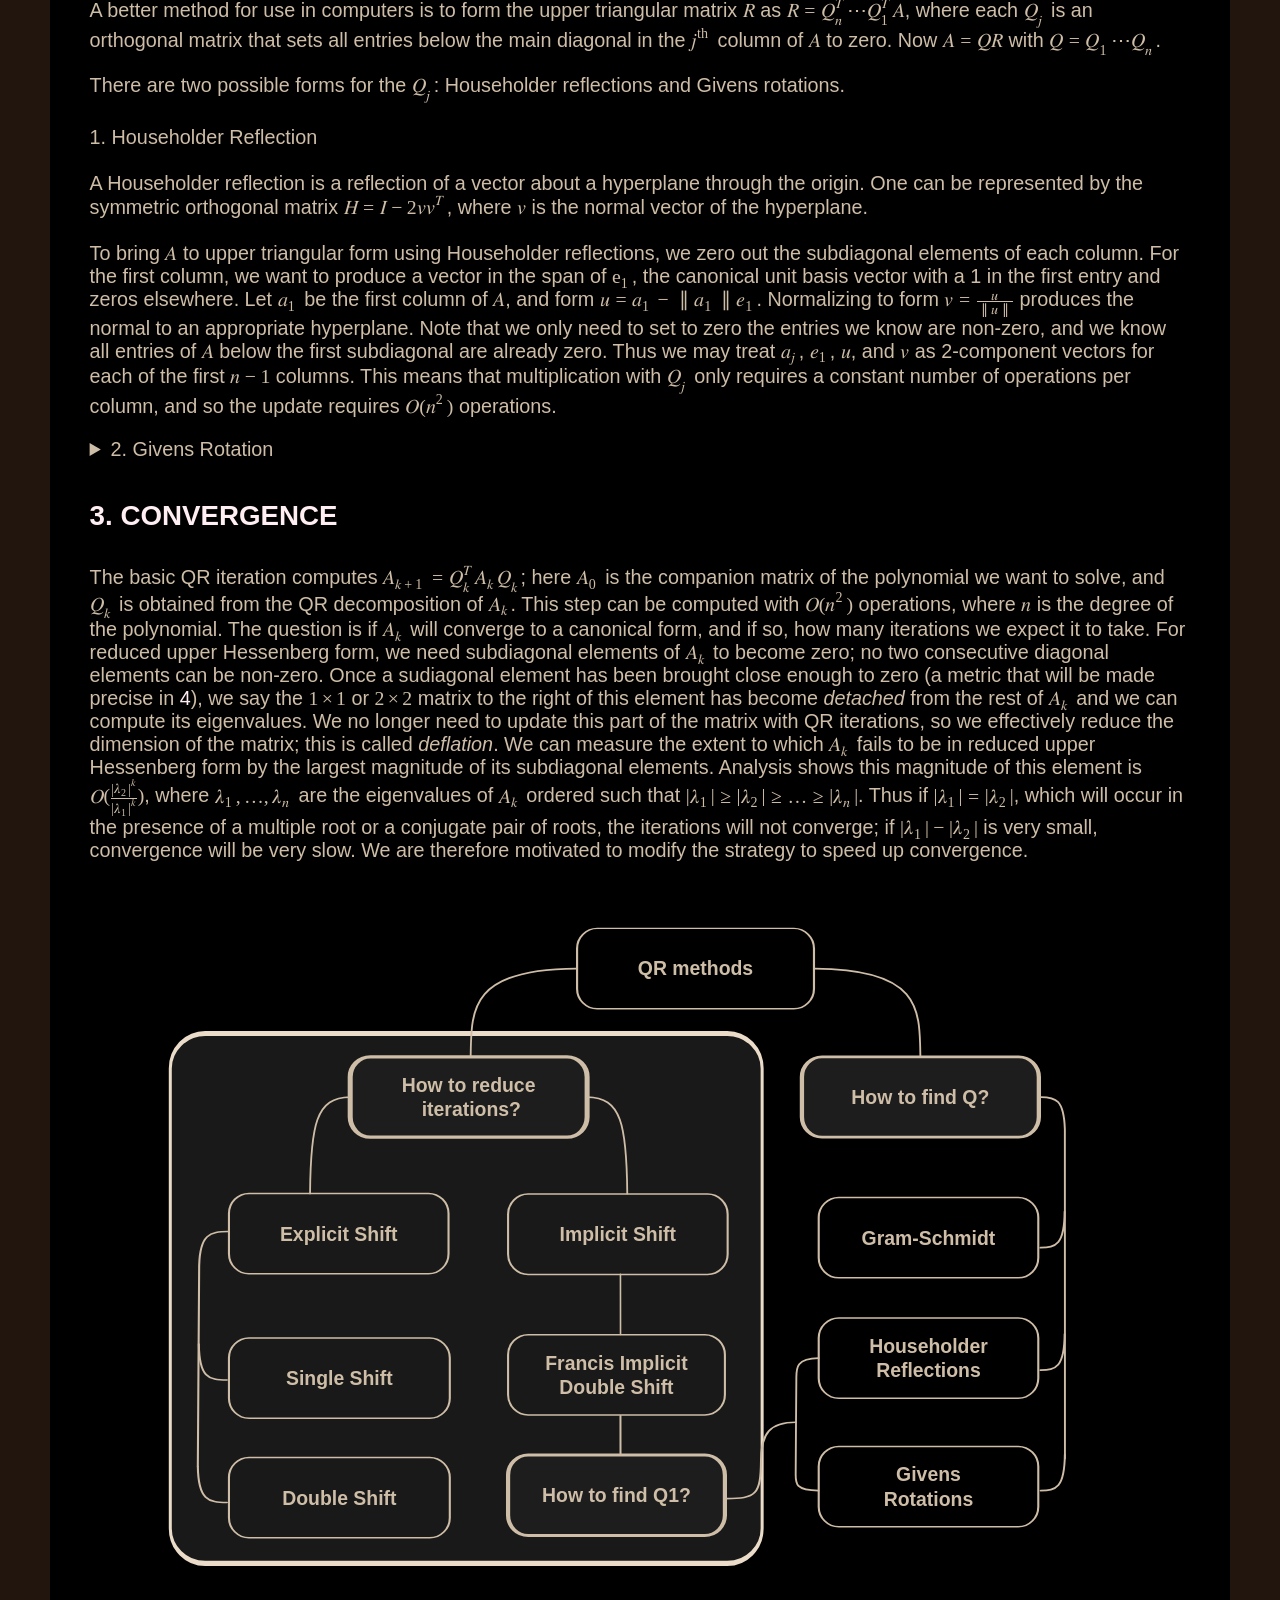
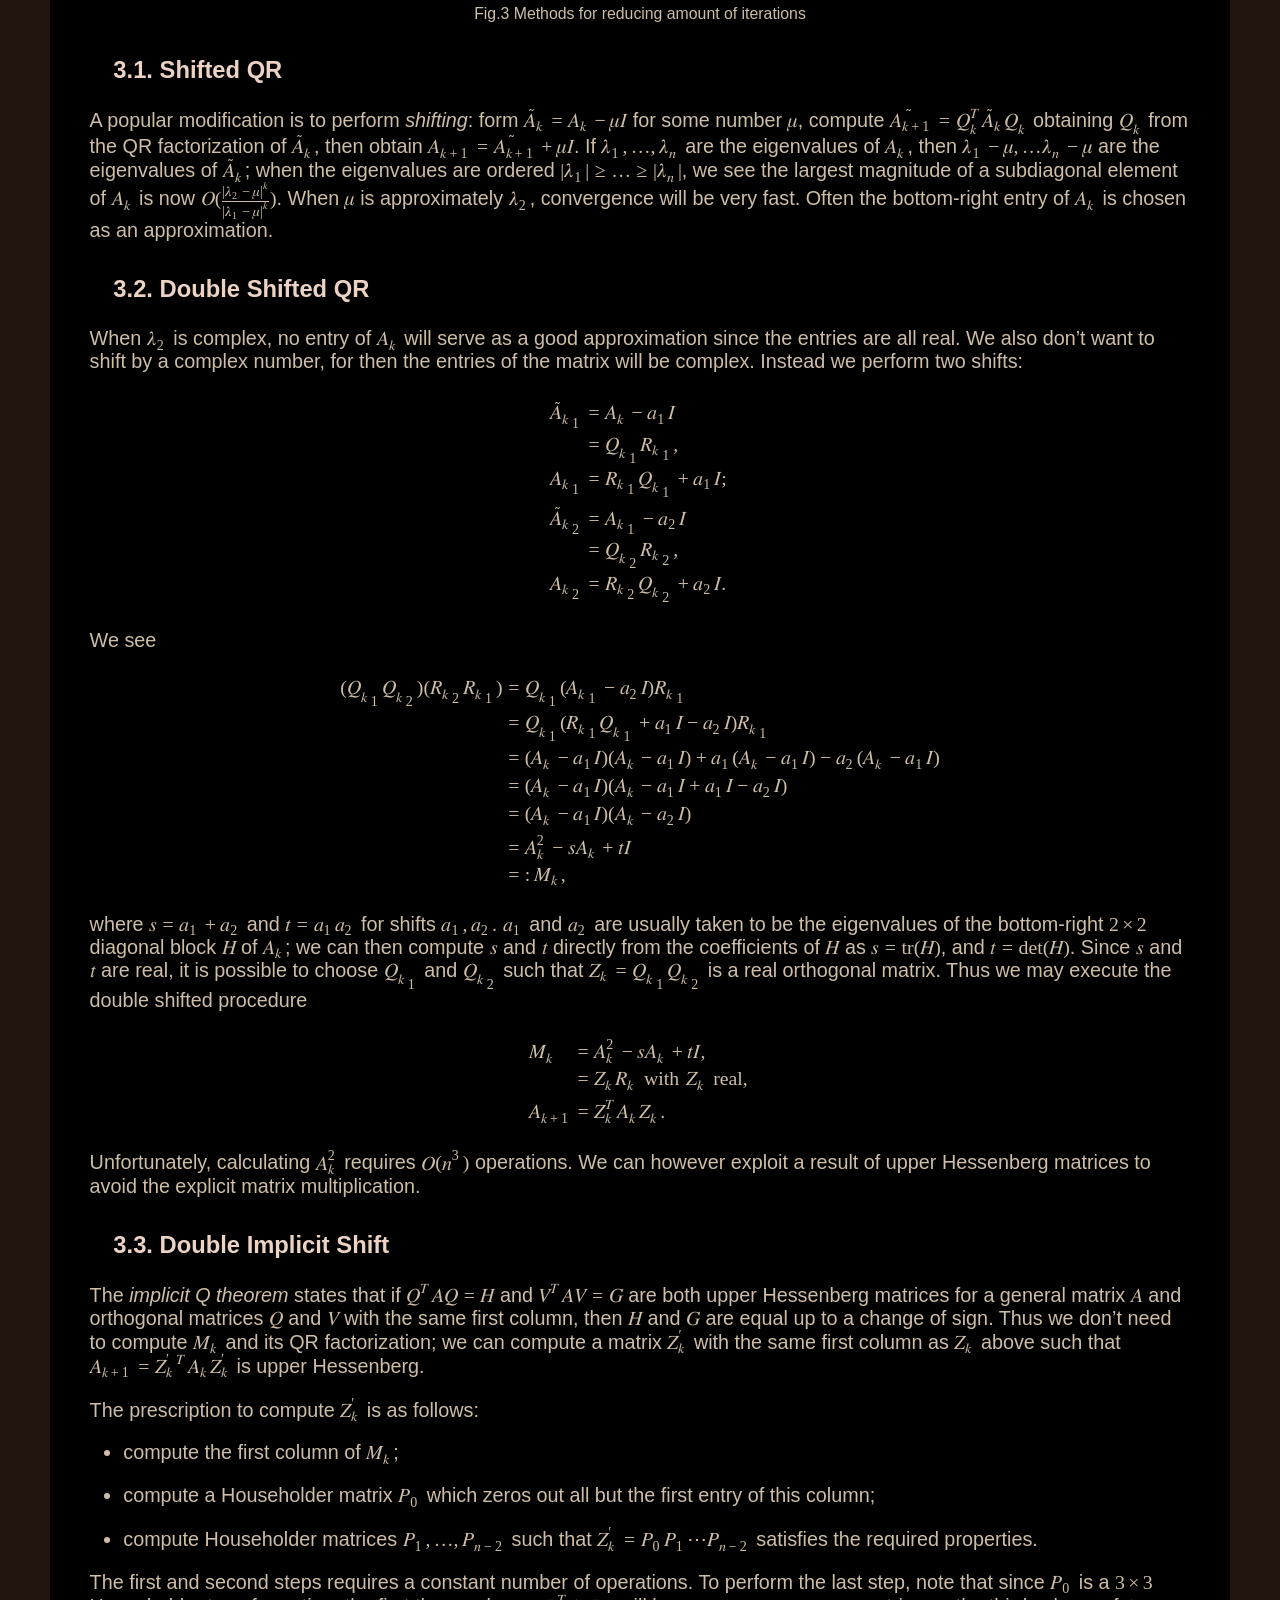
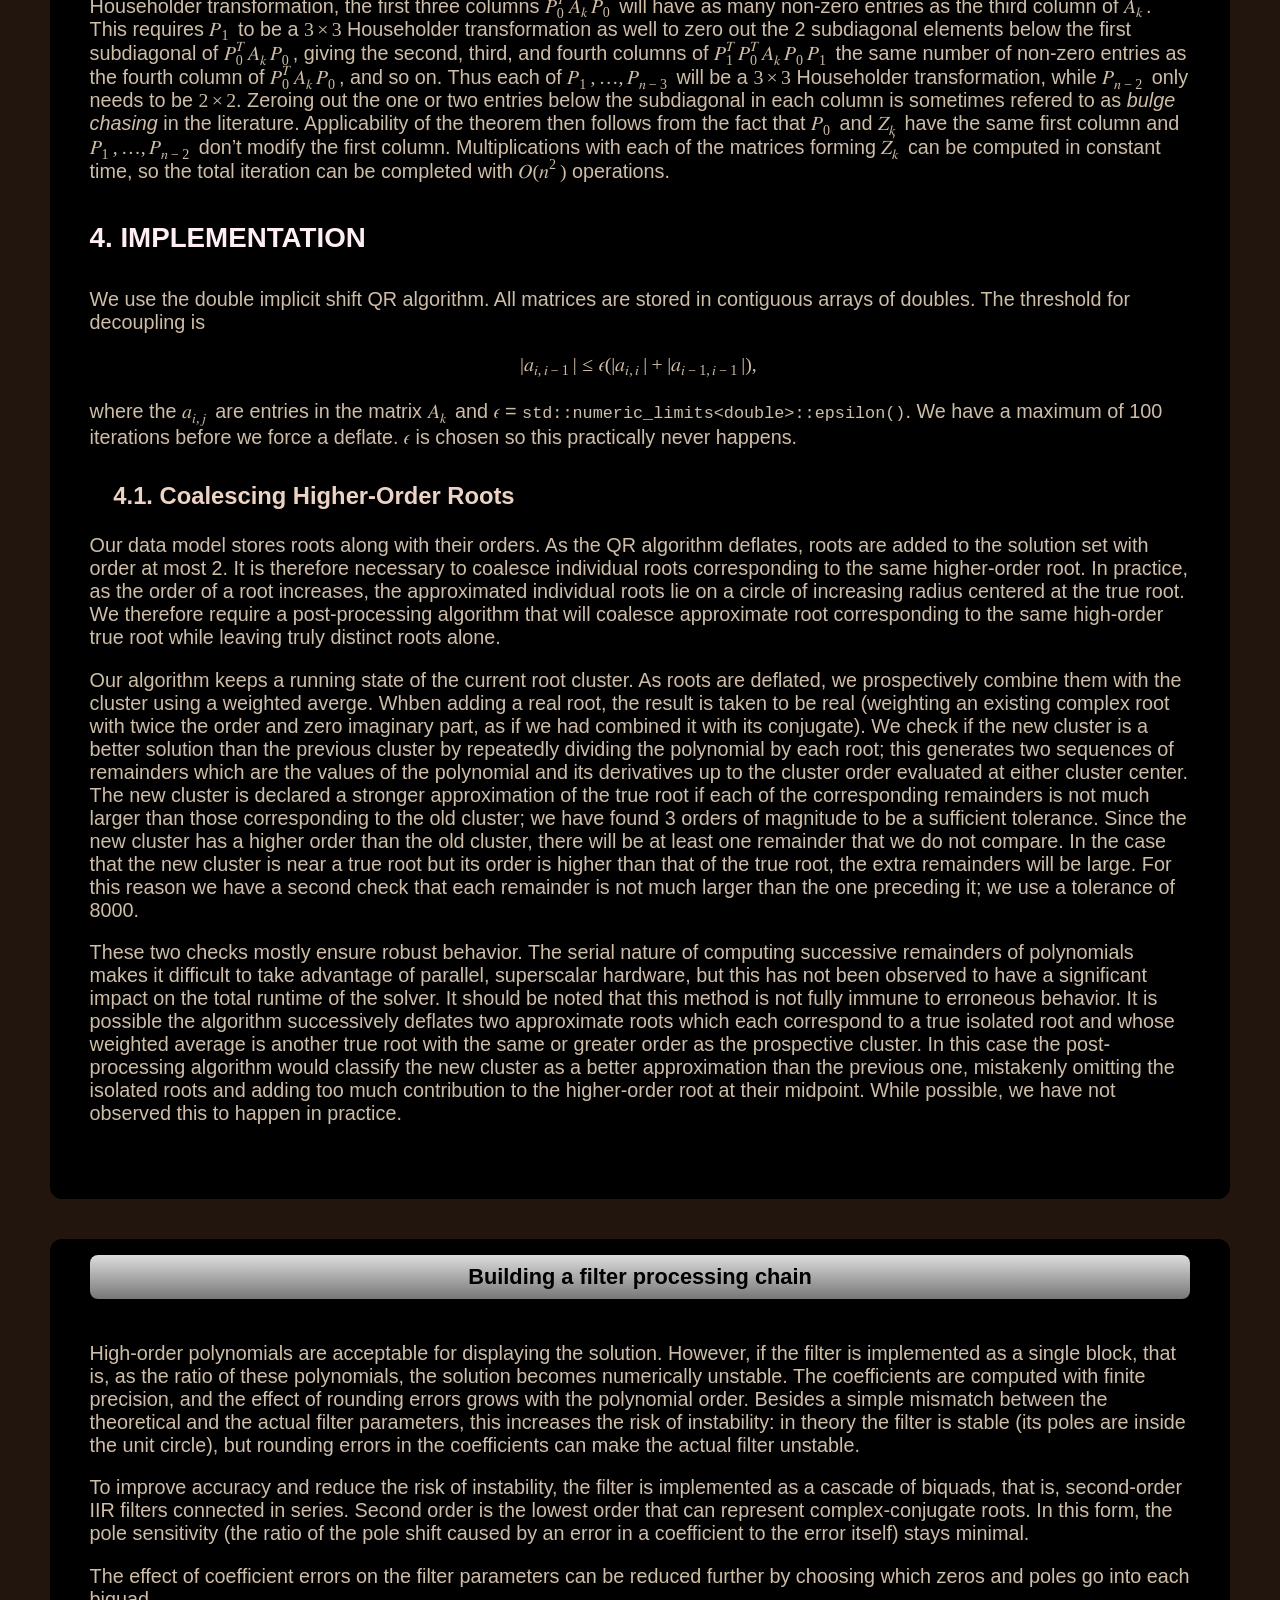
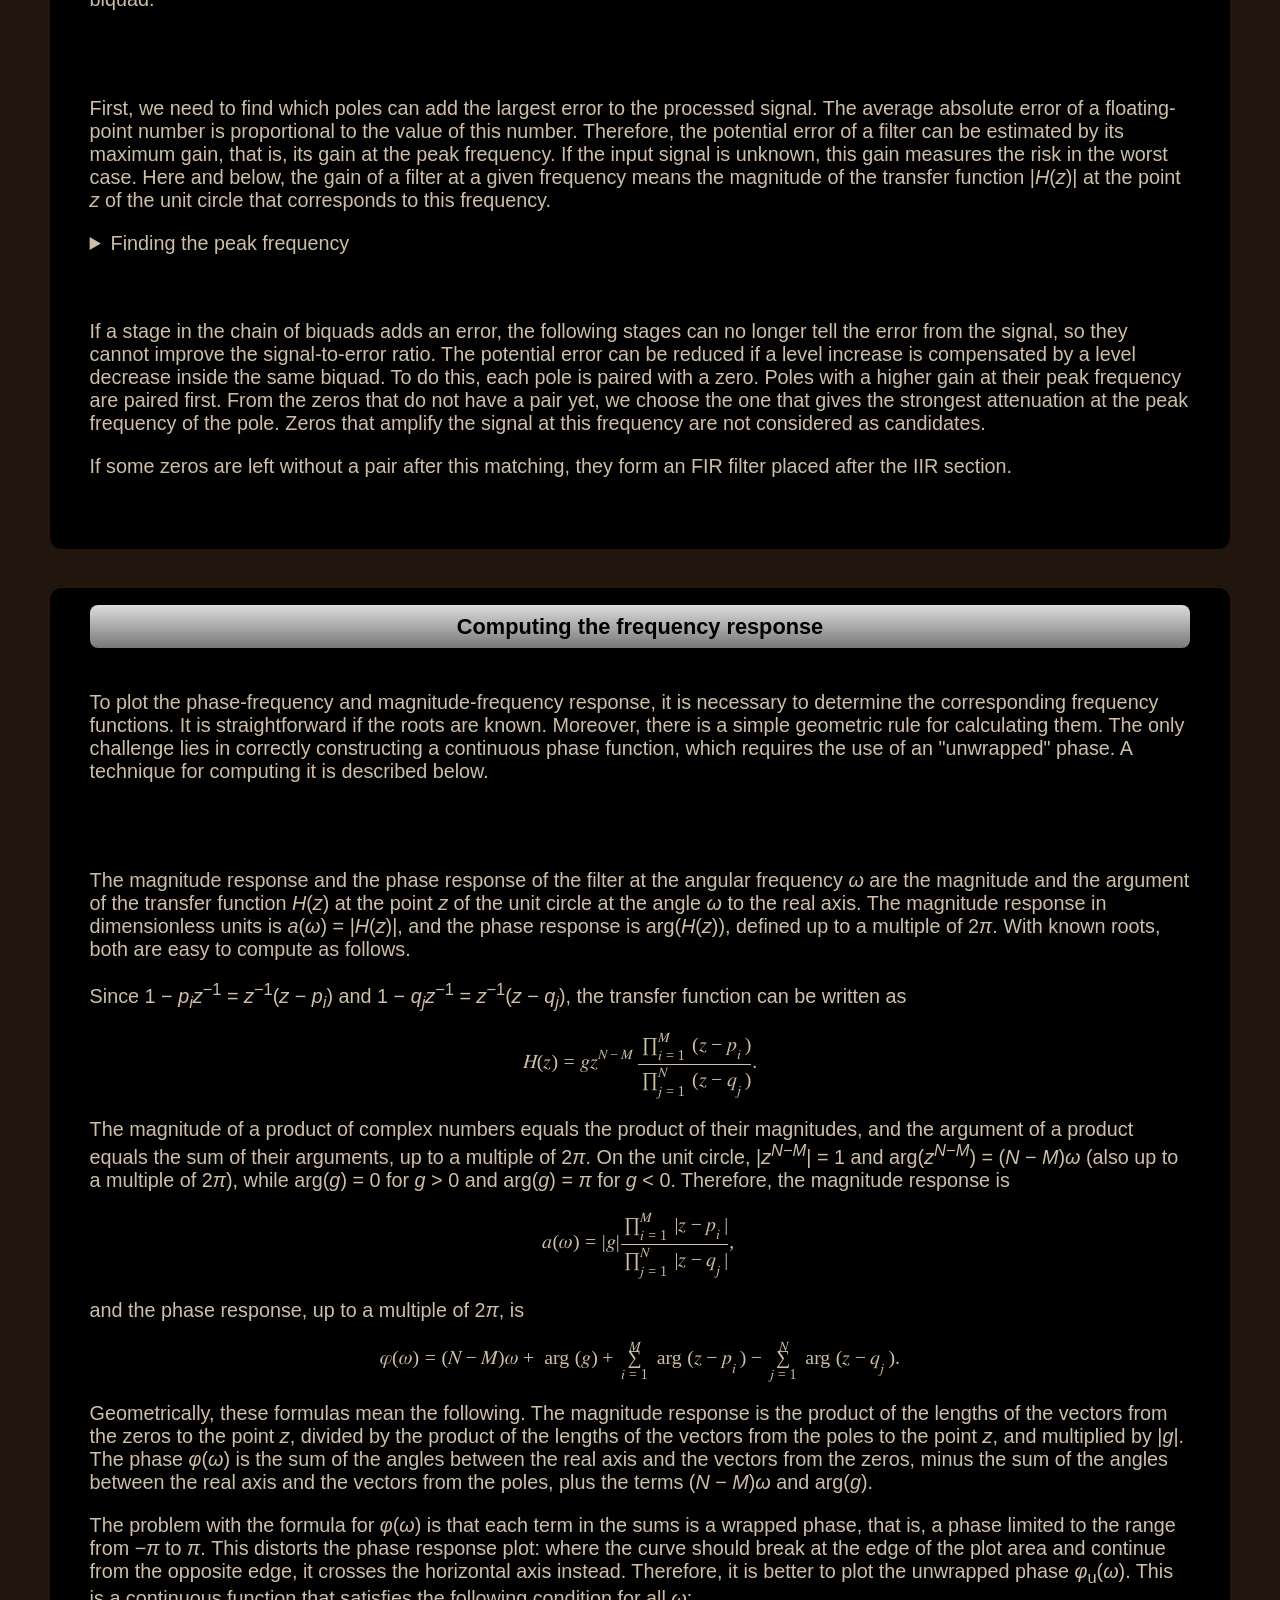
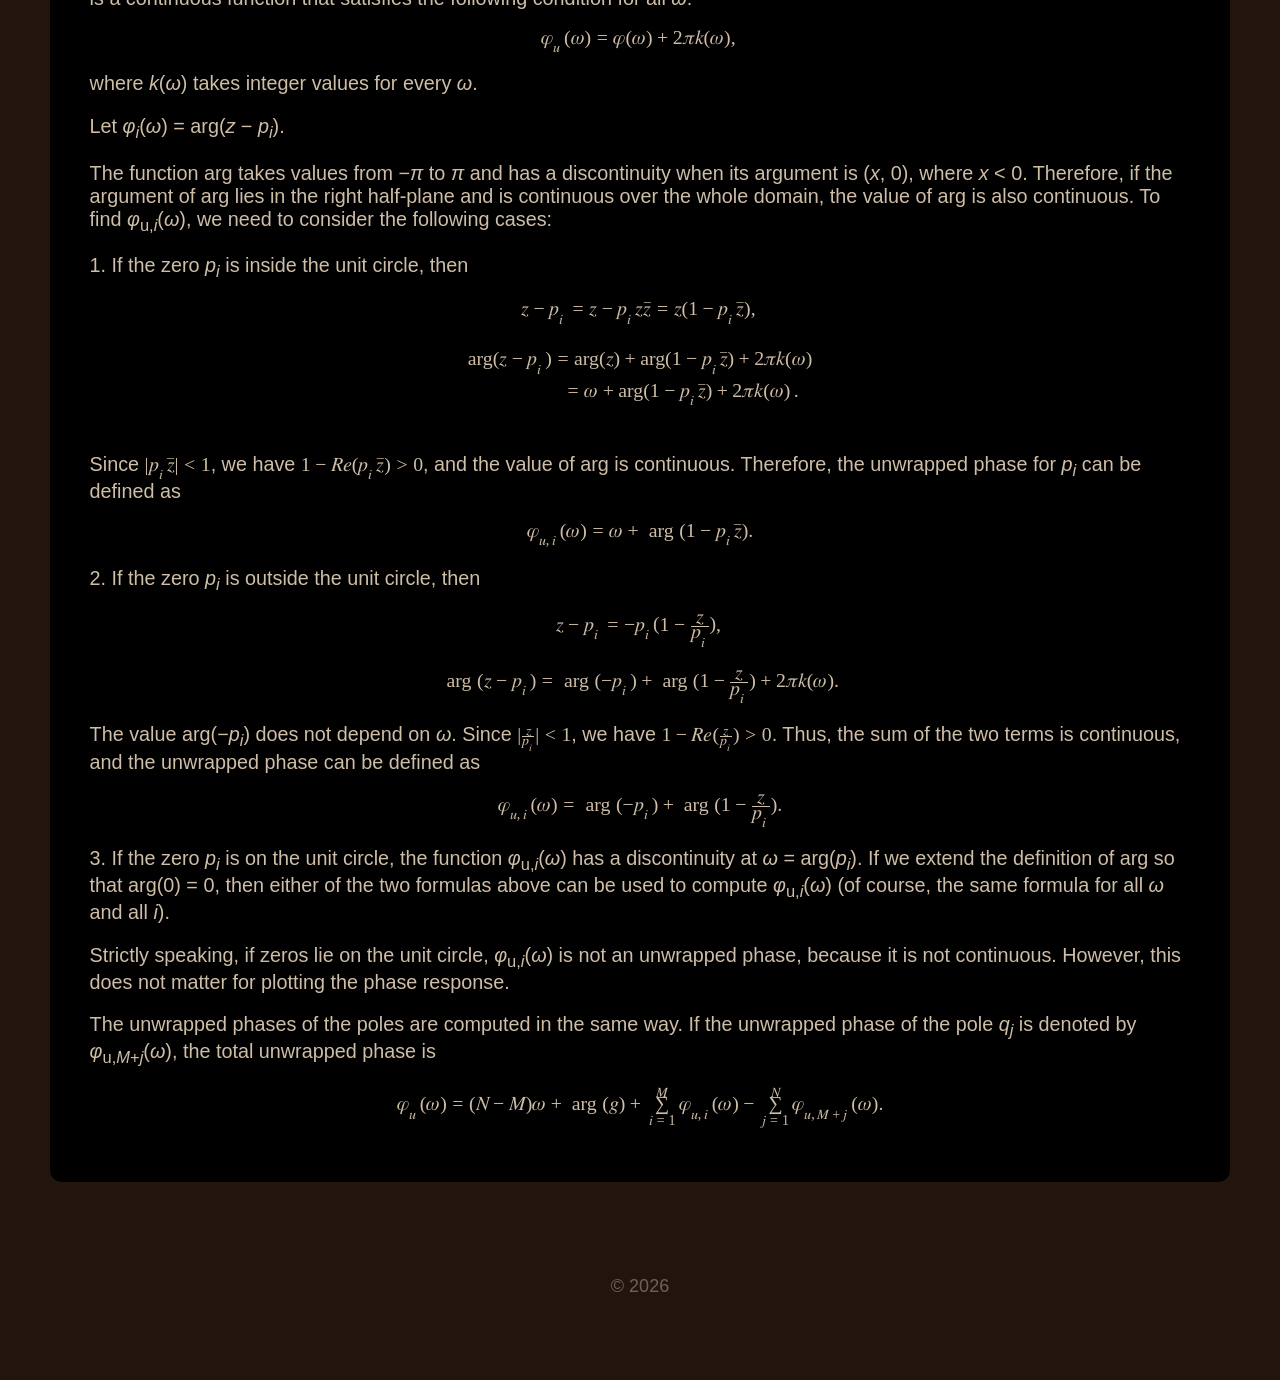
==== commit 2d1b76f4: "Update poster." ====
--- a/docs/index.html
+++ b/docs/index.html
@@ -22,25 +22,37 @@
 
             <div class="abstract">
                 <div class="mini-header"> ABSTRACT </div>  <br>
-                Digital filters are a foundational concept in <span class="tooltip" tabindex="0">digital audio<span class="tooltip-text">Is this working?</span> </span>, but designing them presents certain challenges: from finding the right coefficients to checking for stability. <br><br>
-                We present DigitalFilterVisualizer: a tool that allows you to see the mathematical structure of linear time-invariant filters, calculate filter coefficients from your poles and zeros and vice versa, automatically ensure the stability, and instantly hear the result. <br><br>
-                DigitalFilterVisualizer features 5 autosynchronized representations of a filter, including interactive visual interfaces, to provide utility in both learning and creating. <br><br>
-                A method to convert coefficients to roots is provided using the Francis implicit double shift QR algorithm. <br><br>
-
-                <details>
-                    <summary> Will this expand? </summary>
-                    <p>
-                        This is implemented as a standalone app as well as a VST3 plug-in available at <a href="https://www.github.com/Audio-Builders-Foundry/digital_filter_visualiser"> DigitalFilterVisualiser </a>
-                    </p>
-                </details>
-
-                <br><br>
+                Digital filters are a foundational concept in <span class="tooltip" tabindex="0">digital audio<span class="tooltip-text">Is this working?</span> </span>, but designing them presents certain challenges: from finding the right coefficients to checking for stability. To facilitate the study of this topic, it would be highly beneficial to have a tool with an interactive visual interface. Such a tool should allow users to determine which roots of the polynomials defining a filter correspond to given coefficients - and vice versa - as well as to adjust these roots on the complex plane in real time, instantly hearing how the audio processing result changes and observing the corresponding shifts in the filter's frequency and phase response. This would help foster an intuitive grasp of the processes underlying the mathematical formulas. <br><br>
+                We present Digital Filter Visualizer: a tool that allows you to see the mathematical structure of linear time-invariant filters, calculate filter coefficients from your poles and zeros and vice versa, automatically ensure the stability, and instantly hear the result. <br><br>
+                Digital Filter Visualizer features 5 autosynchronized representations of a filter, including interactive visual interfaces, to provide utility in both learning and creating. <br><br>
+                In this poster, we concentrate on the math behind the most challenging part of its implementation - namely, converting the filter's coefficients to roots, that is provided using the Francis implicit double shift QR algorithm. Other problems, like building the filter's processing chain and plotting frequency response, will be briefly described as well. <br><br>
+		The open-source implementation of Digital Filter Visualizer as a standalone app as well as a VST3 plug-in available at: <a href="https://www.github.com/Audio-Builders-Foundry/digital_filter_visualiser">https://www.github.com/Audio-Builders-Foundry/digital_filter_visualiser</a>. <br><br>
 
             </div>
 
+          <div class="abstract">
+
+              <div class="mini-header"> Technical Preliminaries </div>  <br>
+
+              <p class="p1">An IIR filter is defined by its transfer function:</p> <br>
+              <math display="block" xmlns="http://www.w3.org/1998/Math/MathML"><semantics><mrow><mi>H</mi><mrow><mo form="prefix" stretchy="true">(</mo><mi>z</mi><mo form="postfix" stretchy="true">)</mo></mrow><mo>=</mo><mi>g</mi><mfrac><mrow><mi>B</mi><mrow><mo form="prefix" stretchy="true">(</mo><mi>z</mi><mo form="postfix" stretchy="true">)</mo></mrow></mrow><mrow><mi>A</mi><mrow><mo form="prefix" stretchy="true">(</mo><mi>z</mi><mo form="postfix" stretchy="true">)</mo></mrow></mrow></mfrac><mo>,</mo></mrow><annotation encoding="application/x-tex">H(z) = g\frac{B(z)}{A(z)},</annotation></semantics></math> <br>
+              <math display="block" xmlns="http://www.w3.org/1998/Math/MathML"><semantics><mrow><mi>B</mi><mrow><mo form="prefix" stretchy="true">(</mo><mi>z</mi><mo form="postfix" stretchy="true">)</mo></mrow><mo>=</mo><mrow><mo form="prefix" stretchy="true">(</mo><mn>1</mn><mo>−</mo><msub><mi>p</mi><mn>1</mn></msub><msup><mi>z</mi><mrow><mi>−</mi><mn>1</mn></mrow></msup><mo form="postfix" stretchy="true">)</mo></mrow><mrow><mo form="prefix" stretchy="true">(</mo><mn>1</mn><mo>−</mo><msub><mi>p</mi><mn>2</mn></msub><msup><mi>z</mi><mrow><mi>−</mi><mn>1</mn></mrow></msup><mo form="postfix" stretchy="true">)</mo></mrow><mi>…</mi><mrow><mo form="prefix" stretchy="true">(</mo><mn>1</mn><mo>−</mo><msub><mi>p</mi><mi>M</mi></msub><msup><mi>z</mi><mrow><mi>−</mi><mn>1</mn></mrow></msup><mo form="postfix" stretchy="true">)</mo></mrow><mo>,</mo></mrow><annotation encoding="application/x-tex">B(z) = \left( 1 - p_{1}z^{- 1} \right)\left( 1 - p_{2}z^{- 1} \right)\ldots\left( 1 - p_{M}z^{- 1} \right),</annotation></semantics></math> <br>
+
+
+              <math display="block" xmlns="http://www.w3.org/1998/Math/MathML"><semantics><mrow><mi>A</mi><mrow><mo form="prefix" stretchy="true">(</mo><mi>z</mi><mo form="postfix" stretchy="true">)</mo></mrow><mo>=</mo><mrow><mo form="prefix" stretchy="true">(</mo><mn>1</mn><mo>−</mo><msub><mi>q</mi><mn>1</mn></msub><msup><mi>z</mi><mrow><mi>−</mi><mn>1</mn></mrow></msup><mo form="postfix" stretchy="true">)</mo></mrow><mrow><mo form="prefix" stretchy="true">(</mo><mn>1</mn><mo>−</mo><msub><mi>q</mi><mn>2</mn></msub><msup><mi>z</mi><mrow><mi>−</mi><mn>1</mn></mrow></msup><mo form="postfix" stretchy="true">)</mo></mrow><mi>…</mi><mrow><mo form="prefix" stretchy="true">(</mo><mn>1</mn><mo>−</mo><msub><mi>q</mi><mi>N</mi></msub><msup><mi>z</mi><mrow><mi>−</mi><mn>1</mn></mrow></msup><mo form="postfix" stretchy="true">)</mo></mrow><mo>,</mo></mrow><annotation encoding="application/x-tex">A(z) = \left( 1 - q_{1}z^{- 1} \right)\left( 1 - q_{2}z^{- 1} \right)\ldots\left( 1 - q_{N}z^{- 1} \right),</annotation></semantics></math> <br>
+
+
+
+
+              <p class="p1">where <i>z</i> is the complex variable of the <i>z</i>-transform, <i>g</i> is the real gain factor, <i>p</i><sub>1</sub>…<i>p</i><i><sub>M</sub></i> are the zeros, and <i>q</i><sub>1</sub>…<i>q</i><i><sub>N</sub></i> are the poles.</p>
+              <p class="p1">Computing the polynomial coefficients from known roots is a simple task: we only need to multiply out the brackets in the numerator and the denominator. The numerical error can be reduced by choosing the order in which the brackets are multiplied out: from the roots with a smaller magnitude to the roots with a larger magnitude.</p>
+              <p class="p1">The inverse problem, however, is much more complex.</p>
+
+           </div>
+
            <div class="abstract">
 
-              <div class="mini-header"> Coefficients to Roots </div> <br>
+              <div class="mini-header"> Computing Roots from Coefficients </div> <br>
 
 
               <h1 id="shifted-qr">1. OVERVIEW</h1>
@@ -720,39 +732,17 @@
 
           <div class="abstract">
 
-              <div class="mini-header"> Coefficients from Roots </div>  <br>
-
-              <p class="p1">Computing polynomial coefficients from known roots</p>
-              <p class="p1">The transfer function is</p> <br>
-              <math display="block" xmlns="http://www.w3.org/1998/Math/MathML"><semantics><mrow><mi>H</mi><mrow><mo form="prefix" stretchy="true">(</mo><mi>z</mi><mo form="postfix" stretchy="true">)</mo></mrow><mo>=</mo><mi>g</mi><mfrac><mrow><mi>B</mi><mrow><mo form="prefix" stretchy="true">(</mo><mi>z</mi><mo form="postfix" stretchy="true">)</mo></mrow></mrow><mrow><mi>A</mi><mrow><mo form="prefix" stretchy="true">(</mo><mi>z</mi><mo form="postfix" stretchy="true">)</mo></mrow></mrow></mfrac><mo>,</mo></mrow><annotation encoding="application/x-tex">H(z) = g\frac{B(z)}{A(z)},</annotation></semantics></math> <br>
-              <math display="block" xmlns="http://www.w3.org/1998/Math/MathML"><semantics><mrow><mi>B</mi><mrow><mo form="prefix" stretchy="true">(</mo><mi>z</mi><mo form="postfix" stretchy="true">)</mo></mrow><mo>=</mo><mrow><mo form="prefix" stretchy="true">(</mo><mn>1</mn><mo>−</mo><msub><mi>p</mi><mn>1</mn></msub><msup><mi>z</mi><mrow><mi>−</mi><mn>1</mn></mrow></msup><mo form="postfix" stretchy="true">)</mo></mrow><mrow><mo form="prefix" stretchy="true">(</mo><mn>1</mn><mo>−</mo><msub><mi>p</mi><mn>2</mn></msub><msup><mi>z</mi><mrow><mi>−</mi><mn>1</mn></mrow></msup><mo form="postfix" stretchy="true">)</mo></mrow><mi>…</mi><mrow><mo form="prefix" stretchy="true">(</mo><mn>1</mn><mo>−</mo><msub><mi>p</mi><mi>M</mi></msub><msup><mi>z</mi><mrow><mi>−</mi><mn>1</mn></mrow></msup><mo form="postfix" stretchy="true">)</mo></mrow><mo>,</mo></mrow><annotation encoding="application/x-tex">B(z) = \left( 1 - p_{1}z^{- 1} \right)\left( 1 - p_{2}z^{- 1} \right)\ldots\left( 1 - p_{M}z^{- 1} \right),</annotation></semantics></math> <br>
-
-
-              <math display="block" xmlns="http://www.w3.org/1998/Math/MathML"><semantics><mrow><mi>A</mi><mrow><mo form="prefix" stretchy="true">(</mo><mi>z</mi><mo form="postfix" stretchy="true">)</mo></mrow><mo>=</mo><mrow><mo form="prefix" stretchy="true">(</mo><mn>1</mn><mo>−</mo><msub><mi>q</mi><mn>1</mn></msub><msup><mi>z</mi><mrow><mi>−</mi><mn>1</mn></mrow></msup><mo form="postfix" stretchy="true">)</mo></mrow><mrow><mo form="prefix" stretchy="true">(</mo><mn>1</mn><mo>−</mo><msub><mi>q</mi><mn>2</mn></msub><msup><mi>z</mi><mrow><mi>−</mi><mn>1</mn></mrow></msup><mo form="postfix" stretchy="true">)</mo></mrow><mi>…</mi><mrow><mo form="prefix" stretchy="true">(</mo><mn>1</mn><mo>−</mo><msub><mi>q</mi><mi>N</mi></msub><msup><mi>z</mi><mrow><mi>−</mi><mn>1</mn></mrow></msup><mo form="postfix" stretchy="true">)</mo></mrow><mo>,</mo></mrow><annotation encoding="application/x-tex">A(z) = \left( 1 - q_{1}z^{- 1} \right)\left( 1 - q_{2}z^{- 1} \right)\ldots\left( 1 - q_{N}z^{- 1} \right),</annotation></semantics></math> <br>
-
-
-
-
-              <p class="p1">where <i>z</i> is the complex variable of the <i>z</i>-transform, <i>g</i> is a real gain factor, <i>p</i><sub>1</sub>…<i>p</i><i><sub>M</sub></i> are the zeros, and <i>q</i><sub>1</sub>…<i>q</i><i><sub>N</sub></i> are the poles.</p>
-              <p class="p1">Computing the polynomial coefficients from known roots is a simple task: we only need to multiply out the brackets in the numerator and the denominator.</p>
-              <p class="p1">The numerical error can be reduced by choosing the order in which the brackets are multiplied out: from the roots with a smaller magnitude to the roots with a larger magnitude.</p>
-
-
-              <p class="p1">Building a filter with given roots</p>
-
-
+              <div class="mini-header"> Building a filter processing chain </div>  <br>
 
               <p class="p1">High-order polynomials are acceptable for displaying the solution. However, if the filter is implemented as a single block, that is, as the ratio of these polynomials, the solution becomes numerically unstable. The coefficients are computed with finite precision, and the effect of rounding errors grows with the polynomial order. Besides a simple mismatch between the theoretical and the actual filter parameters, this increases the risk of instability: in theory the filter is stable (its poles are inside the unit circle), but rounding errors in the coefficients can make the actual filter unstable.</p>
               <p class="p1">To improve accuracy and reduce the risk of instability, the filter is implemented as a cascade of biquads, that is, second-order IIR filters connected in series. Second order is the lowest order that can represent complex-conjugate roots. In this form, the pole sensitivity (the ratio of the pole shift caused by an error in a coefficient to the error itself) stays minimal.</p>
-              <p class="p1">The effect of coefficient errors on the filter parameters can be reduced further by choosing which zeros and poles go into each biquad.</p>
+              <p class="p1">The effect of coefficient errors on the filter parameters can be reduced further by choosing which zeros and poles go into each biquad.</p> <br><br>
               <p class="p1">First, we need to find which poles can add the largest error to the processed signal. The average absolute error of a floating-point number is proportional to the value of this number. Therefore, the potential error of a filter can be estimated by its maximum gain, that is, its gain at the peak frequency. If the input signal is unknown, this gain measures the risk in the worst case. Here and below, the gain of a filter at a given frequency means the magnitude of the transfer function |<i>H</i>(<i>z</i>)| at the point <i>z</i> of the unit circle that corresponds to this frequency.</p>
 
 
 
               <details>
                     <summary> Finding the peak frequency </summary>
-
-                    <p class="p1"><i>Finding the peak frequency</i></p>
 
                     <p class="p1">If <i>g</i> = 1 and the filter has only poles, the maximum gain is reached at the frequency where the denominator of the transfer function is minimal:</p>
 
@@ -829,15 +819,13 @@
 
                     <p class="p1">Otherwise, the maximum gain of the filter is reached at <i>ω</i> = 0 if <i>c</i> &gt; 1, and at <i>ω</i> = <i>π</i> if <i>c</i> &lt; −1.</p>
                     <p class="p1">The case where the filter has two distinct real poles is not considered here.</p>
-                    <p class="p1"><i>[End of expandable section]</i></p>
 
 
                 </details>
 
-
+	      <br><br>
 
               <p class="p1">If a stage in the chain of biquads adds an error, the following stages can no longer tell the error from the signal, so they cannot improve the signal-to-error ratio. The potential error can be reduced if a level increase is compensated by a level decrease inside the same biquad. To do this, each pole is paired with a zero. Poles with a higher gain at their peak frequency are paired first. From the zeros that do not have a pair yet, we choose the one that gives the strongest attenuation at the peak frequency of the pole. Zeros that amplify the signal at this frequency are not considered as candidates.</p>
-              <p class="p1"><i>[The rule for choosing zeros may be revised]</i></p>
               <p class="p1">If some zeros are left without a pair after this matching, they form an FIR filter placed after the IIR section.</p>
               <p class="p2"><br></p>
 
@@ -848,6 +836,7 @@
 
               <div class="mini-header"> Computing the frequency response </div>  <br>
 
+              <p class="p1">To plot the phase-frequency and magnitude-frequency response, it is necessary to determine the corresponding frequency functions. It is straightforward if the roots are known. Moreover, there is a simple geometric rule for calculating them. The only challenge lies in correctly constructing a continuous phase function, which requires the use of an "unwrapped" phase. A technique for computing it is described below. </p><br><br>
 
               <p class="p1">The magnitude response and the phase response of the filter at the angular frequency <i>ω</i> are the magnitude and the argument of the transfer function <i>H</i>(<i>z</i>) at the point <i>z</i> of the unit circle at the angle <i>ω</i> to the real axis. The magnitude response in dimensionless units is <i>a</i>(<i>ω</i>) = |<i>H</i>(<i>z</i>)|, and the phase response is arg(<i>H</i>(<i>z</i>)), defined up to a multiple of 2<i>π</i>. With known roots, both are easy to compute as follows.</p>
               <p class="p1">Since 1 − <i>p</i><i><sub>i</sub></i><i>z</i><sup>−1</sup> = <i>z</i><sup>−1</sup>(<i>z</i> − <i>p</i><i><sub>i</sub></i>) and 1 − <i>q</i><i><sub>j</sub></i><i>z</i><sup>−1</sup> = <i>z</i><sup>−1</sup>(<i>z</i> − <i>q</i><i><sub>j</sub></i>), the transfer function can be written as</p>
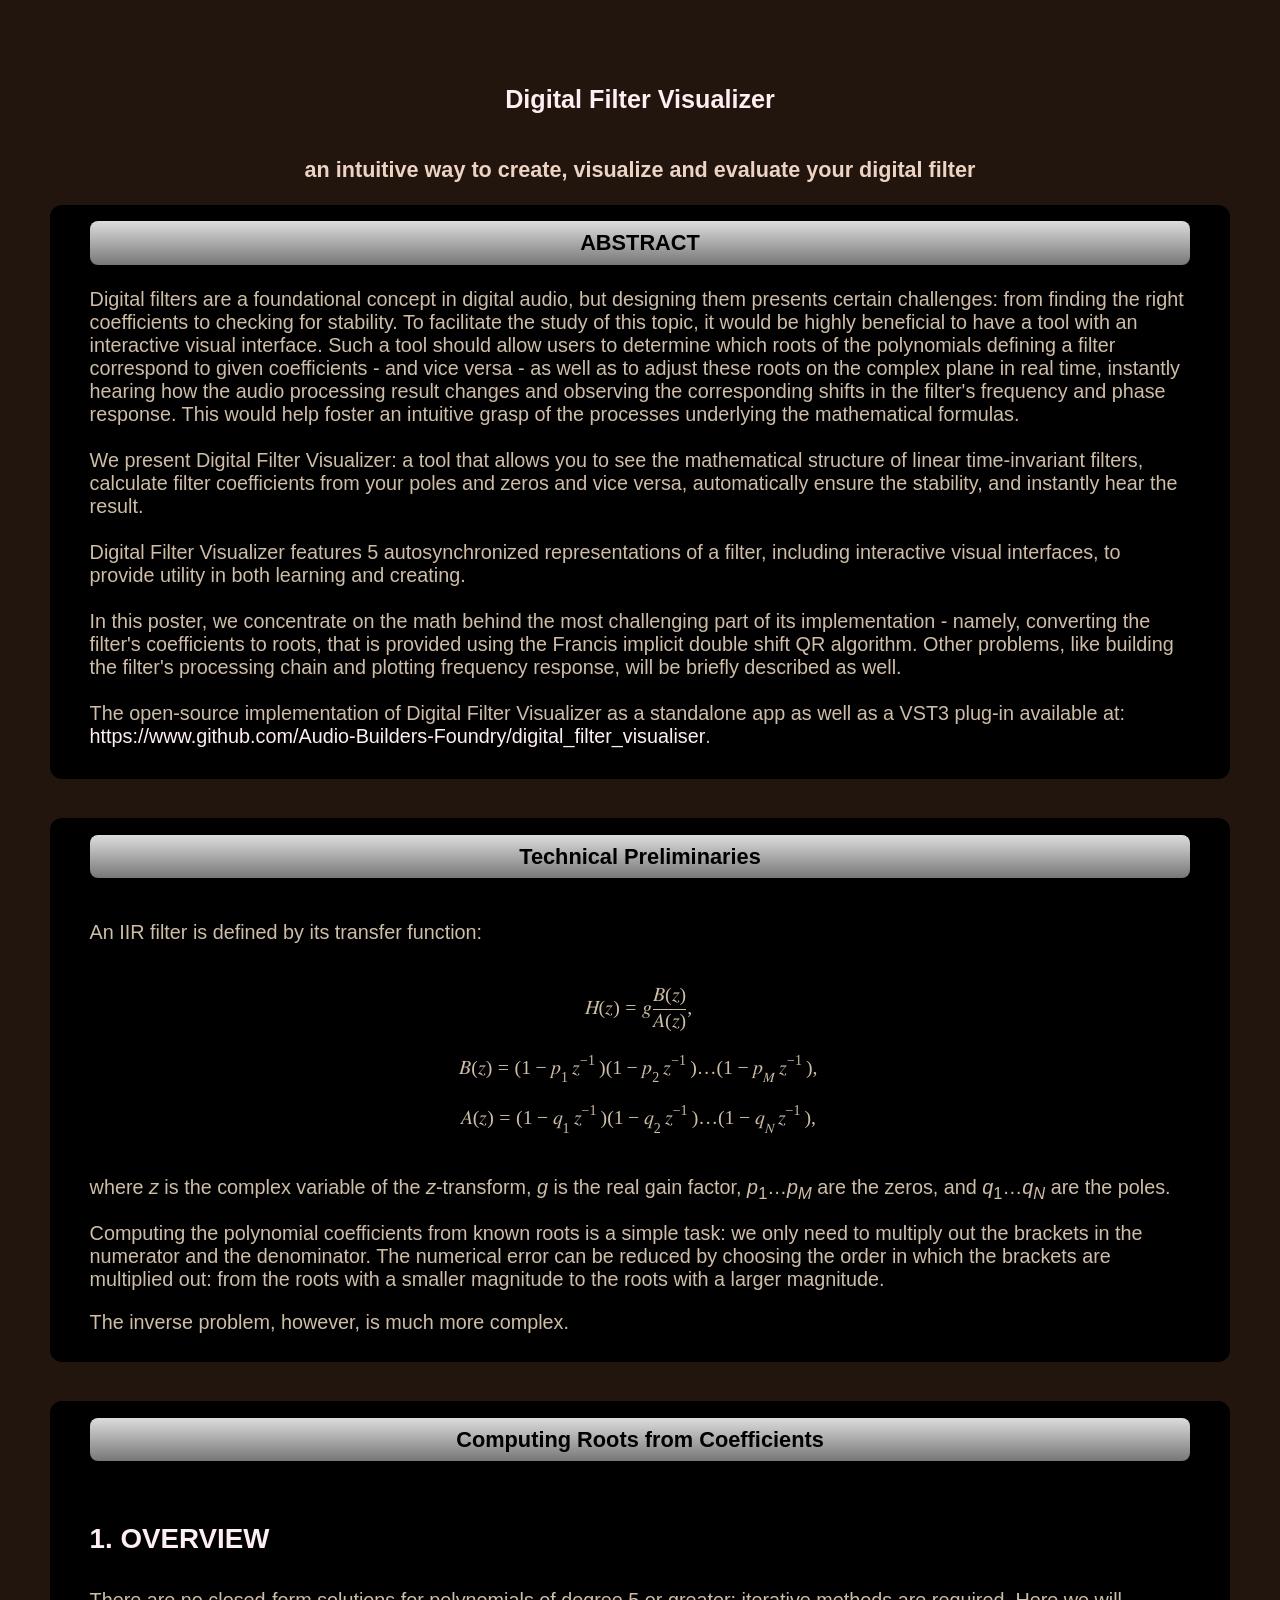
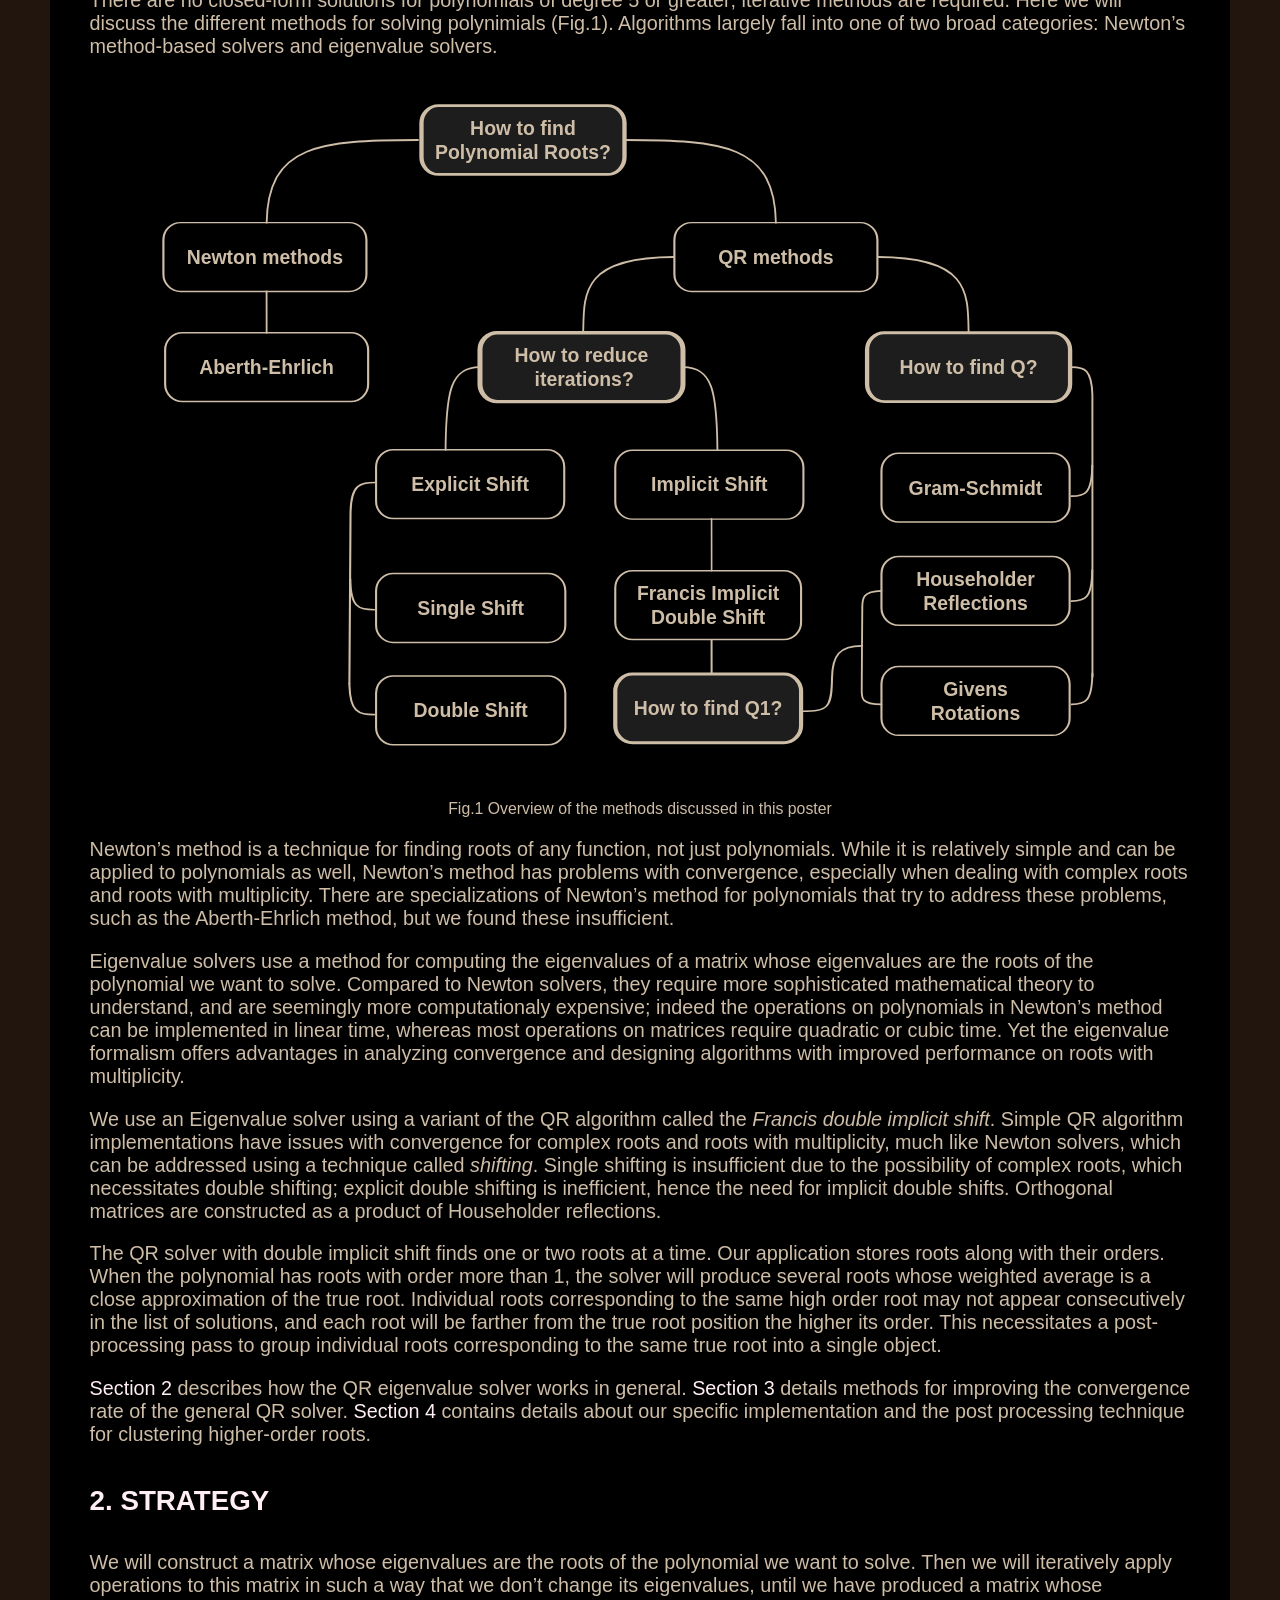
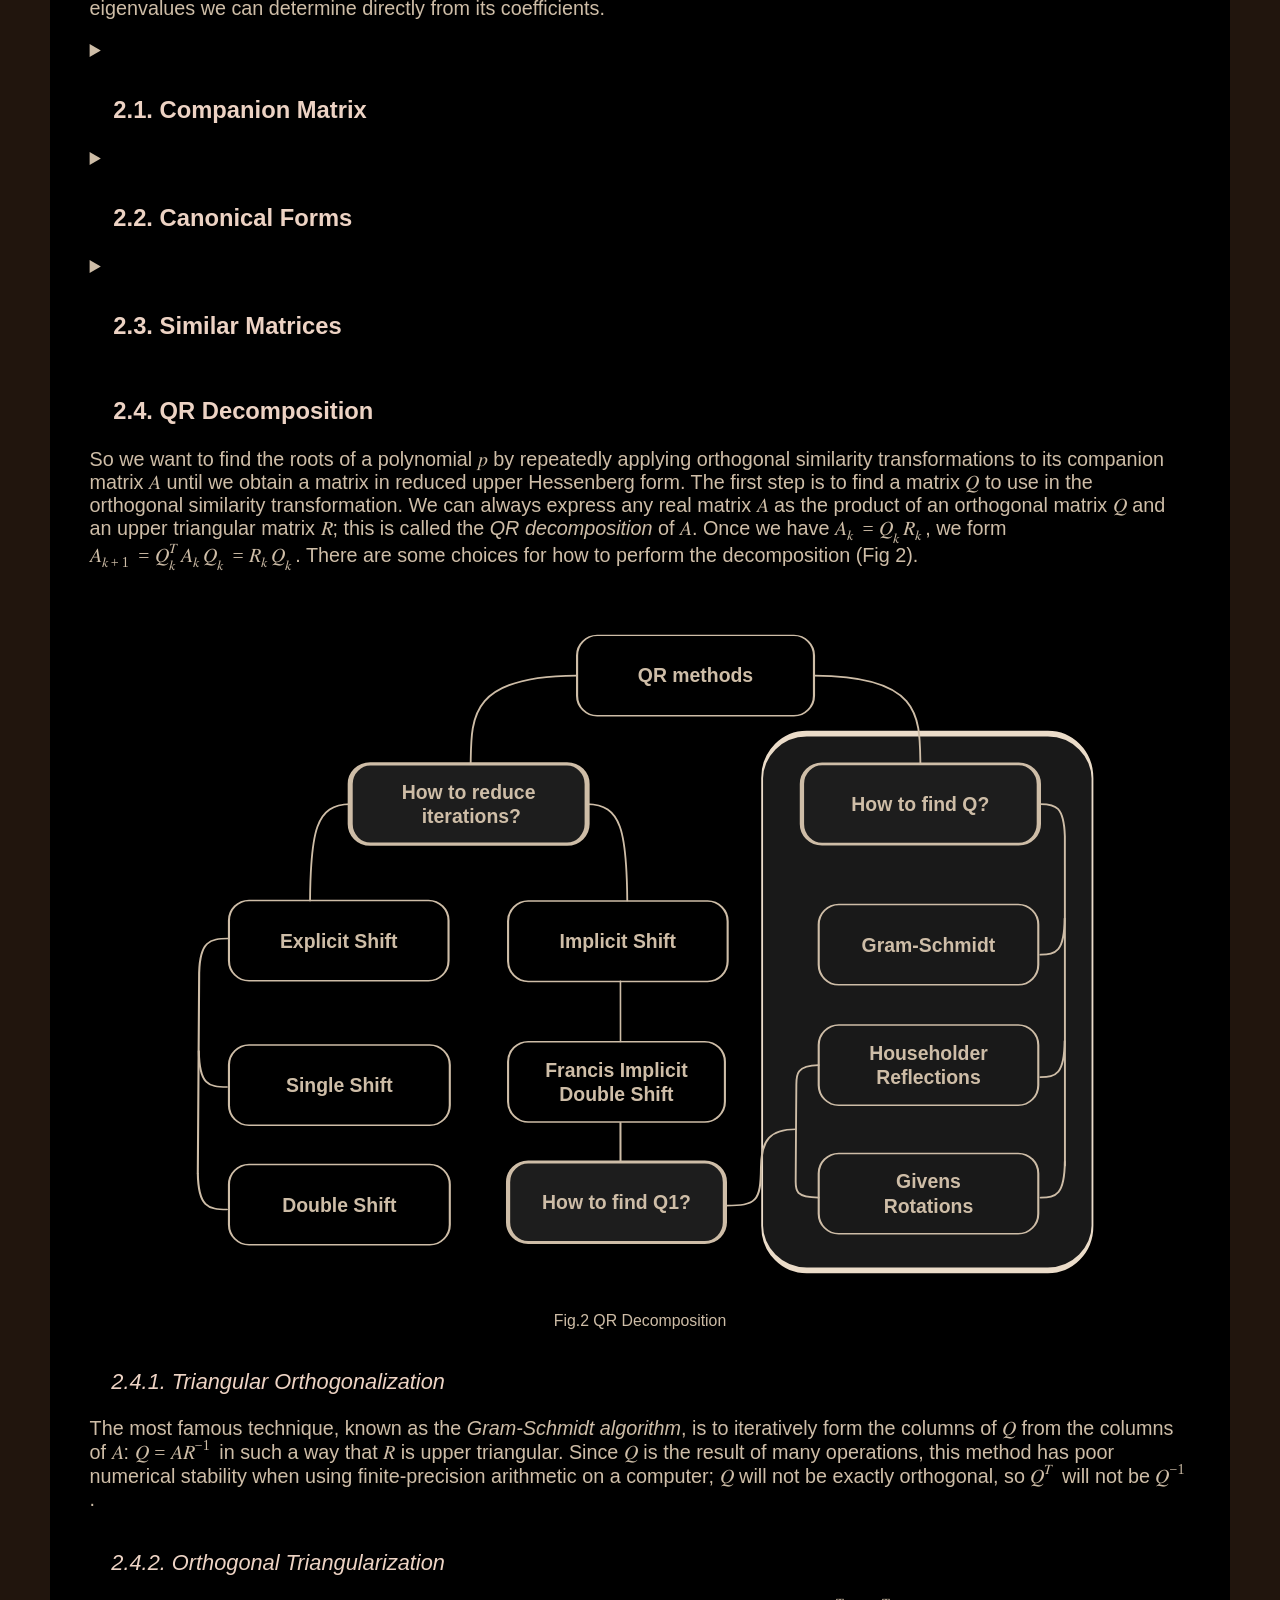
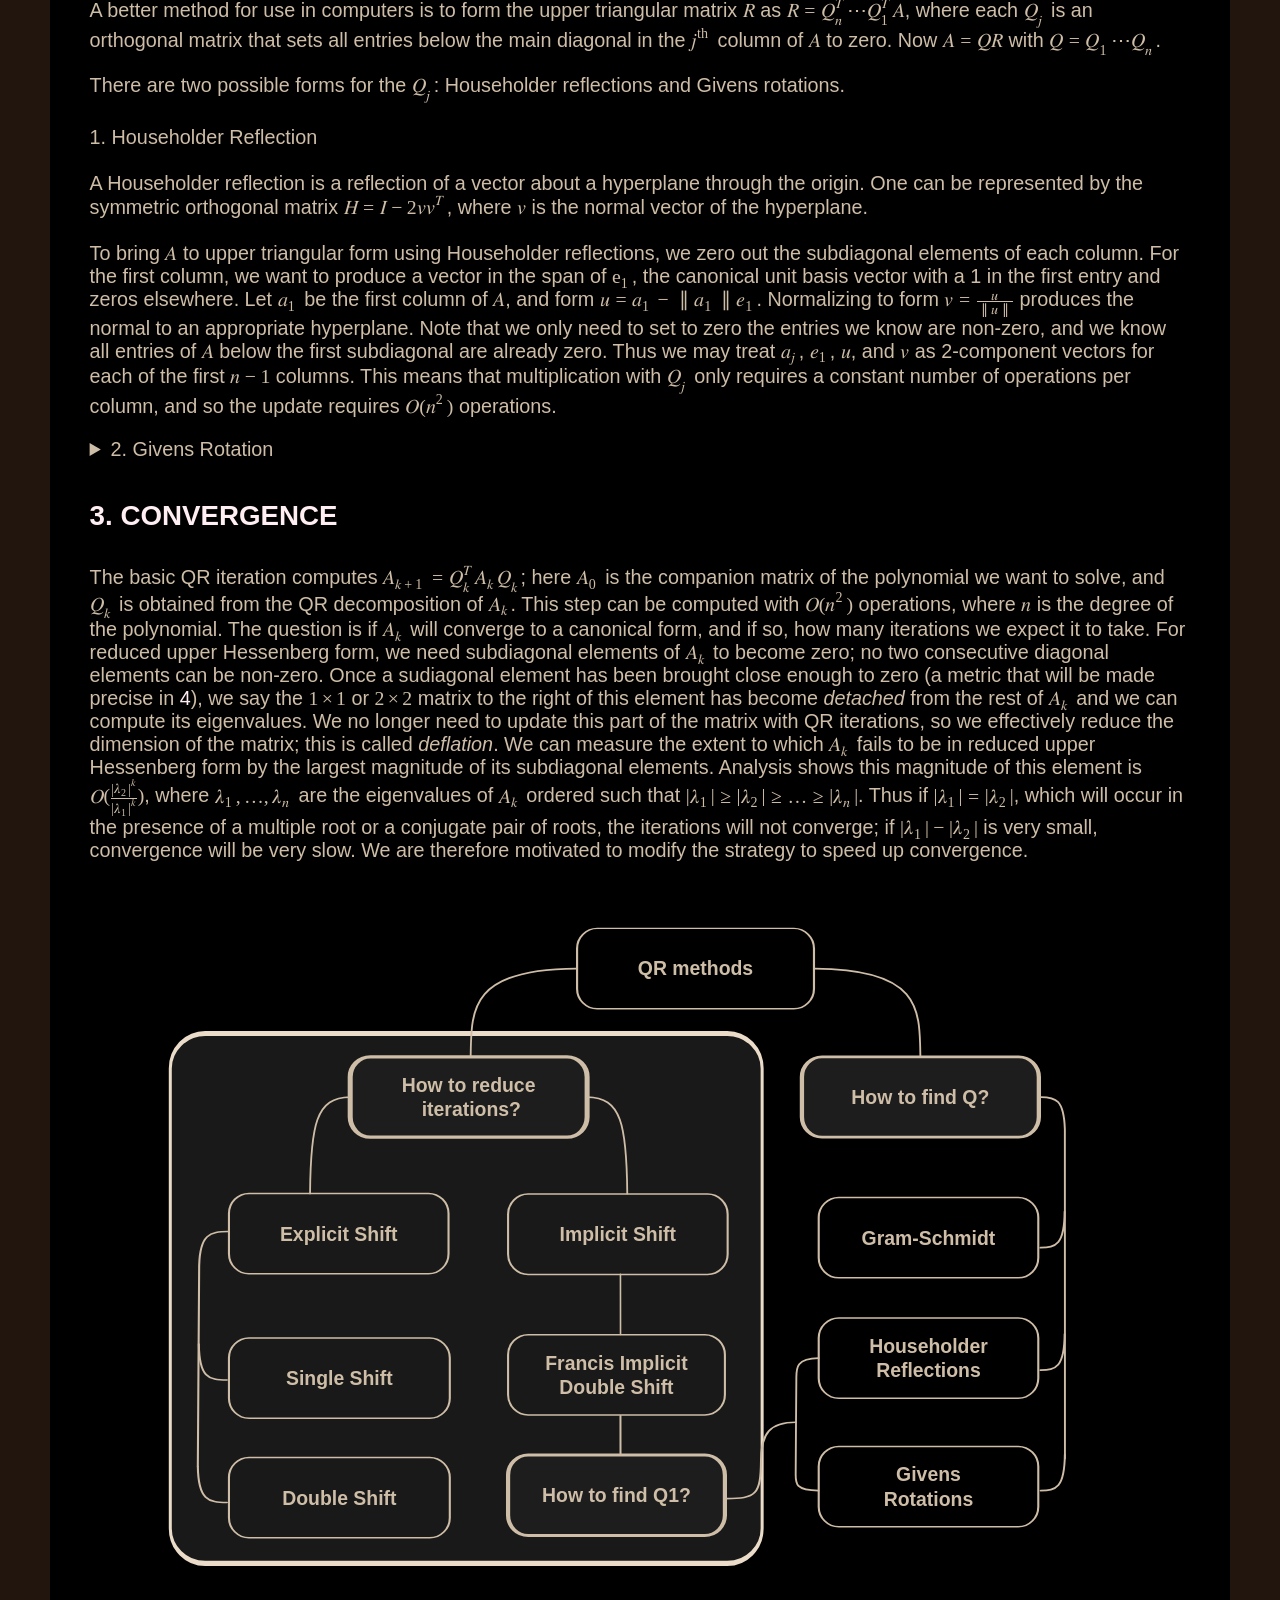
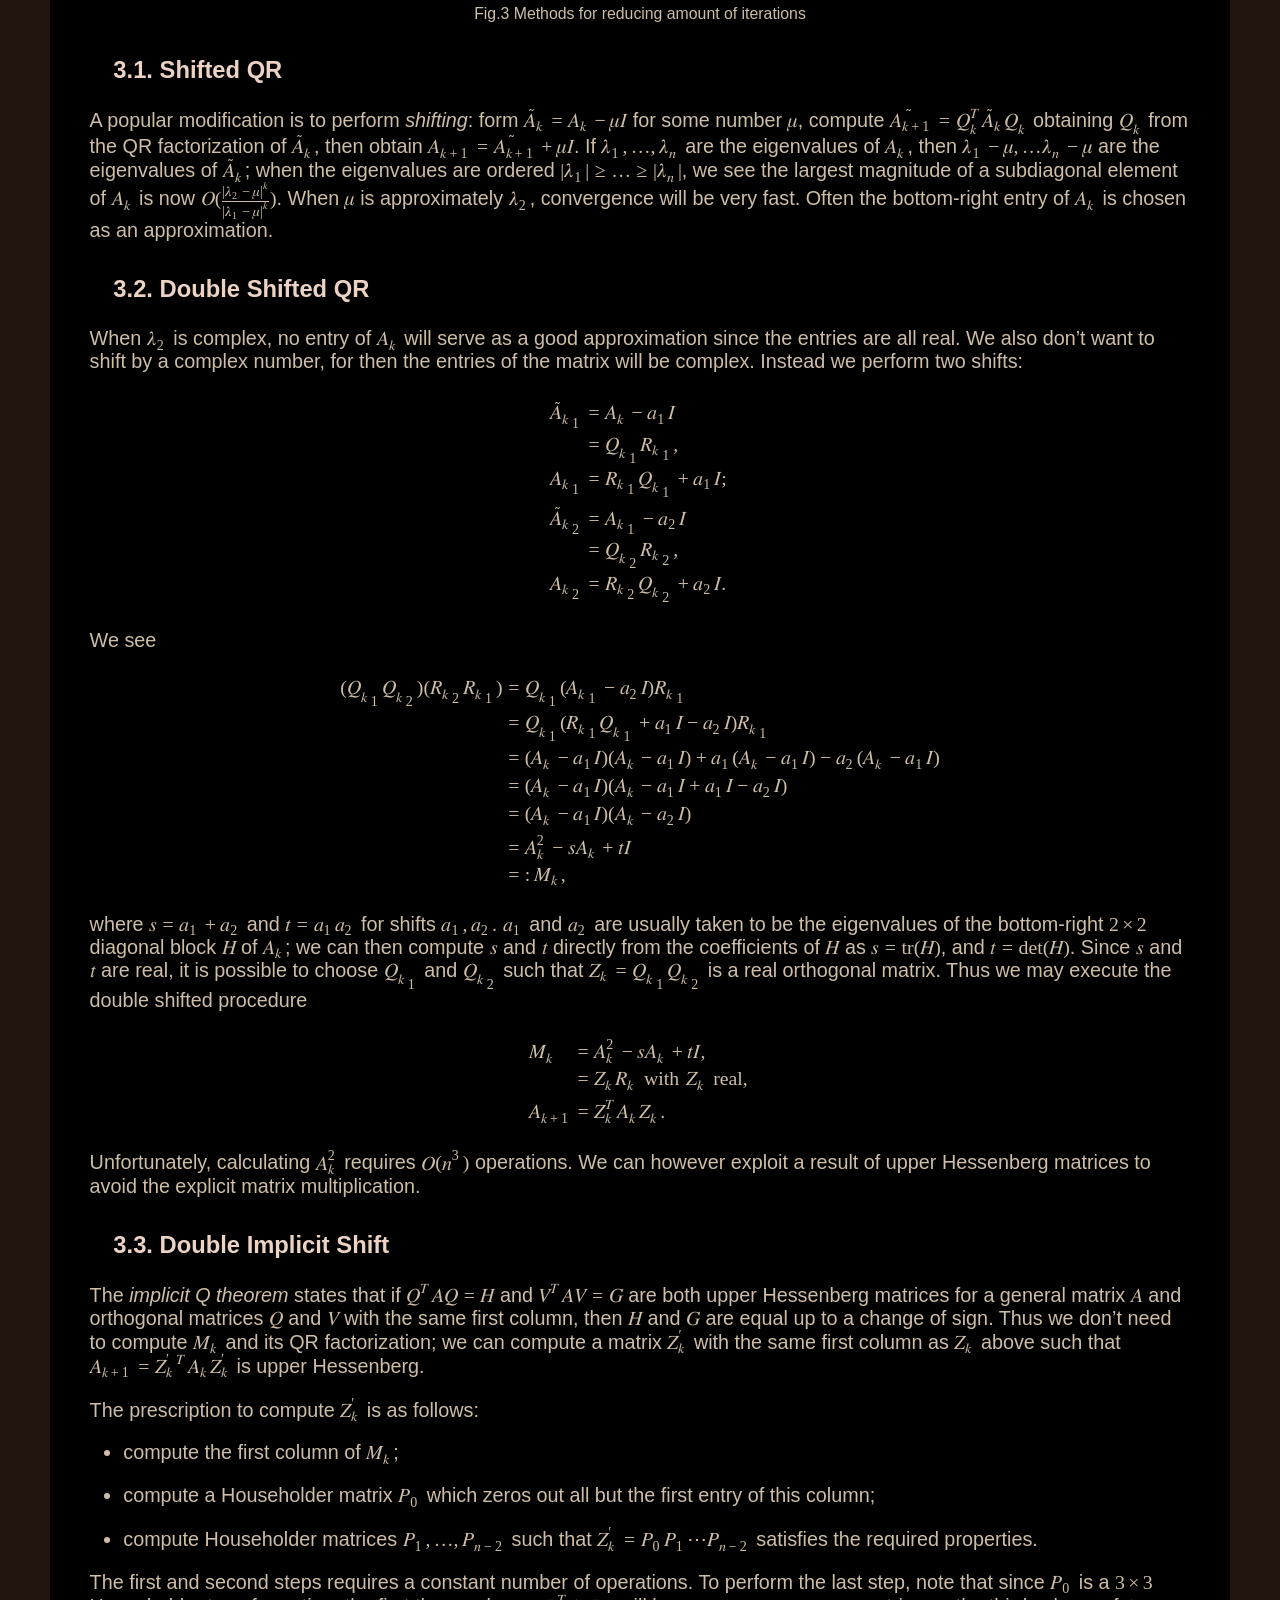
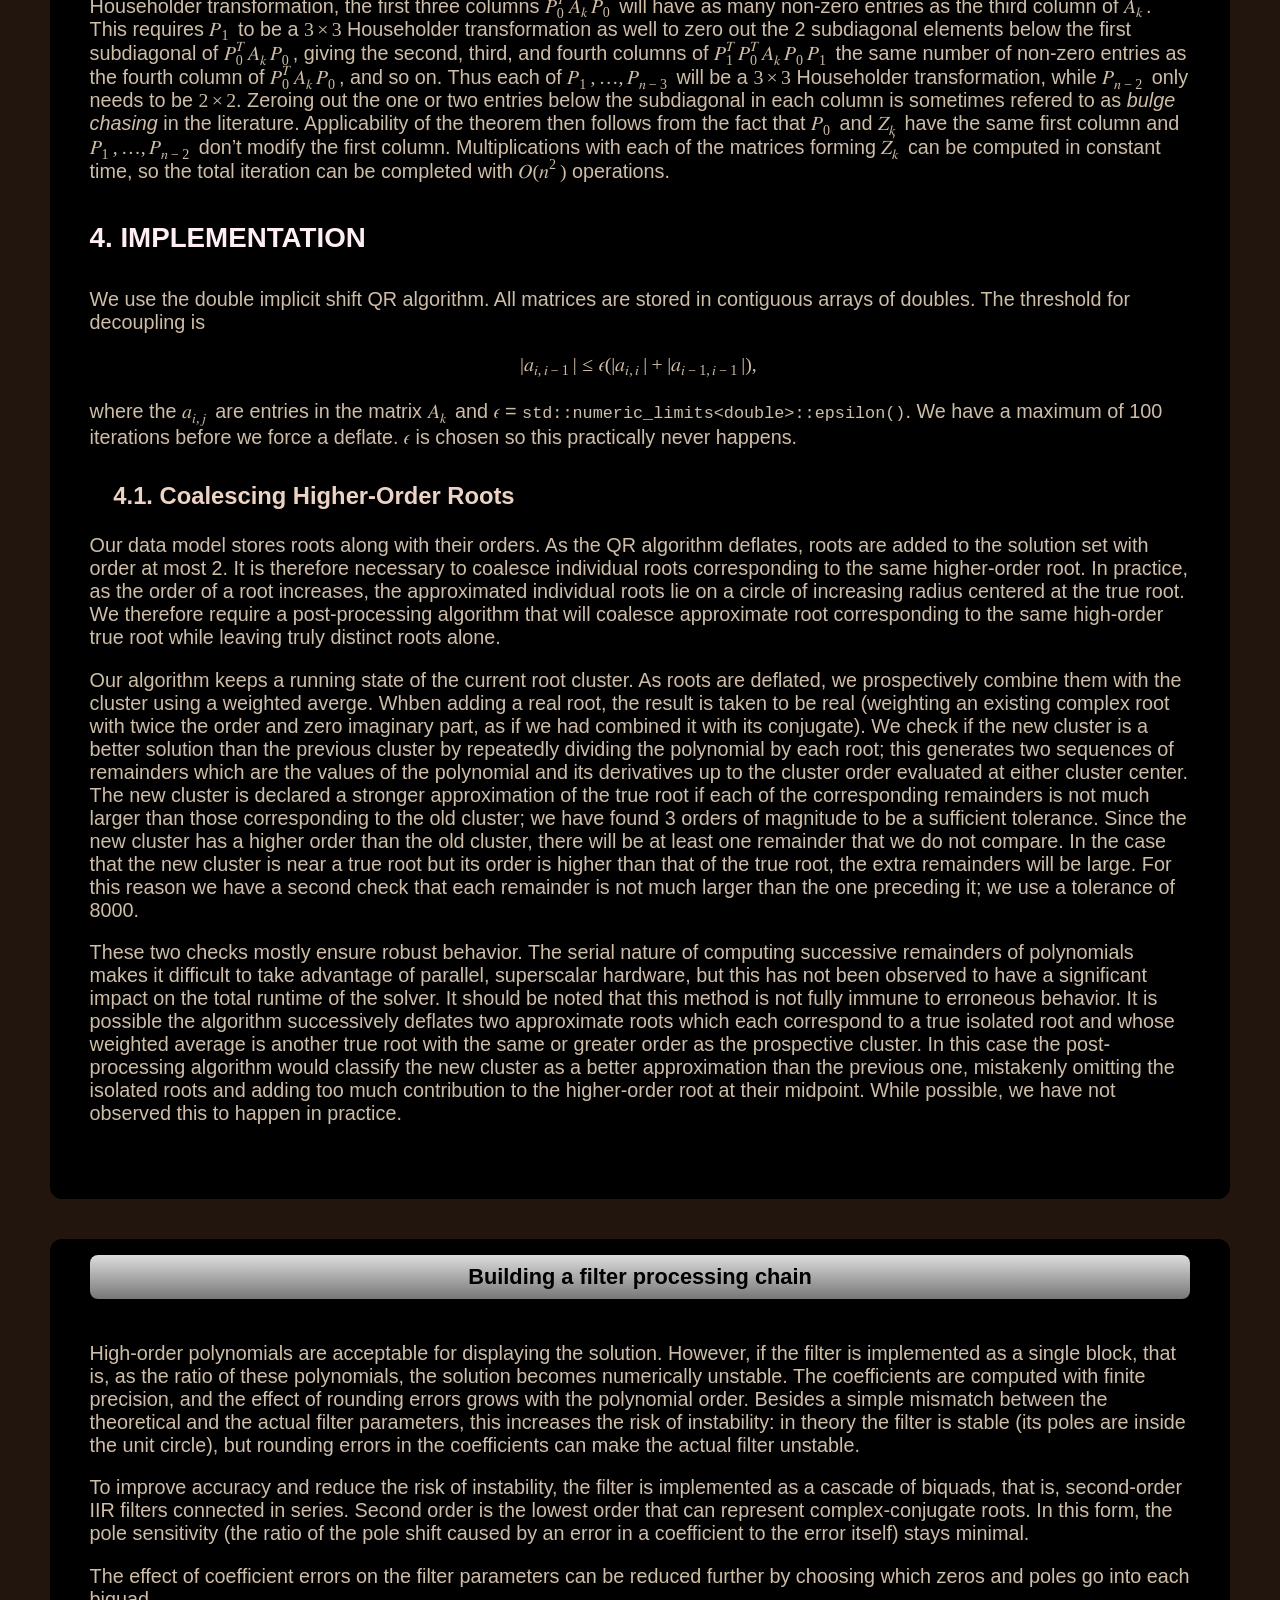
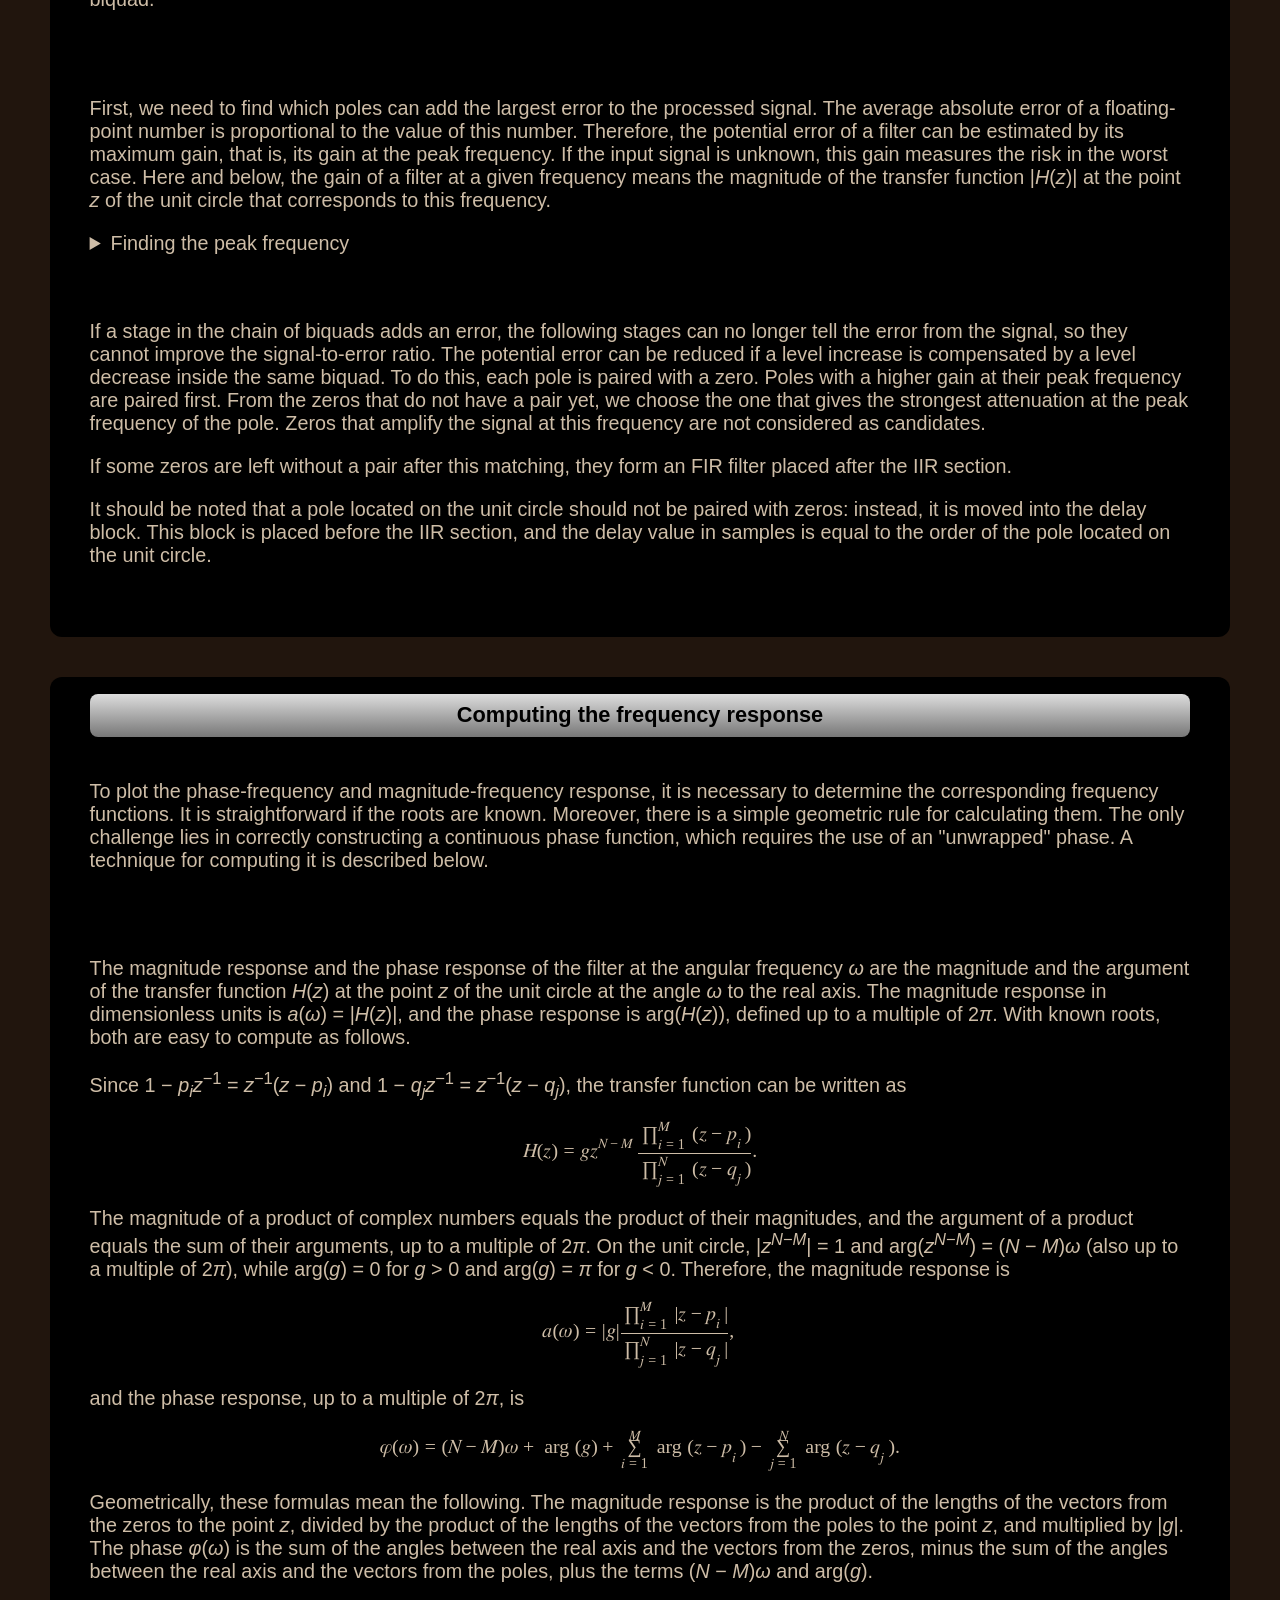
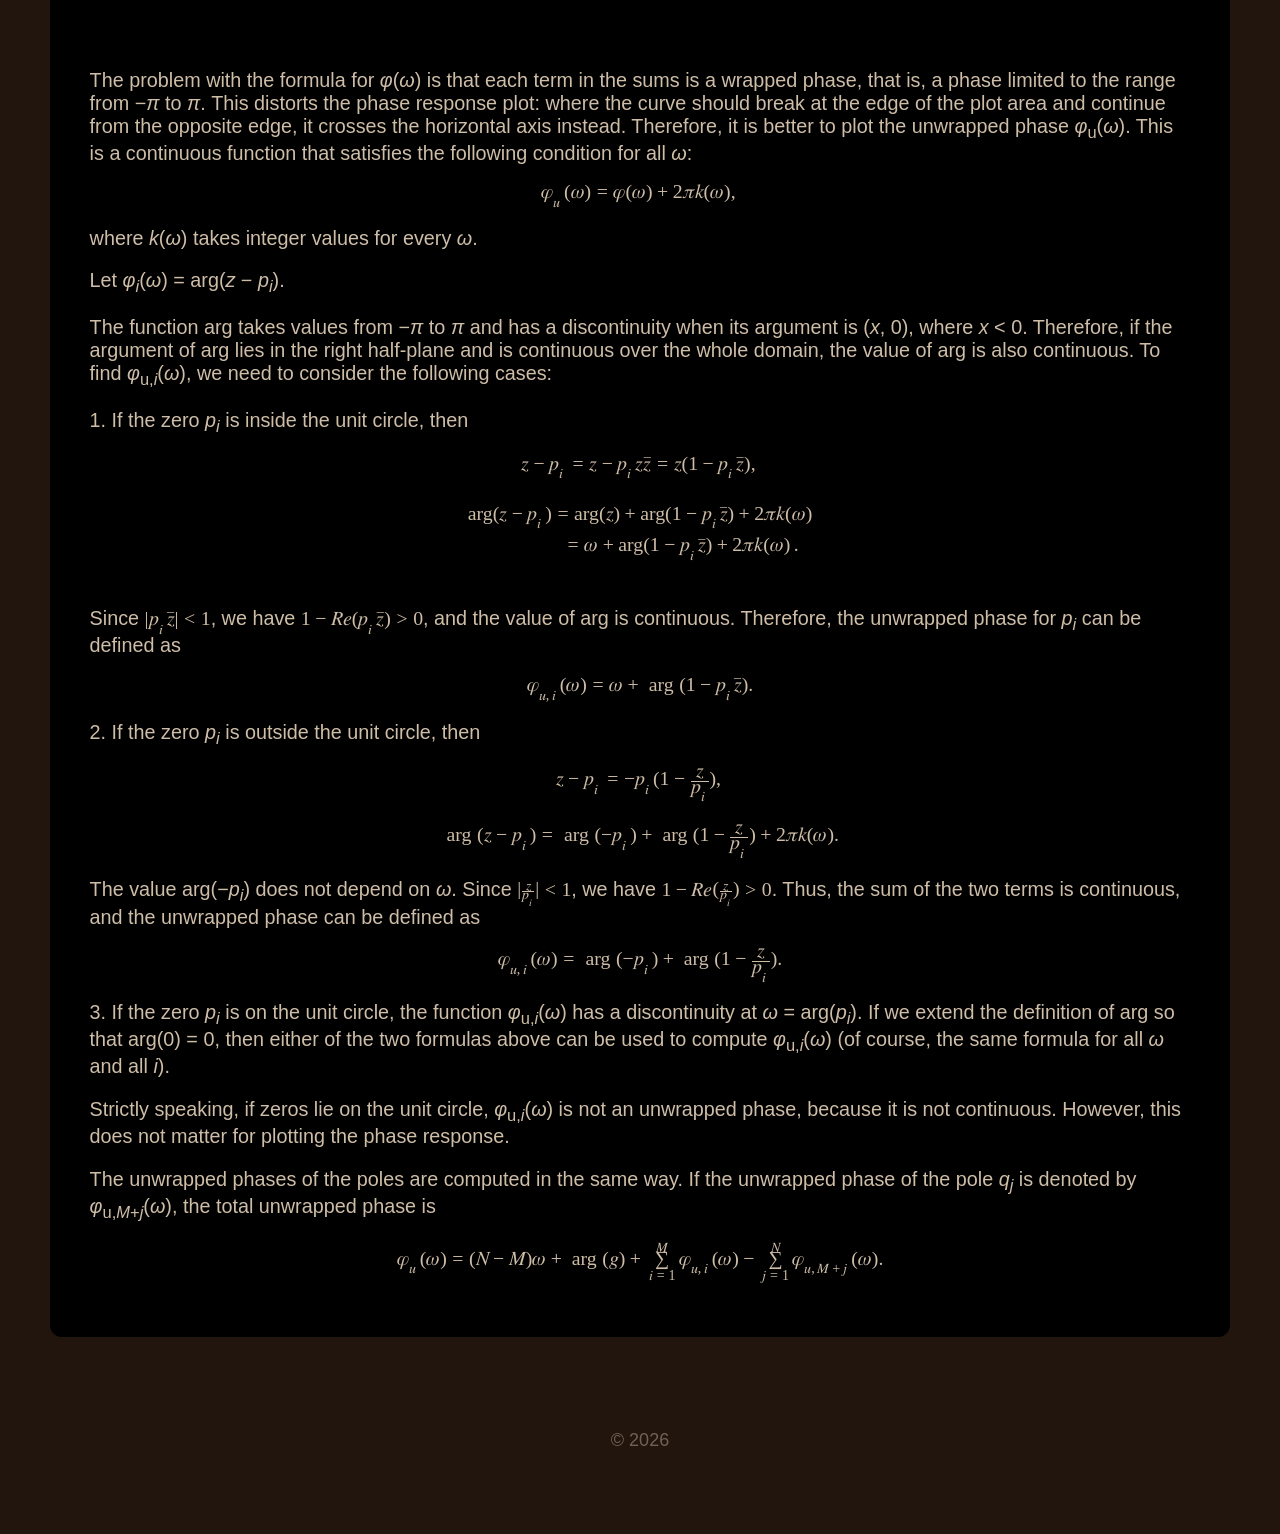
==== commit e89a126a: "Make minor changes to the poster and README.md." ====
--- a/docs/index.html
+++ b/docs/index.html
@@ -22,7 +22,7 @@
 
             <div class="abstract">
                 <div class="mini-header"> ABSTRACT </div>  <br>
-                Digital filters are a foundational concept in <span class="tooltip" tabindex="0">digital audio<span class="tooltip-text">Is this working?</span> </span>, but designing them presents certain challenges: from finding the right coefficients to checking for stability. To facilitate the study of this topic, it would be highly beneficial to have a tool with an interactive visual interface. Such a tool should allow users to determine which roots of the polynomials defining a filter correspond to given coefficients - and vice versa - as well as to adjust these roots on the complex plane in real time, instantly hearing how the audio processing result changes and observing the corresponding shifts in the filter's frequency and phase response. This would help foster an intuitive grasp of the processes underlying the mathematical formulas. <br><br>
+                Digital filters are a foundational concept in digital audio, but designing them presents certain challenges: from finding the right coefficients to checking for stability. To facilitate the study of this topic, it would be highly beneficial to have a tool with an interactive visual interface. Such a tool should allow users to determine which roots of the polynomials defining a filter correspond to given coefficients - and vice versa - as well as to adjust these roots on the complex plane in real time, instantly hearing how the audio processing result changes and observing the corresponding shifts in the filter's frequency and phase response. This would help foster an intuitive grasp of the processes underlying the mathematical formulas. <br><br>
                 We present Digital Filter Visualizer: a tool that allows you to see the mathematical structure of linear time-invariant filters, calculate filter coefficients from your poles and zeros and vice versa, automatically ensure the stability, and instantly hear the result. <br><br>
                 Digital Filter Visualizer features 5 autosynchronized representations of a filter, including interactive visual interfaces, to provide utility in both learning and creating. <br><br>
                 In this poster, we concentrate on the math behind the most challenging part of its implementation - namely, converting the filter's coefficients to roots, that is provided using the Francis implicit double shift QR algorithm. Other problems, like building the filter's processing chain and plotting frequency response, will be briefly described as well. <br><br>
@@ -827,6 +827,7 @@
 
               <p class="p1">If a stage in the chain of biquads adds an error, the following stages can no longer tell the error from the signal, so they cannot improve the signal-to-error ratio. The potential error can be reduced if a level increase is compensated by a level decrease inside the same biquad. To do this, each pole is paired with a zero. Poles with a higher gain at their peak frequency are paired first. From the zeros that do not have a pair yet, we choose the one that gives the strongest attenuation at the peak frequency of the pole. Zeros that amplify the signal at this frequency are not considered as candidates.</p>
               <p class="p1">If some zeros are left without a pair after this matching, they form an FIR filter placed after the IIR section.</p>
+              <p class="p1">It should be noted that a pole located on the unit circle should not be paired with zeros: instead, it is moved into the delay block. This block is placed before the IIR section, and the delay value in samples is equal to the order of the pole located on the unit circle.</p>
               <p class="p2"><br></p>
 
 
@@ -860,6 +861,9 @@
 
 
               <p class="p1">Geometrically, these formulas mean the following. The magnitude response is the product of the lengths of the vectors from the zeros to the point <i>z</i>, divided by the product of the lengths of the vectors from the poles to the point <i>z</i>, and multiplied by |<i>g</i>|. The phase <i>φ</i>(<i>ω</i>) is the sum of the angles between the real axis and the vectors from the zeros, minus the sum of the angles between the real axis and the vectors from the poles, plus the terms (<i>N</i> − <i>M</i>)<i>ω</i> and arg(<i>g</i>).</p>
+              
+              <br><br>
+
               <p class="p1">The problem with the formula for <i>φ</i>(<i>ω</i>) is that each term in the sums is a wrapped phase, that is, a phase limited to the range from −<i>π</i> to <i>π</i>. This distorts the phase response plot: where the curve should break at the edge of the plot area and continue from the opposite edge, it crosses the horizontal axis instead. Therefore, it is better to plot the unwrapped phase <i>φ</i><sub>u</sub>(<i>ω</i>). This is a continuous function that satisfies the following condition for all <i>ω</i>:</p>
 
 
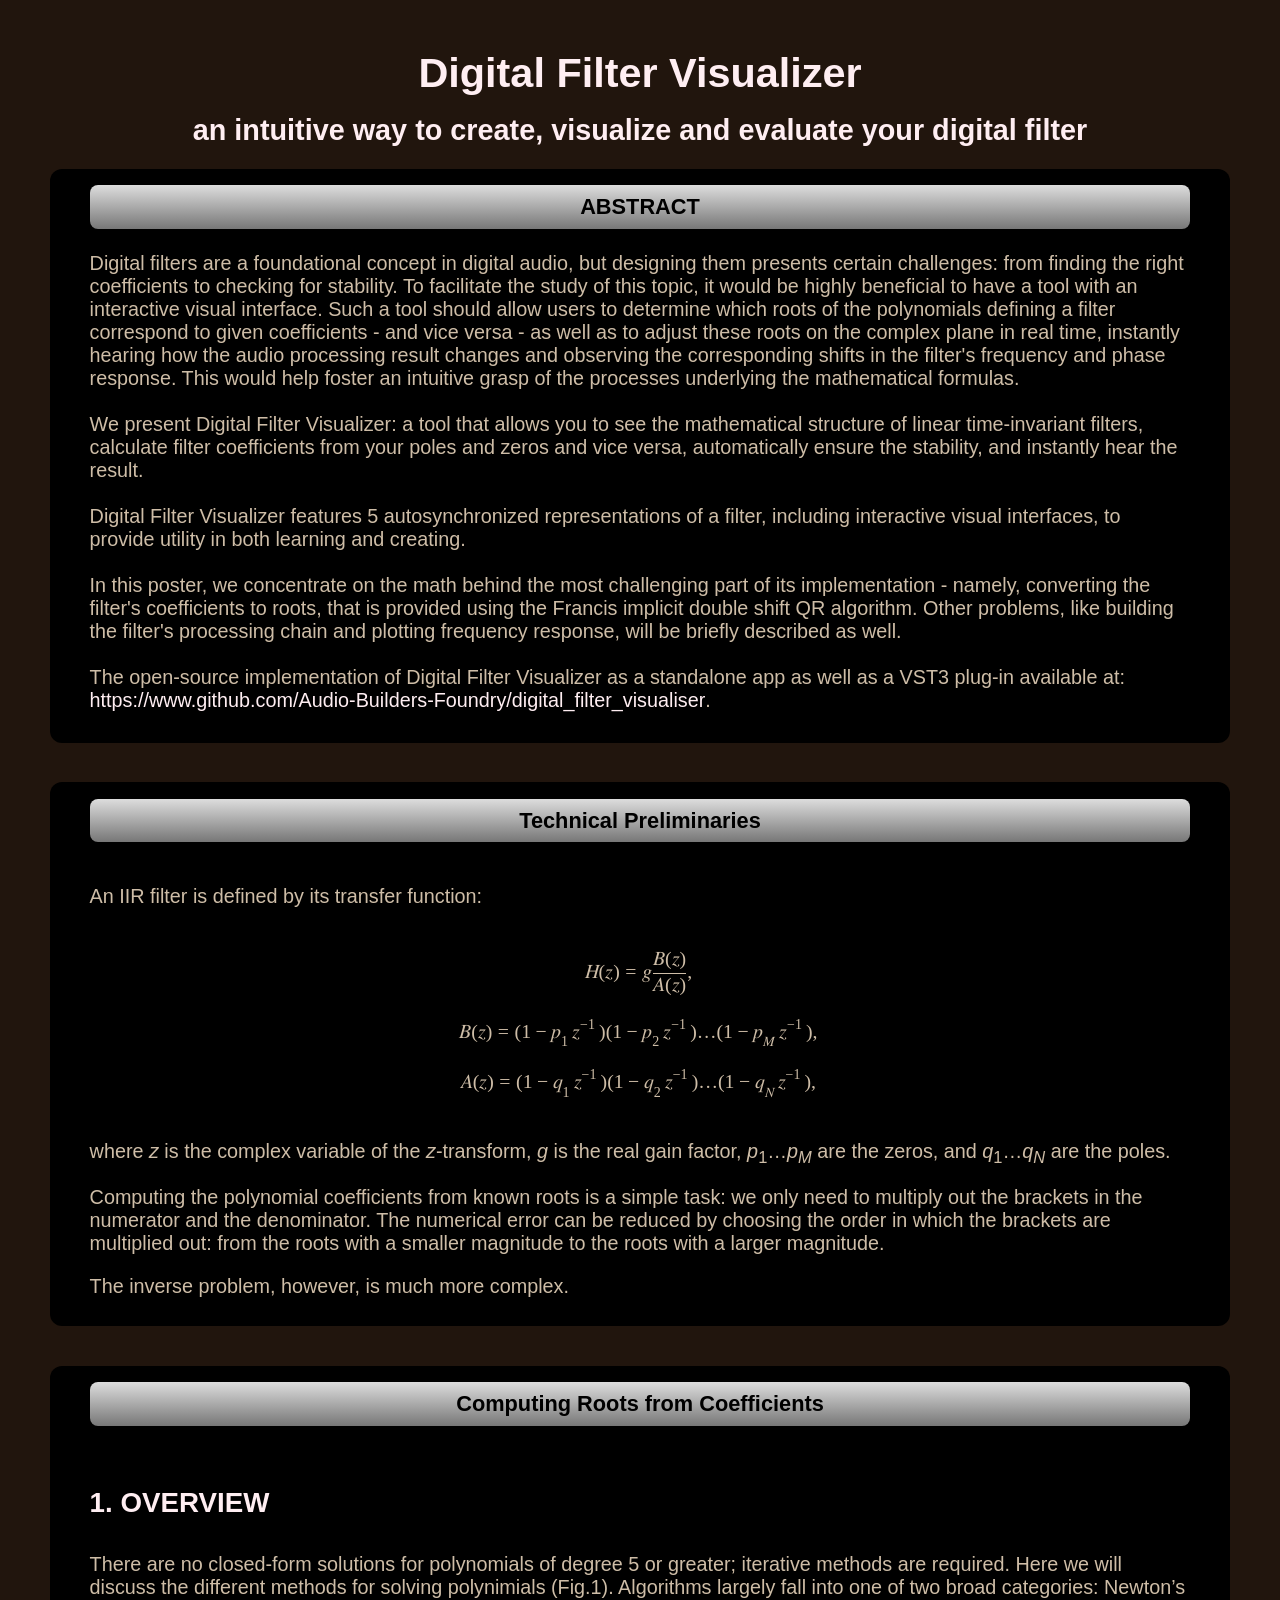
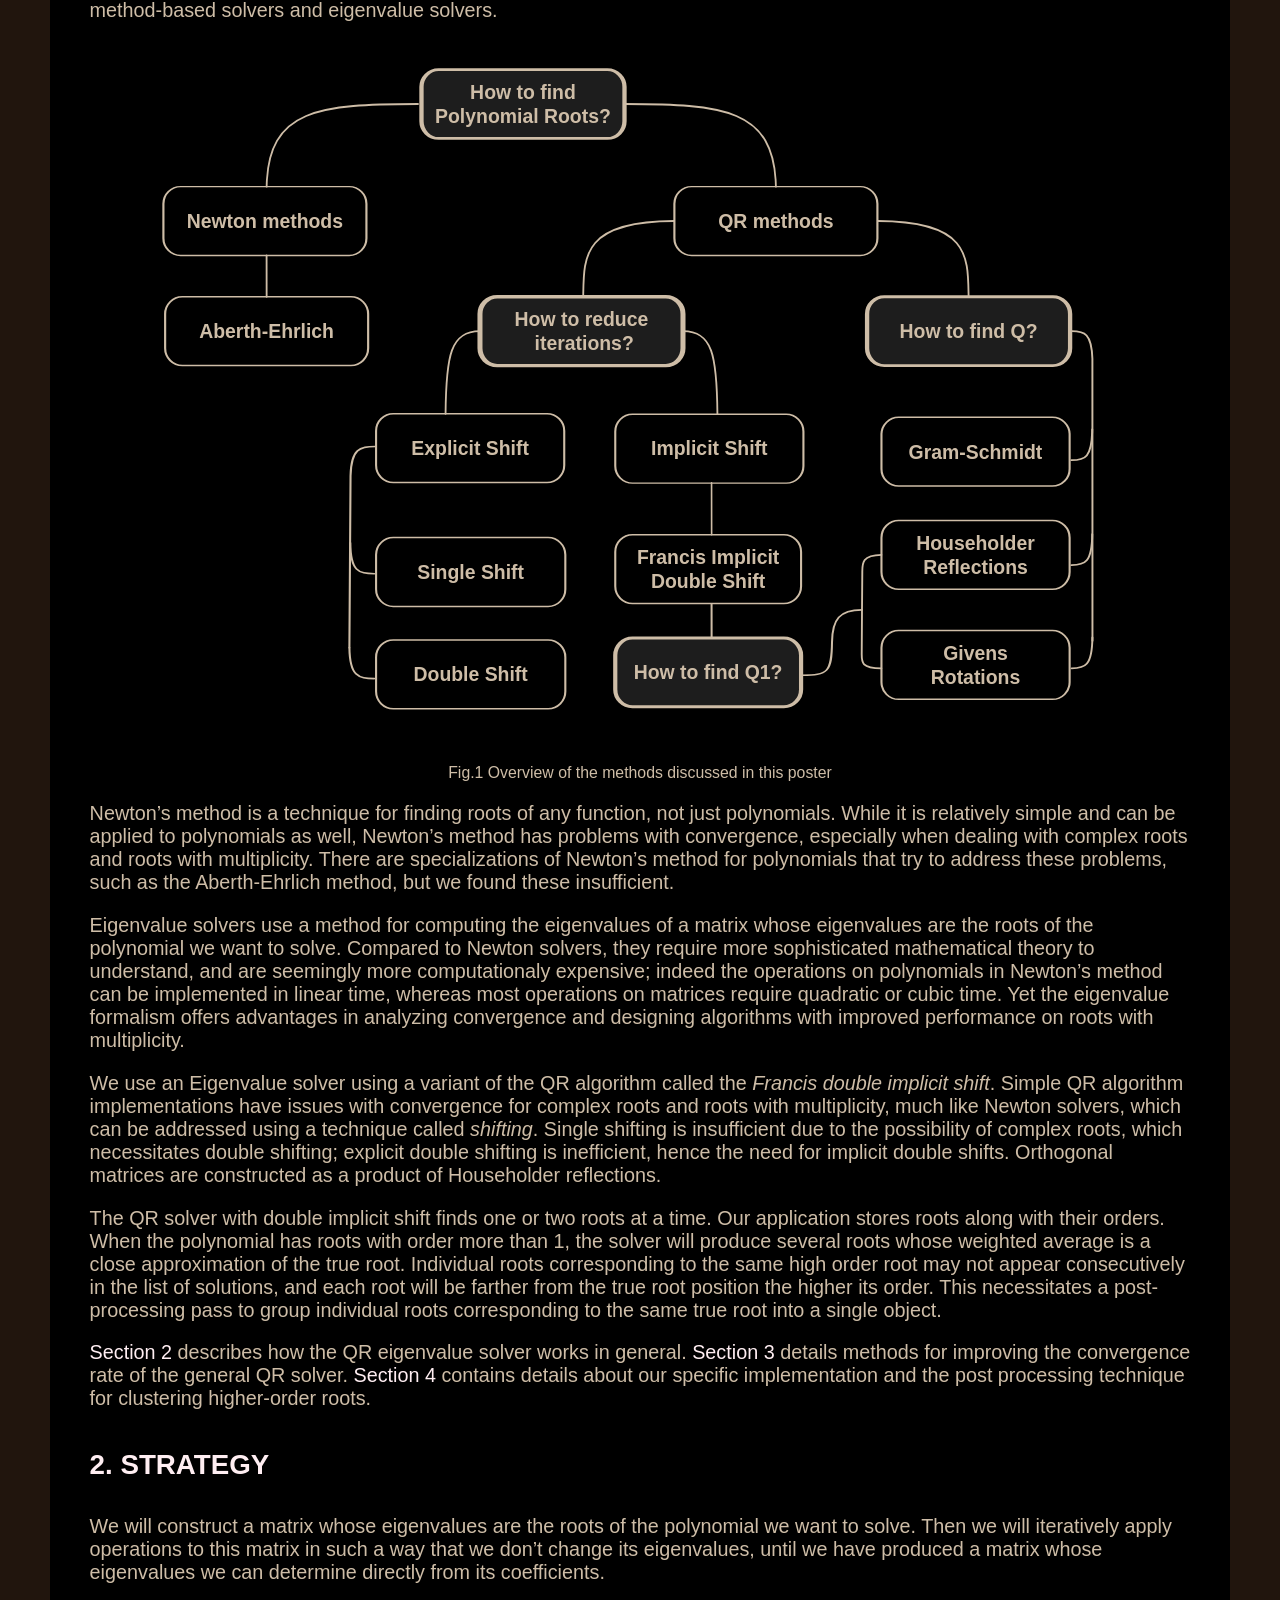
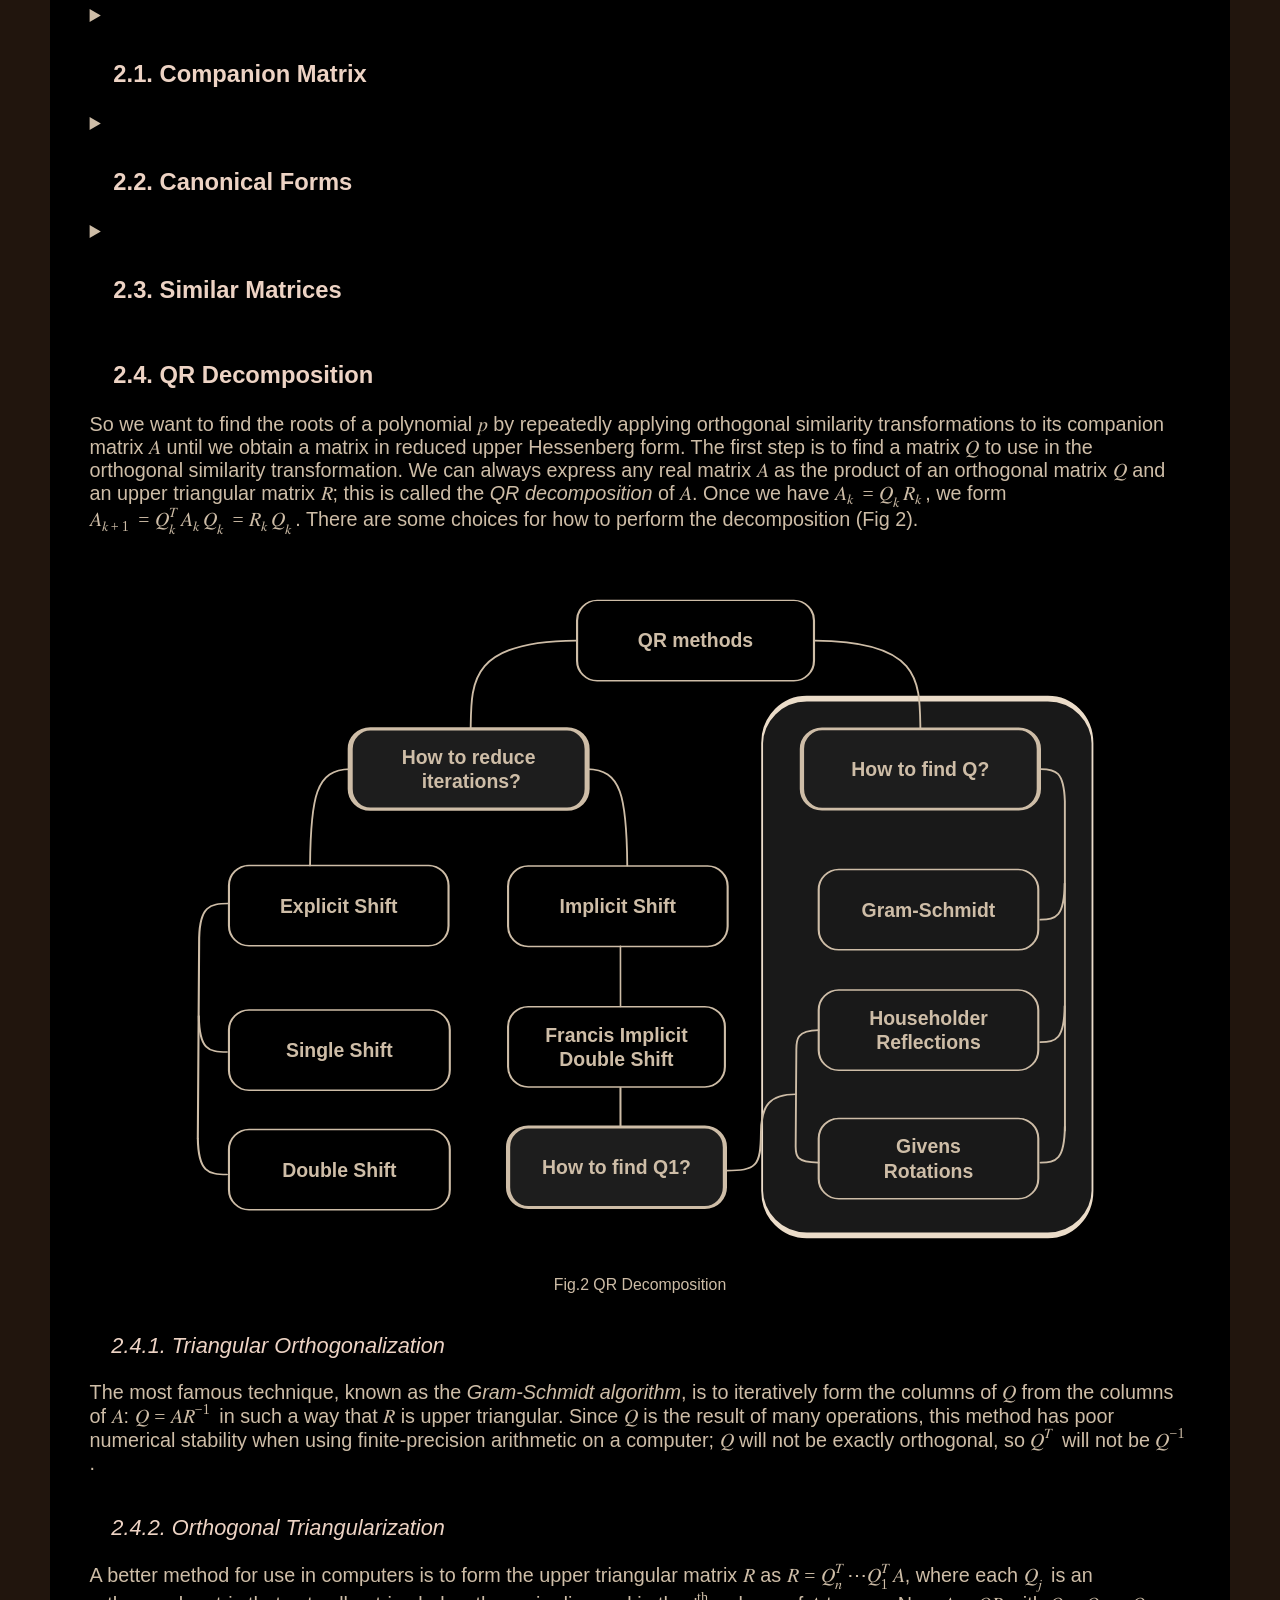
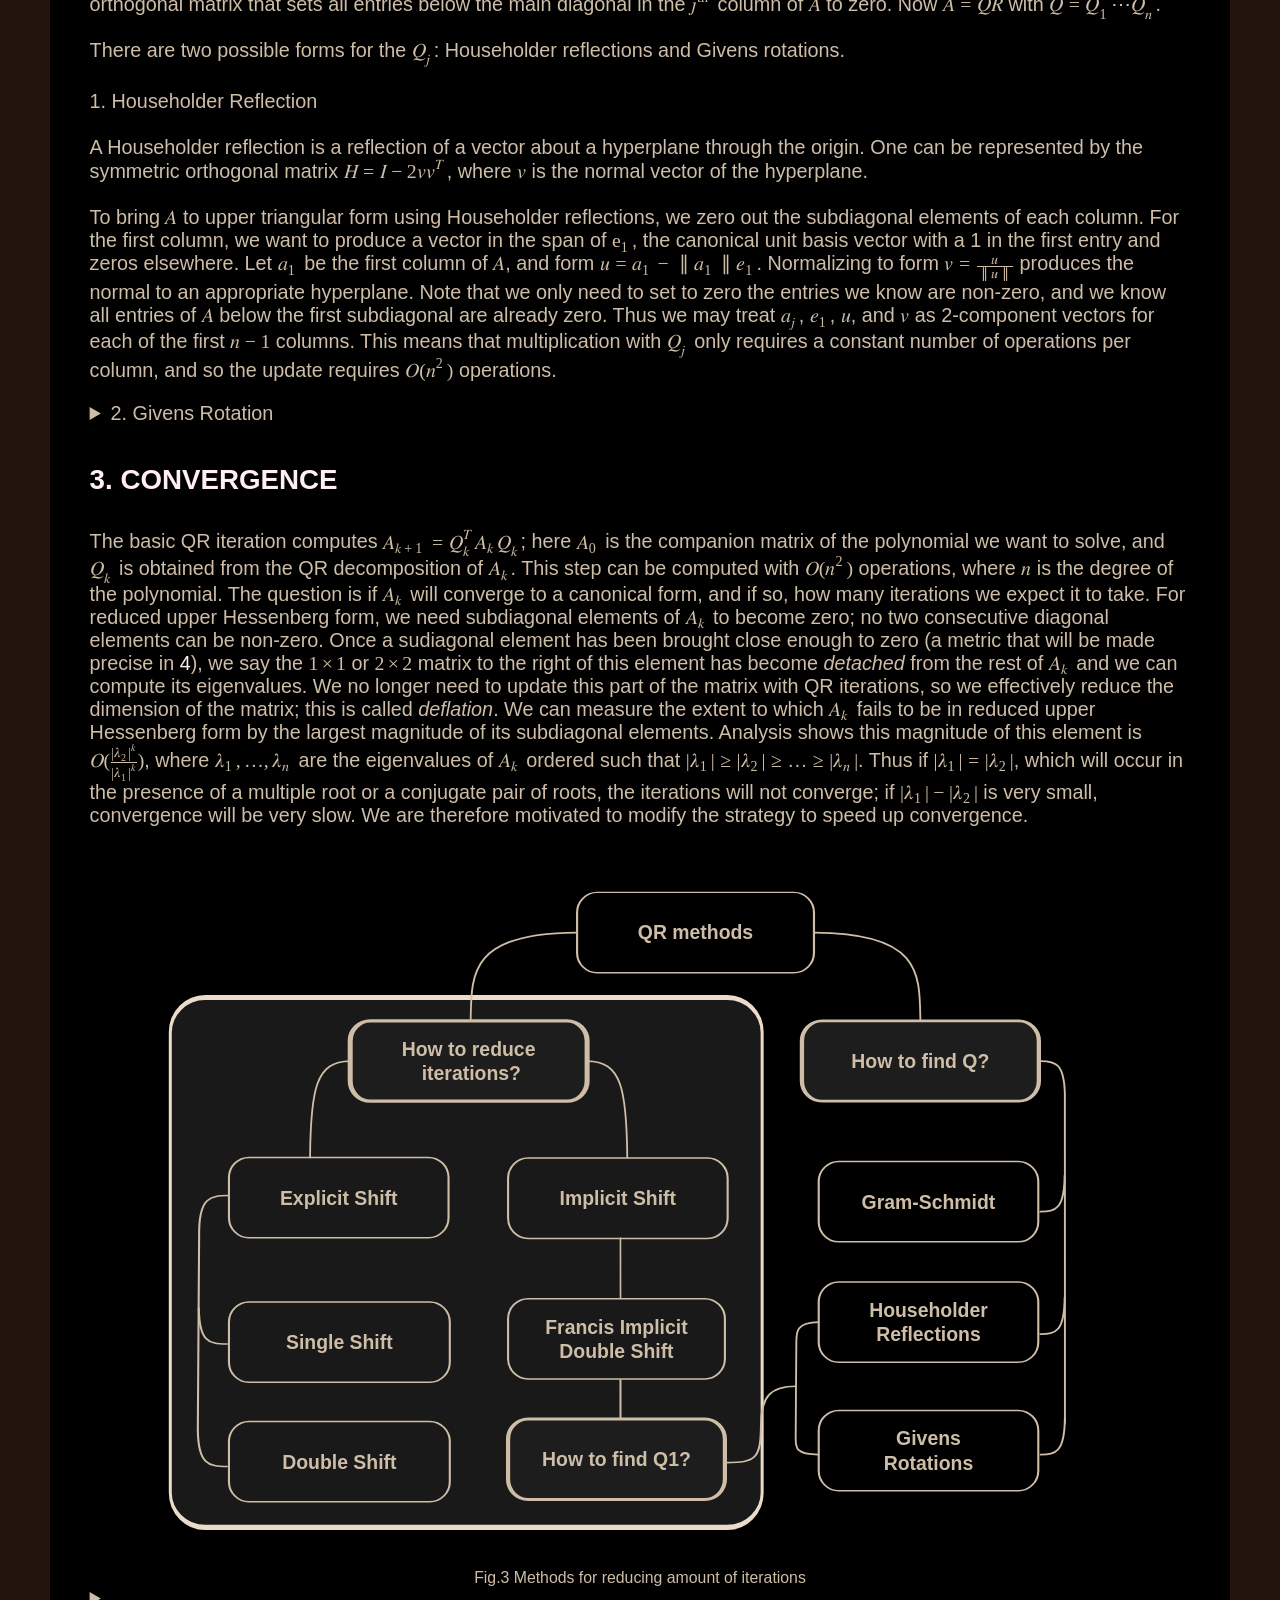
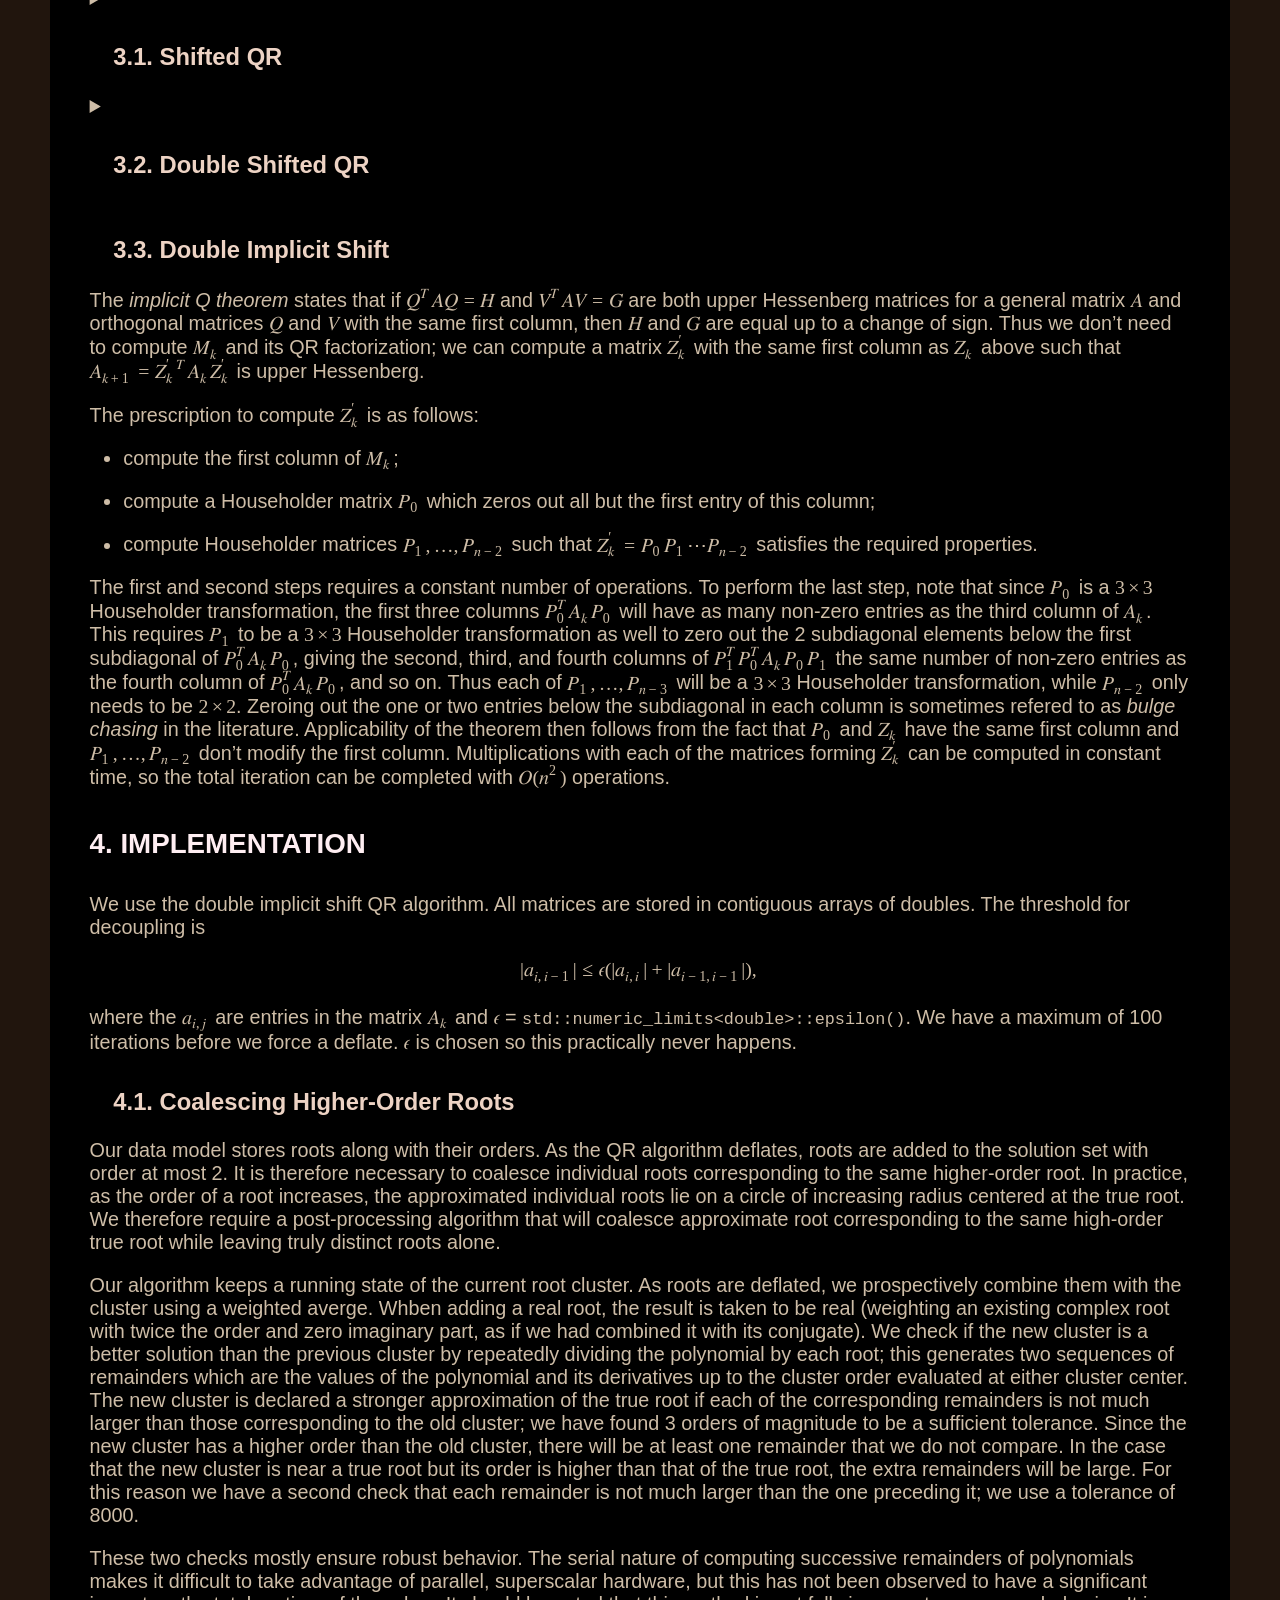
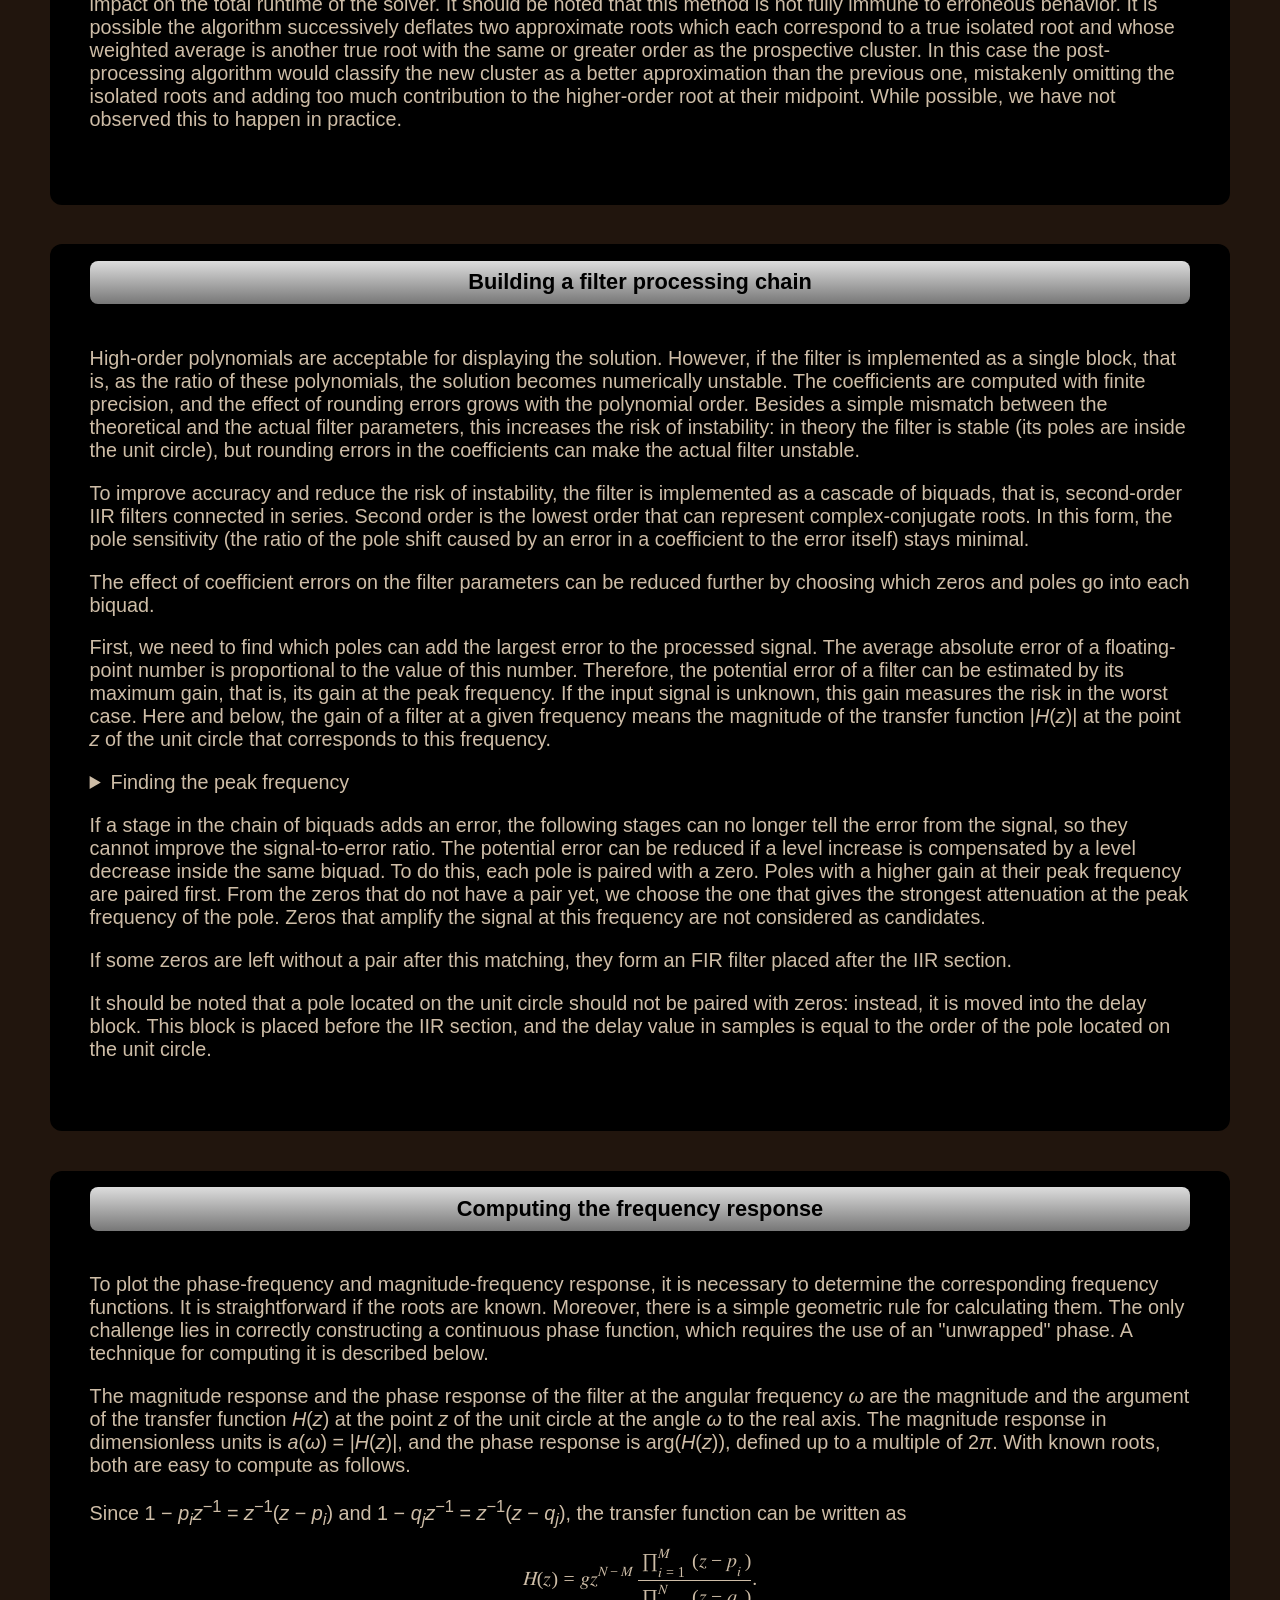
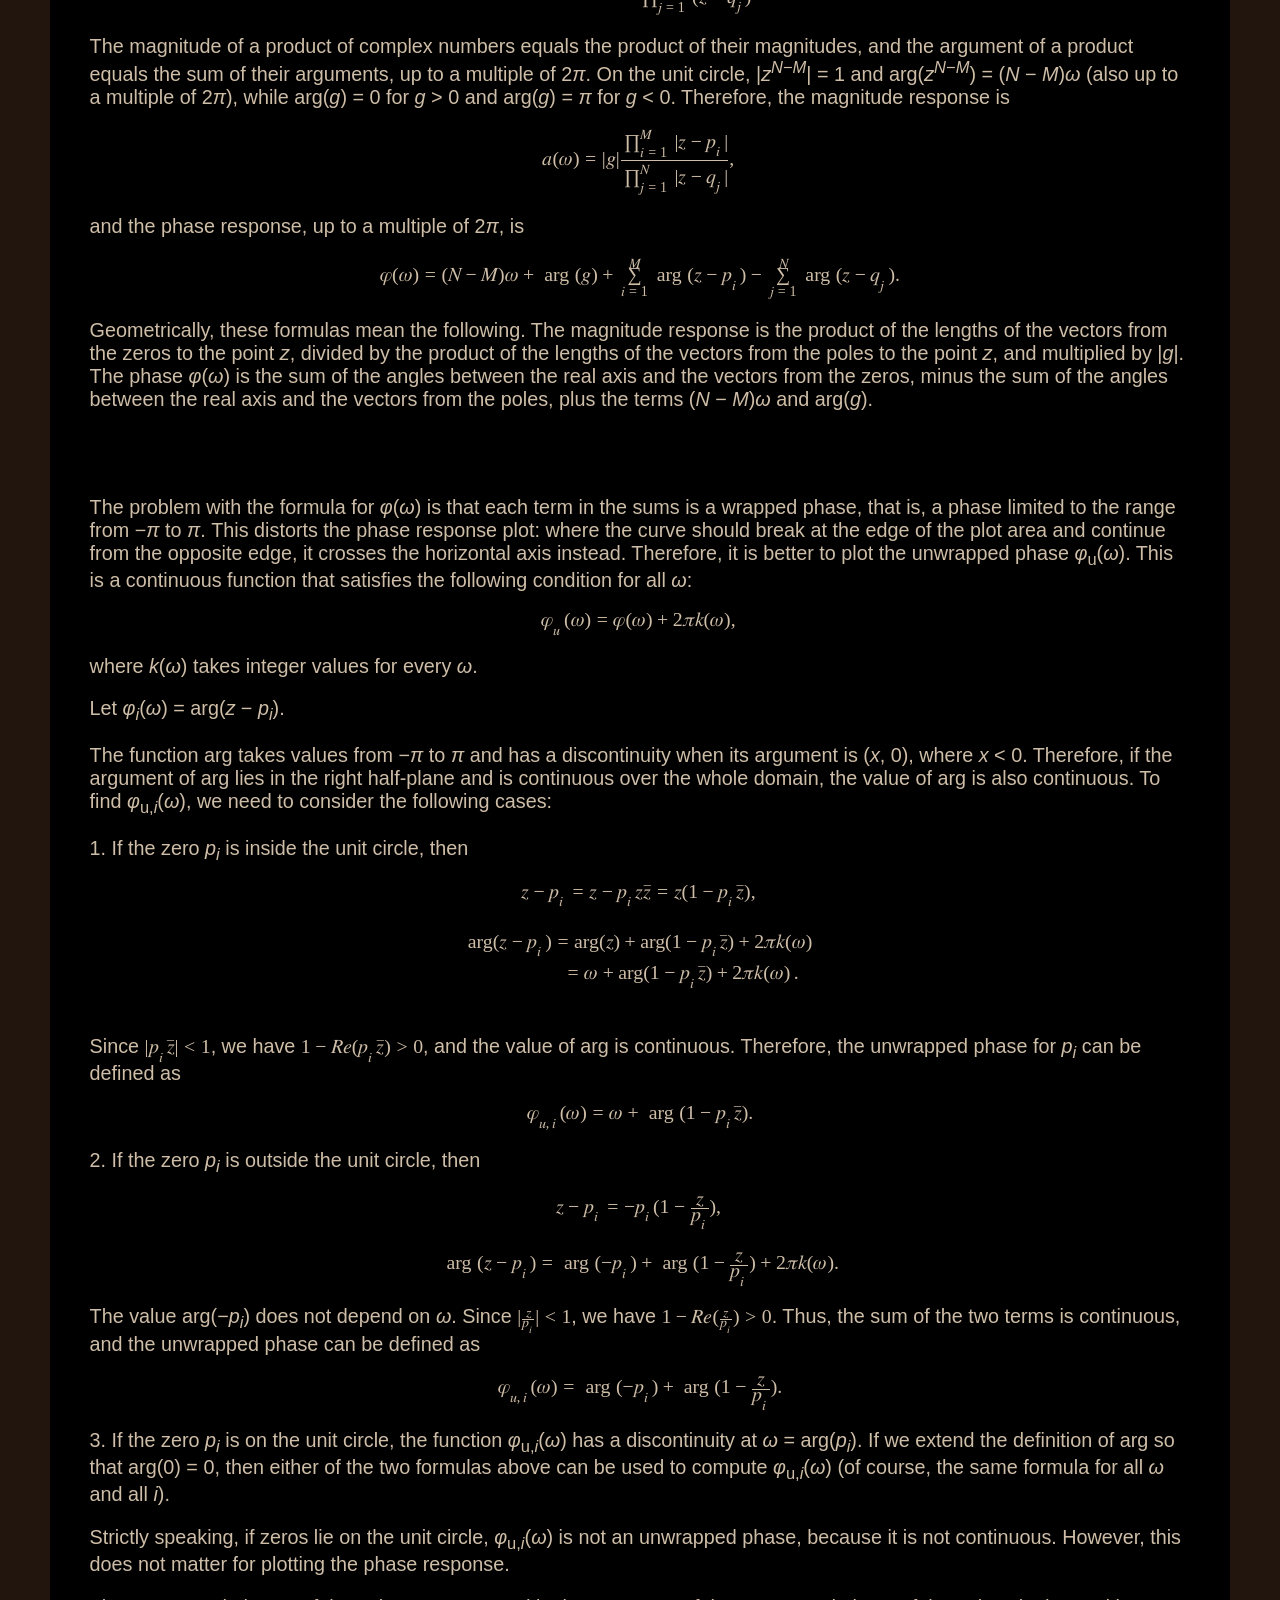
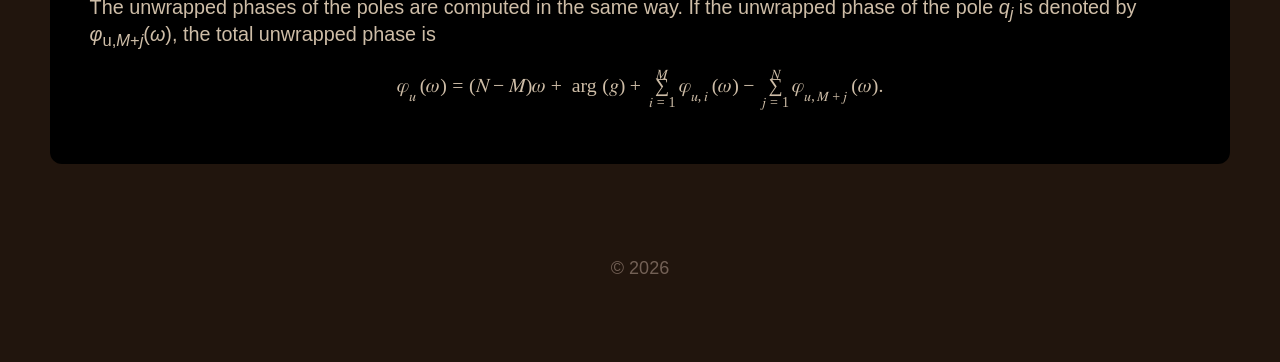
==== commit 5d269189: "Website: Style fixes" ====
--- a/docs/index.html
+++ b/docs/index.html
@@ -17,8 +17,8 @@
 
         <div class="container">
 
-            <h1> Digital Filter Visualizer </h1>
-            <h2> an intuitive way to create, visualize and evaluate your digital filter </h2>
+            <h1 id="filter-name"> Digital Filter Visualizer </h1>
+            <h2 id="poster-title"> an intuitive way to create, visualize and evaluate your digital filter </h2>
 
             <div class="abstract">
                 <div class="mini-header"> ABSTRACT </div>  <br>
@@ -471,115 +471,121 @@
               <div class="fig"> Fig.3 Methods for reducing amount of iterations </div>
 
 
-              <h2 id="shifted-qr">3.1. Shifted QR</h2>
-              <p>A popular modification is to perform <em>shifting</em>: form
-              <math display="inline" xmlns="http://www.w3.org/1998/Math/MathML"><semantics><mrow><mover><msub><mi>A</mi><mi>k</mi></msub><mo accent="true">̃</mo></mover><mo>=</mo><msub><mi>A</mi><mi>k</mi></msub><mo>−</mo><mi>μ</mi><mi>I</mi></mrow><annotation encoding="application/x-tex">{\widetilde{A_k} = A_k - \mu I}</annotation></semantics></math>
-              for some number
-              <math display="inline" xmlns="http://www.w3.org/1998/Math/MathML"><semantics><mi>μ</mi><annotation encoding="application/x-tex">\mu</annotation></semantics></math>,
-              compute
-              <math display="inline" xmlns="http://www.w3.org/1998/Math/MathML"><semantics><mrow><mover><msub><mi>A</mi><mrow><mi>k</mi><mo>+</mo><mn>1</mn></mrow></msub><mo accent="true">̃</mo></mover><mo>=</mo><msubsup><mi>Q</mi><mi>k</mi><mi>T</mi></msubsup><mover><msub><mi>A</mi><mi>k</mi></msub><mo accent="true">̃</mo></mover><msub><mi>Q</mi><mi>k</mi></msub></mrow><annotation encoding="application/x-tex">\widetilde{A_{k+1}} = Q_k^T \widetilde{A_k} Q_k</annotation></semantics></math>
-              obtaining
-              <math display="inline" xmlns="http://www.w3.org/1998/Math/MathML"><semantics><msub><mi>Q</mi><mi>k</mi></msub><annotation encoding="application/x-tex">Q_k</annotation></semantics></math>
-              from the QR factorization of
-              <math display="inline" xmlns="http://www.w3.org/1998/Math/MathML"><semantics><mover><msub><mi>A</mi><mi>k</mi></msub><mo accent="true">̃</mo></mover><annotation encoding="application/x-tex">\widetilde{A_k}</annotation></semantics></math>,
-              then obtain
-              <math display="inline" xmlns="http://www.w3.org/1998/Math/MathML"><semantics><mrow><msub><mi>A</mi><mrow><mi>k</mi><mo>+</mo><mn>1</mn></mrow></msub><mo>=</mo><mover><msub><mi>A</mi><mrow><mi>k</mi><mo>+</mo><mn>1</mn></mrow></msub><mo accent="true">̃</mo></mover><mo>+</mo><mi>μ</mi><mi>I</mi></mrow><annotation encoding="application/x-tex">A_{k+1} = \widetilde{A_{k+1}} + \mu I</annotation></semantics></math>.
-              If
-              <math display="inline" xmlns="http://www.w3.org/1998/Math/MathML"><semantics><mrow><msub><mi>λ</mi><mn>1</mn></msub><mo>,</mo><mi>…</mi><mo>,</mo><msub><mi>λ</mi><mi>n</mi></msub></mrow><annotation encoding="application/x-tex">\lambda_1, \dots, \lambda_n</annotation></semantics></math>
-              are the eigenvalues of
-              <math display="inline" xmlns="http://www.w3.org/1998/Math/MathML"><semantics><msub><mi>A</mi><mi>k</mi></msub><annotation encoding="application/x-tex">A_k</annotation></semantics></math>,
-              then
-              <math display="inline" xmlns="http://www.w3.org/1998/Math/MathML"><semantics><mrow><msub><mi>λ</mi><mn>1</mn></msub><mo>−</mo><mi>μ</mi><mo>,</mo><mi>…</mi><msub><mi>λ</mi><mi>n</mi></msub><mo>−</mo><mi>μ</mi></mrow><annotation encoding="application/x-tex">\lambda_1 - \mu, \dots \lambda_n - \mu</annotation></semantics></math>
-              are the eigenvalues of
-              <math display="inline" xmlns="http://www.w3.org/1998/Math/MathML"><semantics><mover><msub><mi>A</mi><mi>k</mi></msub><mo accent="true">̃</mo></mover><annotation encoding="application/x-tex">\widetilde{A_k}</annotation></semantics></math>;
-              when the eigenvalues are ordered
-              <math display="inline" xmlns="http://www.w3.org/1998/Math/MathML"><semantics><mrow><mrow><mo stretchy="true" form="prefix">|</mo><msub><mi>λ</mi><mn>1</mn></msub><mo stretchy="true" form="postfix">|</mo></mrow><mo>≥</mo><mi>…</mi><mo>≥</mo><mrow><mo stretchy="true" form="prefix">|</mo><msub><mi>λ</mi><mi>n</mi></msub><mo stretchy="true" form="postfix">|</mo></mrow></mrow><annotation encoding="application/x-tex">\left\vert \lambda_1 \right\vert \geq \dots \geq \left\vert \lambda_n \right\vert</annotation></semantics></math>,
-              we see the largest magnitude of a subdiagonal element of
-              <math display="inline" xmlns="http://www.w3.org/1998/Math/MathML"><semantics><msub><mi>A</mi><mi>k</mi></msub><annotation encoding="application/x-tex">A_k</annotation></semantics></math>
-              is now
-              <math display="inline" xmlns="http://www.w3.org/1998/Math/MathML"><semantics><mrow><mi>O</mi><mrow><mo stretchy="true" form="prefix">(</mo><mfrac><msup><mrow><mo stretchy="true" form="prefix">|</mo><msub><mi>λ</mi><mn>2</mn></msub><mo>−</mo><mi>μ</mi><mo stretchy="true" form="postfix">|</mo></mrow><mi>k</mi></msup><msup><mrow><mo stretchy="true" form="prefix">|</mo><msub><mi>λ</mi><mn>1</mn></msub><mo>−</mo><mi>μ</mi><mo stretchy="true" form="postfix">|</mo></mrow><mi>k</mi></msup></mfrac><mo stretchy="true" form="postfix">)</mo></mrow></mrow><annotation encoding="application/x-tex">O\left( \frac{\left\vert \lambda_2 - \mu \right\vert^k}{\left\vert \lambda_1 - \mu \right\vert^k} \right)</annotation></semantics></math>.
-              When
-              <math display="inline" xmlns="http://www.w3.org/1998/Math/MathML"><semantics><mi>μ</mi><annotation encoding="application/x-tex">\mu</annotation></semantics></math>
-              is approximately
-              <math display="inline" xmlns="http://www.w3.org/1998/Math/MathML"><semantics><msub><mi>λ</mi><mn>2</mn></msub><annotation encoding="application/x-tex">\lambda_2</annotation></semantics></math>,
-              convergence will be very fast. Often the bottom-right entry of
-              <math display="inline" xmlns="http://www.w3.org/1998/Math/MathML"><semantics><msub><mi>A</mi><mi>k</mi></msub><annotation encoding="application/x-tex">A_k</annotation></semantics></math>
-              is chosen as an approximation.</p>
-
-
-
-              <h2 id="double-shifted-qr">3.2. Double Shifted QR</h2>
-              <p>When
-              <math display="inline" xmlns="http://www.w3.org/1998/Math/MathML"><semantics><msub><mi>λ</mi><mn>2</mn></msub><annotation encoding="application/x-tex">\lambda_2</annotation></semantics></math>
-              is complex, no entry of
-              <math display="inline" xmlns="http://www.w3.org/1998/Math/MathML"><semantics><msub><mi>A</mi><mi>k</mi></msub><annotation encoding="application/x-tex">A_k</annotation></semantics></math>
-              will serve as a good approximation since the entries are all real. We
-              also don’t want to shift by a complex number, for then the entries of
-              the matrix will be complex. Instead we perform two shifts: <br><br>
-              <math display="block" xmlns="http://www.w3.org/1998/Math/MathML"><semantics><mtable><mtr><mtd columnalign="right" style="text-align: right; padding-right: 0"><msub><mover><msub><mi>A</mi><mi>k</mi></msub><mo accent="true">̃</mo></mover><mn>1</mn></msub></mtd><mtd columnalign="left" style="text-align: left; padding-left: 0"><mo>=</mo><msub><mi>A</mi><mi>k</mi></msub><mo>−</mo><msub><mi>a</mi><mn>1</mn></msub><mi>I</mi></mtd></mtr><mtr><mtd columnalign="right" style="text-align: right; padding-right: 0"></mtd><mtd columnalign="left" style="text-align: left; padding-left: 0"><mo>=</mo><msub><msub><mi>Q</mi><mi>k</mi></msub><mn>1</mn></msub><msub><msub><mi>R</mi><mi>k</mi></msub><mn>1</mn></msub><mo>,</mo></mtd></mtr><mtr><mtd columnalign="right" style="text-align: right; padding-right: 0"><msub><msub><mi>A</mi><mi>k</mi></msub><mn>1</mn></msub></mtd><mtd columnalign="left" style="text-align: left; padding-left: 0"><mo>=</mo><msub><msub><mi>R</mi><mi>k</mi></msub><mn>1</mn></msub><msub><msub><mi>Q</mi><mi>k</mi></msub><mn>1</mn></msub><mo>+</mo><msub><mi>a</mi><mn>1</mn></msub><mi>I</mi><mo>;</mo></mtd></mtr><mtr><mtd columnalign="right" style="text-align: right; padding-right: 0"><msub><mover><msub><mi>A</mi><mi>k</mi></msub><mo accent="true">̃</mo></mover><mn>2</mn></msub></mtd><mtd columnalign="left" style="text-align: left; padding-left: 0"><mo>=</mo><msub><msub><mi>A</mi><mi>k</mi></msub><mn>1</mn></msub><mo>−</mo><msub><mi>a</mi><mn>2</mn></msub><mi>I</mi></mtd></mtr><mtr><mtd columnalign="right" style="text-align: right; padding-right: 0"></mtd><mtd columnalign="left" style="text-align: left; padding-left: 0"><mo>=</mo><msub><msub><mi>Q</mi><mi>k</mi></msub><mn>2</mn></msub><msub><msub><mi>R</mi><mi>k</mi></msub><mn>2</mn></msub><mo>,</mo></mtd></mtr><mtr><mtd columnalign="right" style="text-align: right; padding-right: 0"><msub><msub><mi>A</mi><mi>k</mi></msub><mn>2</mn></msub></mtd><mtd columnalign="left" style="text-align: left; padding-left: 0"><mo>=</mo><msub><msub><mi>R</mi><mi>k</mi></msub><mn>2</mn></msub><msub><msub><mi>Q</mi><mi>k</mi></msub><mn>2</mn></msub><mo>+</mo><msub><mi>a</mi><mn>2</mn></msub><mi>I</mi><mi>.</mi></mtd></mtr></mtable><annotation encoding="application/x-tex">\begin{align*}
-                \widetilde{A_k}_1 &amp;= A_k - a_1I \\
-                                  &amp;= {Q_k}_1 {R_k}_1, \\
-                {A_k}_1 &amp;= {R_k}_1 {Q_k}_1 + a_1I; \\
-                \widetilde{A_k}_2 &amp;= {A_k}_1 - a_2I \\
-                                  &amp;= {Q_k}_2 {R_k}_2, \\
-                {A_k}_2 &amp;= {R_k}_2 {Q_k}_2 + a_2I.
-              \end{align*}</annotation></semantics></math> <br> We see<br><br>
-              <math display="block" xmlns="http://www.w3.org/1998/Math/MathML"><semantics><mtable><mtr><mtd columnalign="right" style="text-align: right; padding-right: 0"><mrow><mo stretchy="true" form="prefix">(</mo><msub><msub><mi>Q</mi><mi>k</mi></msub><mn>1</mn></msub><msub><msub><mi>Q</mi><mi>k</mi></msub><mn>2</mn></msub><mo stretchy="true" form="postfix">)</mo></mrow><mrow><mo stretchy="true" form="prefix">(</mo><msub><msub><mi>R</mi><mi>k</mi></msub><mn>2</mn></msub><msub><msub><mi>R</mi><mi>k</mi></msub><mn>1</mn></msub><mo stretchy="true" form="postfix">)</mo></mrow></mtd><mtd columnalign="left" style="text-align: left; padding-left: 0"><mo>=</mo><msub><msub><mi>Q</mi><mi>k</mi></msub><mn>1</mn></msub><mrow><mo stretchy="true" form="prefix">(</mo><msub><msub><mi>A</mi><mi>k</mi></msub><mn>1</mn></msub><mo>−</mo><msub><mi>a</mi><mn>2</mn></msub><mi>I</mi><mo stretchy="true" form="postfix">)</mo></mrow><msub><msub><mi>R</mi><mi>k</mi></msub><mn>1</mn></msub></mtd></mtr><mtr><mtd columnalign="right" style="text-align: right; padding-right: 0"></mtd><mtd columnalign="left" style="text-align: left; padding-left: 0"><mo>=</mo><msub><msub><mi>Q</mi><mi>k</mi></msub><mn>1</mn></msub><mrow><mo stretchy="true" form="prefix">(</mo><msub><msub><mi>R</mi><mi>k</mi></msub><mn>1</mn></msub><msub><msub><mi>Q</mi><mi>k</mi></msub><mn>1</mn></msub><mo>+</mo><msub><mi>a</mi><mn>1</mn></msub><mi>I</mi><mo>−</mo><msub><mi>a</mi><mn>2</mn></msub><mi>I</mi><mo stretchy="true" form="postfix">)</mo></mrow><msub><msub><mi>R</mi><mi>k</mi></msub><mn>1</mn></msub></mtd></mtr><mtr><mtd columnalign="right" style="text-align: right; padding-right: 0"></mtd><mtd columnalign="left" style="text-align: left; padding-left: 0"><mo>=</mo><mrow><mo stretchy="true" form="prefix">(</mo><msub><mi>A</mi><mi>k</mi></msub><mo>−</mo><msub><mi>a</mi><mn>1</mn></msub><mi>I</mi><mo stretchy="true" form="postfix">)</mo></mrow><mrow><mo stretchy="true" form="prefix">(</mo><msub><mi>A</mi><mi>k</mi></msub><mo>−</mo><msub><mi>a</mi><mn>1</mn></msub><mi>I</mi><mo stretchy="true" form="postfix">)</mo></mrow><mo>+</mo><msub><mi>a</mi><mn>1</mn></msub><mrow><mo stretchy="true" form="prefix">(</mo><msub><mi>A</mi><mi>k</mi></msub><mo>−</mo><msub><mi>a</mi><mn>1</mn></msub><mi>I</mi><mo stretchy="true" form="postfix">)</mo></mrow><mo>−</mo><msub><mi>a</mi><mn>2</mn></msub><mrow><mo stretchy="true" form="prefix">(</mo><msub><mi>A</mi><mi>k</mi></msub><mo>−</mo><msub><mi>a</mi><mn>1</mn></msub><mi>I</mi><mo stretchy="true" form="postfix">)</mo></mrow></mtd></mtr><mtr><mtd columnalign="right" style="text-align: right; padding-right: 0"></mtd><mtd columnalign="left" style="text-align: left; padding-left: 0"><mo>=</mo><mrow><mo stretchy="true" form="prefix">(</mo><msub><mi>A</mi><mi>k</mi></msub><mo>−</mo><msub><mi>a</mi><mn>1</mn></msub><mi>I</mi><mo stretchy="true" form="postfix">)</mo></mrow><mrow><mo stretchy="true" form="prefix">(</mo><msub><mi>A</mi><mi>k</mi></msub><mo>−</mo><msub><mi>a</mi><mn>1</mn></msub><mi>I</mi><mo>+</mo><msub><mi>a</mi><mn>1</mn></msub><mi>I</mi><mo>−</mo><msub><mi>a</mi><mn>2</mn></msub><mi>I</mi><mo stretchy="true" form="postfix">)</mo></mrow></mtd></mtr><mtr><mtd columnalign="right" style="text-align: right; padding-right: 0"></mtd><mtd columnalign="left" style="text-align: left; padding-left: 0"><mo>=</mo><mrow><mo stretchy="true" form="prefix">(</mo><msub><mi>A</mi><mi>k</mi></msub><mo>−</mo><msub><mi>a</mi><mn>1</mn></msub><mi>I</mi><mo stretchy="true" form="postfix">)</mo></mrow><mrow><mo stretchy="true" form="prefix">(</mo><msub><mi>A</mi><mi>k</mi></msub><mo>−</mo><msub><mi>a</mi><mn>2</mn></msub><mi>I</mi><mo stretchy="true" form="postfix">)</mo></mrow></mtd></mtr><mtr><mtd columnalign="right" style="text-align: right; padding-right: 0"></mtd><mtd columnalign="left" style="text-align: left; padding-left: 0"><mo>=</mo><msubsup><mi>A</mi><mi>k</mi><mn>2</mn></msubsup><mo>−</mo><mi>s</mi><msub><mi>A</mi><mi>k</mi></msub><mo>+</mo><mi>t</mi><mi>I</mi></mtd></mtr><mtr><mtd columnalign="right" style="text-align: right; padding-right: 0"></mtd><mtd columnalign="left" style="text-align: left; padding-left: 0"><mo>=</mo><mo>:</mo><msub><mi>M</mi><mi>k</mi></msub><mo>,</mo></mtd></mtr></mtable><annotation encoding="application/x-tex">\begin{align*}
-                \left( {Q_k}_1 {Q_k}_2 \right)\left( {R_k}_2 {R_k}_1 \right)
-                &amp;= {Q_k}_1\left( {A_k}_1 - a_2I \right){R_k}_1 \\
-                &amp;= {Q_k}_1\left( {R_k}_1{Q_k}_1 + a_1I - a_2I \right){R_k}_1 \\
-                &amp;= \left( A_k - a_1I \right)\left( A_k - a_1I \right) + a_1\left( A_k - a_1I \right) - a_2\left( A_k - a_1I \right) \\
-                &amp;= \left( A_k - a_1I \right)\left( A_k - a_1I + a_1I - a_2I \right) \\
-                &amp;= \left( A_k - a_1I \right)\left( A_k - a_2I \right) \\
-                &amp;= A_k^2 - sA_k + tI \\
-                &amp;=: M_k,
-              \end{align*}</annotation></semantics></math><br> where
-              <math display="inline" xmlns="http://www.w3.org/1998/Math/MathML"><semantics><mrow><mi>s</mi><mo>=</mo><msub><mi>a</mi><mn>1</mn></msub><mo>+</mo><msub><mi>a</mi><mn>2</mn></msub></mrow><annotation encoding="application/x-tex">s = a_1 + a_2</annotation></semantics></math>
-              and
-              <math display="inline" xmlns="http://www.w3.org/1998/Math/MathML"><semantics><mrow><mi>t</mi><mo>=</mo><msub><mi>a</mi><mn>1</mn></msub><msub><mi>a</mi><mn>2</mn></msub></mrow><annotation encoding="application/x-tex">t = a_1a_2</annotation></semantics></math>
-              for shifts
-              <math display="inline" xmlns="http://www.w3.org/1998/Math/MathML"><semantics><mrow><msub><mi>a</mi><mn>1</mn></msub><mo>,</mo><msub><mi>a</mi><mn>2</mn></msub></mrow><annotation encoding="application/x-tex">a_1, a_2</annotation></semantics></math>.
-              <math display="inline" xmlns="http://www.w3.org/1998/Math/MathML"><semantics><msub><mi>a</mi><mn>1</mn></msub><annotation encoding="application/x-tex">a_1</annotation></semantics></math>
-              and
-              <math display="inline" xmlns="http://www.w3.org/1998/Math/MathML"><semantics><msub><mi>a</mi><mn>2</mn></msub><annotation encoding="application/x-tex">a_2</annotation></semantics></math>
-              are usually taken to be the eigenvalues of the bottom-right
-              <math display="inline" xmlns="http://www.w3.org/1998/Math/MathML"><semantics><mrow><mn>2</mn><mo>×</mo><mn>2</mn></mrow><annotation encoding="application/x-tex">2 \times 2</annotation></semantics></math>
-              diagonal block
-              <math display="inline" xmlns="http://www.w3.org/1998/Math/MathML"><semantics><mi>H</mi><annotation encoding="application/x-tex">H</annotation></semantics></math>
-              of
-              <math display="inline" xmlns="http://www.w3.org/1998/Math/MathML"><semantics><msub><mi>A</mi><mi>k</mi></msub><annotation encoding="application/x-tex">A_k</annotation></semantics></math>;
-              we can then compute
-              <math display="inline" xmlns="http://www.w3.org/1998/Math/MathML"><semantics><mi>s</mi><annotation encoding="application/x-tex">s</annotation></semantics></math>
-              and
-              <math display="inline" xmlns="http://www.w3.org/1998/Math/MathML"><semantics><mi>t</mi><annotation encoding="application/x-tex">t</annotation></semantics></math>
-              directly from the coefficients of
-              <math display="inline" xmlns="http://www.w3.org/1998/Math/MathML"><semantics><mi>H</mi><annotation encoding="application/x-tex">H</annotation></semantics></math>
-              as
-              <math display="inline" xmlns="http://www.w3.org/1998/Math/MathML"><semantics><mrow><mi>s</mi><mo>=</mo><mrow><mi mathvariant="normal">t</mi><mi mathvariant="normal">r</mi></mrow><mrow><mo stretchy="true" form="prefix">(</mo><mi>H</mi><mo stretchy="true" form="postfix">)</mo></mrow></mrow><annotation encoding="application/x-tex">s = \mathrm{tr}\left( H \right)</annotation></semantics></math>,
-              and
-              <math display="inline" xmlns="http://www.w3.org/1998/Math/MathML"><semantics><mrow><mi>t</mi><mo>=</mo><mrow><mi mathvariant="normal">d</mi><mi mathvariant="normal">e</mi><mi mathvariant="normal">t</mi></mrow><mrow><mo stretchy="true" form="prefix">(</mo><mi>H</mi><mo stretchy="true" form="postfix">)</mo></mrow></mrow><annotation encoding="application/x-tex">t = \mathrm{det}\left( H \right)</annotation></semantics></math>.
-              Since
-              <math display="inline" xmlns="http://www.w3.org/1998/Math/MathML"><semantics><mi>s</mi><annotation encoding="application/x-tex">s</annotation></semantics></math>
-              and
-              <math display="inline" xmlns="http://www.w3.org/1998/Math/MathML"><semantics><mi>t</mi><annotation encoding="application/x-tex">t</annotation></semantics></math>
-              are real, it is possible to choose
-              <math display="inline" xmlns="http://www.w3.org/1998/Math/MathML"><semantics><msub><msub><mi>Q</mi><mi>k</mi></msub><mn>1</mn></msub><annotation encoding="application/x-tex">{Q_k}_1</annotation></semantics></math>
-              and
-              <math display="inline" xmlns="http://www.w3.org/1998/Math/MathML"><semantics><msub><msub><mi>Q</mi><mi>k</mi></msub><mn>2</mn></msub><annotation encoding="application/x-tex">{Q_k}_2</annotation></semantics></math>
-              such that
-              <math display="inline" xmlns="http://www.w3.org/1998/Math/MathML"><semantics><mrow><msub><mi>Z</mi><mi>k</mi></msub><mo>=</mo><msub><msub><mi>Q</mi><mi>k</mi></msub><mn>1</mn></msub><msub><msub><mi>Q</mi><mi>k</mi></msub><mn>2</mn></msub></mrow><annotation encoding="application/x-tex">Z_k = {Q_k}_1 {Q_k}_2</annotation></semantics></math>
-              is a real orthogonal matrix. Thus we may execute the double shifted
-              procedure <br><br>
-              <math display="block" xmlns="http://www.w3.org/1998/Math/MathML"><semantics><mtable><mtr><mtd columnalign="right" style="text-align: right; padding-right: 0"><msub><mi>M</mi><mi>k</mi></msub></mtd><mtd columnalign="left" style="text-align: left; padding-left: 0"><mo>=</mo><msubsup><mi>A</mi><mi>k</mi><mn>2</mn></msubsup><mo>−</mo><mi>s</mi><msub><mi>A</mi><mi>k</mi></msub><mo>+</mo><mi>t</mi><mi>I</mi><mo>,</mo></mtd></mtr><mtr><mtd columnalign="right" style="text-align: right; padding-right: 0"></mtd><mtd columnalign="left" style="text-align: left; padding-left: 0"><mo>=</mo><msub><mi>Z</mi><mi>k</mi></msub><msub><mi>R</mi><mi>k</mi></msub><mrow><mspace width="0.333em"></mspace><mtext mathvariant="normal"> with </mtext><mspace width="0.333em"></mspace></mrow><msub><mi>Z</mi><mi>k</mi></msub><mrow><mspace width="0.333em"></mspace><mtext mathvariant="normal"> real</mtext></mrow><mo>,</mo></mtd></mtr><mtr><mtd columnalign="right" style="text-align: right; padding-right: 0"><msub><mi>A</mi><mrow><mi>k</mi><mo>+</mo><mn>1</mn></mrow></msub></mtd><mtd columnalign="left" style="text-align: left; padding-left: 0"><mo>=</mo><msubsup><mi>Z</mi><mi>k</mi><mi>T</mi></msubsup><msub><mi>A</mi><mi>k</mi></msub><msub><mi>Z</mi><mi>k</mi></msub><mi>.</mi></mtd></mtr></mtable><annotation encoding="application/x-tex">\begin{align*}
-                M_k &amp;= A_k^2 - sA_k + tI, \\
-                    &amp;= Z_k R_k \text{ with } Z_k \text{ real}, \\
-                A_{k+1} &amp;= Z_k^T A_k Z_k.
-              \end{align*}</annotation></semantics></math> <br> Unfortunately, calculating
-              <math display="inline" xmlns="http://www.w3.org/1998/Math/MathML"><semantics><msubsup><mi>A</mi><mi>k</mi><mn>2</mn></msubsup><annotation encoding="application/x-tex">A_k^2</annotation></semantics></math>
-              requires
-              <math display="inline" xmlns="http://www.w3.org/1998/Math/MathML"><semantics><mrow><mi>O</mi><mrow><mo stretchy="true" form="prefix">(</mo><msup><mi>n</mi><mn>3</mn></msup><mo stretchy="true" form="postfix">)</mo></mrow></mrow><annotation encoding="application/x-tex">O\left( n^3 \right)</annotation></semantics></math>
-              operations. We can however exploit a result of upper Hessenberg matrices
-              to avoid the explicit matrix multiplication.</p>
+              <details>
+                  <summary> <h2 id="shifted-qr">3.1. Shifted QR</h2> </summary>
+
+                  <p>A popular modification is to perform <em>shifting</em>: form
+                  <math display="inline" xmlns="http://www.w3.org/1998/Math/MathML"><semantics><mrow><mover><msub><mi>A</mi><mi>k</mi></msub><mo accent="true">̃</mo></mover><mo>=</mo><msub><mi>A</mi><mi>k</mi></msub><mo>−</mo><mi>μ</mi><mi>I</mi></mrow><annotation encoding="application/x-tex">{\widetilde{A_k} = A_k - \mu I}</annotation></semantics></math>
+                  for some number
+                  <math display="inline" xmlns="http://www.w3.org/1998/Math/MathML"><semantics><mi>μ</mi><annotation encoding="application/x-tex">\mu</annotation></semantics></math>,
+                  compute
+                  <math display="inline" xmlns="http://www.w3.org/1998/Math/MathML"><semantics><mrow><mover><msub><mi>A</mi><mrow><mi>k</mi><mo>+</mo><mn>1</mn></mrow></msub><mo accent="true">̃</mo></mover><mo>=</mo><msubsup><mi>Q</mi><mi>k</mi><mi>T</mi></msubsup><mover><msub><mi>A</mi><mi>k</mi></msub><mo accent="true">̃</mo></mover><msub><mi>Q</mi><mi>k</mi></msub></mrow><annotation encoding="application/x-tex">\widetilde{A_{k+1}} = Q_k^T \widetilde{A_k} Q_k</annotation></semantics></math>
+                  obtaining
+                  <math display="inline" xmlns="http://www.w3.org/1998/Math/MathML"><semantics><msub><mi>Q</mi><mi>k</mi></msub><annotation encoding="application/x-tex">Q_k</annotation></semantics></math>
+                  from the QR factorization of
+                  <math display="inline" xmlns="http://www.w3.org/1998/Math/MathML"><semantics><mover><msub><mi>A</mi><mi>k</mi></msub><mo accent="true">̃</mo></mover><annotation encoding="application/x-tex">\widetilde{A_k}</annotation></semantics></math>,
+                  then obtain
+                  <math display="inline" xmlns="http://www.w3.org/1998/Math/MathML"><semantics><mrow><msub><mi>A</mi><mrow><mi>k</mi><mo>+</mo><mn>1</mn></mrow></msub><mo>=</mo><mover><msub><mi>A</mi><mrow><mi>k</mi><mo>+</mo><mn>1</mn></mrow></msub><mo accent="true">̃</mo></mover><mo>+</mo><mi>μ</mi><mi>I</mi></mrow><annotation encoding="application/x-tex">A_{k+1} = \widetilde{A_{k+1}} + \mu I</annotation></semantics></math>.
+                  If
+                  <math display="inline" xmlns="http://www.w3.org/1998/Math/MathML"><semantics><mrow><msub><mi>λ</mi><mn>1</mn></msub><mo>,</mo><mi>…</mi><mo>,</mo><msub><mi>λ</mi><mi>n</mi></msub></mrow><annotation encoding="application/x-tex">\lambda_1, \dots, \lambda_n</annotation></semantics></math>
+                  are the eigenvalues of
+                  <math display="inline" xmlns="http://www.w3.org/1998/Math/MathML"><semantics><msub><mi>A</mi><mi>k</mi></msub><annotation encoding="application/x-tex">A_k</annotation></semantics></math>,
+                  then
+                  <math display="inline" xmlns="http://www.w3.org/1998/Math/MathML"><semantics><mrow><msub><mi>λ</mi><mn>1</mn></msub><mo>−</mo><mi>μ</mi><mo>,</mo><mi>…</mi><msub><mi>λ</mi><mi>n</mi></msub><mo>−</mo><mi>μ</mi></mrow><annotation encoding="application/x-tex">\lambda_1 - \mu, \dots \lambda_n - \mu</annotation></semantics></math>
+                  are the eigenvalues of
+                  <math display="inline" xmlns="http://www.w3.org/1998/Math/MathML"><semantics><mover><msub><mi>A</mi><mi>k</mi></msub><mo accent="true">̃</mo></mover><annotation encoding="application/x-tex">\widetilde{A_k}</annotation></semantics></math>;
+                  when the eigenvalues are ordered
+                  <math display="inline" xmlns="http://www.w3.org/1998/Math/MathML"><semantics><mrow><mrow><mo stretchy="true" form="prefix">|</mo><msub><mi>λ</mi><mn>1</mn></msub><mo stretchy="true" form="postfix">|</mo></mrow><mo>≥</mo><mi>…</mi><mo>≥</mo><mrow><mo stretchy="true" form="prefix">|</mo><msub><mi>λ</mi><mi>n</mi></msub><mo stretchy="true" form="postfix">|</mo></mrow></mrow><annotation encoding="application/x-tex">\left\vert \lambda_1 \right\vert \geq \dots \geq \left\vert \lambda_n \right\vert</annotation></semantics></math>,
+                  we see the largest magnitude of a subdiagonal element of
+                  <math display="inline" xmlns="http://www.w3.org/1998/Math/MathML"><semantics><msub><mi>A</mi><mi>k</mi></msub><annotation encoding="application/x-tex">A_k</annotation></semantics></math>
+                  is now
+                  <math display="inline" xmlns="http://www.w3.org/1998/Math/MathML"><semantics><mrow><mi>O</mi><mrow><mo stretchy="true" form="prefix">(</mo><mfrac><msup><mrow><mo stretchy="true" form="prefix">|</mo><msub><mi>λ</mi><mn>2</mn></msub><mo>−</mo><mi>μ</mi><mo stretchy="true" form="postfix">|</mo></mrow><mi>k</mi></msup><msup><mrow><mo stretchy="true" form="prefix">|</mo><msub><mi>λ</mi><mn>1</mn></msub><mo>−</mo><mi>μ</mi><mo stretchy="true" form="postfix">|</mo></mrow><mi>k</mi></msup></mfrac><mo stretchy="true" form="postfix">)</mo></mrow></mrow><annotation encoding="application/x-tex">O\left( \frac{\left\vert \lambda_2 - \mu \right\vert^k}{\left\vert \lambda_1 - \mu \right\vert^k} \right)</annotation></semantics></math>.
+                  When
+                  <math display="inline" xmlns="http://www.w3.org/1998/Math/MathML"><semantics><mi>μ</mi><annotation encoding="application/x-tex">\mu</annotation></semantics></math>
+                  is approximately
+                  <math display="inline" xmlns="http://www.w3.org/1998/Math/MathML"><semantics><msub><mi>λ</mi><mn>2</mn></msub><annotation encoding="application/x-tex">\lambda_2</annotation></semantics></math>,
+                  convergence will be very fast. Often the bottom-right entry of
+                  <math display="inline" xmlns="http://www.w3.org/1998/Math/MathML"><semantics><msub><mi>A</mi><mi>k</mi></msub><annotation encoding="application/x-tex">A_k</annotation></semantics></math>
+                  is chosen as an approximation.</p>
+              </details>
+
+
+              <details>
+                    <summary> <h2 id="double-shifted-qr">3.2. Double Shifted QR</h2> </summary>
+
+                  <p>When
+                  <math display="inline" xmlns="http://www.w3.org/1998/Math/MathML"><semantics><msub><mi>λ</mi><mn>2</mn></msub><annotation encoding="application/x-tex">\lambda_2</annotation></semantics></math>
+                  is complex, no entry of
+                  <math display="inline" xmlns="http://www.w3.org/1998/Math/MathML"><semantics><msub><mi>A</mi><mi>k</mi></msub><annotation encoding="application/x-tex">A_k</annotation></semantics></math>
+                  will serve as a good approximation since the entries are all real. We
+                  also don’t want to shift by a complex number, for then the entries of
+                  the matrix will be complex. Instead we perform two shifts: <br><br>
+                  <math display="block" xmlns="http://www.w3.org/1998/Math/MathML"><semantics><mtable><mtr><mtd columnalign="right" style="text-align: right; padding-right: 0"><msub><mover><msub><mi>A</mi><mi>k</mi></msub><mo accent="true">̃</mo></mover><mn>1</mn></msub></mtd><mtd columnalign="left" style="text-align: left; padding-left: 0"><mo>=</mo><msub><mi>A</mi><mi>k</mi></msub><mo>−</mo><msub><mi>a</mi><mn>1</mn></msub><mi>I</mi></mtd></mtr><mtr><mtd columnalign="right" style="text-align: right; padding-right: 0"></mtd><mtd columnalign="left" style="text-align: left; padding-left: 0"><mo>=</mo><msub><msub><mi>Q</mi><mi>k</mi></msub><mn>1</mn></msub><msub><msub><mi>R</mi><mi>k</mi></msub><mn>1</mn></msub><mo>,</mo></mtd></mtr><mtr><mtd columnalign="right" style="text-align: right; padding-right: 0"><msub><msub><mi>A</mi><mi>k</mi></msub><mn>1</mn></msub></mtd><mtd columnalign="left" style="text-align: left; padding-left: 0"><mo>=</mo><msub><msub><mi>R</mi><mi>k</mi></msub><mn>1</mn></msub><msub><msub><mi>Q</mi><mi>k</mi></msub><mn>1</mn></msub><mo>+</mo><msub><mi>a</mi><mn>1</mn></msub><mi>I</mi><mo>;</mo></mtd></mtr><mtr><mtd columnalign="right" style="text-align: right; padding-right: 0"><msub><mover><msub><mi>A</mi><mi>k</mi></msub><mo accent="true">̃</mo></mover><mn>2</mn></msub></mtd><mtd columnalign="left" style="text-align: left; padding-left: 0"><mo>=</mo><msub><msub><mi>A</mi><mi>k</mi></msub><mn>1</mn></msub><mo>−</mo><msub><mi>a</mi><mn>2</mn></msub><mi>I</mi></mtd></mtr><mtr><mtd columnalign="right" style="text-align: right; padding-right: 0"></mtd><mtd columnalign="left" style="text-align: left; padding-left: 0"><mo>=</mo><msub><msub><mi>Q</mi><mi>k</mi></msub><mn>2</mn></msub><msub><msub><mi>R</mi><mi>k</mi></msub><mn>2</mn></msub><mo>,</mo></mtd></mtr><mtr><mtd columnalign="right" style="text-align: right; padding-right: 0"><msub><msub><mi>A</mi><mi>k</mi></msub><mn>2</mn></msub></mtd><mtd columnalign="left" style="text-align: left; padding-left: 0"><mo>=</mo><msub><msub><mi>R</mi><mi>k</mi></msub><mn>2</mn></msub><msub><msub><mi>Q</mi><mi>k</mi></msub><mn>2</mn></msub><mo>+</mo><msub><mi>a</mi><mn>2</mn></msub><mi>I</mi><mi>.</mi></mtd></mtr></mtable><annotation encoding="application/x-tex">\begin{align*}
+                    \widetilde{A_k}_1 &amp;= A_k - a_1I \\
+                                      &amp;= {Q_k}_1 {R_k}_1, \\
+                    {A_k}_1 &amp;= {R_k}_1 {Q_k}_1 + a_1I; \\
+                    \widetilde{A_k}_2 &amp;= {A_k}_1 - a_2I \\
+                                      &amp;= {Q_k}_2 {R_k}_2, \\
+                    {A_k}_2 &amp;= {R_k}_2 {Q_k}_2 + a_2I.
+                  \end{align*}</annotation></semantics></math> <br> We see<br><br>
+                  <math display="block" xmlns="http://www.w3.org/1998/Math/MathML"><semantics><mtable><mtr><mtd columnalign="right" style="text-align: right; padding-right: 0"><mrow><mo stretchy="true" form="prefix">(</mo><msub><msub><mi>Q</mi><mi>k</mi></msub><mn>1</mn></msub><msub><msub><mi>Q</mi><mi>k</mi></msub><mn>2</mn></msub><mo stretchy="true" form="postfix">)</mo></mrow><mrow><mo stretchy="true" form="prefix">(</mo><msub><msub><mi>R</mi><mi>k</mi></msub><mn>2</mn></msub><msub><msub><mi>R</mi><mi>k</mi></msub><mn>1</mn></msub><mo stretchy="true" form="postfix">)</mo></mrow></mtd><mtd columnalign="left" style="text-align: left; padding-left: 0"><mo>=</mo><msub><msub><mi>Q</mi><mi>k</mi></msub><mn>1</mn></msub><mrow><mo stretchy="true" form="prefix">(</mo><msub><msub><mi>A</mi><mi>k</mi></msub><mn>1</mn></msub><mo>−</mo><msub><mi>a</mi><mn>2</mn></msub><mi>I</mi><mo stretchy="true" form="postfix">)</mo></mrow><msub><msub><mi>R</mi><mi>k</mi></msub><mn>1</mn></msub></mtd></mtr><mtr><mtd columnalign="right" style="text-align: right; padding-right: 0"></mtd><mtd columnalign="left" style="text-align: left; padding-left: 0"><mo>=</mo><msub><msub><mi>Q</mi><mi>k</mi></msub><mn>1</mn></msub><mrow><mo stretchy="true" form="prefix">(</mo><msub><msub><mi>R</mi><mi>k</mi></msub><mn>1</mn></msub><msub><msub><mi>Q</mi><mi>k</mi></msub><mn>1</mn></msub><mo>+</mo><msub><mi>a</mi><mn>1</mn></msub><mi>I</mi><mo>−</mo><msub><mi>a</mi><mn>2</mn></msub><mi>I</mi><mo stretchy="true" form="postfix">)</mo></mrow><msub><msub><mi>R</mi><mi>k</mi></msub><mn>1</mn></msub></mtd></mtr><mtr><mtd columnalign="right" style="text-align: right; padding-right: 0"></mtd><mtd columnalign="left" style="text-align: left; padding-left: 0"><mo>=</mo><mrow><mo stretchy="true" form="prefix">(</mo><msub><mi>A</mi><mi>k</mi></msub><mo>−</mo><msub><mi>a</mi><mn>1</mn></msub><mi>I</mi><mo stretchy="true" form="postfix">)</mo></mrow><mrow><mo stretchy="true" form="prefix">(</mo><msub><mi>A</mi><mi>k</mi></msub><mo>−</mo><msub><mi>a</mi><mn>1</mn></msub><mi>I</mi><mo stretchy="true" form="postfix">)</mo></mrow><mo>+</mo><msub><mi>a</mi><mn>1</mn></msub><mrow><mo stretchy="true" form="prefix">(</mo><msub><mi>A</mi><mi>k</mi></msub><mo>−</mo><msub><mi>a</mi><mn>1</mn></msub><mi>I</mi><mo stretchy="true" form="postfix">)</mo></mrow><mo>−</mo><msub><mi>a</mi><mn>2</mn></msub><mrow><mo stretchy="true" form="prefix">(</mo><msub><mi>A</mi><mi>k</mi></msub><mo>−</mo><msub><mi>a</mi><mn>1</mn></msub><mi>I</mi><mo stretchy="true" form="postfix">)</mo></mrow></mtd></mtr><mtr><mtd columnalign="right" style="text-align: right; padding-right: 0"></mtd><mtd columnalign="left" style="text-align: left; padding-left: 0"><mo>=</mo><mrow><mo stretchy="true" form="prefix">(</mo><msub><mi>A</mi><mi>k</mi></msub><mo>−</mo><msub><mi>a</mi><mn>1</mn></msub><mi>I</mi><mo stretchy="true" form="postfix">)</mo></mrow><mrow><mo stretchy="true" form="prefix">(</mo><msub><mi>A</mi><mi>k</mi></msub><mo>−</mo><msub><mi>a</mi><mn>1</mn></msub><mi>I</mi><mo>+</mo><msub><mi>a</mi><mn>1</mn></msub><mi>I</mi><mo>−</mo><msub><mi>a</mi><mn>2</mn></msub><mi>I</mi><mo stretchy="true" form="postfix">)</mo></mrow></mtd></mtr><mtr><mtd columnalign="right" style="text-align: right; padding-right: 0"></mtd><mtd columnalign="left" style="text-align: left; padding-left: 0"><mo>=</mo><mrow><mo stretchy="true" form="prefix">(</mo><msub><mi>A</mi><mi>k</mi></msub><mo>−</mo><msub><mi>a</mi><mn>1</mn></msub><mi>I</mi><mo stretchy="true" form="postfix">)</mo></mrow><mrow><mo stretchy="true" form="prefix">(</mo><msub><mi>A</mi><mi>k</mi></msub><mo>−</mo><msub><mi>a</mi><mn>2</mn></msub><mi>I</mi><mo stretchy="true" form="postfix">)</mo></mrow></mtd></mtr><mtr><mtd columnalign="right" style="text-align: right; padding-right: 0"></mtd><mtd columnalign="left" style="text-align: left; padding-left: 0"><mo>=</mo><msubsup><mi>A</mi><mi>k</mi><mn>2</mn></msubsup><mo>−</mo><mi>s</mi><msub><mi>A</mi><mi>k</mi></msub><mo>+</mo><mi>t</mi><mi>I</mi></mtd></mtr><mtr><mtd columnalign="right" style="text-align: right; padding-right: 0"></mtd><mtd columnalign="left" style="text-align: left; padding-left: 0"><mo>=</mo><mo>:</mo><msub><mi>M</mi><mi>k</mi></msub><mo>,</mo></mtd></mtr></mtable><annotation encoding="application/x-tex">\begin{align*}
+                    \left( {Q_k}_1 {Q_k}_2 \right)\left( {R_k}_2 {R_k}_1 \right)
+                    &amp;= {Q_k}_1\left( {A_k}_1 - a_2I \right){R_k}_1 \\
+                    &amp;= {Q_k}_1\left( {R_k}_1{Q_k}_1 + a_1I - a_2I \right){R_k}_1 \\
+                    &amp;= \left( A_k - a_1I \right)\left( A_k - a_1I \right) + a_1\left( A_k - a_1I \right) - a_2\left( A_k - a_1I \right) \\
+                    &amp;= \left( A_k - a_1I \right)\left( A_k - a_1I + a_1I - a_2I \right) \\
+                    &amp;= \left( A_k - a_1I \right)\left( A_k - a_2I \right) \\
+                    &amp;= A_k^2 - sA_k + tI \\
+                    &amp;=: M_k,
+                  \end{align*}</annotation></semantics></math><br> where
+                  <math display="inline" xmlns="http://www.w3.org/1998/Math/MathML"><semantics><mrow><mi>s</mi><mo>=</mo><msub><mi>a</mi><mn>1</mn></msub><mo>+</mo><msub><mi>a</mi><mn>2</mn></msub></mrow><annotation encoding="application/x-tex">s = a_1 + a_2</annotation></semantics></math>
+                  and
+                  <math display="inline" xmlns="http://www.w3.org/1998/Math/MathML"><semantics><mrow><mi>t</mi><mo>=</mo><msub><mi>a</mi><mn>1</mn></msub><msub><mi>a</mi><mn>2</mn></msub></mrow><annotation encoding="application/x-tex">t = a_1a_2</annotation></semantics></math>
+                  for shifts
+                  <math display="inline" xmlns="http://www.w3.org/1998/Math/MathML"><semantics><mrow><msub><mi>a</mi><mn>1</mn></msub><mo>,</mo><msub><mi>a</mi><mn>2</mn></msub></mrow><annotation encoding="application/x-tex">a_1, a_2</annotation></semantics></math>.
+                  <math display="inline" xmlns="http://www.w3.org/1998/Math/MathML"><semantics><msub><mi>a</mi><mn>1</mn></msub><annotation encoding="application/x-tex">a_1</annotation></semantics></math>
+                  and
+                  <math display="inline" xmlns="http://www.w3.org/1998/Math/MathML"><semantics><msub><mi>a</mi><mn>2</mn></msub><annotation encoding="application/x-tex">a_2</annotation></semantics></math>
+                  are usually taken to be the eigenvalues of the bottom-right
+                  <math display="inline" xmlns="http://www.w3.org/1998/Math/MathML"><semantics><mrow><mn>2</mn><mo>×</mo><mn>2</mn></mrow><annotation encoding="application/x-tex">2 \times 2</annotation></semantics></math>
+                  diagonal block
+                  <math display="inline" xmlns="http://www.w3.org/1998/Math/MathML"><semantics><mi>H</mi><annotation encoding="application/x-tex">H</annotation></semantics></math>
+                  of
+                  <math display="inline" xmlns="http://www.w3.org/1998/Math/MathML"><semantics><msub><mi>A</mi><mi>k</mi></msub><annotation encoding="application/x-tex">A_k</annotation></semantics></math>;
+                  we can then compute
+                  <math display="inline" xmlns="http://www.w3.org/1998/Math/MathML"><semantics><mi>s</mi><annotation encoding="application/x-tex">s</annotation></semantics></math>
+                  and
+                  <math display="inline" xmlns="http://www.w3.org/1998/Math/MathML"><semantics><mi>t</mi><annotation encoding="application/x-tex">t</annotation></semantics></math>
+                  directly from the coefficients of
+                  <math display="inline" xmlns="http://www.w3.org/1998/Math/MathML"><semantics><mi>H</mi><annotation encoding="application/x-tex">H</annotation></semantics></math>
+                  as
+                  <math display="inline" xmlns="http://www.w3.org/1998/Math/MathML"><semantics><mrow><mi>s</mi><mo>=</mo><mrow><mi mathvariant="normal">t</mi><mi mathvariant="normal">r</mi></mrow><mrow><mo stretchy="true" form="prefix">(</mo><mi>H</mi><mo stretchy="true" form="postfix">)</mo></mrow></mrow><annotation encoding="application/x-tex">s = \mathrm{tr}\left( H \right)</annotation></semantics></math>,
+                  and
+                  <math display="inline" xmlns="http://www.w3.org/1998/Math/MathML"><semantics><mrow><mi>t</mi><mo>=</mo><mrow><mi mathvariant="normal">d</mi><mi mathvariant="normal">e</mi><mi mathvariant="normal">t</mi></mrow><mrow><mo stretchy="true" form="prefix">(</mo><mi>H</mi><mo stretchy="true" form="postfix">)</mo></mrow></mrow><annotation encoding="application/x-tex">t = \mathrm{det}\left( H \right)</annotation></semantics></math>.
+                  Since
+                  <math display="inline" xmlns="http://www.w3.org/1998/Math/MathML"><semantics><mi>s</mi><annotation encoding="application/x-tex">s</annotation></semantics></math>
+                  and
+                  <math display="inline" xmlns="http://www.w3.org/1998/Math/MathML"><semantics><mi>t</mi><annotation encoding="application/x-tex">t</annotation></semantics></math>
+                  are real, it is possible to choose
+                  <math display="inline" xmlns="http://www.w3.org/1998/Math/MathML"><semantics><msub><msub><mi>Q</mi><mi>k</mi></msub><mn>1</mn></msub><annotation encoding="application/x-tex">{Q_k}_1</annotation></semantics></math>
+                  and
+                  <math display="inline" xmlns="http://www.w3.org/1998/Math/MathML"><semantics><msub><msub><mi>Q</mi><mi>k</mi></msub><mn>2</mn></msub><annotation encoding="application/x-tex">{Q_k}_2</annotation></semantics></math>
+                  such that
+                  <math display="inline" xmlns="http://www.w3.org/1998/Math/MathML"><semantics><mrow><msub><mi>Z</mi><mi>k</mi></msub><mo>=</mo><msub><msub><mi>Q</mi><mi>k</mi></msub><mn>1</mn></msub><msub><msub><mi>Q</mi><mi>k</mi></msub><mn>2</mn></msub></mrow><annotation encoding="application/x-tex">Z_k = {Q_k}_1 {Q_k}_2</annotation></semantics></math>
+                  is a real orthogonal matrix. Thus we may execute the double shifted
+                  procedure <br><br>
+                  <math display="block" xmlns="http://www.w3.org/1998/Math/MathML"><semantics><mtable><mtr><mtd columnalign="right" style="text-align: right; padding-right: 0"><msub><mi>M</mi><mi>k</mi></msub></mtd><mtd columnalign="left" style="text-align: left; padding-left: 0"><mo>=</mo><msubsup><mi>A</mi><mi>k</mi><mn>2</mn></msubsup><mo>−</mo><mi>s</mi><msub><mi>A</mi><mi>k</mi></msub><mo>+</mo><mi>t</mi><mi>I</mi><mo>,</mo></mtd></mtr><mtr><mtd columnalign="right" style="text-align: right; padding-right: 0"></mtd><mtd columnalign="left" style="text-align: left; padding-left: 0"><mo>=</mo><msub><mi>Z</mi><mi>k</mi></msub><msub><mi>R</mi><mi>k</mi></msub><mrow><mspace width="0.333em"></mspace><mtext mathvariant="normal"> with </mtext><mspace width="0.333em"></mspace></mrow><msub><mi>Z</mi><mi>k</mi></msub><mrow><mspace width="0.333em"></mspace><mtext mathvariant="normal"> real</mtext></mrow><mo>,</mo></mtd></mtr><mtr><mtd columnalign="right" style="text-align: right; padding-right: 0"><msub><mi>A</mi><mrow><mi>k</mi><mo>+</mo><mn>1</mn></mrow></msub></mtd><mtd columnalign="left" style="text-align: left; padding-left: 0"><mo>=</mo><msubsup><mi>Z</mi><mi>k</mi><mi>T</mi></msubsup><msub><mi>A</mi><mi>k</mi></msub><msub><mi>Z</mi><mi>k</mi></msub><mi>.</mi></mtd></mtr></mtable><annotation encoding="application/x-tex">\begin{align*}
+                    M_k &amp;= A_k^2 - sA_k + tI, \\
+                        &amp;= Z_k R_k \text{ with } Z_k \text{ real}, \\
+                    A_{k+1} &amp;= Z_k^T A_k Z_k.
+                  \end{align*}</annotation></semantics></math> <br> Unfortunately, calculating
+                  <math display="inline" xmlns="http://www.w3.org/1998/Math/MathML"><semantics><msubsup><mi>A</mi><mi>k</mi><mn>2</mn></msubsup><annotation encoding="application/x-tex">A_k^2</annotation></semantics></math>
+                  requires
+                  <math display="inline" xmlns="http://www.w3.org/1998/Math/MathML"><semantics><mrow><mi>O</mi><mrow><mo stretchy="true" form="prefix">(</mo><msup><mi>n</mi><mn>3</mn></msup><mo stretchy="true" form="postfix">)</mo></mrow></mrow><annotation encoding="application/x-tex">O\left( n^3 \right)</annotation></semantics></math>
+                  operations. We can however exploit a result of upper Hessenberg matrices
+                  to avoid the explicit matrix multiplication.</p>
+
+              </details>
 
 
               <h2 id="subsec:implicitshift">3.3. Double Implicit Shift</h2>
@@ -736,7 +742,7 @@
 
               <p class="p1">High-order polynomials are acceptable for displaying the solution. However, if the filter is implemented as a single block, that is, as the ratio of these polynomials, the solution becomes numerically unstable. The coefficients are computed with finite precision, and the effect of rounding errors grows with the polynomial order. Besides a simple mismatch between the theoretical and the actual filter parameters, this increases the risk of instability: in theory the filter is stable (its poles are inside the unit circle), but rounding errors in the coefficients can make the actual filter unstable.</p>
               <p class="p1">To improve accuracy and reduce the risk of instability, the filter is implemented as a cascade of biquads, that is, second-order IIR filters connected in series. Second order is the lowest order that can represent complex-conjugate roots. In this form, the pole sensitivity (the ratio of the pole shift caused by an error in a coefficient to the error itself) stays minimal.</p>
-              <p class="p1">The effect of coefficient errors on the filter parameters can be reduced further by choosing which zeros and poles go into each biquad.</p> <br><br>
+              <p class="p1">The effect of coefficient errors on the filter parameters can be reduced further by choosing which zeros and poles go into each biquad.</p>
               <p class="p1">First, we need to find which poles can add the largest error to the processed signal. The average absolute error of a floating-point number is proportional to the value of this number. Therefore, the potential error of a filter can be estimated by its maximum gain, that is, its gain at the peak frequency. If the input signal is unknown, this gain measures the risk in the worst case. Here and below, the gain of a filter at a given frequency means the magnitude of the transfer function |<i>H</i>(<i>z</i>)| at the point <i>z</i> of the unit circle that corresponds to this frequency.</p>
 
 
@@ -794,15 +800,10 @@
                     \end{array}</annotation></semantics></math>
 
 
-
-
-
                     <p class="p1">Let <i>c</i> = cos(<i>ω</i>). Then  <math display="inline" xmlns="http://www.w3.org/1998/Math/MathML"><semantics><msup><mrow><mo form="prefix" stretchy="true">|</mo><mi>A</mi><mo form="postfix" stretchy="true">|</mo></mrow><mn>2</mn></msup><annotation encoding="application/x-tex">|A|^{2}</annotation></semantics></math>  is a parabola that opens upward:</p>
 
 
                     <math display="block" xmlns="http://www.w3.org/1998/Math/MathML"><semantics><mrow><msup><mrow><mo form="prefix" stretchy="true">|</mo><mi>A</mi><mo form="postfix" stretchy="true">|</mo></mrow><mn>2</mn></msup><mo>=</mo><msup><mrow><mo form="prefix" stretchy="true">(</mo><mn>1</mn><mo>−</mo><msub><mi>a</mi><mn>2</mn></msub><mo form="postfix" stretchy="true">)</mo></mrow><mn>2</mn></msup><mo>+</mo><msubsup><mi>a</mi><mn>1</mn><mn>2</mn></msubsup><mo>+</mo><mn>2</mn><msub><mi>a</mi><mn>1</mn></msub><mrow><mo form="prefix" stretchy="true">(</mo><mn>1</mn><mo>+</mo><msub><mi>a</mi><mn>2</mn></msub><mo form="postfix" stretchy="true">)</mo></mrow><mi>c</mi><mo>+</mo><mn>4</mn><msub><mi>a</mi><mn>2</mn></msub><msup><mi>c</mi><mn>2</mn></msup><mi>.</mi></mrow><annotation encoding="application/x-tex">|A|^{2} = \left( 1 - a_{2} \right)^{2} + a_{1}^{2} + 2a_{1}\left( 1 + a_{2} \right)c + 4a_{2}c^{2}.</annotation></semantics></math>
-
-
 
 
                     <p class="p1">Its minimum is reached at</p>
@@ -823,7 +824,6 @@
 
                 </details>
 
-	      <br><br>
 
               <p class="p1">If a stage in the chain of biquads adds an error, the following stages can no longer tell the error from the signal, so they cannot improve the signal-to-error ratio. The potential error can be reduced if a level increase is compensated by a level decrease inside the same biquad. To do this, each pole is paired with a zero. Poles with a higher gain at their peak frequency are paired first. From the zeros that do not have a pair yet, we choose the one that gives the strongest attenuation at the peak frequency of the pole. Zeros that amplify the signal at this frequency are not considered as candidates.</p>
               <p class="p1">If some zeros are left without a pair after this matching, they form an FIR filter placed after the IIR section.</p>
@@ -837,7 +837,7 @@
 
               <div class="mini-header"> Computing the frequency response </div>  <br>
 
-              <p class="p1">To plot the phase-frequency and magnitude-frequency response, it is necessary to determine the corresponding frequency functions. It is straightforward if the roots are known. Moreover, there is a simple geometric rule for calculating them. The only challenge lies in correctly constructing a continuous phase function, which requires the use of an "unwrapped" phase. A technique for computing it is described below. </p><br><br>
+              <p class="p1">To plot the phase-frequency and magnitude-frequency response, it is necessary to determine the corresponding frequency functions. It is straightforward if the roots are known. Moreover, there is a simple geometric rule for calculating them. The only challenge lies in correctly constructing a continuous phase function, which requires the use of an "unwrapped" phase. A technique for computing it is described below. </p>
 
               <p class="p1">The magnitude response and the phase response of the filter at the angular frequency <i>ω</i> are the magnitude and the argument of the transfer function <i>H</i>(<i>z</i>) at the point <i>z</i> of the unit circle at the angle <i>ω</i> to the real axis. The magnitude response in dimensionless units is <i>a</i>(<i>ω</i>) = |<i>H</i>(<i>z</i>)|, and the phase response is arg(<i>H</i>(<i>z</i>)), defined up to a multiple of 2<i>π</i>. With known roots, both are easy to compute as follows.</p>
               <p class="p1">Since 1 − <i>p</i><i><sub>i</sub></i><i>z</i><sup>−1</sup> = <i>z</i><sup>−1</sup>(<i>z</i> − <i>p</i><i><sub>i</sub></i>) and 1 − <i>q</i><i><sub>j</sub></i><i>z</i><sup>−1</sup> = <i>z</i><sup>−1</sup>(<i>z</i> − <i>q</i><i><sub>j</sub></i>), the transfer function can be written as</p>
--- a/docs/style.css
+++ b/docs/style.css
@@ -83,7 +83,36 @@
     margin-bottom: -0.3em;
 }
 
-
+#filter-name {
+    display: flex;
+    justify-content: center;
+    flex-flow: column wrap;
+
+    color: #ffeef2;
+    font-size: 2.3em;
+
+    margin-top: 0;
+    margin-bottom: 0.4em;
+    padding-bottom: 0;
+    padding-top: 0;
+
+}
+
+#poster-title {
+    display: flex;
+    justify-content: center;
+    flex-flow: column wrap;
+
+    color: #ffeef2;
+    font-size: 1.6em;
+
+    margin-top: 0;
+    margin-bottom: 0;
+
+    padding-bottom: 0.5em;
+    padding-top: 0;
+
+}
 
 .abstract {
 
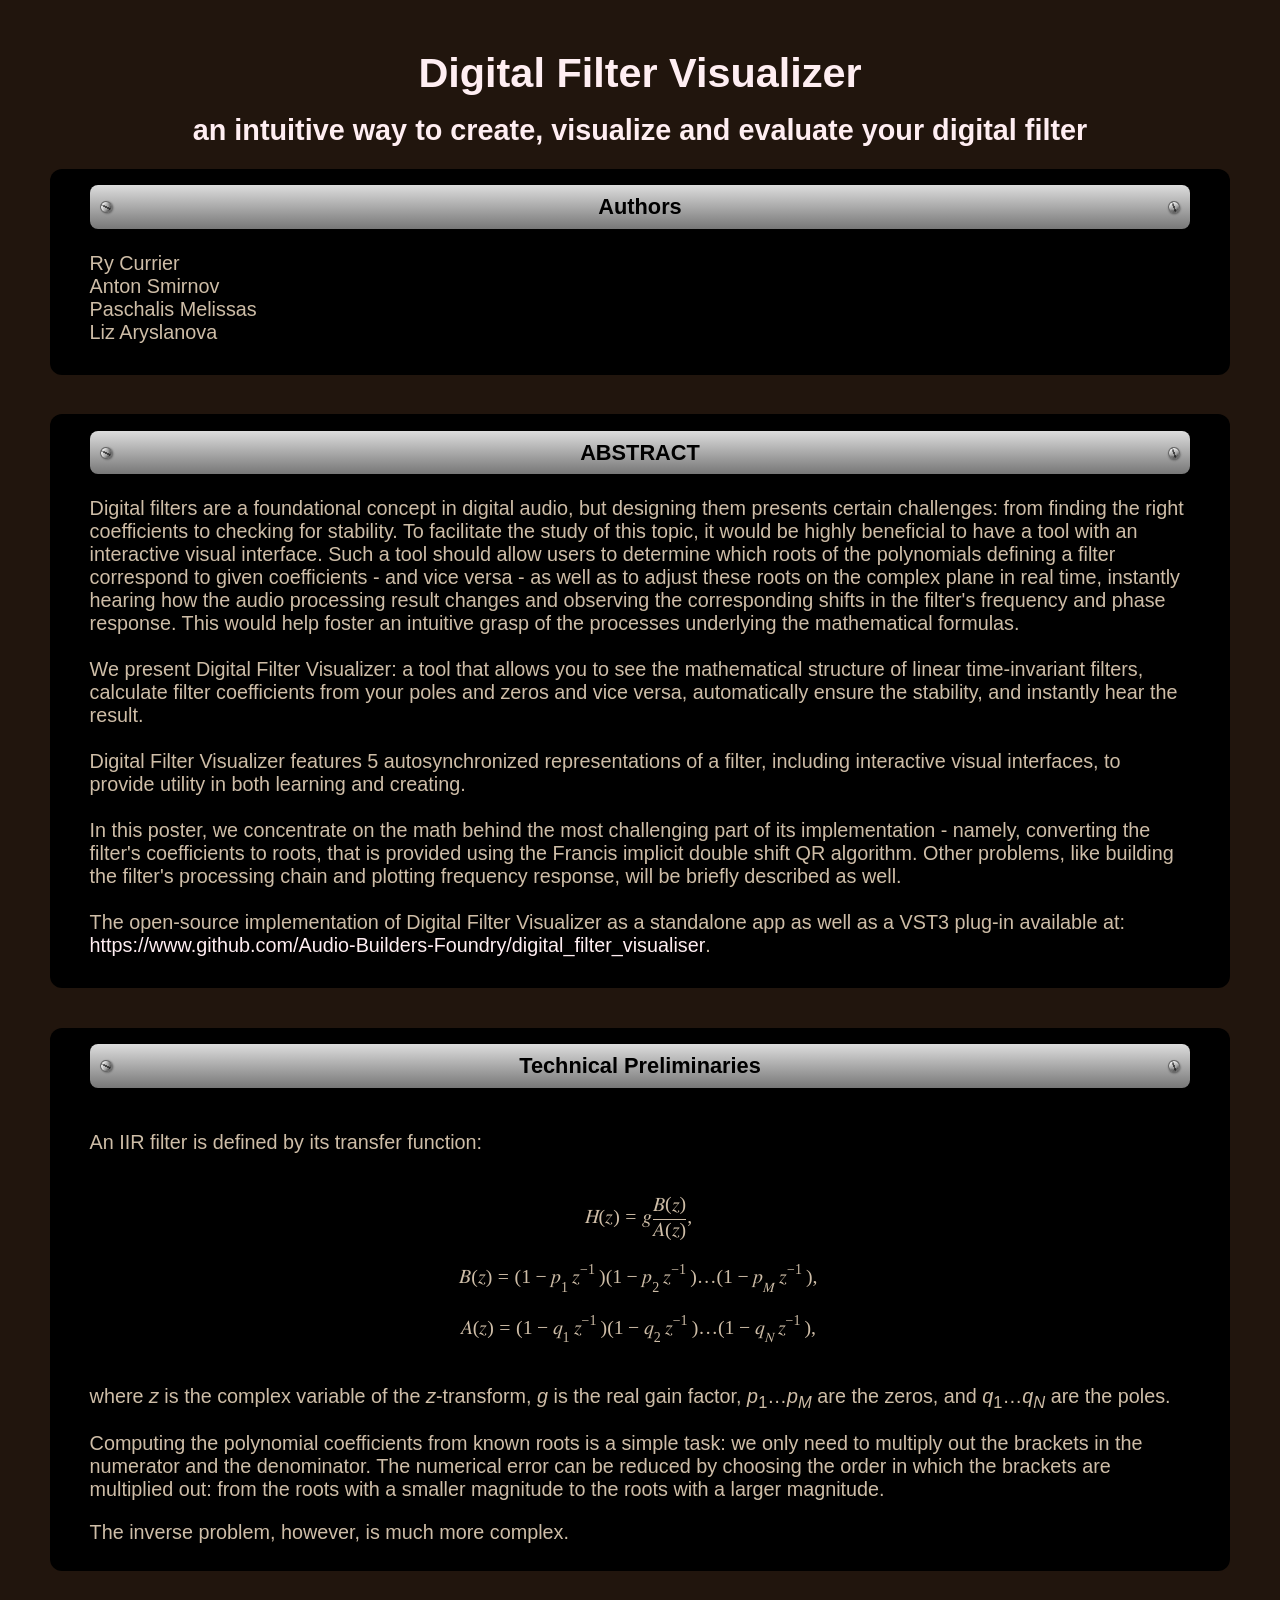
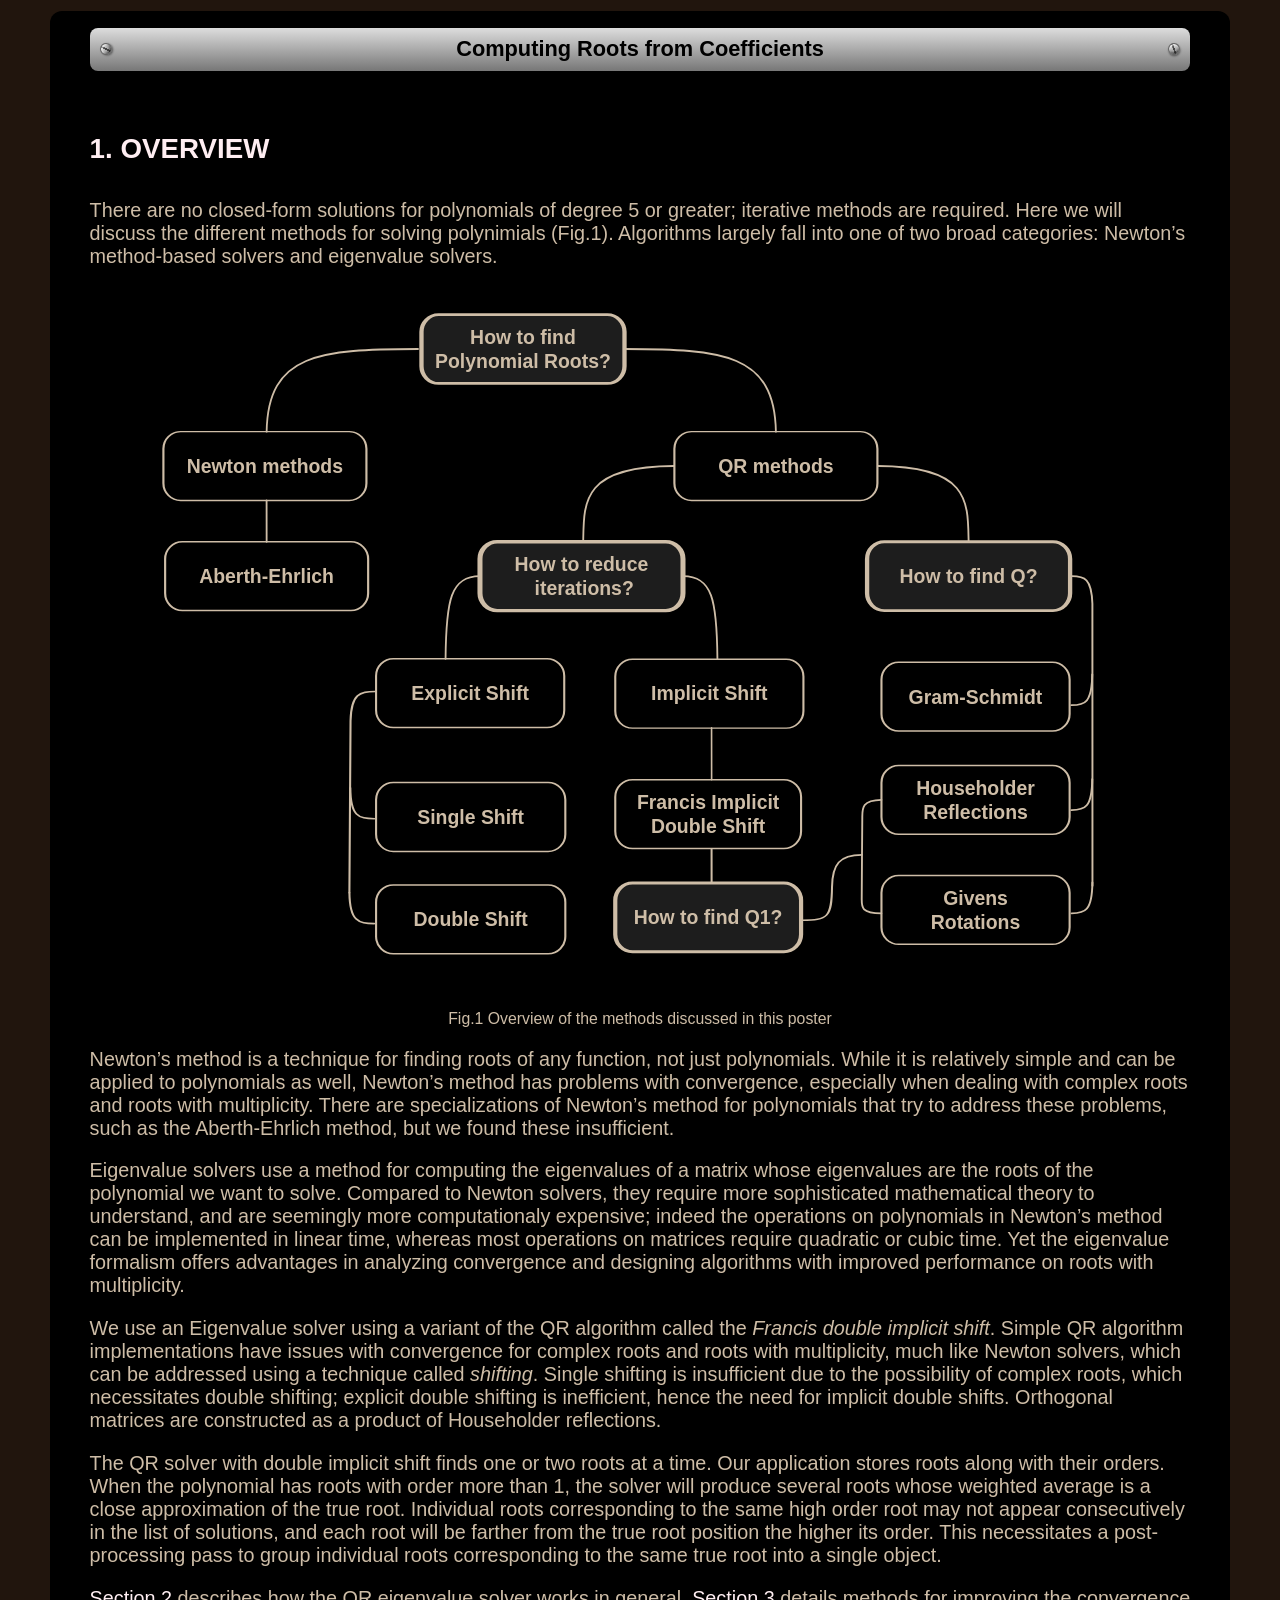
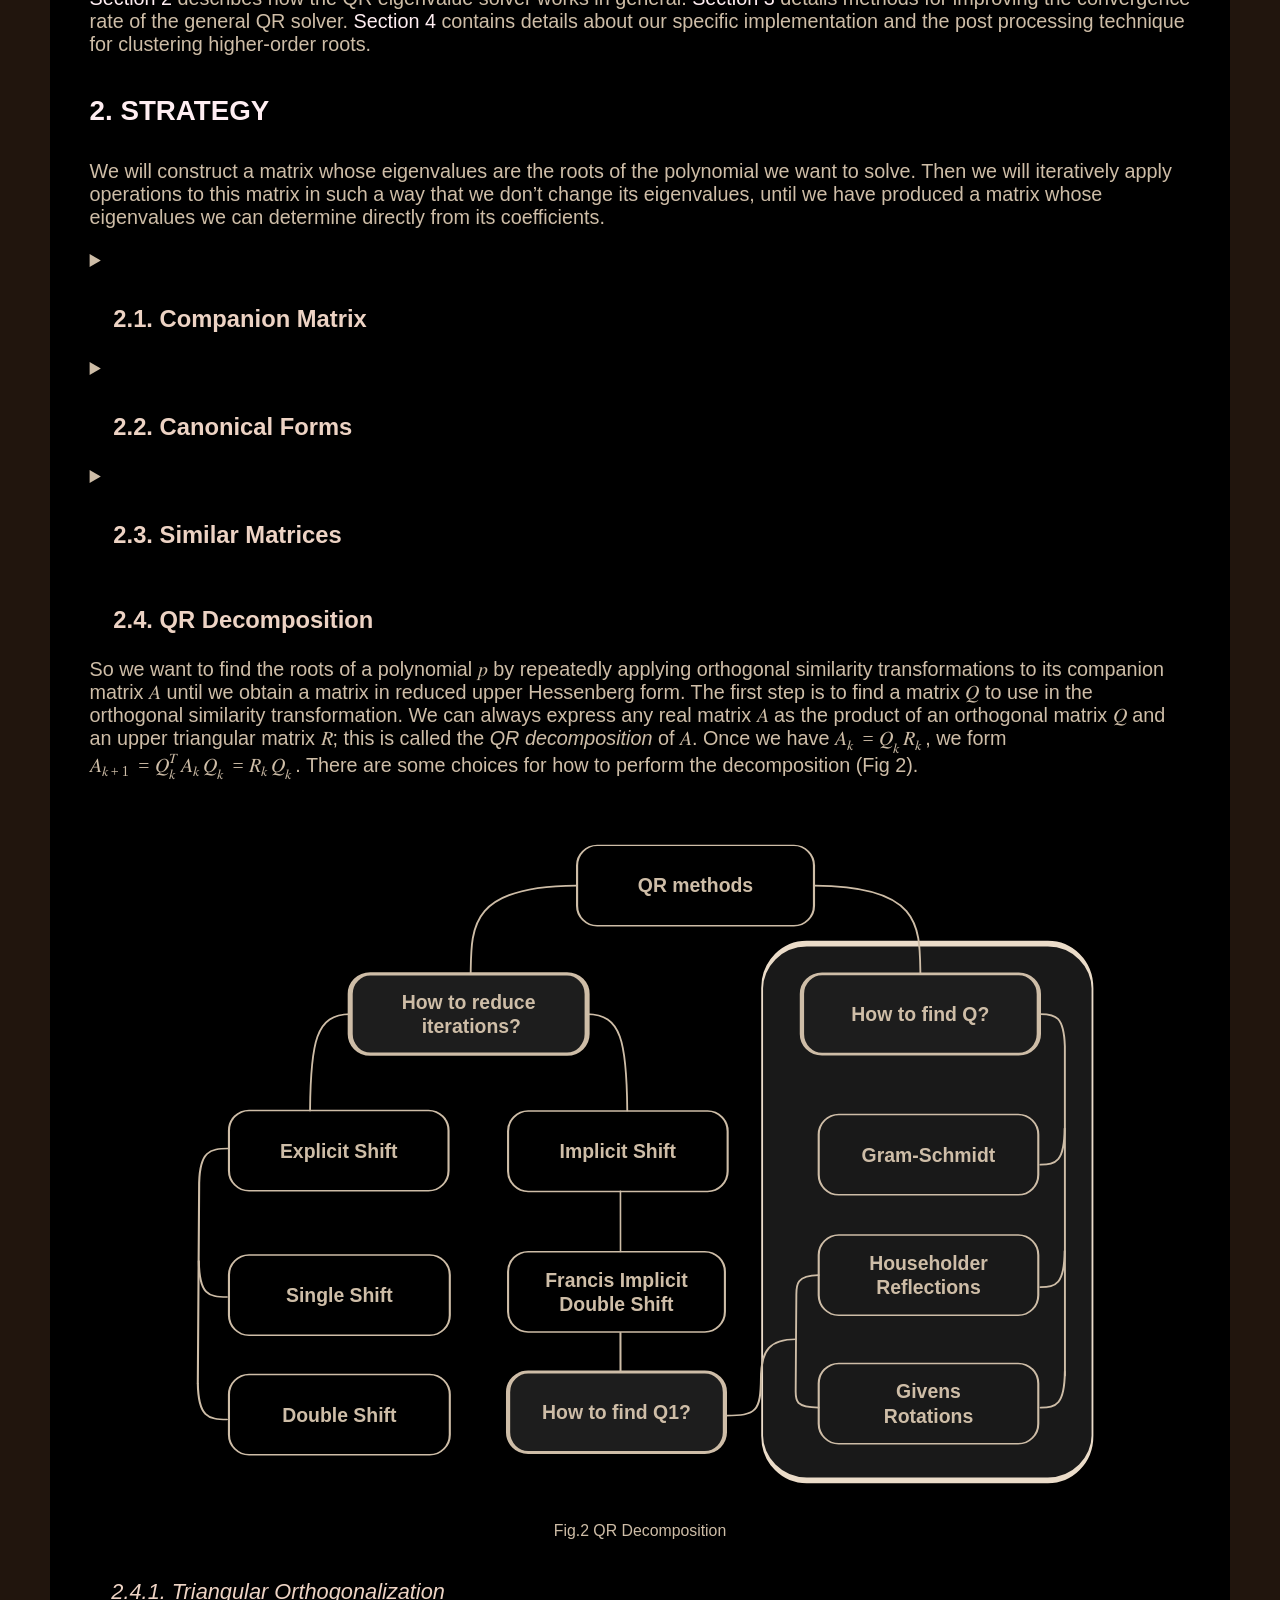
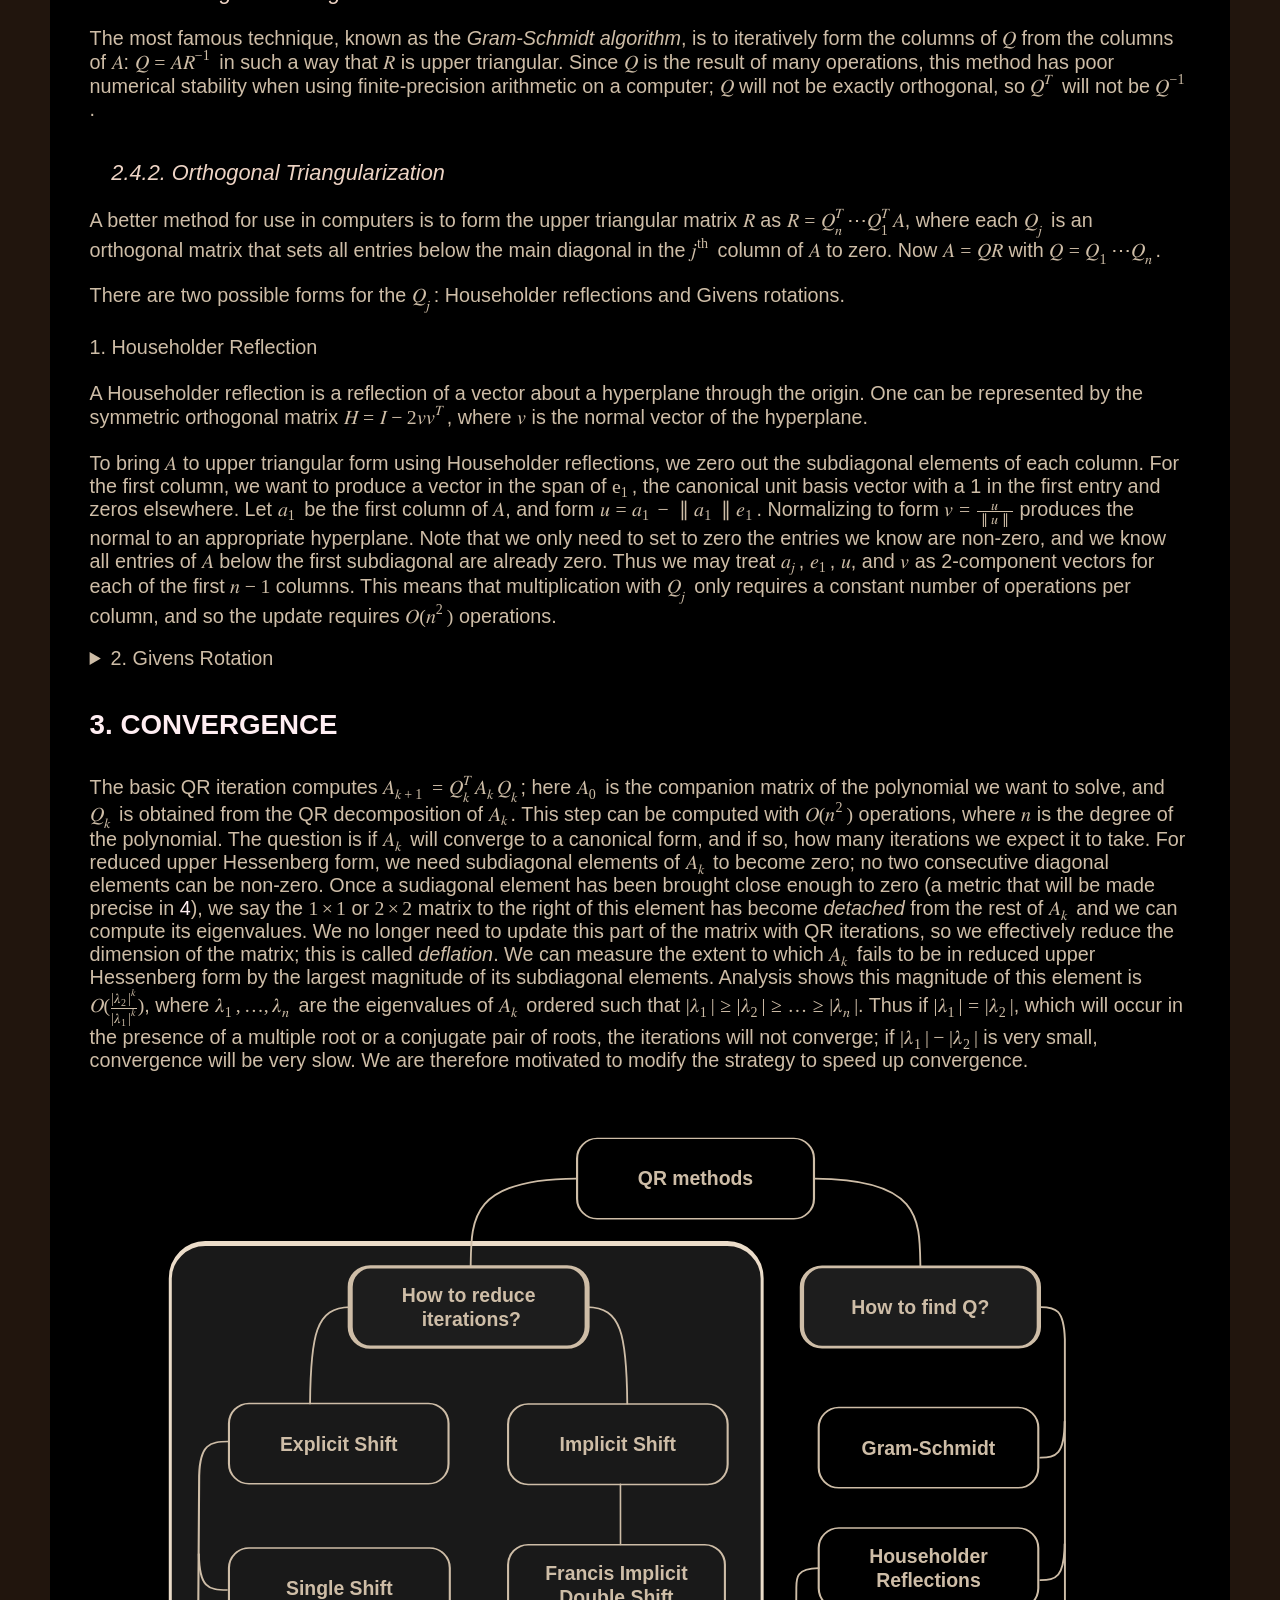
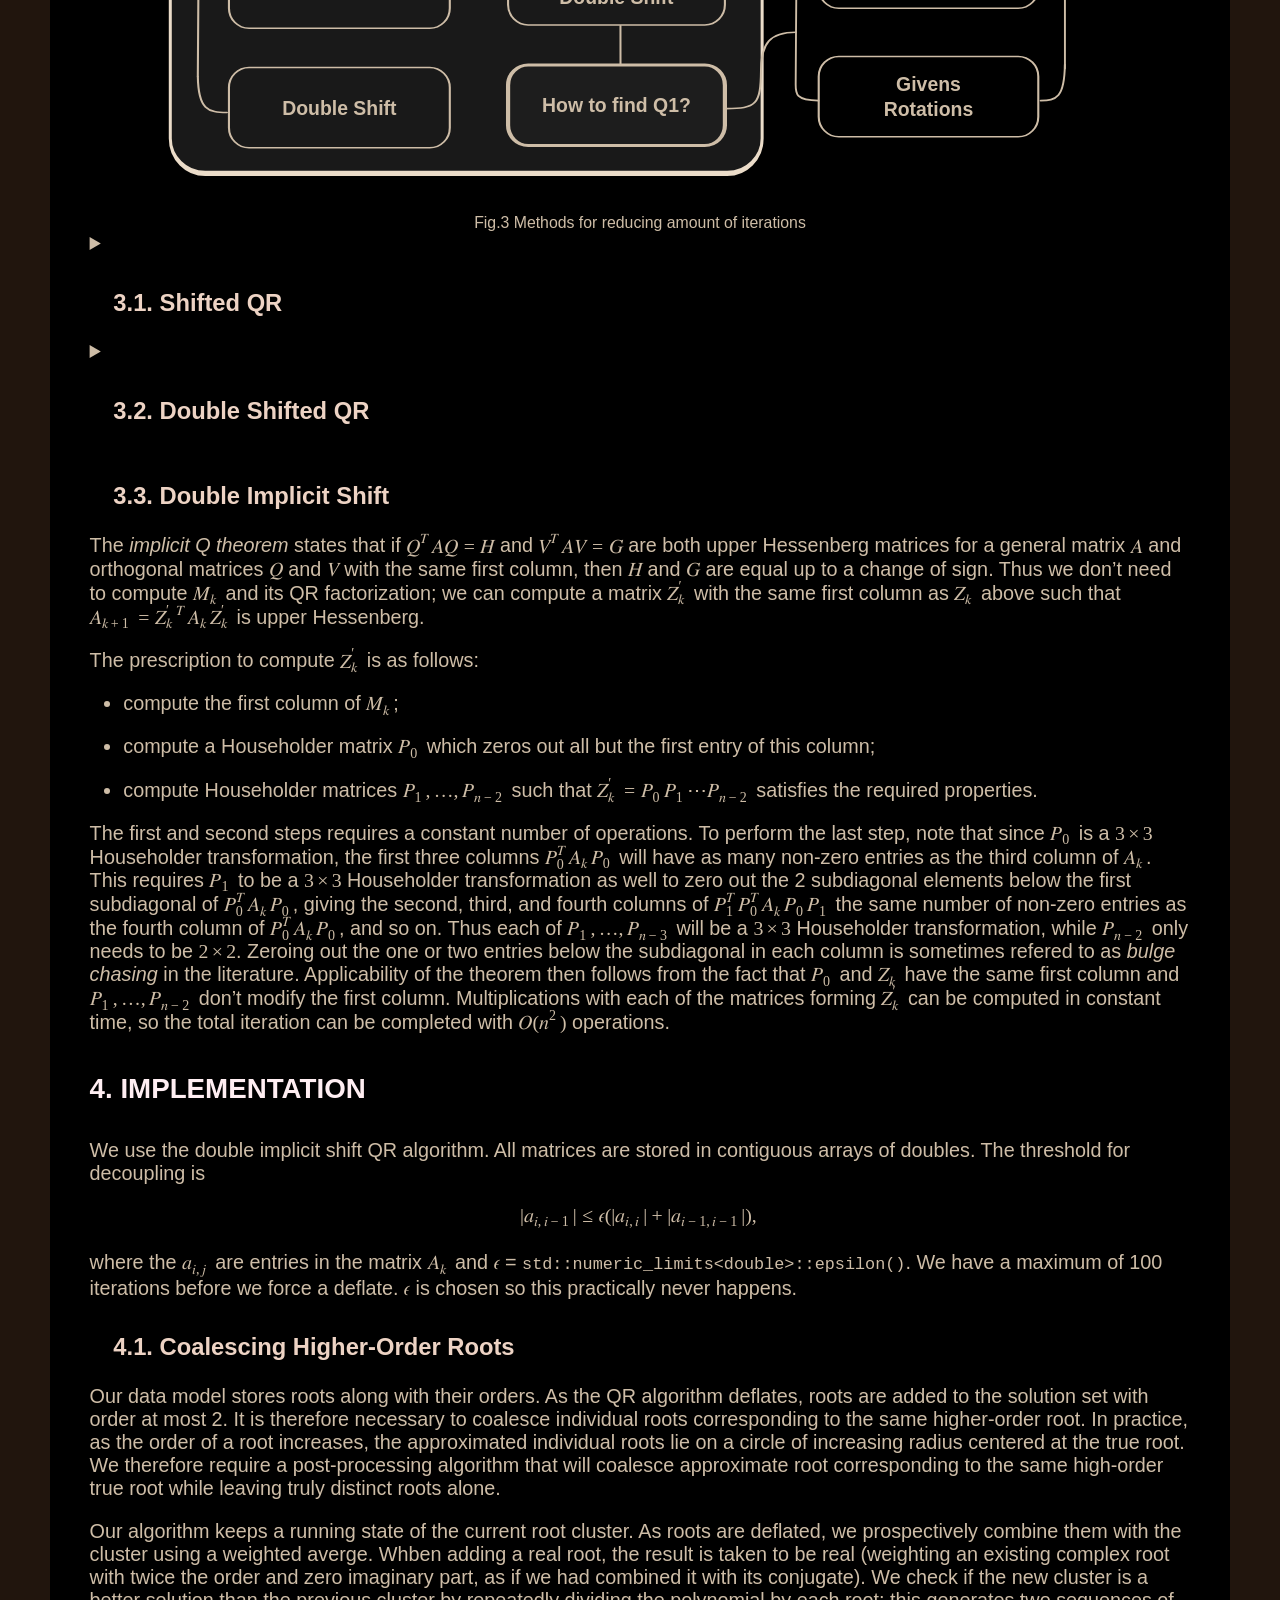
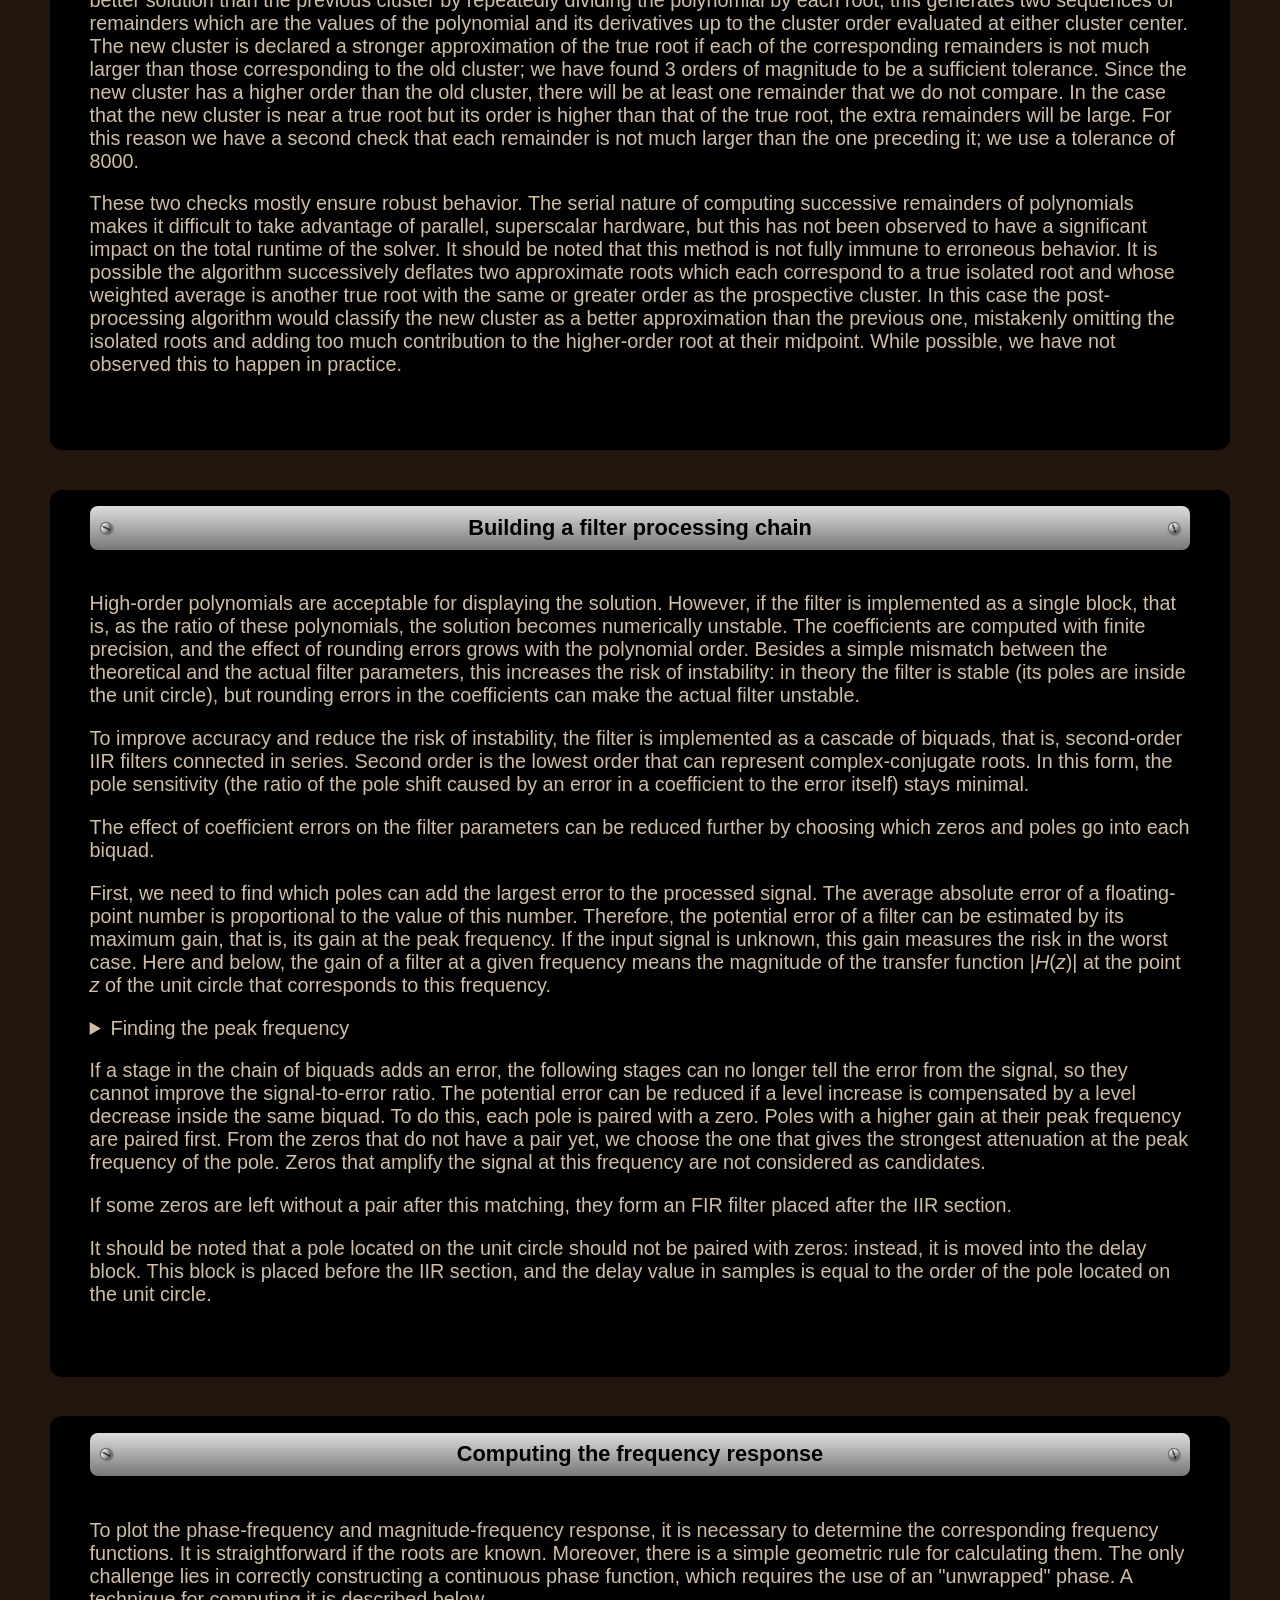
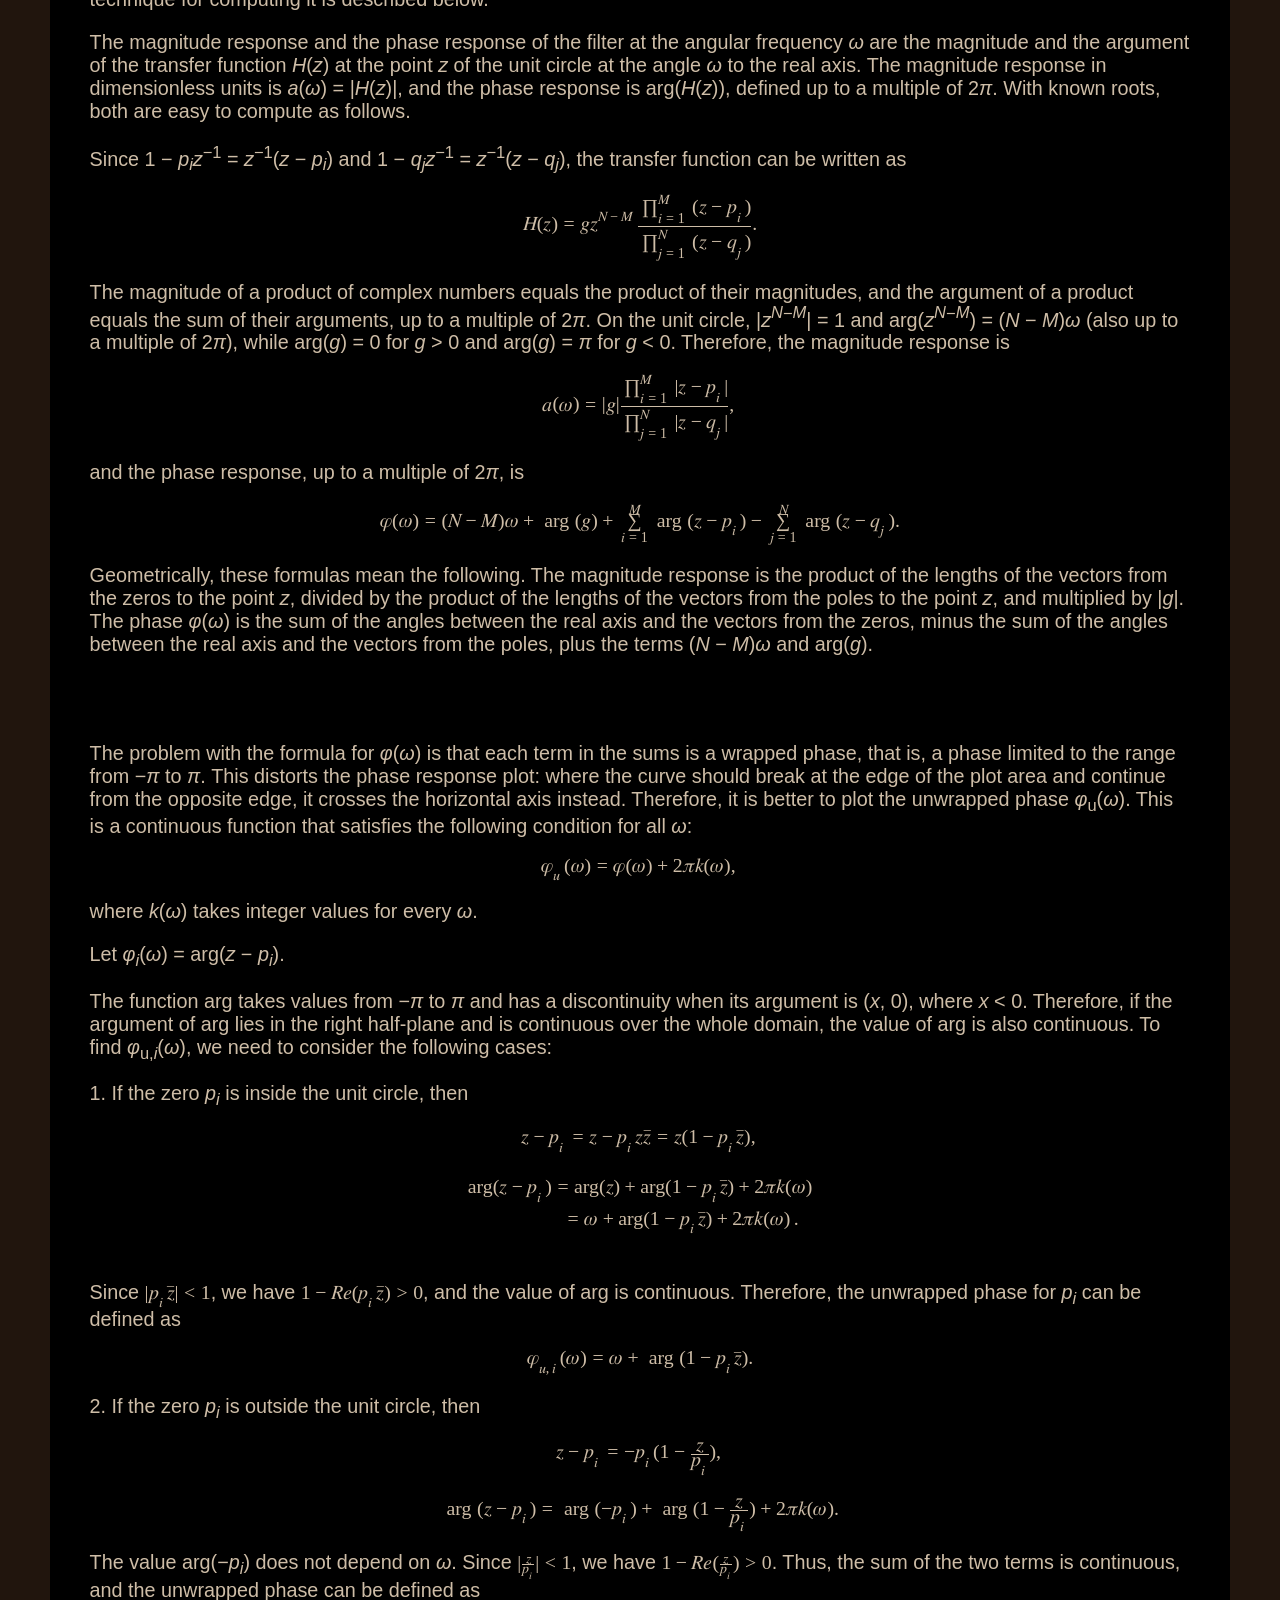
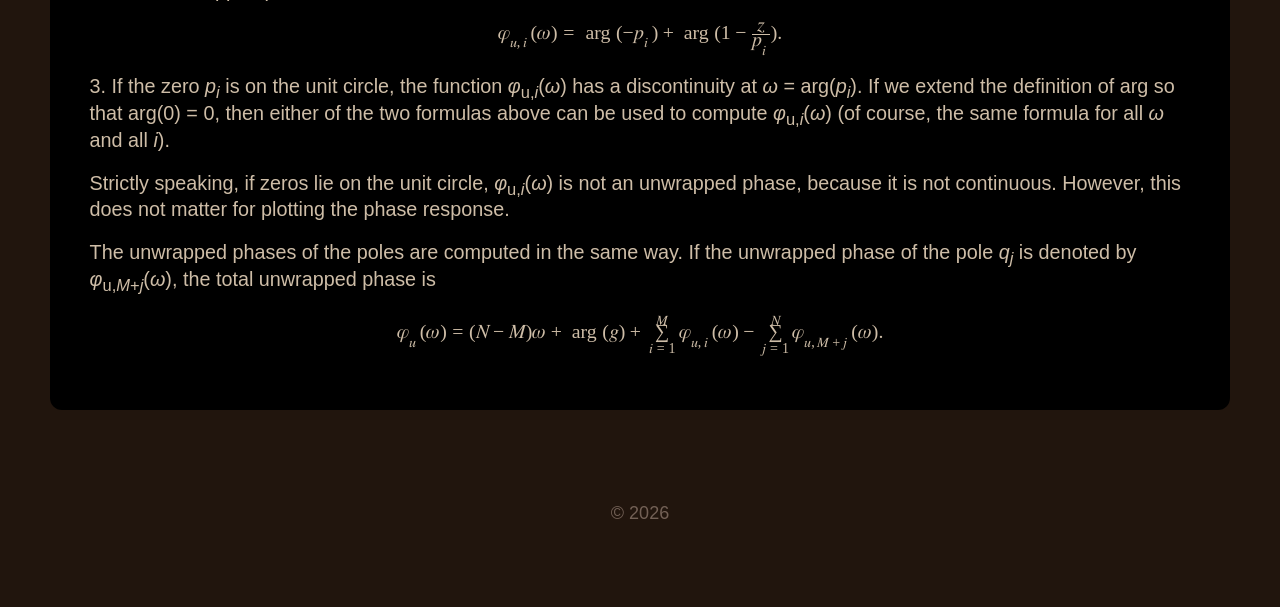
==== commit 2ba2f2ab: "Website: Adds list of authors" ====
--- a/docs/index.html
+++ b/docs/index.html
@@ -19,6 +19,18 @@
 
             <h1 id="filter-name"> Digital Filter Visualizer </h1>
             <h2 id="poster-title"> an intuitive way to create, visualize and evaluate your digital filter </h2>
+
+
+            <div class="abstract">
+                <div class="mini-header"> Authors </div>  <br>
+
+                Ry Currier <br>
+                Anton Smirnov <br>
+                Paschalis Melissas <br>
+                Liz Aryslanova <br><br>
+            </div>
+
+
 
             <div class="abstract">
                 <div class="mini-header"> ABSTRACT </div>  <br>
--- a/docs/style.css
+++ b/docs/style.css
@@ -153,8 +153,9 @@
 
     background: linear-gradient(#dddddd, #777777);
 
-    padding-left: 0em;
-    padding-right: 0em;
+    position: relative;
+    padding-left: 2em;
+    padding-right: 2em;
 
     margin: 0;
 
@@ -171,6 +172,52 @@
 
     border-radius: 8px;
 }
+
+
+/* Screws */
+.mini-header::before,
+.mini-header::after {
+    content: "";
+    position: absolute;
+
+    top: 50%;
+    transform: translateY(-50%);
+
+    width: 10px;
+    height: 10px;
+
+    border-radius: 50%;
+
+    background:
+    linear-gradient(
+        45deg,
+        transparent 43%,
+        #444 44%,
+        #444 55%,
+        transparent 56%
+    ),
+    linear-gradient(135deg, #eee, #777);
+    border: 1px solid #666;
+
+    box-shadow:
+        inset 1px 1px 2px rgba(255,255,255,0.7),
+        inset -1px -1px 2px rgba(0,0,0,0.5),
+        1px 1px 2px rgba(0,0,0,0.4);
+}
+
+/* Left screw */
+.mini-header::before {
+    left: 10px;
+    transform: translateY(-50%) rotate(-20deg);
+}
+
+/* Right screw */
+.mini-header::after {
+    right: 10px;
+    transform: translateY(-50%) rotate(25deg);
+}
+
+
 
 
 .fig {
